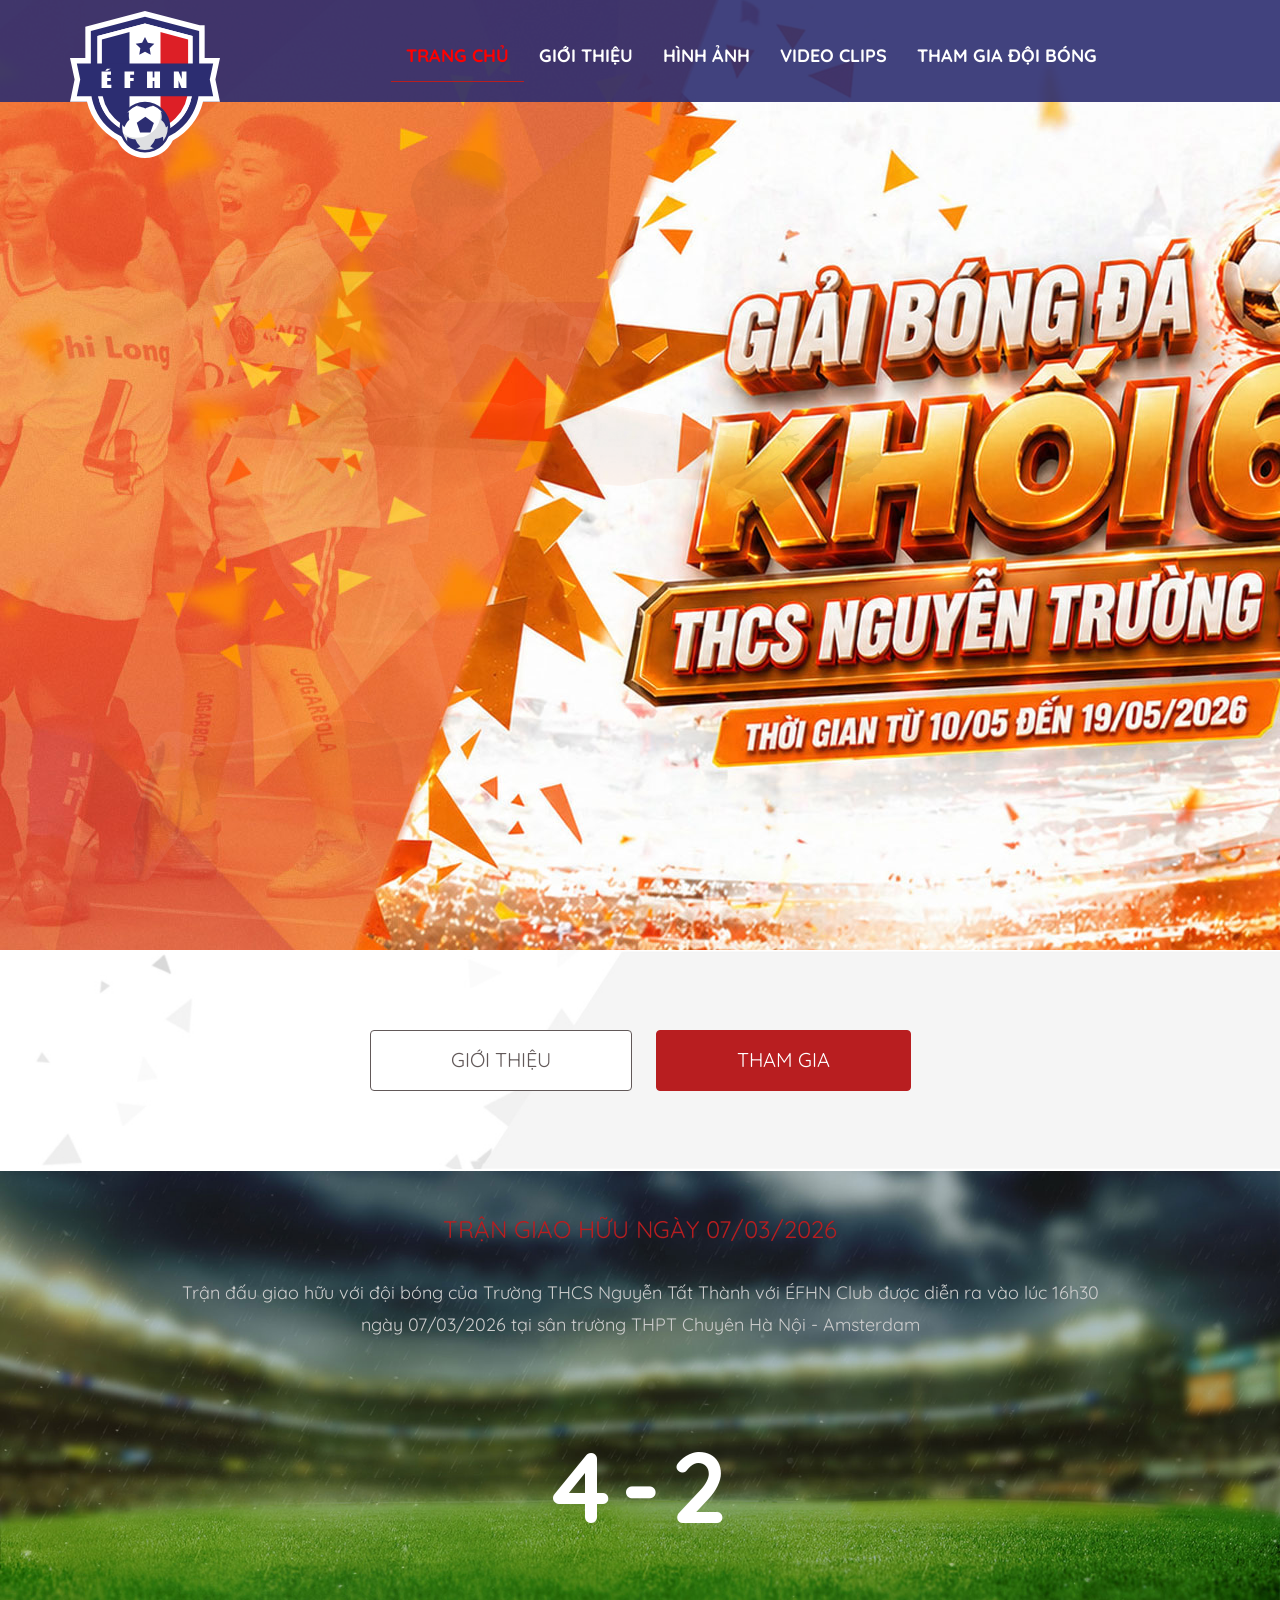
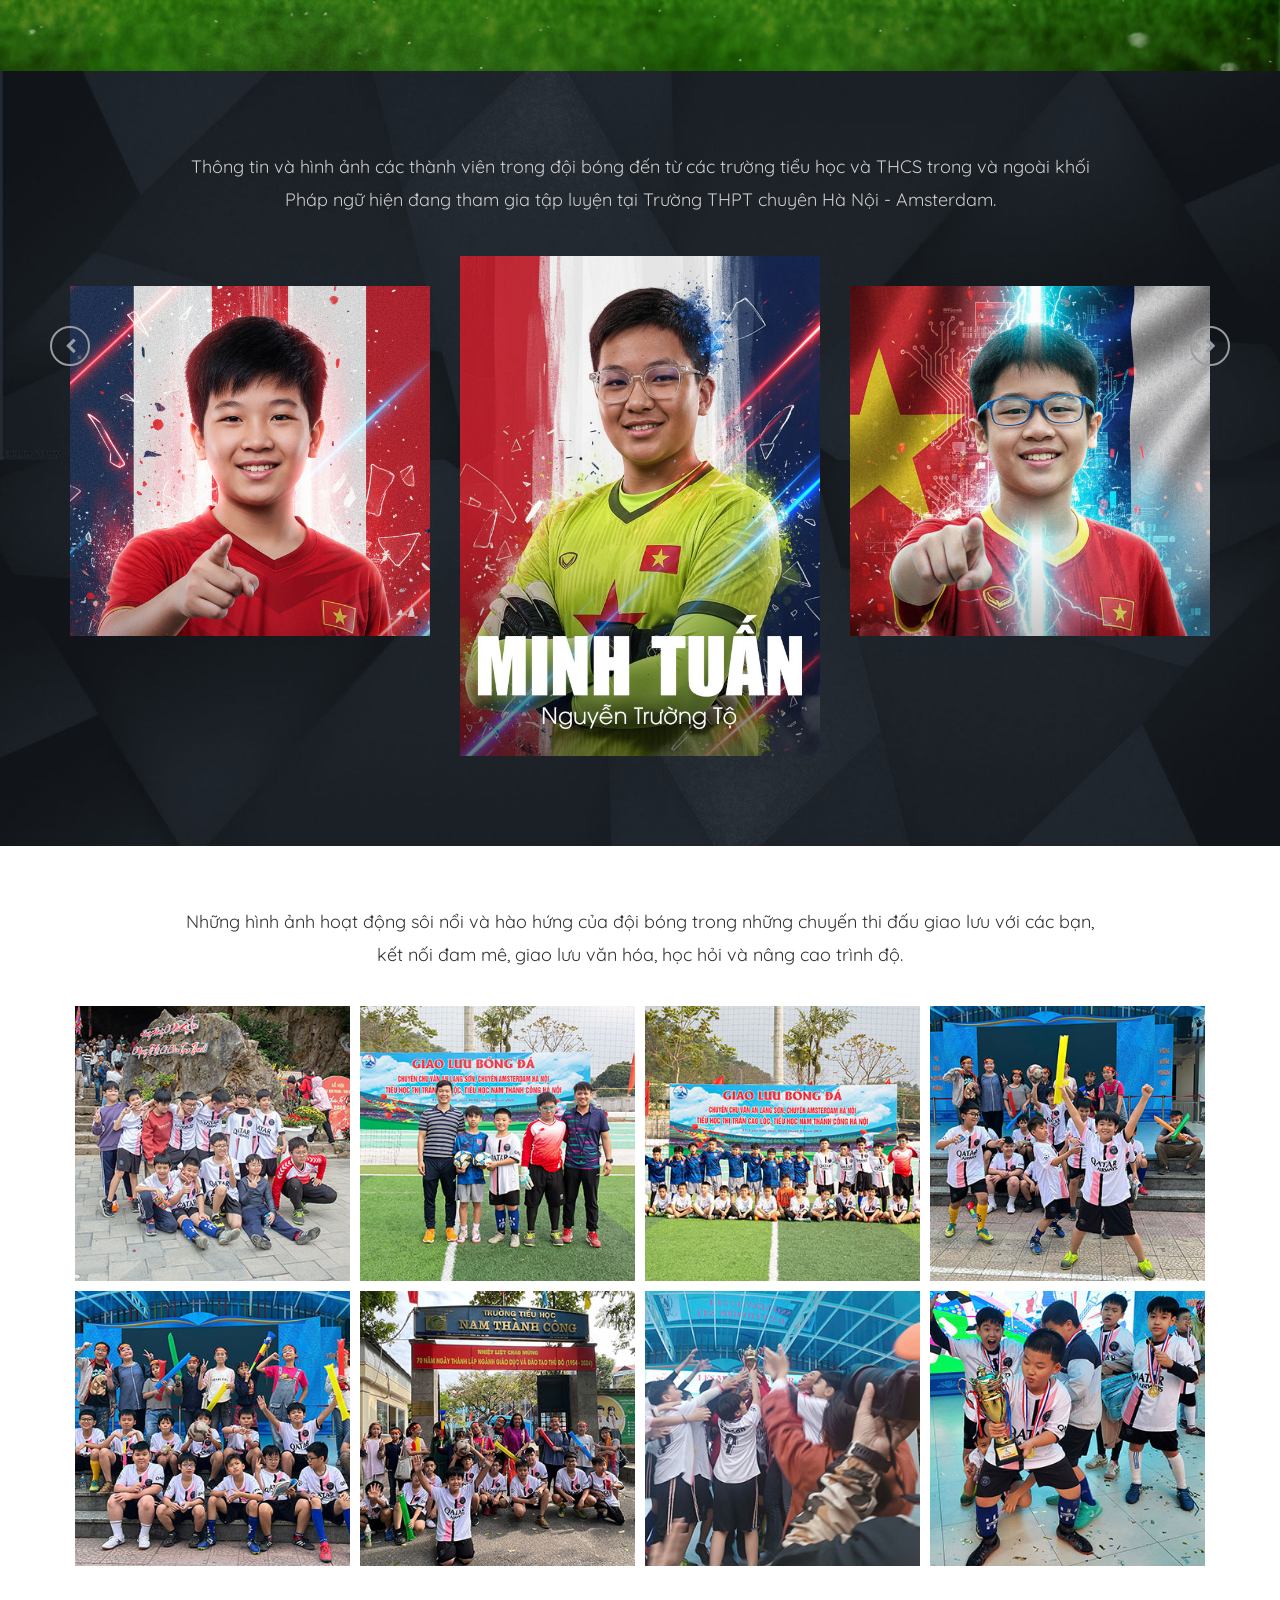
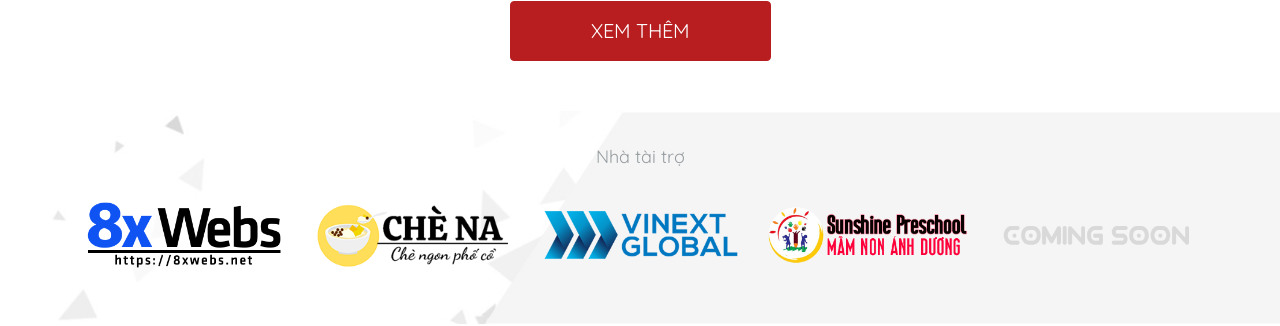
==== index.html @ c1724ce2 "Update index.html" ====
<!doctype html>
<html><!-- InstanceBegin template="/Templates/index.dwt" codeOutsideHTMLIsLocked="false" -->
<head>
    <meta charset="utf-8">
  	<meta name="description" content="Đội bóng Pháp ngữ Hà Nội (EFHN) – nơi học sinh yêu bóng đá rèn luyện sức khỏe, giao lưu, học hỏi và kết nối cộng đồng trên toàn quốc.">
    <meta property="og:image" content="https://efhn.net/images/thumbnail.jpg">
    <meta name="viewport" content="width=device-width, height=device-height, initial-scale=1.0, user-scalable=0, minimum-scale=1.0, maximum-scale=1.0">
  	<title>Équipe Francophone Hà Nội (EFHN) – Đội bóng Pháp ngữ Hà Nội</title>
	<meta name="keywords" content="Đội bóng Pháp ngữ Hà Nội, Équipe Francophone Hà Nội, EFHN, bóng đá học sinh Hà Nội, câu lạc bộ bóng đá Pháp ngữ, giao lưu bóng đá học sinh, đội bóng phong trào Hà Nội">    <link rel="shortcut icon" href="favicon.ico">
    <meta name="author" content="Équipe Francophone Hà Nội">
	<meta property="og:title" content="Équipe Francophone Hà Nội (EFHN)">
	<meta property="og:description" content="Cộng đồng bóng đá Pháp ngữ tại Hà Nội – nơi kết nối, rèn luyện và giao lưu thể thao.">
	<meta property="og:type" content="website">
	<meta property="og:url" content="https://efhn.net">
	<meta property="og:image" content="https://efhn.net/images/thumbnail.jpg">
	<meta name="twitter:card" content="summary_large_image">
	<meta name="twitter:title" content="Équipe Francophone Hà Nội (EFHN)">
	<meta name="twitter:description" content="Đội bóng Pháp ngữ Hà Nội năng động và nhiệt huyết.">
	<meta name="twitter:image" content="https://efhn.net/images/thumbnail.jpg">
  	<link rel="canonical" href="https://efhn.net">
    <link rel="stylesheet" type="text/css" href="css/vendor.css">
    <link rel="stylesheet" type="text/css" href="css/style.css">
    <link rel="stylesheet" type="text/css" href="css/layerslider.css">
    <script src="js/vendor/modernizr.js"></script>
    <link rel="preconnect" href="https://fonts.googleapis.com">
	<link rel="preconnect" href="https://fonts.gstatic.com" crossorigin>
	<link href="https://fonts.googleapis.com/css2?family=Bangers&family=Exo+2:ital,wght@0,100..900;1,100..900&family=Montserrat:ital,wght@0,100..900;1,100..900&family=Quicksand:wght@300..700&display=swap" rel="stylesheet">
</head>
<body>
	<div class="wrapper">
		<header class="header-main">
			<div class="header-lower clearfix">
				<div class="container">
					<div class="row"><h1 class="logo"><a href="index.html"><img src="images/logo.svg" alt="ÉFHN | Équipe Francophone Hà Nội"></a></h1>
						<div class="menubar">
							<nav class="navbar">
								<div class="nav-wrapper">
									<div class="navbar-header">
										<button type="button" class="navbar-toggle"><span class="sr-only">Toggle navigation</span>
										<span class="icon-bar"></span></button>	
									</div>
									<div class="nav-menu">
										<ul class="nav navbar-nav menu-bar">
											<!-- InstanceBeginEditable name="MenuNav" -->
											<li><a href="index.html" class="active">Trang chủ <span></span><span></span><span></span><span></span></a></li>
											<li><a href="about.html">Giới thiệu <span></span><span></span><span></span><span></span></a></li>
											<li><a href="gallery.html">Hình ảnh <span></span><span></span><span></span><span></span></a></li>
											<li><a href="https://www.youtube.com/@efhn-net" target="_blank">Video clips <span></span><span></span><span></span><span></span></a></li>
											<li><a href="contact.html">Tham gia đội bóng <span></span><span></span><span></span><span></span></a></li>
											<!-- InstanceEndEditable -->
										</ul>
									</div>
								</div>
							</nav>
						</div>
					</div>
				</div>
			</div>
		</header>
		<!-- InstanceBeginEditable name="Content" -->
		<div class="banner" id="layerSlider" style="width: 100%;">
			<div class="ls-slide" data-ls="transition3d: 33,15; slidedelay: 8000; durationin:0;">
				<img src="images/banner/background02.jpg" class="ls-bg" alt="Đội bóng Pháp ngữ Hà Nội (EFHN)">
				<div class="ls-l layercontent01" style="top: 50%; left: 50%; z-index:4;" data-ls="offsetxin:left; offsetxout:right; durationin: 4000; parallaxlevel: 8;">
					<img src="images/banner/player.png" alt="Đội bóng Pháp ngữ Hà Nội (EFHN)" class="img-responsive" style="max-width: 100% !important;">
				</div>
			</div>
		</div>
		<!--<div class="banner" id="layerSlider" style="width: 100%;">
			<div class="ls-slide" data-ls="transition3d: 33,15; slidedelay: 8000; durationin:0;">
				<img src="images/banner/background01.jpg" class="ls-bg" alt="Đội bóng Pháp ngữ Hà Nội (EFHN">
				<div class="ls-l layercontent01" style="top: 50%; left: 50%; z-index:4;" data-ls="offsetxin:left; offsetxout:right; durationin: 4000; parallaxlevel: 8;"><img src="images/banner/player.png" alt="innerimage" class="img-responsive" style="max-width: 100% !important;"></div>
				<img src="images/banner/ball.png" alt="innerimage" class="ls-l layercontent02" style="z-index:5;" data-ls="offsetxin: right; offsetxout:left; rotatein:-360; easingin: easeoutquart; durationin: 4000; delayin: 250; parallaxlevel: -5;">
				<img src="images/banner/front_particles.png" alt="particles" class="ls-l" style="z-index:3; left:0;" data-ls="offsetxin: left; offsetxout:left; scalexin:50; easingin: easeoutquart; durationin: 3000; delayin: 250;">
				<img src="images/banner/back_particles.png" alt="particles" class="ls-l" style="z-index:3; left:50%;" data-ls="offsetxin: left; offsetxout:left; scalein:90; easingin: easeoutquart; durationin: 3000; delayin: 250;">
				<h2 class="ls-l bannertext layercontent03" data-ls="offsetxin:left; rotatexin:90 ; durationin: 3500;">Chiều thứ 7</h2>
				<h2 class="ls-l bannertext01 italic01 layercontent04" data-ls="offsetxin:left; scalexin:9; durationin: 4000;">hàng tuần</h2>
				<h4 class="ls-l bannertext02 layercontent05" data-ls="offsetxin:left; rotatexin:90 ; durationin: 4500;">tại Trường THPT chuyên Hà Nội - Amsterdam</h4>
				<h6 class="ls-l bannertext03 layercontent07" data-ls="offsetxin:left; flipxin:90 ; durationin: 6000;">Từ 16h30 đến 18h00</h6>
			</div>
		</div>-->

		<section class="booking bg-smallwhite">
			<div class="container">
				<div class="booking-content">
					<a href="about.html" class="btn btn-white">Giới thiệu</a>
					<a href="contact.html" class="btn btn-red">Tham gia</a>
				</div>
			</div>
		</section>

		<section class="latestResult">
			<div class="container">
				<div class="row">
					<div class="latestResult-wrap"><h4>Trận giao hữu ngày 07/03/2026</h4>
						<p class="gray_p">Trận đấu giao hữu với đội bóng của Trường THCS Nguyễn Tất Thành với ÉFHN Club được diễn ra vào lúc 16h30 ngày 07/03/2026 tại sân trường THPT Chuyên Hà Nội - Amsterdam</p>
					</div>
					<div class="result clearfix">
						<div class="result-details">
							<div class="content"><h4>Nguyễn Tất Thành</h4>
								<p>Thắng</p>
							</div>
							<div class="figure">
								<div class="team-logo"><div style="background:url(images/logo03.png)" class="teamLogoImg"></div></div>
							</div>
						</div>
						<div class="result-count">
							<div class="count-number">
								<span class="lose-team">4</span><span>-</span><span class="win-team">2</span>
							</div>
						</div>
						<div class="result-details">
							<div class="content contentresult"><h4>ÉFHN Club</h4>
								<p>Thua</p>
							</div>
							<div class="figure figresult">
								<div class="team-logo"><div style="background:url(images/logo02.png)" class="teamLogoImg"></div>
								</div>
							</div>
						</div>
					</div>
				</div>
			</div>
		</section>

		<section class="players homeplayer">
			<div class="container">
				<div class="row">
					<p class="gray_p">Thông tin và hình ảnh các thành viên trong đội bóng đến từ các trường tiểu học và THCS trong và ngoài khối Pháp ngữ hiện đang tham gia tập luyện tại Trường THPT chuyên Hà Nội - Amsterdam.</p>
					<div class="wrapplayer clearfix"><a class="prv prev-player"></a> <a class="nxt next-player"></a>
						<ul class="slideHeroes clearfix">
							<li><div class="playerFig"><div class="playerpic"><div style="background:url(images/minhtuan.jpg)" class="bgimg"></div></div></div></li>
							<li><div class="playerFig"><div class="playerpic"><div style="background:url(images/minhtri.jpg)" class="bgimg"></div></div></div></li>
							<li><div class="playerFig"><div class="playerpic"><div style="background:url(images/baoson.jpg)" class="bgimg"></div></div></div></li>
							<li><div class="playerFig"><div class="playerpic"><div style="background:url(images/hadung-efhn.jpg)" class="bgimg"></div></div></div></li>
							<li><div class="playerFig"><div class="playerpic"><div style="background:url(images/philong.jpg)" class="bgimg"></div></div></div></li>
							<li><div class="playerFig"><div class="playerpic"><div style="background:url(images/xuanphuc.jpg)" class="bgimg"></div></div></div></li>
							<li><div class="playerFig"><div class="playerpic"><div style="background:url(images/haianh-efhn.jpg)" class="bgimg"></div></div></div></li>
							<li><div class="playerFig"><div class="playerpic"><div style="background:url(images/thanhnguyen-efhn.jpg)" class="bgimg"></div></div></div></li>
							<li><div class="playerFig"><div class="playerpic"><div style="background:url(images/haibinh.jpg)" class="bgimg"></div></div></div></li>
							<li><div class="playerFig"><div class="playerpic"><div style="background:url(images/xuanbach.jpg)" class="bgimg"></div></div></div></li>
							<li><div class="playerFig"><div class="playerpic"><div style="background:url(images/ngockhanh-efhn.jpg)" class="bgimg"></div></div></div></li>
							<li><div class="playerFig"><div class="playerpic"><div style="background:url(images/thanhbinh-efhn.jpg)" class="bgimg"></div></div></div></li>
							<li><div class="playerFig"><div class="playerpic"><div style="background:url(images/hoangphuc.jpg)" class="bgimg"></div></div></div></li>
							<li><div class="playerFig"><div class="playerpic"><div style="background:url(images/sonanh-efhn.jpg)" class="bgimg"></div></div></div></li>
						</ul>
					</div>
				</div>
			</div>
		</section>

		<section class="gallery countryclub">
			<div class="container">
				<p class="headParagraph">Những hình ảnh hoạt động sôi nổi và hào hứng của đội bóng trong những chuyến thi đấu giao lưu với các bạn, kết nối đam mê, giao lưu văn hóa, học hỏi và nâng cao trình độ.</p>
				<div id="galleryWrapper" class="clearfix magnificPopupParent">
					<div class="item"><a href="images/gallery01.jpg"><img src="images/gallery01-small.jpg" alt="giao hữu bóng đá Pháp ngữ"></a></div>
					<div class="item"><a href="images/gallery02.jpg"><img src="images/gallery02-small.jpg" alt="giao hữu bóng đá Pháp ngữ"></a></div>
					<div class="item"><a href="images/gallery03.jpg"><img src="images/gallery03-small.jpg" alt="giao hữu bóng đá Pháp ngữ"></a></div>
					<div class="item"><a href="images/gallery04.jpg"><img src="images/gallery04-small.jpg" alt="giao hữu bóng đá Pháp ngữ"></a></div>
					<div class="item"><a href="images/gallery05.jpg"><img src="images/gallery05-small.jpg" alt="giao hữu bóng đá Pháp ngữ"></a></div>
					<div class="item"><a href="images/gallery06.jpg"><img src="images/gallery06-small.jpg" alt="giao hữu bóng đá Pháp ngữ"></a></div>
					<div class="item"><a href="images/gallery07.jpg"><img src="images/gallery07-small.jpg" alt="giao hữu bóng đá Pháp ngữ"></a></div>
					<div class="item"><a href="images/gallery08.jpg"><img src="images/gallery08-small.jpg" alt="giao hữu bóng đá Pháp ngữ"></a></div>
				</div>
			</div>
			<a href="gallery.html" class="btn btn-red" style="margin: 30px 0 50px 0;">Xem thêm</a>
		</section>
		<!-- InstanceEndEditable -->
		<section class="sponsors bg-smallwhite">
			<div class="container">
				<p class="text-center">Nhà tài trợ</p>
				<ul class="client clearfix">
					<li><a href="https://8xwebs.net/" target="_blank"><img src="images/client01.png" alt="image" title="Dịch vụ thiết kế đồ họa chuyên nghiệp | 8xwebs.net"></a></li>
					<li><img src="images/client02.png" alt="image" title="Chè Na - Địa chỉ: 4C Hàng Lược, Hoàn Kiếm, Hà Nội"></li>
					<li><a href="https://www.vinextglobal.com/" target="_blank"><img src="images/client03.png" alt="image" title="Công ty Cổ phần Công nghệ Vinext Global"></a></li>
					<li><img src="images/client04.png" alt="image" title="42B Nội Am, xã Nam Phù, Hà Nội"></li>
					<li><img src="images/comingsoon.png" alt="image"></li>
				</ul>
			</div>
		</section>
	</div>
	<script src="js/vendor/vendor.js"></script>
	<script src="js/main.js"></script>
</body>
<!-- InstanceEnd --></html>
---- css/style.css ----
/*
Name:  
Author :
Repo :  
Version : 0.1
SHA-1 :  


_________________________________

	Components
_________________________________
 01.Header
 02.Footer
 03.Banner
 04.Button
 05.Ticket
 06.About
 07.ResultLatest
 08.Matchschedule
 09.TicketBooking
 10.LatestVideo
 11.HeaderInnerPage
 12.Background
 13.Loader

_________________________________

	Pages
_________________________________
01.Home
02.BookTicket
03.Shop
04.Blog
05.About
06.Gallery
07.Contact
08.Player
09.Achivement
10.ClubHistory
11.Error
12.Cart
*/
/*!
 * Bootstrap v3.3.5 (http://getbootstrap.com)
 * Copyright 2011-2015 Twitter, Inc.
 * Licensed under MIT (https://github.com/twbs/bootstrap/blob/master/LICENSE)
 */
/*! normalize.css v3.0.3 | MIT License | github.com/necolas/normalize.css */
html {
  font-family: sans-serif;
  -ms-text-size-adjust: 100%;
  -webkit-text-size-adjust: 100%; }

body {
  margin: 0; }

article,
aside,
details,
figcaption,
figure,
footer,
header,
hgroup,
main,
menu,
nav,
section,
summary {
  display: block; }

audio,
canvas,
progress,
video {
  display: inline-block;
  vertical-align: baseline; }

audio:not([controls]) {
  display: none;
  height: 0; }

[hidden],
template {
  display: none; }

a {
  background-color: transparent; }

a:active,
a:hover {
  outline: 0; }

abbr[title] {
  border-bottom: 1px dotted; }

b,
strong {
  font-weight: bold; }

dfn {
  font-style: italic; }

h1 {
  font-size: 2em;
  margin: 0.67em 0; }

mark {
  background: #ff0;
  color: #000; }

small {
  font-size: 80%; }

sub,
sup {
  font-size: 75%;
  line-height: 0;
  position: relative;
  vertical-align: baseline; }

sup {
  top: -0.5em; }

sub {
  bottom: -0.25em; }

img {
  border: 0; }

svg:not(:root) {
  overflow: hidden; }

figure {
  margin: 1em 40px; }

hr {
  box-sizing: content-box;
  height: 0; }

pre {
  overflow: auto; }

code,
kbd,
pre,
samp {
  font-family: monospace, monospace;
  font-size: 1em; }

button,
input,
optgroup,
select,
textarea {
  color: inherit;
  font: inherit;
  margin: 0; }

button {
  overflow: visible; }

button,
select {
  text-transform: none; }

button,
html input[type="button"], input[type="reset"],
input[type="submit"] {
  -webkit-appearance: button;
  cursor: pointer; }

button[disabled],
html input[disabled] {
  cursor: default; }

button::-moz-focus-inner,
input::-moz-focus-inner {
  border: 0;
  padding: 0; }

input {
  line-height: normal; }

input[type="checkbox"],
input[type="radio"] {
  box-sizing: border-box;
  padding: 0; }

input[type="number"]::-webkit-inner-spin-button,
input[type="number"]::-webkit-outer-spin-button {
  height: auto; }

input[type="search"] {
  -webkit-appearance: textfield;
  box-sizing: content-box; }

input[type="search"]::-webkit-search-cancel-button,
input[type="search"]::-webkit-search-decoration {
  -webkit-appearance: none; }

fieldset {
  border: 1px solid #c0c0c0;
  margin: 0 2px;
  padding: 0.35em 0.625em 0.75em; }

legend {
  border: 0;
  padding: 0; }

textarea {
  overflow: auto; }

optgroup {
  font-weight: bold; }

table {
  border-collapse: collapse;
  border-spacing: 0; }

td,
th {
  padding: 0; }

/*! Source: https://github.com/h5bp/html5-boilerplate/blob/master/src/css/main.css */
@media print {
  *,
  *:before,
  *:after {
    background: transparent !important;
    color: #000 !important;
    box-shadow: none !important;
    text-shadow: none !important; }
  a,
  a:visited {
    text-decoration: underline; }
  a[href]:after {
    content: " (" attr(href) ")"; }
  abbr[title]:after {
    content: " (" attr(title) ")"; }
  a[href^="#"]:after,
  a[href^="javascript:"]:after {
    content: ""; }
  pre,
  blockquote {
    border: 1px solid #999;
    page-break-inside: avoid; }
  thead {
    display: table-header-group; }
  tr,
  img {
    page-break-inside: avoid; }
  img {
    max-width: 100% !important; }
  p,
  h2,
  h3 {
    orphans: 3;
    widows: 3; }
  h2,
  h3 {
    page-break-after: avoid; }
  .navbar {
    display: none; }
  .btn > .caret,
  .dropup > .btn > .caret {
    border-top-color: #000 !important; }
  .label {
    border: 1px solid #000; }
  .table {
    border-collapse: collapse !important; }
    .table td,
    .table th {
      background-color: #fff !important; }
  .table-bordered th,
  .table-bordered td {
    border: 1px solid #ddd !important; } }

@font-face {
  font-family: 'Glyphicons Halflings';
  src: url("http://0effortthemes.com/fonts/bootstrap/glyphicons-halflings-regular.eot");
  src: url("http://0effortthemes.com/fonts/bootstrap/glyphicons-halflings-regular.eot?#iefix") format("embedded-opentype"), url("http://0effortthemes.com/fonts/bootstrap/glyphicons-halflings-regular.woff2") format("woff2"), url("http://0effortthemes.com/fonts/bootstrap/glyphicons-halflings-regular.woff") format("woff"), url("http://0effortthemes.com/fonts/bootstrap/glyphicons-halflings-regular.ttf") format("truetype"), url("http://0effortthemes.com/fonts/bootstrap/glyphicons-halflings-regular.svg#glyphicons_halflingsregular") format("svg"); }

.glyphicon {
  position: relative;
  top: 1px;
  display: inline-block;
  font-family: 'Glyphicons Halflings';
  font-style: normal;
  font-weight: normal;
  line-height: 1;
  -webkit-font-smoothing: antialiased;
  -moz-osx-font-smoothing: grayscale; }

.glyphicon-asterisk:before {
  content: "\2a"; }

.glyphicon-plus:before {
  content: "\2b"; }

.glyphicon-euro:before,
.glyphicon-eur:before {
  content: "\20ac"; }

.glyphicon-minus:before {
  content: "\2212"; }

.glyphicon-cloud:before {
  content: "\2601"; }

.glyphicon-envelope:before {
  content: "\2709"; }

.glyphicon-pencil:before {
  content: "\270f"; }

.glyphicon-glass:before {
  content: "\e001"; }

.glyphicon-music:before {
  content: "\e002"; }

.glyphicon-search:before {
  content: "\e003"; }

.glyphicon-heart:before {
  content: "\e005"; }

.glyphicon-star:before {
  content: "\e006"; }

.glyphicon-star-empty:before {
  content: "\e007"; }

.glyphicon-user:before {
  content: "\e008"; }

.glyphicon-film:before {
  content: "\e009"; }

.glyphicon-th-large:before {
  content: "\e010"; }

.glyphicon-th:before {
  content: "\e011"; }

.glyphicon-th-list:before {
  content: "\e012"; }

.glyphicon-ok:before {
  content: "\e013"; }

.glyphicon-remove:before {
  content: "\e014"; }

.glyphicon-zoom-in:before {
  content: "\e015"; }

.glyphicon-zoom-out:before {
  content: "\e016"; }

.glyphicon-off:before {
  content: "\e017"; }

.glyphicon-signal:before {
  content: "\e018"; }

.glyphicon-cog:before {
  content: "\e019"; }

.glyphicon-trash:before {
  content: "\e020"; }

.glyphicon-home:before {
  content: "\e021"; }

.glyphicon-file:before {
  content: "\e022"; }

.glyphicon-time:before {
  content: "\e023"; }

.glyphicon-road:before {
  content: "\e024"; }

.glyphicon-download-alt:before {
  content: "\e025"; }

.glyphicon-download:before {
  content: "\e026"; }

.glyphicon-upload:before {
  content: "\e027"; }

.glyphicon-inbox:before {
  content: "\e028"; }

.glyphicon-play-circle:before {
  content: "\e029"; }

.glyphicon-repeat:before {
  content: "\e030"; }

.glyphicon-refresh:before {
  content: "\e031"; }

.glyphicon-list-alt:before {
  content: "\e032"; }

.glyphicon-lock:before {
  content: "\e033"; }

.glyphicon-flag:before {
  content: "\e034"; }

.glyphicon-headphones:before {
  content: "\e035"; }

.glyphicon-volume-off:before {
  content: "\e036"; }

.glyphicon-volume-down:before {
  content: "\e037"; }

.glyphicon-volume-up:before {
  content: "\e038"; }

.glyphicon-qrcode:before {
  content: "\e039"; }

.glyphicon-barcode:before {
  content: "\e040"; }

.glyphicon-tag:before {
  content: "\e041"; }

.glyphicon-tags:before {
  content: "\e042"; }

.glyphicon-book:before {
  content: "\e043"; }

.glyphicon-bookmark:before {
  content: "\e044"; }

.glyphicon-print:before {
  content: "\e045"; }

.glyphicon-camera:before {
  content: "\e046"; }

.glyphicon-font:before {
  content: "\e047"; }

.glyphicon-bold:before {
  content: "\e048"; }

.glyphicon-italic:before {
  content: "\e049"; }

.glyphicon-text-height:before {
  content: "\e050"; }

.glyphicon-text-width:before {
  content: "\e051"; }

.glyphicon-align-left:before {
  content: "\e052"; }

.glyphicon-align-center:before {
  content: "\e053"; }

.glyphicon-align-right:before {
  content: "\e054"; }

.glyphicon-align-justify:before {
  content: "\e055"; }

.glyphicon-list:before {
  content: "\e056"; }

.glyphicon-indent-left:before {
  content: "\e057"; }

.glyphicon-indent-right:before {
  content: "\e058"; }

.glyphicon-facetime-video:before {
  content: "\e059"; }

.glyphicon-picture:before {
  content: "\e060"; }

.glyphicon-map-marker:before {
  content: "\e062"; }

.glyphicon-adjust:before {
  content: "\e063"; }

.glyphicon-tint:before {
  content: "\e064"; }

.glyphicon-edit:before {
  content: "\e065"; }

.glyphicon-share:before {
  content: "\e066"; }

.glyphicon-check:before {
  content: "\e067"; }

.glyphicon-move:before {
  content: "\e068"; }

.glyphicon-step-backward:before {
  content: "\e069"; }

.glyphicon-fast-backward:before {
  content: "\e070"; }

.glyphicon-backward:before {
  content: "\e071"; }

.glyphicon-play:before {
  content: "\e072"; }

.glyphicon-pause:before {
  content: "\e073"; }

.glyphicon-stop:before {
  content: "\e074"; }

.glyphicon-forward:before {
  content: "\e075"; }

.glyphicon-fast-forward:before {
  content: "\e076"; }

.glyphicon-step-forward:before {
  content: "\e077"; }

.glyphicon-eject:before {
  content: "\e078"; }

.glyphicon-chevron-left:before {
  content: "\e079"; }

.glyphicon-chevron-right:before {
  content: "\e080"; }

.glyphicon-plus-sign:before {
  content: "\e081"; }

.glyphicon-minus-sign:before {
  content: "\e082"; }

.glyphicon-remove-sign:before {
  content: "\e083"; }

.glyphicon-ok-sign:before {
  content: "\e084"; }

.glyphicon-question-sign:before {
  content: "\e085"; }

.glyphicon-info-sign:before {
  content: "\e086"; }

.glyphicon-screenshot:before {
  content: "\e087"; }

.glyphicon-remove-circle:before {
  content: "\e088"; }

.glyphicon-ok-circle:before {
  content: "\e089"; }

.glyphicon-ban-circle:before {
  content: "\e090"; }

.glyphicon-arrow-left:before {
  content: "\e091"; }

.glyphicon-arrow-right:before {
  content: "\e092"; }

.glyphicon-arrow-up:before {
  content: "\e093"; }

.glyphicon-arrow-down:before {
  content: "\e094"; }

.glyphicon-share-alt:before {
  content: "\e095"; }

.glyphicon-resize-full:before {
  content: "\e096"; }

.glyphicon-resize-small:before {
  content: "\e097"; }

.glyphicon-exclamation-sign:before {
  content: "\e101"; }

.glyphicon-gift:before {
  content: "\e102"; }

.glyphicon-leaf:before {
  content: "\e103"; }

.glyphicon-fire:before {
  content: "\e104"; }

.glyphicon-eye-open:before {
  content: "\e105"; }

.glyphicon-eye-close:before {
  content: "\e106"; }

.glyphicon-warning-sign:before {
  content: "\e107"; }

.glyphicon-plane:before {
  content: "\e108"; }

.glyphicon-calendar:before {
  content: "\e109"; }

.glyphicon-random:before {
  content: "\e110"; }

.glyphicon-comment:before {
  content: "\e111"; }

.glyphicon-magnet:before {
  content: "\e112"; }

.glyphicon-chevron-up:before {
  content: "\e113"; }

.glyphicon-chevron-down:before {
  content: "\e114"; }

.glyphicon-retweet:before {
  content: "\e115"; }

.glyphicon-shopping-cart:before {
  content: "\e116"; }

.glyphicon-folder-close:before {
  content: "\e117"; }

.glyphicon-folder-open:before {
  content: "\e118"; }

.glyphicon-resize-vertical:before {
  content: "\e119"; }

.glyphicon-resize-horizontal:before {
  content: "\e120"; }

.glyphicon-hdd:before {
  content: "\e121"; }

.glyphicon-bullhorn:before {
  content: "\e122"; }

.glyphicon-bell:before {
  content: "\e123"; }

.glyphicon-certificate:before {
  content: "\e124"; }

.glyphicon-thumbs-up:before {
  content: "\e125"; }

.glyphicon-thumbs-down:before {
  content: "\e126"; }

.glyphicon-hand-right:before {
  content: "\e127"; }

.glyphicon-hand-left:before {
  content: "\e128"; }

.glyphicon-hand-up:before {
  content: "\e129"; }

.glyphicon-hand-down:before {
  content: "\e130"; }

.glyphicon-circle-arrow-right:before {
  content: "\e131"; }

.glyphicon-circle-arrow-left:before {
  content: "\e132"; }

.glyphicon-circle-arrow-up:before {
  content: "\e133"; }

.glyphicon-circle-arrow-down:before {
  content: "\e134"; }

.glyphicon-globe:before {
  content: "\e135"; }

.glyphicon-wrench:before {
  content: "\e136"; }

.glyphicon-tasks:before {
  content: "\e137"; }

.glyphicon-filter:before {
  content: "\e138"; }

.glyphicon-briefcase:before {
  content: "\e139"; }

.glyphicon-fullscreen:before {
  content: "\e140"; }

.glyphicon-dashboard:before {
  content: "\e141"; }

.glyphicon-paperclip:before {
  content: "\e142"; }

.glyphicon-heart-empty:before {
  content: "\e143"; }

.glyphicon-link:before {
  content: "\e144"; }

.glyphicon-phone:before {
  content: "\e145"; }

.glyphicon-pushpin:before {
  content: "\e146"; }

.glyphicon-usd:before {
  content: "\e148"; }

.glyphicon-gbp:before {
  content: "\e149"; }

.glyphicon-sort:before {
  content: "\e150"; }

.glyphicon-sort-by-alphabet:before {
  content: "\e151"; }

.glyphicon-sort-by-alphabet-alt:before {
  content: "\e152"; }

.glyphicon-sort-by-order:before {
  content: "\e153"; }

.glyphicon-sort-by-order-alt:before {
  content: "\e154"; }

.glyphicon-sort-by-attributes:before {
  content: "\e155"; }

.glyphicon-sort-by-attributes-alt:before {
  content: "\e156"; }

.glyphicon-unchecked:before {
  content: "\e157"; }

.glyphicon-expand:before {
  content: "\e158"; }

.glyphicon-collapse-down:before {
  content: "\e159"; }

.glyphicon-collapse-up:before {
  content: "\e160"; }

.glyphicon-log-in:before {
  content: "\e161"; }

.glyphicon-flash:before {
  content: "\e162"; }

.glyphicon-log-out:before {
  content: "\e163"; }

.glyphicon-new-window:before {
  content: "\e164"; }

.glyphicon-record:before {
  content: "\e165"; }

.glyphicon-save:before {
  content: "\e166"; }

.glyphicon-open:before {
  content: "\e167"; }

.glyphicon-saved:before {
  content: "\e168"; }

.glyphicon-import:before {
  content: "\e169"; }

.glyphicon-export:before {
  content: "\e170"; }

.glyphicon-send:before {
  content: "\e171"; }

.glyphicon-floppy-disk:before {
  content: "\e172"; }

.glyphicon-floppy-saved:before {
  content: "\e173"; }

.glyphicon-floppy-remove:before {
  content: "\e174"; }

.glyphicon-floppy-save:before {
  content: "\e175"; }

.glyphicon-floppy-open:before {
  content: "\e176"; }

.glyphicon-credit-card:before {
  content: "\e177"; }

.glyphicon-transfer:before {
  content: "\e178"; }

.glyphicon-cutlery:before {
  content: "\e179"; }

.glyphicon-header:before {
  content: "\e180"; }

.glyphicon-compressed:before {
  content: "\e181"; }

.glyphicon-earphone:before {
  content: "\e182"; }

.glyphicon-phone-alt:before {
  content: "\e183"; }

.glyphicon-tower:before {
  content: "\e184"; }

.glyphicon-stats:before {
  content: "\e185"; }

.glyphicon-sd-video:before {
  content: "\e186"; }

.glyphicon-hd-video:before {
  content: "\e187"; }

.glyphicon-subtitles:before {
  content: "\e188"; }

.glyphicon-sound-stereo:before {
  content: "\e189"; }

.glyphicon-sound-dolby:before {
  content: "\e190"; }

.glyphicon-sound-5-1:before {
  content: "\e191"; }

.glyphicon-sound-6-1:before {
  content: "\e192"; }

.glyphicon-sound-7-1:before {
  content: "\e193"; }

.glyphicon-copyright-mark:before {
  content: "\e194"; }

.glyphicon-registration-mark:before {
  content: "\e195"; }

.glyphicon-cloud-download:before {
  content: "\e197"; }

.glyphicon-cloud-upload:before {
  content: "\e198"; }

.glyphicon-tree-conifer:before {
  content: "\e199"; }

.glyphicon-tree-deciduous:before {
  content: "\e200"; }

.glyphicon-cd:before {
  content: "\e201"; }

.glyphicon-save-file:before {
  content: "\e202"; }

.glyphicon-open-file:before {
  content: "\e203"; }

.glyphicon-level-up:before {
  content: "\e204"; }

.glyphicon-copy:before {
  content: "\e205"; }

.glyphicon-paste:before {
  content: "\e206"; }

.glyphicon-alert:before {
  content: "\e209"; }

.glyphicon-equalizer:before {
  content: "\e210"; }

.glyphicon-king:before {
  content: "\e211"; }

.glyphicon-queen:before {
  content: "\e212"; }

.glyphicon-pawn:before {
  content: "\e213"; }

.glyphicon-bishop:before {
  content: "\e214"; }

.glyphicon-knight:before {
  content: "\e215"; }

.glyphicon-baby-formula:before {
  content: "\e216"; }

.glyphicon-tent:before {
  content: "\26fa"; }

.glyphicon-blackboard:before {
  content: "\e218"; }

.glyphicon-bed:before {
  content: "\e219"; }

.glyphicon-apple:before {
  content: "\f8ff"; }

.glyphicon-erase:before {
  content: "\e221"; }

.glyphicon-hourglass:before {
  content: "\231b"; }

.glyphicon-lamp:before {
  content: "\e223"; }

.glyphicon-duplicate:before {
  content: "\e224"; }

.glyphicon-piggy-bank:before {
  content: "\e225"; }

.glyphicon-scissors:before {
  content: "\e226"; }

.glyphicon-bitcoin:before {
  content: "\e227"; }

.glyphicon-btc:before {
  content: "\e227"; }

.glyphicon-xbt:before {
  content: "\e227"; }

.glyphicon-yen:before {
  content: "\00a5"; }

.glyphicon-jpy:before {
  content: "\00a5"; }

.glyphicon-ruble:before {
  content: "\20bd"; }

.glyphicon-rub:before {
  content: "\20bd"; }

.glyphicon-scale:before {
  content: "\e230"; }

.glyphicon-ice-lolly:before {
  content: "\e231"; }

.glyphicon-ice-lolly-tasted:before {
  content: "\e232"; }

.glyphicon-education:before {
  content: "\e233"; }

.glyphicon-option-horizontal:before {
  content: "\e234"; }

.glyphicon-option-vertical:before {
  content: "\e235"; }

.glyphicon-menu-hamburger:before {
  content: "\e236"; }

.glyphicon-modal-window:before {
  content: "\e237"; }

.glyphicon-oil:before {
  content: "\e238"; }

.glyphicon-grain:before {
  content: "\e239"; }

.glyphicon-sunglasses:before {
  content: "\e240"; }

.glyphicon-text-size:before {
  content: "\e241"; }

.glyphicon-text-color:before {
  content: "\e242"; }

.glyphicon-text-background:before {
  content: "\e243"; }

.glyphicon-object-align-top:before {
  content: "\e244"; }

.glyphicon-object-align-bottom:before {
  content: "\e245"; }

.glyphicon-object-align-horizontal:before {
  content: "\e246"; }

.glyphicon-object-align-left:before {
  content: "\e247"; }

.glyphicon-object-align-vertical:before {
  content: "\e248"; }

.glyphicon-object-align-right:before {
  content: "\e249"; }

.glyphicon-triangle-right:before {
  content: "\e250"; }

.glyphicon-triangle-left:before {
  content: "\e251"; }

.glyphicon-triangle-bottom:before {
  content: "\e252"; }

.glyphicon-triangle-top:before {
  content: "\e253"; }

.glyphicon-console:before {
  content: "\e254"; }

.glyphicon-superscript:before {
  content: "\e255"; }

.glyphicon-subscript:before {
  content: "\e256"; }

.glyphicon-menu-left:before {
  content: "\e257"; }

.glyphicon-menu-right:before {
  content: "\e258"; }

.glyphicon-menu-down:before {
  content: "\e259"; }

.glyphicon-menu-up:before {
  content: "\e260"; }

* {
  box-sizing: border-box; }

*:before,
*:after {
  box-sizing: border-box; }

html {
  font-size: 10px;
  -webkit-tap-highlight-color: transparent; }

body {
  font-family: "Quicksand", sans-serif;
  font-size: 16px;
  line-height: 1.428571429;
  color: #333333;
  background-color: #fff; }

input,
button,
select,
textarea {
  font-family: inherit;
  font-size: inherit;
  line-height: inherit; }

a {
  color: #337ab7;
  text-decoration: none; }
  a:hover,
  a:focus {
    color: #23527c;
    text-decoration: underline; }
  a:focus {
    outline: thin dotted;
    outline: 5px auto -webkit-focus-ring-color;
    outline-offset: -2px; }

figure {
  margin: 0; }

img {
  vertical-align: middle; }

.img-responsive {
  display: block;
  max-width: 100%;
  height: auto; }

.img-rounded {
  border-radius: 6px; }

.img-thumbnail {
  padding: 4px;
  line-height: 1.428571429;
  background-color: #fff;
  border: 1px solid #ddd;
  border-radius: 4px;
  transition: all 0.2s ease-in-out;
  display: inline-block;
  max-width: 100%;
  height: auto; }

.img-circle {
  border-radius: 50%; }

hr {
  margin-top: 20px;
  margin-bottom: 20px;
  border: 0;
  border-top: 1px solid #eeeeee; }

.sr-only {
  position: absolute;
  width: 1px;
  height: 1px;
  margin: -1px;
  padding: 0;
  overflow: hidden;
  clip: rect(0, 0, 0, 0);
  border: 0; }

.sr-only-focusable:active,
.sr-only-focusable:focus {
  position: static;
  width: auto;
  height: auto;
  margin: 0;
  overflow: visible;
  clip: auto; }

[role="button"] {
  cursor: pointer; }

h1, h2, h3, h4, h5, h6,
.h1, .h2, .h3, .h4, .h5, .h6 {
  font-family: inherit;
  font-weight: 500;
  line-height: 1.1;
  color: inherit; }
  h1 small,
  h1 .small, h2 small,
  h2 .small, h3 small,
  h3 .small, h4 small,
  h4 .small, h5 small,
  h5 .small, h6 small,
  h6 .small,
  .h1 small,
  .h1 .small, .h2 small,
  .h2 .small, .h3 small,
  .h3 .small, .h4 small,
  .h4 .small, .h5 small,
  .h5 .small, .h6 small,
  .h6 .small {
    font-weight: normal;
    line-height: 1;
    color: #777777; }

h1, .h1,
h2, .h2,
h3, .h3 {
  margin-top: 20px;
  margin-bottom: 10px; }
  h1 small,
  h1 .small, .h1 small,
  .h1 .small,
  h2 small,
  h2 .small, .h2 small,
  .h2 .small,
  h3 small,
  h3 .small, .h3 small,
  .h3 .small {
    font-size: 65%; }

h4, .h4,
h5, .h5,
h6, .h6 {
  margin-top: 10px;
  margin-bottom: 10px; }
  h4 small,
  h4 .small, .h4 small,
  .h4 .small,
  h5 small,
  h5 .small, .h5 small,
  .h5 .small,
  h6 small,
  h6 .small, .h6 small,
  .h6 .small {
    font-size: 75%; }

h1, .h1 {
  font-size: 36px; }

h2, .h2 {
  font-size: 30px; }

h3, .h3 {
  font-size: 24px; }

h4, .h4 {
  font-size: 18px; }

h5, .h5 {
  font-size: 14px; }

h6, .h6 {
  font-size: 12px; }

p {
  margin: 0 0 10px; }

.lead {
  margin-bottom: 20px;
  font-size: 16px;
  font-weight: 300;
  line-height: 1.4; }
  @media (min-width: 768px) {
    .lead {
      font-size: 21px; } }

small,
.small {
  font-size: 85%; }

mark,
.mark {
  background-color: #fcf8e3;
  padding: .2em; }

.text-left {
  text-align: left; }

.text-right {
  text-align: right; }

.text-center {
  text-align: center; }

.text-justify {
  text-align: justify; }

.text-nowrap {
  white-space: nowrap; }

.text-lowercase {
  text-transform: lowercase; }

.text-uppercase, .initialism {
  text-transform: uppercase; }

.text-capitalize {
  text-transform: capitalize; }

.text-muted {
  color: #777777; }

.text-primary {
  color: #337ab7; }

a.text-primary:hover,
a.text-primary:focus {
  color: #286090; }

.text-success {
  color: #3c763d; }

a.text-success:hover,
a.text-success:focus {
  color: #2b542c; }

.text-info {
  color: #31708f; }

a.text-info:hover,
a.text-info:focus {
  color: #245269; }

.text-warning {
  color: #8a6d3b; }

a.text-warning:hover,
a.text-warning:focus {
  color: #66512c; }

.text-danger {
  color: #a94442; }

a.text-danger:hover,
a.text-danger:focus {
  color: #843534; }

.bg-primary {
  color: #fff; }

.bg-primary {
  background-color: #337ab7; }

a.bg-primary:hover,
a.bg-primary:focus {
  background-color: #286090; }

.bg-success {
  background-color: #dff0d8; }

a.bg-success:hover,
a.bg-success:focus {
  background-color: #c1e2b3; }

.bg-info {
  background-color: #d9edf7; }

a.bg-info:hover,
a.bg-info:focus {
  background-color: #afd9ee; }

.bg-warning {
  background-color: #fcf8e3; }

a.bg-warning:hover,
a.bg-warning:focus {
  background-color: #f7ecb5; }

.bg-danger {
  background-color: #f2dede; }

a.bg-danger:hover,
a.bg-danger:focus {
  background-color: #e4b9b9; }

.page-header {
  padding-bottom: 9px;
  margin: 40px 0 20px;
  border-bottom: 1px solid #eeeeee; }

ul,
ol {
  margin-top: 0;
  margin-bottom: 10px; }
  ul ul,
  ul ol,
  ol ul,
  ol ol {
    margin-bottom: 0; }

.list-unstyled {
  padding-left: 0;
  list-style: none; }

.list-inline {
  padding-left: 0;
  list-style: none;
  margin-left: -5px; }
  .list-inline > li {
    display: inline-block;
    padding-left: 5px;
    padding-right: 5px; }

dl {
  margin-top: 0;
  margin-bottom: 20px; }

dt,
dd {
  line-height: 1.428571429; }

dt {
  font-weight: bold; }

dd {
  margin-left: 0; }

.dl-horizontal dd:before,
.dl-horizontal dd:after {
  content: " ";
  display: table; }

.dl-horizontal dd:after {
  clear: both; }

@media (min-width: 992px) {
  .dl-horizontal dt {
    float: left;
    width: 160px;
    clear: left;
    text-align: right;
    overflow: hidden;
    text-overflow: ellipsis;
    white-space: nowrap; }
  .dl-horizontal dd {
    margin-left: 180px; } }

abbr[title],
abbr[data-original-title] {
  cursor: help;
  border-bottom: 1px dotted #777777; }

.initialism {
  font-size: 90%; }

blockquote {
  padding: 10px 20px;
  margin: 0 0 20px;
  font-size: 17.5px;
  border-left: 5px solid #eeeeee; }
  blockquote p:last-child,
  blockquote ul:last-child,
  blockquote ol:last-child {
    margin-bottom: 0; }
  blockquote footer,
  blockquote small,
  blockquote .small {
    display: block;
    font-size: 80%;
    line-height: 1.428571429;
    color: #777777; }
    blockquote footer:before,
    blockquote small:before,
    blockquote .small:before {
      content: '\2014 \00A0'; }

.blockquote-reverse,
blockquote.pull-right {
  padding-right: 15px;
  padding-left: 0;
  border-right: 5px solid #eeeeee;
  border-left: 0;
  text-align: right; }
  .blockquote-reverse footer:before,
  .blockquote-reverse small:before,
  .blockquote-reverse .small:before,
  blockquote.pull-right footer:before,
  blockquote.pull-right small:before,
  blockquote.pull-right .small:before {
    content: ''; }
  .blockquote-reverse footer:after,
  .blockquote-reverse small:after,
  .blockquote-reverse .small:after,
  blockquote.pull-right footer:after,
  blockquote.pull-right small:after,
  blockquote.pull-right .small:after {
    content: '\00A0 \2014'; }

address {
  margin-bottom: 20px;
  font-style: normal;
  line-height: 1.428571429; }

code,
kbd,
pre,
samp {
  font-family: Menlo, Monaco, Consolas, "Courier New", monospace; }

code {
  padding: 2px 4px;
  font-size: 90%;
  color: #c7254e;
  background-color: #f9f2f4;
  border-radius: 4px; }

kbd {
  padding: 2px 4px;
  font-size: 90%;
  color: #fff;
  background-color: #333;
  border-radius: 3px;
  box-shadow: inset 0 -1px 0 rgba(0, 0, 0, 0.25); }
  kbd kbd {
    padding: 0;
    font-size: 100%;
    font-weight: bold;
    box-shadow: none; }

pre {
  display: block;
  padding: 9.5px;
  margin: 0 0 10px;
  font-size: 13px;
  line-height: 1.428571429;
  word-break: break-all;
  word-wrap: break-word;
  color: #333333;
  background-color: #f5f5f5;
  border: 1px solid #ccc;
  border-radius: 4px; }
  pre code {
    padding: 0;
    font-size: inherit;
    color: inherit;
    white-space: pre-wrap;
    background-color: transparent;
    border-radius: 0; }

.pre-scrollable {
  max-height: 340px;
  overflow-y: scroll; }

.container {
  margin-right: auto;
  margin-left: auto;
  padding-left: 15px;
  padding-right: 15px; }
  .container:before,
  .container:after {
    content: " ";
    display: table; }
  .container:after {
    clear: both; }
  @media (min-width: 768px) {
    .container {
      width: 750px; } }
  @media (min-width: 992px) {
    .container {
      width: 970px; } }
  @media (min-width: 1200px) {
    .container {
      width: 1170px; } }

.container-fluid {
  margin-right: auto;
  margin-left: auto;
  padding-left: 15px;
  padding-right: 15px; }
  .container-fluid:before,
  .container-fluid:after {
    content: " ";
    display: table; }
  .container-fluid:after {
    clear: both; }

.row {
  margin-left: -15px;
  margin-right: -15px; }
  .row:before,
  .row:after {
    content: " ";
    display: table; }
  .row:after {
    clear: both; }

.col-xs-1, .col-sm-1, .col-md-1, .col-lg-1, .col-xs-2, .col-sm-2, .col-md-2, .col-lg-2, .col-xs-3, .col-sm-3, .col-md-3, .col-lg-3, .col-xs-4, .col-sm-4, .col-md-4, .col-lg-4, .col-xs-5, .col-sm-5, .col-md-5, .col-lg-5, .col-xs-6, .col-sm-6, .col-md-6, .col-lg-6, .col-xs-7, .col-sm-7, .col-md-7, .col-lg-7, .col-xs-8, .col-sm-8, .col-md-8, .col-lg-8, .col-xs-9, .col-sm-9, .col-md-9, .col-lg-9, .col-xs-10, .col-sm-10, .col-md-10, .col-lg-10, .col-xs-11, .col-sm-11, .col-md-11, .col-lg-11, .col-xs-12, .col-sm-12, .col-md-12, .col-lg-12 {
  position: relative;
  min-height: 1px;
  padding-left: 15px;
  padding-right: 15px; }

.col-xs-1, .col-xs-2, .col-xs-3, .col-xs-4, .col-xs-5, .col-xs-6, .col-xs-7, .col-xs-8, .col-xs-9, .col-xs-10, .col-xs-11, .col-xs-12 {
  float: left; }

.col-xs-1 {
  width: 8.3333333333%; }

.col-xs-2 {
  width: 16.6666666667%; }

.col-xs-3 {
  width: 25%; }

.col-xs-4 {
  width: 33.3333333333%; }

.col-xs-5 {
  width: 41.6666666667%; }

.col-xs-6 {
  width: 50%; }

.col-xs-7 {
  width: 58.3333333333%; }

.col-xs-8 {
  width: 66.6666666667%; }

.col-xs-9 {
  width: 75%; }

.col-xs-10 {
  width: 83.3333333333%; }

.col-xs-11 {
  width: 91.6666666667%; }

.col-xs-12 {
  width: 100%; }

.col-xs-pull-0 {
  right: auto; }

.col-xs-pull-1 {
  right: 8.3333333333%; }

.col-xs-pull-2 {
  right: 16.6666666667%; }

.col-xs-pull-3 {
  right: 25%; }

.col-xs-pull-4 {
  right: 33.3333333333%; }

.col-xs-pull-5 {
  right: 41.6666666667%; }

.col-xs-pull-6 {
  right: 50%; }

.col-xs-pull-7 {
  right: 58.3333333333%; }

.col-xs-pull-8 {
  right: 66.6666666667%; }

.col-xs-pull-9 {
  right: 75%; }

.col-xs-pull-10 {
  right: 83.3333333333%; }

.col-xs-pull-11 {
  right: 91.6666666667%; }

.col-xs-pull-12 {
  right: 100%; }

.col-xs-push-0 {
  left: auto; }

.col-xs-push-1 {
  left: 8.3333333333%; }

.col-xs-push-2 {
  left: 16.6666666667%; }

.col-xs-push-3 {
  left: 25%; }

.col-xs-push-4 {
  left: 33.3333333333%; }

.col-xs-push-5 {
  left: 41.6666666667%; }

.col-xs-push-6 {
  left: 50%; }

.col-xs-push-7 {
  left: 58.3333333333%; }

.col-xs-push-8 {
  left: 66.6666666667%; }

.col-xs-push-9 {
  left: 75%; }

.col-xs-push-10 {
  left: 83.3333333333%; }

.col-xs-push-11 {
  left: 91.6666666667%; }

.col-xs-push-12 {
  left: 100%; }

.col-xs-offset-0 {
  margin-left: 0%; }

.col-xs-offset-1 {
  margin-left: 8.3333333333%; }

.col-xs-offset-2 {
  margin-left: 16.6666666667%; }

.col-xs-offset-3 {
  margin-left: 25%; }

.col-xs-offset-4 {
  margin-left: 33.3333333333%; }

.col-xs-offset-5 {
  margin-left: 41.6666666667%; }

.col-xs-offset-6 {
  margin-left: 50%; }

.col-xs-offset-7 {
  margin-left: 58.3333333333%; }

.col-xs-offset-8 {
  margin-left: 66.6666666667%; }

.col-xs-offset-9 {
  margin-left: 75%; }

.col-xs-offset-10 {
  margin-left: 83.3333333333%; }

.col-xs-offset-11 {
  margin-left: 91.6666666667%; }

.col-xs-offset-12 {
  margin-left: 100%; }

@media (min-width: 768px) {
  .col-sm-1, .col-sm-2, .col-sm-3, .col-sm-4, .col-sm-5, .col-sm-6, .col-sm-7, .col-sm-8, .col-sm-9, .col-sm-10, .col-sm-11, .col-sm-12 {
    float: left; }
  .col-sm-1 {
    width: 8.3333333333%; }
  .col-sm-2 {
    width: 16.6666666667%; }
  .col-sm-3 {
    width: 25%; }
  .col-sm-4 {
    width: 33.3333333333%; }
  .col-sm-5 {
    width: 41.6666666667%; }
  .col-sm-6 {
    width: 50%; }
  .col-sm-7 {
    width: 58.3333333333%; }
  .col-sm-8 {
    width: 66.6666666667%; }
  .col-sm-9 {
    width: 75%; }
  .col-sm-10 {
    width: 83.3333333333%; }
  .col-sm-11 {
    width: 91.6666666667%; }
  .col-sm-12 {
    width: 100%; }
  .col-sm-pull-0 {
    right: auto; }
  .col-sm-pull-1 {
    right: 8.3333333333%; }
  .col-sm-pull-2 {
    right: 16.6666666667%; }
  .col-sm-pull-3 {
    right: 25%; }
  .col-sm-pull-4 {
    right: 33.3333333333%; }
  .col-sm-pull-5 {
    right: 41.6666666667%; }
  .col-sm-pull-6 {
    right: 50%; }
  .col-sm-pull-7 {
    right: 58.3333333333%; }
  .col-sm-pull-8 {
    right: 66.6666666667%; }
  .col-sm-pull-9 {
    right: 75%; }
  .col-sm-pull-10 {
    right: 83.3333333333%; }
  .col-sm-pull-11 {
    right: 91.6666666667%; }
  .col-sm-pull-12 {
    right: 100%; }
  .col-sm-push-0 {
    left: auto; }
  .col-sm-push-1 {
    left: 8.3333333333%; }
  .col-sm-push-2 {
    left: 16.6666666667%; }
  .col-sm-push-3 {
    left: 25%; }
  .col-sm-push-4 {
    left: 33.3333333333%; }
  .col-sm-push-5 {
    left: 41.6666666667%; }
  .col-sm-push-6 {
    left: 50%; }
  .col-sm-push-7 {
    left: 58.3333333333%; }
  .col-sm-push-8 {
    left: 66.6666666667%; }
  .col-sm-push-9 {
    left: 75%; }
  .col-sm-push-10 {
    left: 83.3333333333%; }
  .col-sm-push-11 {
    left: 91.6666666667%; }
  .col-sm-push-12 {
    left: 100%; }
  .col-sm-offset-0 {
    margin-left: 0%; }
  .col-sm-offset-1 {
    margin-left: 8.3333333333%; }
  .col-sm-offset-2 {
    margin-left: 16.6666666667%; }
  .col-sm-offset-3 {
    margin-left: 25%; }
  .col-sm-offset-4 {
    margin-left: 33.3333333333%; }
  .col-sm-offset-5 {
    margin-left: 41.6666666667%; }
  .col-sm-offset-6 {
    margin-left: 50%; }
  .col-sm-offset-7 {
    margin-left: 58.3333333333%; }
  .col-sm-offset-8 {
    margin-left: 66.6666666667%; }
  .col-sm-offset-9 {
    margin-left: 75%; }
  .col-sm-offset-10 {
    margin-left: 83.3333333333%; }
  .col-sm-offset-11 {
    margin-left: 91.6666666667%; }
  .col-sm-offset-12 {
    margin-left: 100%; } }

@media (min-width: 992px) {
  .col-md-1, .col-md-2, .col-md-3, .col-md-4, .col-md-5, .col-md-6, .col-md-7, .col-md-8, .col-md-9, .col-md-10, .col-md-11, .col-md-12 {
    float: left; }
  .col-md-1 {
    width: 8.3333333333%; }
  .col-md-2 {
    width: 16.6666666667%; }
  .col-md-3 {
    width: 25%; }
  .col-md-4 {
    width: 33.3333333333%; }
  .col-md-5 {
    width: 41.6666666667%; }
  .col-md-6 {
    width: 50%; }
  .col-md-7 {
    width: 58.3333333333%; }
  .col-md-8 {
    width: 66.6666666667%; }
  .col-md-9 {
    width: 75%; }
  .col-md-10 {
    width: 83.3333333333%; }
  .col-md-11 {
    width: 91.6666666667%; }
  .col-md-12 {
    width: 100%; }
  .col-md-pull-0 {
    right: auto; }
  .col-md-pull-1 {
    right: 8.3333333333%; }
  .col-md-pull-2 {
    right: 16.6666666667%; }
  .col-md-pull-3 {
    right: 25%; }
  .col-md-pull-4 {
    right: 33.3333333333%; }
  .col-md-pull-5 {
    right: 41.6666666667%; }
  .col-md-pull-6 {
    right: 50%; }
  .col-md-pull-7 {
    right: 58.3333333333%; }
  .col-md-pull-8 {
    right: 66.6666666667%; }
  .col-md-pull-9 {
    right: 75%; }
  .col-md-pull-10 {
    right: 83.3333333333%; }
  .col-md-pull-11 {
    right: 91.6666666667%; }
  .col-md-pull-12 {
    right: 100%; }
  .col-md-push-0 {
    left: auto; }
  .col-md-push-1 {
    left: 8.3333333333%; }
  .col-md-push-2 {
    left: 16.6666666667%; }
  .col-md-push-3 {
    left: 25%; }
  .col-md-push-4 {
    left: 33.3333333333%; }
  .col-md-push-5 {
    left: 41.6666666667%; }
  .col-md-push-6 {
    left: 50%; }
  .col-md-push-7 {
    left: 58.3333333333%; }
  .col-md-push-8 {
    left: 66.6666666667%; }
  .col-md-push-9 {
    left: 75%; }
  .col-md-push-10 {
    left: 83.3333333333%; }
  .col-md-push-11 {
    left: 91.6666666667%; }
  .col-md-push-12 {
    left: 100%; }
  .col-md-offset-0 {
    margin-left: 0%; }
  .col-md-offset-1 {
    margin-left: 8.3333333333%; }
  .col-md-offset-2 {
    margin-left: 16.6666666667%; }
  .col-md-offset-3 {
    margin-left: 25%; }
  .col-md-offset-4 {
    margin-left: 33.3333333333%; }
  .col-md-offset-5 {
    margin-left: 41.6666666667%; }
  .col-md-offset-6 {
    margin-left: 50%; }
  .col-md-offset-7 {
    margin-left: 58.3333333333%; }
  .col-md-offset-8 {
    margin-left: 66.6666666667%; }
  .col-md-offset-9 {
    margin-left: 75%; }
  .col-md-offset-10 {
    margin-left: 83.3333333333%; }
  .col-md-offset-11 {
    margin-left: 91.6666666667%; }
  .col-md-offset-12 {
    margin-left: 100%; } }

@media (min-width: 1200px) {
  .col-lg-1, .col-lg-2, .col-lg-3, .col-lg-4, .col-lg-5, .col-lg-6, .col-lg-7, .col-lg-8, .col-lg-9, .col-lg-10, .col-lg-11, .col-lg-12 {
    float: left; }
  .col-lg-1 {
    width: 8.3333333333%; }
  .col-lg-2 {
    width: 16.6666666667%; }
  .col-lg-3 {
    width: 25%; }
  .col-lg-4 {
    width: 33.3333333333%; }
  .col-lg-5 {
    width: 41.6666666667%; }
  .col-lg-6 {
    width: 50%; }
  .col-lg-7 {
    width: 58.3333333333%; }
  .col-lg-8 {
    width: 66.6666666667%; }
  .col-lg-9 {
    width: 75%; }
  .col-lg-10 {
    width: 83.3333333333%; }
  .col-lg-11 {
    width: 91.6666666667%; }
  .col-lg-12 {
    width: 100%; }
  .col-lg-pull-0 {
    right: auto; }
  .col-lg-pull-1 {
    right: 8.3333333333%; }
  .col-lg-pull-2 {
    right: 16.6666666667%; }
  .col-lg-pull-3 {
    right: 25%; }
  .col-lg-pull-4 {
    right: 33.3333333333%; }
  .col-lg-pull-5 {
    right: 41.6666666667%; }
  .col-lg-pull-6 {
    right: 50%; }
  .col-lg-pull-7 {
    right: 58.3333333333%; }
  .col-lg-pull-8 {
    right: 66.6666666667%; }
  .col-lg-pull-9 {
    right: 75%; }
  .col-lg-pull-10 {
    right: 83.3333333333%; }
  .col-lg-pull-11 {
    right: 91.6666666667%; }
  .col-lg-pull-12 {
    right: 100%; }
  .col-lg-push-0 {
    left: auto; }
  .col-lg-push-1 {
    left: 8.3333333333%; }
  .col-lg-push-2 {
    left: 16.6666666667%; }
  .col-lg-push-3 {
    left: 25%; }
  .col-lg-push-4 {
    left: 33.3333333333%; }
  .col-lg-push-5 {
    left: 41.6666666667%; }
  .col-lg-push-6 {
    left: 50%; }
  .col-lg-push-7 {
    left: 58.3333333333%; }
  .col-lg-push-8 {
    left: 66.6666666667%; }
  .col-lg-push-9 {
    left: 75%; }
  .col-lg-push-10 {
    left: 83.3333333333%; }
  .col-lg-push-11 {
    left: 91.6666666667%; }
  .col-lg-push-12 {
    left: 100%; }
  .col-lg-offset-0 {
    margin-left: 0%; }
  .col-lg-offset-1 {
    margin-left: 8.3333333333%; }
  .col-lg-offset-2 {
    margin-left: 16.6666666667%; }
  .col-lg-offset-3 {
    margin-left: 25%; }
  .col-lg-offset-4 {
    margin-left: 33.3333333333%; }
  .col-lg-offset-5 {
    margin-left: 41.6666666667%; }
  .col-lg-offset-6 {
    margin-left: 50%; }
  .col-lg-offset-7 {
    margin-left: 58.3333333333%; }
  .col-lg-offset-8 {
    margin-left: 66.6666666667%; }
  .col-lg-offset-9 {
    margin-left: 75%; }
  .col-lg-offset-10 {
    margin-left: 83.3333333333%; }
  .col-lg-offset-11 {
    margin-left: 91.6666666667%; }
  .col-lg-offset-12 {
    margin-left: 100%; } }

table {
  background-color: transparent; }

caption {
  padding-top: 8px;
  padding-bottom: 8px;
  color: #777777;
  text-align: left; }

th {
  text-align: left; }

.table {
  width: 100%;
  max-width: 100%;
  margin-bottom: 20px; }
  .table > thead > tr > th,
  .table > thead > tr > td,
  .table > tbody > tr > th,
  .table > tbody > tr > td,
  .table > tfoot > tr > th,
  .table > tfoot > tr > td {
    padding: 8px;
    line-height: 1.428571429;
    vertical-align: top;
    border-top: 1px solid #ddd; }
  .table > thead > tr > th {
    vertical-align: bottom;
    border-bottom: 2px solid #ddd; }
  .table > caption + thead > tr:first-child > th,
  .table > caption + thead > tr:first-child > td,
  .table > colgroup + thead > tr:first-child > th,
  .table > colgroup + thead > tr:first-child > td,
  .table > thead:first-child > tr:first-child > th,
  .table > thead:first-child > tr:first-child > td {
    border-top: 0; }
  .table > tbody + tbody {
    border-top: 2px solid #ddd; }
  .table .table {
    background-color: #fff; }

.table-condensed > thead > tr > th,
.table-condensed > thead > tr > td,
.table-condensed > tbody > tr > th,
.table-condensed > tbody > tr > td,
.table-condensed > tfoot > tr > th,
.table-condensed > tfoot > tr > td {
  padding: 5px; }

.table-bordered {
  border: 1px solid #ddd; }
  .table-bordered > thead > tr > th,
  .table-bordered > thead > tr > td,
  .table-bordered > tbody > tr > th,
  .table-bordered > tbody > tr > td,
  .table-bordered > tfoot > tr > th,
  .table-bordered > tfoot > tr > td {
    border: 1px solid #ddd; }
  .table-bordered > thead > tr > th,
  .table-bordered > thead > tr > td {
    border-bottom-width: 2px; }

.table-striped > tbody > tr:nth-of-type(odd) {
  background-color: #f9f9f9; }

.table-hover > tbody > tr:hover {
  background-color: #f5f5f5; }

table col[class*="col-"] {
  position: static;
  float: none;
  display: table-column; }

table td[class*="col-"],
table th[class*="col-"] {
  position: static;
  float: none;
  display: table-cell; }

.table > thead > tr > td.active,
.table > thead > tr > th.active,
.table > thead > tr.active > td,
.table > thead > tr.active > th,
.table > tbody > tr > td.active,
.table > tbody > tr > th.active,
.table > tbody > tr.active > td,
.table > tbody > tr.active > th,
.table > tfoot > tr > td.active,
.table > tfoot > tr > th.active,
.table > tfoot > tr.active > td,
.table > tfoot > tr.active > th {
  background-color: #f5f5f5; }

.table-hover > tbody > tr > td.active:hover,
.table-hover > tbody > tr > th.active:hover,
.table-hover > tbody > tr.active:hover > td,
.table-hover > tbody > tr:hover > .active,
.table-hover > tbody > tr.active:hover > th {
  background-color: #e8e8e8; }

.table > thead > tr > td.success,
.table > thead > tr > th.success,
.table > thead > tr.success > td,
.table > thead > tr.success > th,
.table > tbody > tr > td.success,
.table > tbody > tr > th.success,
.table > tbody > tr.success > td,
.table > tbody > tr.success > th,
.table > tfoot > tr > td.success,
.table > tfoot > tr > th.success,
.table > tfoot > tr.success > td,
.table > tfoot > tr.success > th {
  background-color: #dff0d8; }

.table-hover > tbody > tr > td.success:hover,
.table-hover > tbody > tr > th.success:hover,
.table-hover > tbody > tr.success:hover > td,
.table-hover > tbody > tr:hover > .success,
.table-hover > tbody > tr.success:hover > th {
  background-color: #d0e9c6; }

.table > thead > tr > td.info,
.table > thead > tr > th.info,
.table > thead > tr.info > td,
.table > thead > tr.info > th,
.table > tbody > tr > td.info,
.table > tbody > tr > th.info,
.table > tbody > tr.info > td,
.table > tbody > tr.info > th,
.table > tfoot > tr > td.info,
.table > tfoot > tr > th.info,
.table > tfoot > tr.info > td,
.table > tfoot > tr.info > th {
  background-color: #d9edf7; }

.table-hover > tbody > tr > td.info:hover,
.table-hover > tbody > tr > th.info:hover,
.table-hover > tbody > tr.info:hover > td,
.table-hover > tbody > tr:hover > .info,
.table-hover > tbody > tr.info:hover > th {
  background-color: #c4e3f3; }

.table > thead > tr > td.warning,
.table > thead > tr > th.warning,
.table > thead > tr.warning > td,
.table > thead > tr.warning > th,
.table > tbody > tr > td.warning,
.table > tbody > tr > th.warning,
.table > tbody > tr.warning > td,
.table > tbody > tr.warning > th,
.table > tfoot > tr > td.warning,
.table > tfoot > tr > th.warning,
.table > tfoot > tr.warning > td,
.table > tfoot > tr.warning > th {
  background-color: #fcf8e3; }

.table-hover > tbody > tr > td.warning:hover,
.table-hover > tbody > tr > th.warning:hover,
.table-hover > tbody > tr.warning:hover > td,
.table-hover > tbody > tr:hover > .warning,
.table-hover > tbody > tr.warning:hover > th {
  background-color: #faf2cc; }

.table > thead > tr > td.danger,
.table > thead > tr > th.danger,
.table > thead > tr.danger > td,
.table > thead > tr.danger > th,
.table > tbody > tr > td.danger,
.table > tbody > tr > th.danger,
.table > tbody > tr.danger > td,
.table > tbody > tr.danger > th,
.table > tfoot > tr > td.danger,
.table > tfoot > tr > th.danger,
.table > tfoot > tr.danger > td,
.table > tfoot > tr.danger > th {
  background-color: #f2dede; }

.table-hover > tbody > tr > td.danger:hover,
.table-hover > tbody > tr > th.danger:hover,
.table-hover > tbody > tr.danger:hover > td,
.table-hover > tbody > tr:hover > .danger,
.table-hover > tbody > tr.danger:hover > th {
  background-color: #ebcccc; }

.table-responsive {
  overflow-x: auto;
  min-height: 0.01%; }
  @media screen and (max-width: 767px) {
    .table-responsive {
      width: 100%;
      margin-bottom: 15px;
      overflow-y: hidden;
      -ms-overflow-style: -ms-autohiding-scrollbar;
      border: 1px solid #ddd; }
      .table-responsive > .table {
        margin-bottom: 0; }
        .table-responsive > .table > thead > tr > th,
        .table-responsive > .table > thead > tr > td,
        .table-responsive > .table > tbody > tr > th,
        .table-responsive > .table > tbody > tr > td,
        .table-responsive > .table > tfoot > tr > th,
        .table-responsive > .table > tfoot > tr > td {
          white-space: nowrap; }
      .table-responsive > .table-bordered {
        border: 0; }
        .table-responsive > .table-bordered > thead > tr > th:first-child,
        .table-responsive > .table-bordered > thead > tr > td:first-child,
        .table-responsive > .table-bordered > tbody > tr > th:first-child,
        .table-responsive > .table-bordered > tbody > tr > td:first-child,
        .table-responsive > .table-bordered > tfoot > tr > th:first-child,
        .table-responsive > .table-bordered > tfoot > tr > td:first-child {
          border-left: 0; }
        .table-responsive > .table-bordered > thead > tr > th:last-child,
        .table-responsive > .table-bordered > thead > tr > td:last-child,
        .table-responsive > .table-bordered > tbody > tr > th:last-child,
        .table-responsive > .table-bordered > tbody > tr > td:last-child,
        .table-responsive > .table-bordered > tfoot > tr > th:last-child,
        .table-responsive > .table-bordered > tfoot > tr > td:last-child {
          border-right: 0; }
        .table-responsive > .table-bordered > tbody > tr:last-child > th,
        .table-responsive > .table-bordered > tbody > tr:last-child > td,
        .table-responsive > .table-bordered > tfoot > tr:last-child > th,
        .table-responsive > .table-bordered > tfoot > tr:last-child > td {
          border-bottom: 0; } }

fieldset {
  padding: 0;
  margin: 0;
  border: 0;
  min-width: 0; }

legend {
  display: block;
  width: 100%;
  padding: 0;
  margin-bottom: 20px;
  font-size: 21px;
  line-height: inherit;
  color: #333333;
  border: 0;
  border-bottom: 1px solid #e5e5e5; }

label {
  display: inline-block;
  max-width: 100%;
  margin-bottom: 5px;
  font-weight: bold; }

input[type="search"] {
  box-sizing: border-box; }

input[type="radio"],
input[type="checkbox"] {
  margin: 4px 0 0;
  margin-top: 1px \9;
  line-height: normal; }

input[type="file"] {
  display: block; }

input[type="range"] {
  display: block;
  width: 100%; }

select[multiple],
select[size] {
  height: auto; }

input[type="file"]:focus,
input[type="radio"]:focus,
input[type="checkbox"]:focus {
  outline: thin dotted;
  outline: 5px auto -webkit-focus-ring-color;
  outline-offset: -2px; }

output {
  display: block;
  padding-top: 7px;
  font-size: 14px;
  line-height: 1.428571429;
  color: #555555; }

.form-control {
  display: block;
  width: 100%;
  height: 34px;
  padding: 6px 12px;
  font-size: 14px;
  line-height: 1.428571429;
  color: #555555;
  background-color: #fff;
  background-image: none;
  border: 1px solid #ccc;
  border-radius: 4px;
  box-shadow: inset 0 1px 1px rgba(0, 0, 0, 0.075);
  transition: border-color ease-in-out 0.15s, box-shadow ease-in-out 0.15s; }
  .form-control:focus {
    border-color: #66afe9;
    outline: 0;
    box-shadow: inset 0 1px 1px rgba(0, 0, 0, 0.075), 0 0 8px rgba(102, 175, 233, 0.6); }
  .form-control::-moz-placeholder {
    color: #999;
    opacity: 1; }
  .form-control:-ms-input-placeholder {
    color: #999; }
  .form-control::-webkit-input-placeholder {
    color: #999; }
  .form-control[disabled],
  .form-control[readonly],
  fieldset[disabled] .form-control {
    background-color: #eeeeee;
    opacity: 1; }
  .form-control[disabled],
  fieldset[disabled] .form-control {
    cursor: not-allowed; }

textarea.form-control {
  height: auto; }

input[type="search"] {
  -webkit-appearance: none; }

@media screen and (-webkit-min-device-pixel-ratio: 0) {
  input[type="date"].form-control,
  input[type="time"].form-control,
  input[type="datetime-local"].form-control,
  input[type="month"].form-control {
    line-height: 34px; }
  input[type="date"].input-sm,
  .input-group-sm > input[type="date"].form-control,
  .input-group-sm > input[type="date"].input-group-addon,
  .input-group-sm > .input-group-btn > input[type="date"].btn,
  .input-group-sm input[type="date"],
  input[type="time"].input-sm,
  .input-group-sm > input[type="time"].form-control,
  .input-group-sm > input[type="time"].input-group-addon,
  .input-group-sm > .input-group-btn > input[type="time"].btn,
  .input-group-sm input[type="time"],
  input[type="datetime-local"].input-sm,
  .input-group-sm > input[type="datetime-local"].form-control,
  .input-group-sm > input[type="datetime-local"].input-group-addon,
  .input-group-sm > .input-group-btn > input[type="datetime-local"].btn,
  .input-group-sm input[type="datetime-local"],
  input[type="month"].input-sm,
  .input-group-sm > input[type="month"].form-control,
  .input-group-sm > input[type="month"].input-group-addon,
  .input-group-sm > .input-group-btn > input[type="month"].btn,
  .input-group-sm input[type="month"] {
    line-height: 30px; }
  input[type="date"].input-lg,
  .input-group-lg > input[type="date"].form-control,
  .input-group-lg > input[type="date"].input-group-addon,
  .input-group-lg > .input-group-btn > input[type="date"].btn,
  .input-group-lg input[type="date"],
  input[type="time"].input-lg,
  .input-group-lg > input[type="time"].form-control,
  .input-group-lg > input[type="time"].input-group-addon,
  .input-group-lg > .input-group-btn > input[type="time"].btn,
  .input-group-lg input[type="time"],
  input[type="datetime-local"].input-lg,
  .input-group-lg > input[type="datetime-local"].form-control,
  .input-group-lg > input[type="datetime-local"].input-group-addon,
  .input-group-lg > .input-group-btn > input[type="datetime-local"].btn,
  .input-group-lg input[type="datetime-local"],
  input[type="month"].input-lg,
  .input-group-lg > input[type="month"].form-control,
  .input-group-lg > input[type="month"].input-group-addon,
  .input-group-lg > .input-group-btn > input[type="month"].btn,
  .input-group-lg input[type="month"] {
    line-height: 46px; } }

.form-group {
  margin-bottom: 15px; }

.radio,
.checkbox {
  position: relative;
  display: block;
  margin-top: 10px;
  margin-bottom: 10px; }
  .radio label,
  .checkbox label {
    min-height: 20px;
    padding-left: 20px;
    margin-bottom: 0;
    font-weight: normal;
    cursor: pointer; }

.radio input[type="radio"],
.radio-inline input[type="radio"],
.checkbox input[type="checkbox"],
.checkbox-inline input[type="checkbox"] {
  position: absolute;
  margin-left: -20px;
  margin-top: 4px \9; }

.radio + .radio,
.checkbox + .checkbox {
  margin-top: -5px; }

.radio-inline,
.checkbox-inline {
  position: relative;
  display: inline-block;
  padding-left: 20px;
  margin-bottom: 0;
  vertical-align: middle;
  font-weight: normal;
  cursor: pointer; }

.radio-inline + .radio-inline,
.checkbox-inline + .checkbox-inline {
  margin-top: 0;
  margin-left: 10px; }

input[type="radio"][disabled],
input[type="radio"].disabled,
fieldset[disabled] input[type="radio"],
input[type="checkbox"][disabled],
input[type="checkbox"].disabled,
fieldset[disabled] input[type="checkbox"] {
  cursor: not-allowed; }

.radio-inline.disabled,
fieldset[disabled] .radio-inline,
.checkbox-inline.disabled,
fieldset[disabled] .checkbox-inline {
  cursor: not-allowed; }

.radio.disabled label,
fieldset[disabled] .radio label,
.checkbox.disabled label,
fieldset[disabled] .checkbox label {
  cursor: not-allowed; }

.form-control-static {
  padding-top: 7px;
  padding-bottom: 7px;
  margin-bottom: 0;
  min-height: 34px; }
  .form-control-static.input-lg,
  .input-group-lg > .form-control-static.form-control,
  .input-group-lg > .form-control-static.input-group-addon,
  .input-group-lg > .input-group-btn > .form-control-static.btn,
  .form-control-static.input-sm, .input-group-sm > .form-control-static.form-control,
  .input-group-sm > .form-control-static.input-group-addon,
  .input-group-sm > .input-group-btn > .form-control-static.btn {
    padding-left: 0;
    padding-right: 0; }

.input-sm, .input-group-sm > .form-control,
.input-group-sm > .input-group-addon,
.input-group-sm > .input-group-btn > .btn {
  height: 30px;
  padding: 5px 10px;
  font-size: 12px;
  line-height: 1.5;
  border-radius: 3px; }

select.input-sm, .input-group-sm > select.form-control,
.input-group-sm > select.input-group-addon,
.input-group-sm > .input-group-btn > select.btn {
  height: 30px;
  line-height: 30px; }

textarea.input-sm,
.input-group-sm > textarea.form-control,
.input-group-sm > textarea.input-group-addon,
.input-group-sm > .input-group-btn > textarea.btn,
select[multiple].input-sm, .input-group-sm > select[multiple].form-control,
.input-group-sm > select[multiple].input-group-addon,
.input-group-sm > .input-group-btn > select[multiple].btn {
  height: auto; }

.form-group-sm .form-control {
  height: 30px;
  padding: 5px 10px;
  font-size: 12px;
  line-height: 1.5;
  border-radius: 3px; }

.form-group-sm select.form-control {
  height: 30px;
  line-height: 30px; }

.form-group-sm textarea.form-control,
.form-group-sm select[multiple].form-control {
  height: auto; }

.form-group-sm .form-control-static {
  height: 30px;
  min-height: 32px;
  padding: 6px 10px;
  font-size: 12px;
  line-height: 1.5; }

.input-lg, .input-group-lg > .form-control,
.input-group-lg > .input-group-addon,
.input-group-lg > .input-group-btn > .btn {
  height: 46px;
  padding: 10px 16px;
  font-size: 18px;
  line-height: 1.3333333;
  border-radius: 6px; }

select.input-lg, .input-group-lg > select.form-control,
.input-group-lg > select.input-group-addon,
.input-group-lg > .input-group-btn > select.btn {
  height: 46px;
  line-height: 46px; }

textarea.input-lg,
.input-group-lg > textarea.form-control,
.input-group-lg > textarea.input-group-addon,
.input-group-lg > .input-group-btn > textarea.btn,
select[multiple].input-lg, .input-group-lg > select[multiple].form-control,
.input-group-lg > select[multiple].input-group-addon,
.input-group-lg > .input-group-btn > select[multiple].btn {
  height: auto; }

.form-group-lg .form-control {
  height: 46px;
  padding: 10px 16px;
  font-size: 18px;
  line-height: 1.3333333;
  border-radius: 6px; }

.form-group-lg select.form-control {
  height: 46px;
  line-height: 46px; }

.form-group-lg textarea.form-control,
.form-group-lg select[multiple].form-control {
  height: auto; }

.form-group-lg .form-control-static {
  height: 46px;
  min-height: 38px;
  padding: 11px 16px;
  font-size: 18px;
  line-height: 1.3333333; }

.has-feedback {
  position: relative; }
  .has-feedback .form-control {
    padding-right: 42.5px; }

.form-control-feedback {
  position: absolute;
  top: 0;
  right: 0;
  z-index: 2;
  display: block;
  width: 34px;
  height: 34px;
  line-height: 34px;
  text-align: center;
  pointer-events: none; }

.input-lg + .form-control-feedback,
.input-group-lg > .form-control + .form-control-feedback,
.input-group-lg > .input-group-addon + .form-control-feedback,
.input-group-lg > .input-group-btn > .btn + .form-control-feedback,
.input-group-lg + .form-control-feedback,
.form-group-lg .form-control + .form-control-feedback {
  width: 46px;
  height: 46px;
  line-height: 46px; }

.input-sm + .form-control-feedback,
.input-group-sm > .form-control + .form-control-feedback,
.input-group-sm > .input-group-addon + .form-control-feedback,
.input-group-sm > .input-group-btn > .btn + .form-control-feedback,
.input-group-sm + .form-control-feedback,
.form-group-sm .form-control + .form-control-feedback {
  width: 30px;
  height: 30px;
  line-height: 30px; }

.has-success .help-block,
.has-success .control-label,
.has-success .radio,
.has-success .checkbox,
.has-success .radio-inline,
.has-success .checkbox-inline,
.has-success.radio label,
.has-success.checkbox label,
.has-success.radio-inline label,
.has-success.checkbox-inline label {
  color: #3c763d; }

.has-success .form-control {
  border-color: #3c763d;
  box-shadow: inset 0 1px 1px rgba(0, 0, 0, 0.075); }
  .has-success .form-control:focus {
    border-color: #2b542c;
    box-shadow: inset 0 1px 1px rgba(0, 0, 0, 0.075), 0 0 6px #67b168; }

.has-success .input-group-addon {
  color: #3c763d;
  border-color: #3c763d;
  background-color: #dff0d8; }

.has-success .form-control-feedback {
  color: #3c763d; }

.has-warning .help-block,
.has-warning .control-label,
.has-warning .radio,
.has-warning .checkbox,
.has-warning .radio-inline,
.has-warning .checkbox-inline,
.has-warning.radio label,
.has-warning.checkbox label,
.has-warning.radio-inline label,
.has-warning.checkbox-inline label {
  color: #8a6d3b; }

.has-warning .form-control {
  border-color: #8a6d3b;
  box-shadow: inset 0 1px 1px rgba(0, 0, 0, 0.075); }
  .has-warning .form-control:focus {
    border-color: #66512c;
    box-shadow: inset 0 1px 1px rgba(0, 0, 0, 0.075), 0 0 6px #c0a16b; }

.has-warning .input-group-addon {
  color: #8a6d3b;
  border-color: #8a6d3b;
  background-color: #fcf8e3; }

.has-warning .form-control-feedback {
  color: #8a6d3b; }

.has-error .help-block,
.has-error .control-label,
.has-error .radio,
.has-error .checkbox,
.has-error .radio-inline,
.has-error .checkbox-inline,
.has-error.radio label,
.has-error.checkbox label,
.has-error.radio-inline label,
.has-error.checkbox-inline label {
  color: #a94442; }

.has-error .form-control {
  border-color: #a94442;
  box-shadow: inset 0 1px 1px rgba(0, 0, 0, 0.075); }
  .has-error .form-control:focus {
    border-color: #843534;
    box-shadow: inset 0 1px 1px rgba(0, 0, 0, 0.075), 0 0 6px #ce8483; }

.has-error .input-group-addon {
  color: #a94442;
  border-color: #a94442;
  background-color: #f2dede; }

.has-error .form-control-feedback {
  color: #a94442; }

.has-feedback label ~ .form-control-feedback {
  top: 25px; }

.has-feedback label.sr-only ~ .form-control-feedback {
  top: 0; }

.help-block {
  display: block;
  margin-top: 5px;
  margin-bottom: 10px;
  color: #737373; }

@media (min-width: 768px) {
  .form-inline .form-group {
    display: inline-block;
    margin-bottom: 0;
    vertical-align: middle; }
  .form-inline .form-control {
    display: inline-block;
    width: auto;
    vertical-align: middle; }
  .form-inline .form-control-static {
    display: inline-block; }
  .form-inline .input-group {
    display: inline-table;
    vertical-align: middle; }
    .form-inline .input-group .input-group-addon,
    .form-inline .input-group .input-group-btn,
    .form-inline .input-group .form-control {
      width: auto; }
  .form-inline .input-group > .form-control {
    width: 100%; }
  .form-inline .control-label {
    margin-bottom: 0;
    vertical-align: middle; }
  .form-inline .radio,
  .form-inline .checkbox {
    display: inline-block;
    margin-top: 0;
    margin-bottom: 0;
    vertical-align: middle; }
    .form-inline .radio label,
    .form-inline .checkbox label {
      padding-left: 0; }
  .form-inline .radio input[type="radio"],
  .form-inline .checkbox input[type="checkbox"] {
    position: relative;
    margin-left: 0; }
  .form-inline .has-feedback .form-control-feedback {
    top: 0; } }

.form-horizontal .radio,
.form-horizontal .checkbox,
.form-horizontal .radio-inline,
.form-horizontal .checkbox-inline {
  margin-top: 0;
  margin-bottom: 0;
  padding-top: 7px; }

.form-horizontal .radio,
.form-horizontal .checkbox {
  min-height: 27px; }

.form-horizontal .form-group {
  margin-left: -15px;
  margin-right: -15px; }
  .form-horizontal .form-group:before,
  .form-horizontal .form-group:after {
    content: " ";
    display: table; }
  .form-horizontal .form-group:after {
    clear: both; }

@media (min-width: 768px) {
  .form-horizontal .control-label {
    text-align: right;
    margin-bottom: 0;
    padding-top: 7px; } }

.form-horizontal .has-feedback .form-control-feedback {
  right: 15px; }

@media (min-width: 768px) {
  .form-horizontal .form-group-lg .control-label {
    padding-top: 14.333333px;
    font-size: 18px; } }

@media (min-width: 768px) {
  .form-horizontal .form-group-sm .control-label {
    padding-top: 6px;
    font-size: 12px; } }

.btn {
  display: inline-block;
  margin-bottom: 0;
  font-weight: normal;
  text-align: center;
  vertical-align: middle;
  -ms-touch-action: manipulation;
      touch-action: manipulation;
  cursor: pointer;
  background-image: none;
  border: 1px solid transparent;
  white-space: nowrap;
  padding: 6px 12px;
  font-size: 14px;
  line-height: 1.428571429;
  border-radius: 4px;
  -webkit-user-select: none;
  -moz-user-select: none;
  -ms-user-select: none;
  user-select: none; }
  .btn:focus,
  .btn.focus,
  .btn:active:focus,
  .btn:active.focus,
  .btn.active:focus,
  .btn.active.focus {
    outline: thin dotted;
    outline: 5px auto -webkit-focus-ring-color;
    outline-offset: -2px; }
  .btn:hover,
  .btn:focus,
  .btn.focus {
    color: #333;
    text-decoration: none; }
  .btn:active,
  .btn.active {
    outline: 0;
    background-image: none;
    box-shadow: inset 0 3px 5px rgba(0, 0, 0, 0.125); }
  .btn.disabled,
  .btn[disabled],
  fieldset[disabled] .btn {
    cursor: not-allowed;
    opacity: 0.65;
    filter: alpha(opacity=65);
    box-shadow: none; }

a.btn.disabled,
fieldset[disabled] a.btn {
  pointer-events: none; }

.btn-default {
  color: #333;
  background-color: #fff;
  border-color: #ccc; }
  .btn-default:focus,
  .btn-default.focus {
    color: #333;
    background-color: #e6e6e6;
    border-color: #8c8c8c; }
  .btn-default:hover {
    color: #333;
    background-color: #e6e6e6;
    border-color: #adadad; }
  .btn-default:active,
  .btn-default.active,
  .open > .btn-default.dropdown-toggle {
    color: #333;
    background-color: #e6e6e6;
    border-color: #adadad; }
    .btn-default:active:hover,
    .btn-default:active:focus,
    .btn-default:active.focus,
    .btn-default.active:hover,
    .btn-default.active:focus,
    .btn-default.active.focus,
    .open > .btn-default.dropdown-toggle:hover,
    .open > .btn-default.dropdown-toggle:focus,
    .open > .btn-default.dropdown-toggle.focus {
      color: #333;
      background-color: #d4d4d4;
      border-color: #8c8c8c; }
  .btn-default:active,
  .btn-default.active,
  .open > .btn-default.dropdown-toggle {
    background-image: none; }
  .btn-default.disabled,
  .btn-default.disabled:hover,
  .btn-default.disabled:focus,
  .btn-default.disabled.focus,
  .btn-default.disabled:active,
  .btn-default.disabled.active,
  .btn-default[disabled],
  .btn-default[disabled]:hover,
  .btn-default[disabled]:focus,
  .btn-default[disabled].focus,
  .btn-default[disabled]:active,
  .btn-default[disabled].active,
  fieldset[disabled] .btn-default,
  fieldset[disabled] .btn-default:hover,
  fieldset[disabled] .btn-default:focus,
  fieldset[disabled] .btn-default.focus,
  fieldset[disabled] .btn-default:active,
  fieldset[disabled] .btn-default.active {
    background-color: #fff;
    border-color: #ccc; }
  .btn-default .badge {
    color: #fff;
    background-color: #333; }

.btn-primary {
  color: #fff;
  background-color: #337ab7;
  border-color: #2e6da4; }
  .btn-primary:focus,
  .btn-primary.focus {
    color: #fff;
    background-color: #286090;
    border-color: #122b40; }
  .btn-primary:hover {
    color: #fff;
    background-color: #286090;
    border-color: #204d74; }
  .btn-primary:active,
  .btn-primary.active,
  .open > .btn-primary.dropdown-toggle {
    color: #fff;
    background-color: #286090;
    border-color: #204d74; }
    .btn-primary:active:hover,
    .btn-primary:active:focus,
    .btn-primary:active.focus,
    .btn-primary.active:hover,
    .btn-primary.active:focus,
    .btn-primary.active.focus,
    .open > .btn-primary.dropdown-toggle:hover,
    .open > .btn-primary.dropdown-toggle:focus,
    .open > .btn-primary.dropdown-toggle.focus {
      color: #fff;
      background-color: #204d74;
      border-color: #122b40; }
  .btn-primary:active,
  .btn-primary.active,
  .open > .btn-primary.dropdown-toggle {
    background-image: none; }
  .btn-primary.disabled,
  .btn-primary.disabled:hover,
  .btn-primary.disabled:focus,
  .btn-primary.disabled.focus,
  .btn-primary.disabled:active,
  .btn-primary.disabled.active,
  .btn-primary[disabled],
  .btn-primary[disabled]:hover,
  .btn-primary[disabled]:focus,
  .btn-primary[disabled].focus,
  .btn-primary[disabled]:active,
  .btn-primary[disabled].active,
  fieldset[disabled] .btn-primary,
  fieldset[disabled] .btn-primary:hover,
  fieldset[disabled] .btn-primary:focus,
  fieldset[disabled] .btn-primary.focus,
  fieldset[disabled] .btn-primary:active,
  fieldset[disabled] .btn-primary.active {
    background-color: #337ab7;
    border-color: #2e6da4; }
  .btn-primary .badge {
    color: #337ab7;
    background-color: #fff; }

.btn-success {
  color: #fff;
  background-color: #5cb85c;
  border-color: #4cae4c; }
  .btn-success:focus,
  .btn-success.focus {
    color: #fff;
    background-color: #449d44;
    border-color: #255625; }
  .btn-success:hover {
    color: #fff;
    background-color: #449d44;
    border-color: #398439; }
  .btn-success:active,
  .btn-success.active,
  .open > .btn-success.dropdown-toggle {
    color: #fff;
    background-color: #449d44;
    border-color: #398439; }
    .btn-success:active:hover,
    .btn-success:active:focus,
    .btn-success:active.focus,
    .btn-success.active:hover,
    .btn-success.active:focus,
    .btn-success.active.focus,
    .open > .btn-success.dropdown-toggle:hover,
    .open > .btn-success.dropdown-toggle:focus,
    .open > .btn-success.dropdown-toggle.focus {
      color: #fff;
      background-color: #398439;
      border-color: #255625; }
  .btn-success:active,
  .btn-success.active,
  .open > .btn-success.dropdown-toggle {
    background-image: none; }
  .btn-success.disabled,
  .btn-success.disabled:hover,
  .btn-success.disabled:focus,
  .btn-success.disabled.focus,
  .btn-success.disabled:active,
  .btn-success.disabled.active,
  .btn-success[disabled],
  .btn-success[disabled]:hover,
  .btn-success[disabled]:focus,
  .btn-success[disabled].focus,
  .btn-success[disabled]:active,
  .btn-success[disabled].active,
  fieldset[disabled] .btn-success,
  fieldset[disabled] .btn-success:hover,
  fieldset[disabled] .btn-success:focus,
  fieldset[disabled] .btn-success.focus,
  fieldset[disabled] .btn-success:active,
  fieldset[disabled] .btn-success.active {
    background-color: #5cb85c;
    border-color: #4cae4c; }
  .btn-success .badge {
    color: #5cb85c;
    background-color: #fff; }

.btn-info {
  color: #fff;
  background-color: #5bc0de;
  border-color: #46b8da; }
  .btn-info:focus,
  .btn-info.focus {
    color: #fff;
    background-color: #31b0d5;
    border-color: #1b6d85; }
  .btn-info:hover {
    color: #fff;
    background-color: #31b0d5;
    border-color: #269abc; }
  .btn-info:active,
  .btn-info.active,
  .open > .btn-info.dropdown-toggle {
    color: #fff;
    background-color: #31b0d5;
    border-color: #269abc; }
    .btn-info:active:hover,
    .btn-info:active:focus,
    .btn-info:active.focus,
    .btn-info.active:hover,
    .btn-info.active:focus,
    .btn-info.active.focus,
    .open > .btn-info.dropdown-toggle:hover,
    .open > .btn-info.dropdown-toggle:focus,
    .open > .btn-info.dropdown-toggle.focus {
      color: #fff;
      background-color: #269abc;
      border-color: #1b6d85; }
  .btn-info:active,
  .btn-info.active,
  .open > .btn-info.dropdown-toggle {
    background-image: none; }
  .btn-info.disabled,
  .btn-info.disabled:hover,
  .btn-info.disabled:focus,
  .btn-info.disabled.focus,
  .btn-info.disabled:active,
  .btn-info.disabled.active,
  .btn-info[disabled],
  .btn-info[disabled]:hover,
  .btn-info[disabled]:focus,
  .btn-info[disabled].focus,
  .btn-info[disabled]:active,
  .btn-info[disabled].active,
  fieldset[disabled] .btn-info,
  fieldset[disabled] .btn-info:hover,
  fieldset[disabled] .btn-info:focus,
  fieldset[disabled] .btn-info.focus,
  fieldset[disabled] .btn-info:active,
  fieldset[disabled] .btn-info.active {
    background-color: #5bc0de;
    border-color: #46b8da; }
  .btn-info .badge {
    color: #5bc0de;
    background-color: #fff; }

.btn-warning {
  color: #fff;
  background-color: #f0ad4e;
  border-color: #eea236; }
  .btn-warning:focus,
  .btn-warning.focus {
    color: #fff;
    background-color: #ec971f;
    border-color: #985f0d; }
  .btn-warning:hover {
    color: #fff;
    background-color: #ec971f;
    border-color: #d58512; }
  .btn-warning:active,
  .btn-warning.active,
  .open > .btn-warning.dropdown-toggle {
    color: #fff;
    background-color: #ec971f;
    border-color: #d58512; }
    .btn-warning:active:hover,
    .btn-warning:active:focus,
    .btn-warning:active.focus,
    .btn-warning.active:hover,
    .btn-warning.active:focus,
    .btn-warning.active.focus,
    .open > .btn-warning.dropdown-toggle:hover,
    .open > .btn-warning.dropdown-toggle:focus,
    .open > .btn-warning.dropdown-toggle.focus {
      color: #fff;
      background-color: #d58512;
      border-color: #985f0d; }
  .btn-warning:active,
  .btn-warning.active,
  .open > .btn-warning.dropdown-toggle {
    background-image: none; }
  .btn-warning.disabled,
  .btn-warning.disabled:hover,
  .btn-warning.disabled:focus,
  .btn-warning.disabled.focus,
  .btn-warning.disabled:active,
  .btn-warning.disabled.active,
  .btn-warning[disabled],
  .btn-warning[disabled]:hover,
  .btn-warning[disabled]:focus,
  .btn-warning[disabled].focus,
  .btn-warning[disabled]:active,
  .btn-warning[disabled].active,
  fieldset[disabled] .btn-warning,
  fieldset[disabled] .btn-warning:hover,
  fieldset[disabled] .btn-warning:focus,
  fieldset[disabled] .btn-warning.focus,
  fieldset[disabled] .btn-warning:active,
  fieldset[disabled] .btn-warning.active {
    background-color: #f0ad4e;
    border-color: #eea236; }
  .btn-warning .badge {
    color: #f0ad4e;
    background-color: #fff; }

.btn-danger {
  color: #fff;
  background-color: #d9534f;
  border-color: #d43f3a; }
  .btn-danger:focus,
  .btn-danger.focus {
    color: #fff;
    background-color: #c9302c;
    border-color: #761c19; }
  .btn-danger:hover {
    color: #fff;
    background-color: #c9302c;
    border-color: #ac2925; }
  .btn-danger:active,
  .btn-danger.active,
  .open > .btn-danger.dropdown-toggle {
    color: #fff;
    background-color: #c9302c;
    border-color: #ac2925; }
    .btn-danger:active:hover,
    .btn-danger:active:focus,
    .btn-danger:active.focus,
    .btn-danger.active:hover,
    .btn-danger.active:focus,
    .btn-danger.active.focus,
    .open > .btn-danger.dropdown-toggle:hover,
    .open > .btn-danger.dropdown-toggle:focus,
    .open > .btn-danger.dropdown-toggle.focus {
      color: #fff;
      background-color: #ac2925;
      border-color: #761c19; }
  .btn-danger:active,
  .btn-danger.active,
  .open > .btn-danger.dropdown-toggle {
    background-image: none; }
  .btn-danger.disabled,
  .btn-danger.disabled:hover,
  .btn-danger.disabled:focus,
  .btn-danger.disabled.focus,
  .btn-danger.disabled:active,
  .btn-danger.disabled.active,
  .btn-danger[disabled],
  .btn-danger[disabled]:hover,
  .btn-danger[disabled]:focus,
  .btn-danger[disabled].focus,
  .btn-danger[disabled]:active,
  .btn-danger[disabled].active,
  fieldset[disabled] .btn-danger,
  fieldset[disabled] .btn-danger:hover,
  fieldset[disabled] .btn-danger:focus,
  fieldset[disabled] .btn-danger.focus,
  fieldset[disabled] .btn-danger:active,
  fieldset[disabled] .btn-danger.active {
    background-color: #d9534f;
    border-color: #d43f3a; }
  .btn-danger .badge {
    color: #d9534f;
    background-color: #fff; }

.btn-link {
  color: #337ab7;
  font-weight: normal;
  border-radius: 0; }
  .btn-link,
  .btn-link:active,
  .btn-link.active,
  .btn-link[disabled],
  fieldset[disabled] .btn-link {
    background-color: transparent;
    box-shadow: none; }
  .btn-link,
  .btn-link:hover,
  .btn-link:focus,
  .btn-link:active {
    border-color: transparent; }
  .btn-link:hover,
  .btn-link:focus {
    color: #23527c;
    text-decoration: underline;
    background-color: transparent; }
  .btn-link[disabled]:hover,
  .btn-link[disabled]:focus,
  fieldset[disabled] .btn-link:hover,
  fieldset[disabled] .btn-link:focus {
    color: #777777;
    text-decoration: none; }

.btn-lg, .btn-group-lg > .btn {
  padding: 10px 16px;
  font-size: 18px;
  line-height: 1.3333333;
  border-radius: 6px; }

.btn-sm, .btn-group-sm > .btn {
  padding: 5px 10px;
  font-size: 12px;
  line-height: 1.5;
  border-radius: 3px; }

.btn-xs, .btn-group-xs > .btn {
  padding: 1px 5px;
  font-size: 12px;
  line-height: 1.5;
  border-radius: 3px; }

.btn-block {
  display: block;
  width: 100%; }

.btn-block + .btn-block {
  margin-top: 5px; }

input[type="submit"].btn-block,
input[type="reset"].btn-block,
input[type="button"].btn-block {
  width: 100%; }

.fade {
  opacity: 0;
  transition: opacity 0.15s linear; }
  .fade.in {
    opacity: 1; }

.collapse {
  display: none; }
  .collapse.in {
    display: block; }

tr.collapse.in {
  display: table-row; }

tbody.collapse.in {
  display: table-row-group; }

.collapsing {
  position: relative;
  height: 0;
  overflow: hidden;
  transition-property: height, visibility;
  transition-duration: 0.35s;
  transition-timing-function: ease; }

.caret {
  display: inline-block;
  width: 0;
  height: 0;
  margin-left: 2px;
  vertical-align: middle;
  border-top: 4px dashed;
  border-top: 4px solid \9;
  border-right: 4px solid transparent;
  border-left: 4px solid transparent; }

.dropup,
.dropdown {
  position: relative; }

.dropdown-toggle:focus {
  outline: 0; }

.dropdown-menu {
  position: absolute;
  top: 100%;
  left: 0;
  z-index: 1000;
  display: none;
  float: left;
  min-width: 160px;
  padding: 5px 0;
  margin: 2px 0 0;
  list-style: none;
  font-size: 14px;
  text-align: left;
  background-color: #fff;
  border: 1px solid #ccc;
  border: 1px solid rgba(0, 0, 0, 0.15);
  border-radius: 4px;
  box-shadow: 0 6px 12px rgba(0, 0, 0, 0.175);
  background-clip: padding-box; }
  .dropdown-menu.pull-right {
    right: 0;
    left: auto; }
  .dropdown-menu .divider {
    height: 1px;
    margin: 9px 0;
    overflow: hidden;
    background-color: #e5e5e5; }
  .dropdown-menu > li > a {
    display: block;
    padding: 3px 20px;
    clear: both;
    font-weight: normal;
    line-height: 1.428571429;
    color: #333333;
    white-space: nowrap; }

.dropdown-menu > li > a:hover,
.dropdown-menu > li > a:focus {
  text-decoration: none;
  color: #262626;
  background-color: #f5f5f5; }

.dropdown-menu > .active > a,
.dropdown-menu > .active > a:hover,
.dropdown-menu > .active > a:focus {
  color: #fff;
  text-decoration: none;
  outline: 0;
  background-color: #337ab7; }

.dropdown-menu > .disabled > a,
.dropdown-menu > .disabled > a:hover,
.dropdown-menu > .disabled > a:focus {
  color: #777777; }

.dropdown-menu > .disabled > a:hover,
.dropdown-menu > .disabled > a:focus {
  text-decoration: none;
  background-color: transparent;
  background-image: none;
  filter: progid:DXImageTransform.Microsoft.gradient(enabled = false);
  cursor: not-allowed; }

.open > .dropdown-menu {
  display: block; }

.open > a {
  outline: 0; }

.dropdown-menu-right {
  left: auto;
  right: 0; }

.dropdown-menu-left {
  left: 0;
  right: auto; }

.dropdown-header {
  display: block;
  padding: 3px 20px;
  font-size: 12px;
  line-height: 1.428571429;
  color: #777777;
  white-space: nowrap; }

.dropdown-backdrop {
  position: fixed;
  left: 0;
  right: 0;
  bottom: 0;
  top: 0;
  z-index: 990; }

.pull-right > .dropdown-menu {
  right: 0;
  left: auto; }

.dropup .caret,
.navbar-fixed-bottom .dropdown .caret {
  border-top: 0;
  border-bottom: 4px dashed;
  border-bottom: 4px solid \9;
  content: ""; }

.dropup .dropdown-menu,
.navbar-fixed-bottom .dropdown .dropdown-menu {
  top: auto;
  bottom: 100%;
  margin-bottom: 2px; }

@media (min-width: 992px) {
  .navbar-right .dropdown-menu {
    right: 0;
    left: auto; }
  .navbar-right .dropdown-menu-left {
    left: 0;
    right: auto; } }

.btn-group,
.btn-group-vertical {
  position: relative;
  display: inline-block;
  vertical-align: middle; }
  .btn-group > .btn,
  .btn-group-vertical > .btn {
    position: relative;
    float: left; }
    .btn-group > .btn:hover,
    .btn-group > .btn:focus,
    .btn-group > .btn:active,
    .btn-group > .btn.active,
    .btn-group-vertical > .btn:hover,
    .btn-group-vertical > .btn:focus,
    .btn-group-vertical > .btn:active,
    .btn-group-vertical > .btn.active {
      z-index: 2; }

.btn-group .btn + .btn,
.btn-group .btn + .btn-group,
.btn-group .btn-group + .btn,
.btn-group .btn-group + .btn-group {
  margin-left: -1px; }

.btn-toolbar {
  margin-left: -5px; }
  .btn-toolbar:before,
  .btn-toolbar:after {
    content: " ";
    display: table; }
  .btn-toolbar:after {
    clear: both; }
  .btn-toolbar .btn,
  .btn-toolbar .btn-group,
  .btn-toolbar .input-group {
    float: left; }
  .btn-toolbar > .btn,
  .btn-toolbar > .btn-group,
  .btn-toolbar > .input-group {
    margin-left: 5px; }

.btn-group > .btn:not(:first-child):not(:last-child):not(.dropdown-toggle) {
  border-radius: 0; }

.btn-group > .btn:first-child {
  margin-left: 0; }
  .btn-group > .btn:first-child:not(:last-child):not(.dropdown-toggle) {
    border-bottom-right-radius: 0;
    border-top-right-radius: 0; }

.btn-group > .btn:last-child:not(:first-child),
.btn-group > .dropdown-toggle:not(:first-child) {
  border-bottom-left-radius: 0;
  border-top-left-radius: 0; }

.btn-group > .btn-group {
  float: left; }

.btn-group > .btn-group:not(:first-child):not(:last-child) > .btn {
  border-radius: 0; }

.btn-group > .btn-group:first-child:not(:last-child) > .btn:last-child,
.btn-group > .btn-group:first-child:not(:last-child) > .dropdown-toggle {
  border-bottom-right-radius: 0;
  border-top-right-radius: 0; }

.btn-group > .btn-group:last-child:not(:first-child) > .btn:first-child {
  border-bottom-left-radius: 0;
  border-top-left-radius: 0; }

.btn-group .dropdown-toggle:active,
.btn-group.open .dropdown-toggle {
  outline: 0; }

.btn-group > .btn + .dropdown-toggle {
  padding-left: 8px;
  padding-right: 8px; }

.btn-group > .btn-lg + .dropdown-toggle, .btn-group-lg.btn-group > .btn + .dropdown-toggle {
  padding-left: 12px;
  padding-right: 12px; }

.btn-group.open .dropdown-toggle {
  box-shadow: inset 0 3px 5px rgba(0, 0, 0, 0.125); }
  .btn-group.open .dropdown-toggle.btn-link {
    box-shadow: none; }

.btn .caret {
  margin-left: 0; }

.btn-lg .caret, .btn-group-lg > .btn .caret {
  border-width: 5px 5px 0;
  border-bottom-width: 0; }

.dropup .btn-lg .caret, .dropup .btn-group-lg > .btn .caret {
  border-width: 0 5px 5px; }

.btn-group-vertical > .btn,
.btn-group-vertical > .btn-group,
.btn-group-vertical > .btn-group > .btn {
  display: block;
  float: none;
  width: 100%;
  max-width: 100%; }

.btn-group-vertical > .btn-group:before,
.btn-group-vertical > .btn-group:after {
  content: " ";
  display: table; }

.btn-group-vertical > .btn-group:after {
  clear: both; }

.btn-group-vertical > .btn-group > .btn {
  float: none; }

.btn-group-vertical > .btn + .btn,
.btn-group-vertical > .btn + .btn-group,
.btn-group-vertical > .btn-group + .btn,
.btn-group-vertical > .btn-group + .btn-group {
  margin-top: -1px;
  margin-left: 0; }

.btn-group-vertical > .btn:not(:first-child):not(:last-child) {
  border-radius: 0; }

.btn-group-vertical > .btn:first-child:not(:last-child) {
  border-top-right-radius: 4px;
  border-bottom-right-radius: 0;
  border-bottom-left-radius: 0; }

.btn-group-vertical > .btn:last-child:not(:first-child) {
  border-bottom-left-radius: 4px;
  border-top-right-radius: 0;
  border-top-left-radius: 0; }

.btn-group-vertical > .btn-group:not(:first-child):not(:last-child) > .btn {
  border-radius: 0; }

.btn-group-vertical > .btn-group:first-child:not(:last-child) > .btn:last-child,
.btn-group-vertical > .btn-group:first-child:not(:last-child) > .dropdown-toggle {
  border-bottom-right-radius: 0;
  border-bottom-left-radius: 0; }

.btn-group-vertical > .btn-group:last-child:not(:first-child) > .btn:first-child {
  border-top-right-radius: 0;
  border-top-left-radius: 0; }

.btn-group-justified {
  display: table;
  width: 100%;
  table-layout: fixed;
  border-collapse: separate; }
  .btn-group-justified > .btn,
  .btn-group-justified > .btn-group {
    float: none;
    display: table-cell;
    width: 1%; }
  .btn-group-justified > .btn-group .btn {
    width: 100%; }
  .btn-group-justified > .btn-group .dropdown-menu {
    left: auto; }

[data-toggle="buttons"] > .btn input[type="radio"],
[data-toggle="buttons"] > .btn input[type="checkbox"],
[data-toggle="buttons"] > .btn-group > .btn input[type="radio"],
[data-toggle="buttons"] > .btn-group > .btn input[type="checkbox"] {
  position: absolute;
  clip: rect(0, 0, 0, 0);
  pointer-events: none; }

.input-group {
  position: relative;
  display: table;
  border-collapse: separate; }
  .input-group[class*="col-"] {
    float: none;
    padding-left: 0;
    padding-right: 0; }
  .input-group .form-control {
    position: relative;
    z-index: 2;
    float: left;
    width: 100%;
    margin-bottom: 0; }

.input-group-addon,
.input-group-btn,
.input-group .form-control {
  display: table-cell; }
  .input-group-addon:not(:first-child):not(:last-child),
  .input-group-btn:not(:first-child):not(:last-child),
  .input-group .form-control:not(:first-child):not(:last-child) {
    border-radius: 0; }

.input-group-addon,
.input-group-btn {
  width: 1%;
  white-space: nowrap;
  vertical-align: middle; }

.input-group-addon {
  padding: 6px 12px;
  font-size: 14px;
  font-weight: normal;
  line-height: 1;
  color: #555555;
  text-align: center;
  background-color: #eeeeee;
  border: 1px solid #ccc;
  border-radius: 4px; }
  .input-group-addon.input-sm, .input-group-sm > .input-group-addon,
  .input-group-sm > .input-group-btn > .input-group-addon.btn {
    padding: 5px 10px;
    font-size: 12px;
    border-radius: 3px; }
  .input-group-addon.input-lg, .input-group-lg > .input-group-addon,
  .input-group-lg > .input-group-btn > .input-group-addon.btn {
    padding: 10px 16px;
    font-size: 18px;
    border-radius: 6px; }
  .input-group-addon input[type="radio"],
  .input-group-addon input[type="checkbox"] {
    margin-top: 0; }

.input-group .form-control:first-child,
.input-group-addon:first-child,
.input-group-btn:first-child > .btn,
.input-group-btn:first-child > .btn-group > .btn,
.input-group-btn:first-child > .dropdown-toggle,
.input-group-btn:last-child > .btn:not(:last-child):not(.dropdown-toggle),
.input-group-btn:last-child > .btn-group:not(:last-child) > .btn {
  border-bottom-right-radius: 0;
  border-top-right-radius: 0; }

.input-group-addon:first-child {
  border-right: 0; }

.input-group .form-control:last-child,
.input-group-addon:last-child,
.input-group-btn:last-child > .btn,
.input-group-btn:last-child > .btn-group > .btn,
.input-group-btn:last-child > .dropdown-toggle,
.input-group-btn:first-child > .btn:not(:first-child),
.input-group-btn:first-child > .btn-group:not(:first-child) > .btn {
  border-bottom-left-radius: 0;
  border-top-left-radius: 0; }

.input-group-addon:last-child {
  border-left: 0; }

.input-group-btn {
  position: relative;
  font-size: 0;
  white-space: nowrap; }
  .input-group-btn > .btn {
    position: relative; }
    .input-group-btn > .btn + .btn {
      margin-left: -1px; }
    .input-group-btn > .btn:hover,
    .input-group-btn > .btn:focus,
    .input-group-btn > .btn:active {
      z-index: 2; }
  .input-group-btn:first-child > .btn,
  .input-group-btn:first-child > .btn-group {
    margin-right: -1px; }
  .input-group-btn:last-child > .btn,
  .input-group-btn:last-child > .btn-group {
    z-index: 2;
    margin-left: -1px; }

.nav {
  margin-bottom: 0;
  padding-left: 0;
  list-style: none; }
  .nav:before,
  .nav:after {
    content: " ";
    display: table; }
  .nav:after {
    clear: both; }
  .nav > li {
    position: relative;
    display: block; }
    .nav > li > a {
      position: relative;
      display: block;
      padding: 10px 15px; }
      .nav > li > a:hover,
      .nav > li > a:focus {
        text-decoration: none;
        background-color: #eeeeee; }
    .nav > li.disabled > a {
      color: #777777; }
      .nav > li.disabled > a:hover,
      .nav > li.disabled > a:focus {
        color: #777777;
        text-decoration: none;
        background-color: transparent;
        cursor: not-allowed; }
  .nav .open > a,
  .nav .open > a:hover,
  .nav .open > a:focus {
    background-color: #eeeeee;
    border-color: #337ab7; }
  .nav .nav-divider {
    height: 1px;
    margin: 9px 0;
    overflow: hidden;
    background-color: #e5e5e5; }
  .nav > li > a > img {
    max-width: none; }

.nav-tabs {
  border-bottom: 1px solid #ddd; }
  .nav-tabs > li {
    float: left;
    margin-bottom: -1px; }
    .nav-tabs > li > a {
      margin-right: 2px;
      line-height: 1.428571429;
      border: 1px solid transparent;
      border-radius: 4px 4px 0 0; }
      .nav-tabs > li > a:hover {
        border-color: #eeeeee #eeeeee #ddd; }
    .nav-tabs > li.active > a,
    .nav-tabs > li.active > a:hover,
    .nav-tabs > li.active > a:focus {
      color: #555555;
      background-color: #fff;
      border: 1px solid #ddd;
      border-bottom-color: transparent;
      cursor: default; }

.nav-pills > li {
  float: left; }
  .nav-pills > li > a {
    border-radius: 4px; }
  .nav-pills > li + li {
    margin-left: 2px; }
  .nav-pills > li.active > a,
  .nav-pills > li.active > a:hover,
  .nav-pills > li.active > a:focus {
    color: #fff;
    background-color: #337ab7; }

.nav-stacked > li {
  float: none; }
  .nav-stacked > li + li {
    margin-top: 2px;
    margin-left: 0; }

.nav-justified, .nav-tabs.nav-justified {
  width: 100%; }
  .nav-justified > li, .nav-tabs.nav-justified > li {
    float: none; }
    .nav-justified > li > a, .nav-tabs.nav-justified > li > a {
      text-align: center;
      margin-bottom: 5px; }
  .nav-justified > .dropdown .dropdown-menu {
    top: auto;
    left: auto; }
  @media (min-width: 768px) {
    .nav-justified > li, .nav-tabs.nav-justified > li {
      display: table-cell;
      width: 1%; }
      .nav-justified > li > a, .nav-tabs.nav-justified > li > a {
        margin-bottom: 0; } }

.nav-tabs-justified, .nav-tabs.nav-justified {
  border-bottom: 0; }
  .nav-tabs-justified > li > a, .nav-tabs.nav-justified > li > a {
    margin-right: 0;
    border-radius: 4px; }
  .nav-tabs-justified > .active > a,
  .nav-tabs.nav-justified > .active > a, .nav-tabs-justified > .active > a:hover,
  .nav-tabs.nav-justified > .active > a:hover, .nav-tabs-justified > .active > a:focus, .nav-tabs.nav-justified > .active > a:focus {
    border: 1px solid #ddd; }
  @media (min-width: 768px) {
    .nav-tabs-justified > li > a, .nav-tabs.nav-justified > li > a {
      border-bottom: 1px solid #ddd;
      border-radius: 4px 4px 0 0; }
    .nav-tabs-justified > .active > a,
    .nav-tabs.nav-justified > .active > a, .nav-tabs-justified > .active > a:hover,
    .nav-tabs.nav-justified > .active > a:hover, .nav-tabs-justified > .active > a:focus, .nav-tabs.nav-justified > .active > a:focus {
      border-bottom-color: #fff; } }

.tab-content > .tab-pane {
  display: none; }

.tab-content > .active {
  display: block; }

.nav-tabs .dropdown-menu {
  margin-top: -1px;
  border-top-right-radius: 0;
  border-top-left-radius: 0; }

.navbar {
  position: relative;
  min-height: 50px;
  margin-bottom: 20px;
  border: 1px solid transparent; }
  .navbar:before,
  .navbar:after {
    content: " ";
    display: table; }
  .navbar:after {
    clear: both; }
  @media (min-width: 992px) {
    .navbar {
      border-radius: 4px; } }

.navbar-header:before,
.navbar-header:after {
  content: " ";
  display: table; }

.navbar-header:after {
  clear: both; }

@media (min-width: 992px) {
  .navbar-header {
    float: left; } }

.navbar-collapse {
  overflow-x: visible;
  padding-right: 15px;
  padding-left: 15px;
  border-top: 1px solid transparent;
  box-shadow: inset 0 1px 0 rgba(255, 255, 255, 0.1);
  -webkit-overflow-scrolling: touch; }
  .navbar-collapse:before,
  .navbar-collapse:after {
    content: " ";
    display: table; }
  .navbar-collapse:after {
    clear: both; }
  .navbar-collapse.in {
    overflow-y: auto; }
  @media (min-width: 992px) {
    .navbar-collapse {
      width: auto;
      border-top: 0;
      box-shadow: none; }
      .navbar-collapse.collapse {
        display: block !important;
        height: auto !important;
        padding-bottom: 0;
        overflow: visible !important; }
      .navbar-collapse.in {
        overflow-y: visible; }
      .navbar-fixed-top .navbar-collapse,
      .navbar-static-top .navbar-collapse,
      .navbar-fixed-bottom .navbar-collapse {
        padding-left: 0;
        padding-right: 0; } }

.navbar-fixed-top .navbar-collapse,
.navbar-fixed-bottom .navbar-collapse {
  max-height: 340px; }
  @media (max-device-width: 480px) and (orientation: landscape) {
    .navbar-fixed-top .navbar-collapse,
    .navbar-fixed-bottom .navbar-collapse {
      max-height: 200px; } }

.container > .navbar-header,
.container > .navbar-collapse,
.container-fluid > .navbar-header,
.container-fluid > .navbar-collapse {
  margin-right: -15px;
  margin-left: -15px; }
  @media (min-width: 992px) {
    .container > .navbar-header,
    .container > .navbar-collapse,
    .container-fluid > .navbar-header,
    .container-fluid > .navbar-collapse {
      margin-right: 0;
      margin-left: 0; } }

.navbar-static-top {
  z-index: 1000;
  border-width: 0 0 1px; }
  @media (min-width: 992px) {
    .navbar-static-top {
      border-radius: 0; } }

.navbar-fixed-top,
.navbar-fixed-bottom {
  position: fixed;
  right: 0;
  left: 0;
  z-index: 1030; }
  @media (min-width: 992px) {
    .navbar-fixed-top,
    .navbar-fixed-bottom {
      border-radius: 0; } }

.navbar-fixed-top {
  top: 0;
  border-width: 0 0 1px; }

.navbar-fixed-bottom {
  bottom: 0;
  margin-bottom: 0;
  border-width: 1px 0 0; }

.navbar-brand {
  float: left;
  padding: 15px 15px;
  font-size: 18px;
  line-height: 20px;
  height: 50px; }
  .navbar-brand:hover,
  .navbar-brand:focus {
    text-decoration: none; }
  .navbar-brand > img {
    display: block; }
  @media (min-width: 992px) {
    .navbar > .container .navbar-brand,
    .navbar > .container-fluid .navbar-brand {
      margin-left: -15px; } }

.navbar-toggle {
  position: relative;
  float: right;
  margin-right: 15px;
  padding: 9px 10px;
  margin-top: 8px;
  margin-bottom: 8px;
  background-color: transparent;
  background-image: none;
  border: 1px solid transparent;
  border-radius: 4px; }
  .navbar-toggle:focus {
    outline: 0; }
  .navbar-toggle .icon-bar {
    display: block;
    width: 22px;
    height: 2px;
    border-radius: 1px; }
  .navbar-toggle .icon-bar + .icon-bar {
    margin-top: 4px; }
  @media (min-width: 992px) {
    .navbar-toggle {
      display: none; } }

.navbar-nav {
  margin: 7.5px -15px; }
  .navbar-nav > li > a {
    padding-top: 10px;
    padding-bottom: 10px;
    line-height: 20px; }
  @media (max-width: 991px) {
    .navbar-nav .open .dropdown-menu {
      position: static;
      float: none;
      width: auto;
      margin-top: 0;
      background-color: transparent;
      border: 0;
      box-shadow: none; }
      .navbar-nav .open .dropdown-menu > li > a,
      .navbar-nav .open .dropdown-menu .dropdown-header {
        padding: 5px 15px 5px 25px; }
      .navbar-nav .open .dropdown-menu > li > a {
        line-height: 20px; }
        .navbar-nav .open .dropdown-menu > li > a:hover,
        .navbar-nav .open .dropdown-menu > li > a:focus {
          background-image: none; } }
  @media (min-width: 992px) {
    .navbar-nav {
      float: left;
      margin: 0; }
      .navbar-nav > li {
        float: left; }
        .navbar-nav > li > a {
          padding-top: 15px;
          padding-bottom: 15px; } }

.navbar-form {
  margin-left: -15px;
  margin-right: -15px;
  padding: 10px 15px;
  border-top: 1px solid transparent;
  border-bottom: 1px solid transparent;
  box-shadow: inset 0 1px 0 rgba(255, 255, 255, 0.1), 0 1px 0 rgba(255, 255, 255, 0.1);
  margin-top: 8px;
  margin-bottom: 8px; }
  @media (min-width: 768px) {
    .navbar-form .form-group {
      display: inline-block;
      margin-bottom: 0;
      vertical-align: middle; }
    .navbar-form .form-control {
      display: inline-block;
      width: auto;
      vertical-align: middle; }
    .navbar-form .form-control-static {
      display: inline-block; }
    .navbar-form .input-group {
      display: inline-table;
      vertical-align: middle; }
      .navbar-form .input-group .input-group-addon,
      .navbar-form .input-group .input-group-btn,
      .navbar-form .input-group .form-control {
        width: auto; }
    .navbar-form .input-group > .form-control {
      width: 100%; }
    .navbar-form .control-label {
      margin-bottom: 0;
      vertical-align: middle; }
    .navbar-form .radio,
    .navbar-form .checkbox {
      display: inline-block;
      margin-top: 0;
      margin-bottom: 0;
      vertical-align: middle; }
      .navbar-form .radio label,
      .navbar-form .checkbox label {
        padding-left: 0; }
    .navbar-form .radio input[type="radio"],
    .navbar-form .checkbox input[type="checkbox"] {
      position: relative;
      margin-left: 0; }
    .navbar-form .has-feedback .form-control-feedback {
      top: 0; } }
  @media (max-width: 991px) {
    .navbar-form .form-group {
      margin-bottom: 5px; }
      .navbar-form .form-group:last-child {
        margin-bottom: 0; } }
  @media (min-width: 992px) {
    .navbar-form {
      width: auto;
      border: 0;
      margin-left: 0;
      margin-right: 0;
      padding-top: 0;
      padding-bottom: 0;
      box-shadow: none; } }

.navbar-nav > li > .dropdown-menu {
  margin-top: 0;
  border-top-right-radius: 0;
  border-top-left-radius: 0; }

.navbar-fixed-bottom .navbar-nav > li > .dropdown-menu {
  margin-bottom: 0;
  border-top-right-radius: 4px;
  border-top-left-radius: 4px;
  border-bottom-right-radius: 0;
  border-bottom-left-radius: 0; }

.navbar-btn {
  margin-top: 8px;
  margin-bottom: 8px; }
  .navbar-btn.btn-sm, .btn-group-sm > .navbar-btn.btn {
    margin-top: 10px;
    margin-bottom: 10px; }
  .navbar-btn.btn-xs, .btn-group-xs > .navbar-btn.btn {
    margin-top: 14px;
    margin-bottom: 14px; }

.navbar-text {
  margin-top: 15px;
  margin-bottom: 15px; }
  @media (min-width: 992px) {
    .navbar-text {
      float: left;
      margin-left: 15px;
      margin-right: 15px; } }

@media (min-width: 992px) {
  .navbar-left {
    float: left !important; }
  .navbar-right {
    float: right !important;
    margin-right: -15px; }
    .navbar-right ~ .navbar-right {
      margin-right: 0; } }

.navbar-default {
  background-color: #f8f8f8;
  border-color: #e7e7e7; }
  .navbar-default .navbar-brand {
    color: #777; }
    .navbar-default .navbar-brand:hover,
    .navbar-default .navbar-brand:focus {
      color: #5e5e5e;
      background-color: transparent; }
  .navbar-default .navbar-text {
    color: #777; }
  .navbar-default .navbar-nav > li > a {
    color: #777; }
    .navbar-default .navbar-nav > li > a:hover,
    .navbar-default .navbar-nav > li > a:focus {
      color: #333;
      background-color: transparent; }
  .navbar-default .navbar-nav > .active > a,
  .navbar-default .navbar-nav > .active > a:hover,
  .navbar-default .navbar-nav > .active > a:focus {
    color: #555;
    background-color: #e7e7e7; }
  .navbar-default .navbar-nav > .disabled > a,
  .navbar-default .navbar-nav > .disabled > a:hover,
  .navbar-default .navbar-nav > .disabled > a:focus {
    color: #ccc;
    background-color: transparent; }
  .navbar-default .navbar-toggle {
    border-color: #ddd; }
    .navbar-default .navbar-toggle:hover,
    .navbar-default .navbar-toggle:focus {
      background-color: #ddd; }
    .navbar-default .navbar-toggle .icon-bar {
      background-color: #888; }
  .navbar-default .navbar-collapse,
  .navbar-default .navbar-form {
    border-color: #e7e7e7; }
  .navbar-default .navbar-nav > .open > a,
  .navbar-default .navbar-nav > .open > a:hover,
  .navbar-default .navbar-nav > .open > a:focus {
    background-color: #e7e7e7;
    color: #555; }
  @media (max-width: 991px) {
    .navbar-default .navbar-nav .open .dropdown-menu > li > a {
      color: #777; }
      .navbar-default .navbar-nav .open .dropdown-menu > li > a:hover,
      .navbar-default .navbar-nav .open .dropdown-menu > li > a:focus {
        color: #333;
        background-color: transparent; }
    .navbar-default .navbar-nav .open .dropdown-menu > .active > a,
    .navbar-default .navbar-nav .open .dropdown-menu > .active > a:hover,
    .navbar-default .navbar-nav .open .dropdown-menu > .active > a:focus {
      color: #555;
      background-color: #e7e7e7; }
    .navbar-default .navbar-nav .open .dropdown-menu > .disabled > a,
    .navbar-default .navbar-nav .open .dropdown-menu > .disabled > a:hover,
    .navbar-default .navbar-nav .open .dropdown-menu > .disabled > a:focus {
      color: #ccc;
      background-color: transparent; } }
  .navbar-default .navbar-link {
    color: #777; }
    .navbar-default .navbar-link:hover {
      color: #333; }
  .navbar-default .btn-link {
    color: #777; }
    .navbar-default .btn-link:hover,
    .navbar-default .btn-link:focus {
      color: #333; }
    .navbar-default .btn-link[disabled]:hover,
    .navbar-default .btn-link[disabled]:focus,
    fieldset[disabled] .navbar-default .btn-link:hover,
    fieldset[disabled] .navbar-default .btn-link:focus {
      color: #ccc; }

.navbar-inverse {
  background-color: #222;
  border-color: #090909; }
  .navbar-inverse .navbar-brand {
    color: #9d9d9d; }
    .navbar-inverse .navbar-brand:hover,
    .navbar-inverse .navbar-brand:focus {
      color: #fff;
      background-color: transparent; }
  .navbar-inverse .navbar-text {
    color: #9d9d9d; }
  .navbar-inverse .navbar-nav > li > a {
    color: #9d9d9d; }
    .navbar-inverse .navbar-nav > li > a:hover,
    .navbar-inverse .navbar-nav > li > a:focus {
      color: #fff;
      background-color: transparent; }
  .navbar-inverse .navbar-nav > .active > a,
  .navbar-inverse .navbar-nav > .active > a:hover,
  .navbar-inverse .navbar-nav > .active > a:focus {
    color: #fff;
    background-color: #090909; }
  .navbar-inverse .navbar-nav > .disabled > a,
  .navbar-inverse .navbar-nav > .disabled > a:hover,
  .navbar-inverse .navbar-nav > .disabled > a:focus {
    color: #444;
    background-color: transparent; }
  .navbar-inverse .navbar-toggle {
    border-color: #333; }
    .navbar-inverse .navbar-toggle:hover,
    .navbar-inverse .navbar-toggle:focus {
      background-color: #333; }
    .navbar-inverse .navbar-toggle .icon-bar {
      background-color: #fff; }
  .navbar-inverse .navbar-collapse,
  .navbar-inverse .navbar-form {
    border-color: #101010; }
  .navbar-inverse .navbar-nav > .open > a,
  .navbar-inverse .navbar-nav > .open > a:hover,
  .navbar-inverse .navbar-nav > .open > a:focus {
    background-color: #090909;
    color: #fff; }
  @media (max-width: 991px) {
    .navbar-inverse .navbar-nav .open .dropdown-menu > .dropdown-header {
      border-color: #090909; }
    .navbar-inverse .navbar-nav .open .dropdown-menu .divider {
      background-color: #090909; }
    .navbar-inverse .navbar-nav .open .dropdown-menu > li > a {
      color: #9d9d9d; }
      .navbar-inverse .navbar-nav .open .dropdown-menu > li > a:hover,
      .navbar-inverse .navbar-nav .open .dropdown-menu > li > a:focus {
        color: #fff;
        background-color: transparent; }
    .navbar-inverse .navbar-nav .open .dropdown-menu > .active > a,
    .navbar-inverse .navbar-nav .open .dropdown-menu > .active > a:hover,
    .navbar-inverse .navbar-nav .open .dropdown-menu > .active > a:focus {
      color: #fff;
      background-color: #090909; }
    .navbar-inverse .navbar-nav .open .dropdown-menu > .disabled > a,
    .navbar-inverse .navbar-nav .open .dropdown-menu > .disabled > a:hover,
    .navbar-inverse .navbar-nav .open .dropdown-menu > .disabled > a:focus {
      color: #444;
      background-color: transparent; } }
  .navbar-inverse .navbar-link {
    color: #9d9d9d; }
    .navbar-inverse .navbar-link:hover {
      color: #fff; }
  .navbar-inverse .btn-link {
    color: #9d9d9d; }
    .navbar-inverse .btn-link:hover,
    .navbar-inverse .btn-link:focus {
      color: #fff; }
    .navbar-inverse .btn-link[disabled]:hover,
    .navbar-inverse .btn-link[disabled]:focus,
    fieldset[disabled] .navbar-inverse .btn-link:hover,
    fieldset[disabled] .navbar-inverse .btn-link:focus {
      color: #444; }

.breadcrumb {
  padding: 8px 15px;
  margin-bottom: 20px;
  list-style: none;
  background-color: #f5f5f5;
  border-radius: 4px; }
  .breadcrumb > li {
    display: inline-block; }
    .breadcrumb > li + li:before {
      content: "/\\00a0";
      padding: 0 5px;
      color: #ccc; }
  .breadcrumb > .active {
    color: #777777; }

.pagination {
  display: inline-block;
  padding-left: 0;
  margin: 20px 0;
  border-radius: 4px; }
  .pagination > li {
    display: inline; }
    .pagination > li > a,
    .pagination > li > span {
      position: relative;
      float: left;
      padding: 6px 12px;
      line-height: 1.428571429;
      text-decoration: none;
      color: #337ab7;
      background-color: #fff;
      border: 1px solid #ddd;
      margin-left: -1px; }
    .pagination > li:first-child > a,
    .pagination > li:first-child > span {
      margin-left: 0;
      border-bottom-left-radius: 4px;
      border-top-left-radius: 4px; }
    .pagination > li:last-child > a,
    .pagination > li:last-child > span {
      border-bottom-right-radius: 4px;
      border-top-right-radius: 4px; }
  .pagination > li > a:hover,
  .pagination > li > a:focus,
  .pagination > li > span:hover,
  .pagination > li > span:focus {
    z-index: 3;
    color: #23527c;
    background-color: #eeeeee;
    border-color: #ddd; }
  .pagination > .active > a,
  .pagination > .active > a:hover,
  .pagination > .active > a:focus,
  .pagination > .active > span,
  .pagination > .active > span:hover,
  .pagination > .active > span:focus {
    z-index: 2;
    color: #fff;
    background-color: #337ab7;
    border-color: #337ab7;
    cursor: default; }
  .pagination > .disabled > span,
  .pagination > .disabled > span:hover,
  .pagination > .disabled > span:focus,
  .pagination > .disabled > a,
  .pagination > .disabled > a:hover,
  .pagination > .disabled > a:focus {
    color: #777777;
    background-color: #fff;
    border-color: #ddd;
    cursor: not-allowed; }

.pagination-lg > li > a,
.pagination-lg > li > span {
  padding: 10px 16px;
  font-size: 18px;
  line-height: 1.3333333; }

.pagination-lg > li:first-child > a,
.pagination-lg > li:first-child > span {
  border-bottom-left-radius: 6px;
  border-top-left-radius: 6px; }

.pagination-lg > li:last-child > a,
.pagination-lg > li:last-child > span {
  border-bottom-right-radius: 6px;
  border-top-right-radius: 6px; }

.pagination-sm > li > a,
.pagination-sm > li > span {
  padding: 5px 10px;
  font-size: 12px;
  line-height: 1.5; }

.pagination-sm > li:first-child > a,
.pagination-sm > li:first-child > span {
  border-bottom-left-radius: 3px;
  border-top-left-radius: 3px; }

.pagination-sm > li:last-child > a,
.pagination-sm > li:last-child > span {
  border-bottom-right-radius: 3px;
  border-top-right-radius: 3px; }

.pager {
  padding-left: 0;
  margin: 20px 0;
  list-style: none;
  text-align: center; }
  .pager:before,
  .pager:after {
    content: " ";
    display: table; }
  .pager:after {
    clear: both; }
  .pager li {
    display: inline; }
    .pager li > a,
    .pager li > span {
      display: inline-block;
      padding: 5px 14px;
      background-color: #fff;
      border: 1px solid #ddd;
      border-radius: 15px; }
    .pager li > a:hover,
    .pager li > a:focus {
      text-decoration: none;
      background-color: #eeeeee; }
  .pager .next > a,
  .pager .next > span {
    float: right; }
  .pager .previous > a,
  .pager .previous > span {
    float: left; }
  .pager .disabled > a,
  .pager .disabled > a:hover,
  .pager .disabled > a:focus,
  .pager .disabled > span {
    color: #777777;
    background-color: #fff;
    cursor: not-allowed; }

.label {
  display: inline;
  padding: 0.2em 0.6em 0.3em;
  font-size: 75%;
  font-weight: bold;
  line-height: 1;
  color: #fff;
  text-align: center;
  white-space: nowrap;
  vertical-align: baseline;
  border-radius: .25em; }
  .label:empty {
    display: none; }
  .btn .label {
    position: relative;
    top: -1px; }

a.label:hover,
a.label:focus {
  color: #fff;
  text-decoration: none;
  cursor: pointer; }

.label-default {
  background-color: #777777; }
  .label-default[href]:hover,
  .label-default[href]:focus {
    background-color: #5e5e5e; }

.label-primary {
  background-color: #337ab7; }
  .label-primary[href]:hover,
  .label-primary[href]:focus {
    background-color: #286090; }

.label-success {
  background-color: #5cb85c; }
  .label-success[href]:hover,
  .label-success[href]:focus {
    background-color: #449d44; }

.label-info {
  background-color: #5bc0de; }
  .label-info[href]:hover,
  .label-info[href]:focus {
    background-color: #31b0d5; }

.label-warning {
  background-color: #f0ad4e; }
  .label-warning[href]:hover,
  .label-warning[href]:focus {
    background-color: #ec971f; }

.label-danger {
  background-color: #d9534f; }
  .label-danger[href]:hover,
  .label-danger[href]:focus {
    background-color: #c9302c; }

.badge {
  display: inline-block;
  min-width: 10px;
  padding: 3px 7px;
  font-size: 12px;
  font-weight: bold;
  color: #fff;
  line-height: 1;
  vertical-align: middle;
  white-space: nowrap;
  text-align: center;
  background-color: #777777;
  border-radius: 10px; }
  .badge:empty {
    display: none; }
  .btn .badge {
    position: relative;
    top: -1px; }
  .btn-xs .badge,
  .btn-group-xs > .btn .badge,
  .btn-group-xs > .btn .badge {
    top: 0;
    padding: 1px 5px; }
  .list-group-item.active > .badge,
  .nav-pills > .active > a > .badge {
    color: #337ab7;
    background-color: #fff; }
  .list-group-item > .badge {
    float: right; }
  .list-group-item > .badge + .badge {
    margin-right: 5px; }
  .nav-pills > li > a > .badge {
    margin-left: 3px; }

a.badge:hover,
a.badge:focus {
  color: #fff;
  text-decoration: none;
  cursor: pointer; }

.jumbotron {
  padding-top: 30px;
  padding-bottom: 30px;
  margin-bottom: 30px;
  color: inherit;
  background-color: #eeeeee; }
  .jumbotron h1,
  .jumbotron .h1 {
    color: inherit; }
  .jumbotron p {
    margin-bottom: 15px;
    font-size: 21px;
    font-weight: 200; }
  .jumbotron > hr {
    border-top-color: #d5d5d5; }
  .container .jumbotron,
  .container-fluid .jumbotron {
    border-radius: 6px; }
  .jumbotron .container {
    max-width: 100%; }
  @media screen and (min-width: 768px) {
    .jumbotron {
      padding-top: 48px;
      padding-bottom: 48px; }
      .container .jumbotron,
      .container-fluid .jumbotron {
        padding-left: 60px;
        padding-right: 60px; }
      .jumbotron h1,
      .jumbotron .h1 {
        font-size: 63px; } }

.thumbnail {
  display: block;
  padding: 4px;
  margin-bottom: 20px;
  line-height: 1.428571429;
  background-color: #fff;
  border: 1px solid #ddd;
  border-radius: 4px;
  transition: border 0.2s ease-in-out; }
  .thumbnail > img,
  .thumbnail a > img {
    display: block;
    max-width: 100%;
    height: auto;
    margin-left: auto;
    margin-right: auto; }
  .thumbnail .caption {
    padding: 9px;
    color: #333333; }

a.thumbnail:hover,
a.thumbnail:focus,
a.thumbnail.active {
  border-color: #337ab7; }

.alert {
  padding: 15px;
  margin-bottom: 20px;
  border: 1px solid transparent;
  border-radius: 4px; }
  .alert h4 {
    margin-top: 0;
    color: inherit; }
  .alert .alert-link {
    font-weight: bold; }
  .alert > p,
  .alert > ul {
    margin-bottom: 0; }
  .alert > p + p {
    margin-top: 5px; }

.alert-dismissable, .alert-dismissible {
  padding-right: 35px; }
  .alert-dismissable .close, .alert-dismissible .close {
    position: relative;
    top: -2px;
    right: -21px;
    color: inherit; }

.alert-success {
  background-color: #dff0d8;
  border-color: #d6e9c6;
  color: #3c763d; }
  .alert-success hr {
    border-top-color: #c9e2b3; }
  .alert-success .alert-link {
    color: #2b542c; }

.alert-info {
  background-color: #d9edf7;
  border-color: #bce8f1;
  color: #31708f; }
  .alert-info hr {
    border-top-color: #a6e1ec; }
  .alert-info .alert-link {
    color: #245269; }

.alert-warning {
  background-color: #fcf8e3;
  border-color: #faebcc;
  color: #8a6d3b; }
  .alert-warning hr {
    border-top-color: #f7e1b5; }
  .alert-warning .alert-link {
    color: #66512c; }

.alert-danger {
  background-color: #f2dede;
  border-color: #ebccd1;
  color: #a94442; }
  .alert-danger hr {
    border-top-color: #e4b9c0; }
  .alert-danger .alert-link {
    color: #843534; }

@-webkit-keyframes progress-bar-stripes {
  from {
    background-position: 40px 0; }
  to {
    background-position: 0 0; } }

@keyframes progress-bar-stripes {
  from {
    background-position: 40px 0; }
  to {
    background-position: 0 0; } }

.progress {
  overflow: hidden;
  height: 20px;
  margin-bottom: 20px;
  background-color: #f5f5f5;
  border-radius: 4px;
  box-shadow: inset 0 1px 2px rgba(0, 0, 0, 0.1); }

.progress-bar {
  float: left;
  width: 0%;
  height: 100%;
  font-size: 12px;
  line-height: 20px;
  color: #fff;
  text-align: center;
  background-color: #337ab7;
  box-shadow: inset 0 -1px 0 rgba(0, 0, 0, 0.15);
  transition: width 0.6s ease; }

.progress-striped .progress-bar,
.progress-bar-striped {
  background-image: linear-gradient(45deg, rgba(255, 255, 255, 0.15) 25%, transparent 25%, transparent 50%, rgba(255, 255, 255, 0.15) 50%, rgba(255, 255, 255, 0.15) 75%, transparent 75%, transparent);
  background-size: 40px 40px; }

.progress.active .progress-bar,
.progress-bar.active {
  -webkit-animation: progress-bar-stripes 2s linear infinite;
  animation: progress-bar-stripes 2s linear infinite; }

.progress-bar-success {
  background-color: #5cb85c; }
  .progress-striped .progress-bar-success {
    background-image: linear-gradient(45deg, rgba(255, 255, 255, 0.15) 25%, transparent 25%, transparent 50%, rgba(255, 255, 255, 0.15) 50%, rgba(255, 255, 255, 0.15) 75%, transparent 75%, transparent); }

.progress-bar-info {
  background-color: #5bc0de; }
  .progress-striped .progress-bar-info {
    background-image: linear-gradient(45deg, rgba(255, 255, 255, 0.15) 25%, transparent 25%, transparent 50%, rgba(255, 255, 255, 0.15) 50%, rgba(255, 255, 255, 0.15) 75%, transparent 75%, transparent); }

.progress-bar-warning {
  background-color: #f0ad4e; }
  .progress-striped .progress-bar-warning {
    background-image: linear-gradient(45deg, rgba(255, 255, 255, 0.15) 25%, transparent 25%, transparent 50%, rgba(255, 255, 255, 0.15) 50%, rgba(255, 255, 255, 0.15) 75%, transparent 75%, transparent); }

.progress-bar-danger {
  background-color: #d9534f; }
  .progress-striped .progress-bar-danger {
    background-image: linear-gradient(45deg, rgba(255, 255, 255, 0.15) 25%, transparent 25%, transparent 50%, rgba(255, 255, 255, 0.15) 50%, rgba(255, 255, 255, 0.15) 75%, transparent 75%, transparent); }

.media {
  margin-top: 15px; }
  .media:first-child {
    margin-top: 0; }

.media,
.media-body {
  zoom: 1;
  overflow: hidden; }

.media-body {
  width: 10000px; }

.media-object {
  display: block; }
  .media-object.img-thumbnail {
    max-width: none; }

.media-right,
.media > .pull-right {
  padding-left: 10px; }

.media-left,
.media > .pull-left {
  padding-right: 10px; }

.media-left,
.media-right,
.media-body {
  display: table-cell;
  vertical-align: top; }

.media-middle {
  vertical-align: middle; }

.media-bottom {
  vertical-align: bottom; }

.media-heading {
  margin-top: 0;
  margin-bottom: 5px; }

.media-list {
  padding-left: 0;
  list-style: none; }

.list-group {
  margin-bottom: 20px;
  padding-left: 0; }

.list-group-item {
  position: relative;
  display: block;
  padding: 10px 15px;
  margin-bottom: -1px;
  background-color: #fff;
  border: 1px solid #ddd; }
  .list-group-item:first-child {
    border-top-right-radius: 4px;
    border-top-left-radius: 4px; }
  .list-group-item:last-child {
    margin-bottom: 0;
    border-bottom-right-radius: 4px;
    border-bottom-left-radius: 4px; }

a.list-group-item,
button.list-group-item {
  color: #555; }
  a.list-group-item .list-group-item-heading,
  button.list-group-item .list-group-item-heading {
    color: #333; }
  a.list-group-item:hover,
  a.list-group-item:focus,
  button.list-group-item:hover,
  button.list-group-item:focus {
    text-decoration: none;
    color: #555;
    background-color: #f5f5f5; }

button.list-group-item {
  width: 100%;
  text-align: left; }

.list-group-item.disabled,
.list-group-item.disabled:hover,
.list-group-item.disabled:focus {
  background-color: #eeeeee;
  color: #777777;
  cursor: not-allowed; }
  .list-group-item.disabled .list-group-item-heading,
  .list-group-item.disabled:hover .list-group-item-heading,
  .list-group-item.disabled:focus .list-group-item-heading {
    color: inherit; }
  .list-group-item.disabled .list-group-item-text,
  .list-group-item.disabled:hover .list-group-item-text,
  .list-group-item.disabled:focus .list-group-item-text {
    color: #777777; }

.list-group-item.active,
.list-group-item.active:hover,
.list-group-item.active:focus {
  z-index: 2;
  color: #fff;
  background-color: #337ab7;
  border-color: #337ab7; }
  .list-group-item.active .list-group-item-heading,
  .list-group-item.active .list-group-item-heading > small,
  .list-group-item.active .list-group-item-heading > .small,
  .list-group-item.active:hover .list-group-item-heading,
  .list-group-item.active:hover .list-group-item-heading > small,
  .list-group-item.active:hover .list-group-item-heading > .small,
  .list-group-item.active:focus .list-group-item-heading,
  .list-group-item.active:focus .list-group-item-heading > small,
  .list-group-item.active:focus .list-group-item-heading > .small {
    color: inherit; }
  .list-group-item.active .list-group-item-text,
  .list-group-item.active:hover .list-group-item-text,
  .list-group-item.active:focus .list-group-item-text {
    color: #c7ddef; }

.list-group-item-success {
  color: #3c763d;
  background-color: #dff0d8; }

a.list-group-item-success,
button.list-group-item-success {
  color: #3c763d; }
  a.list-group-item-success .list-group-item-heading,
  button.list-group-item-success .list-group-item-heading {
    color: inherit; }
  a.list-group-item-success:hover,
  a.list-group-item-success:focus,
  button.list-group-item-success:hover,
  button.list-group-item-success:focus {
    color: #3c763d;
    background-color: #d0e9c6; }
  a.list-group-item-success.active,
  a.list-group-item-success.active:hover,
  a.list-group-item-success.active:focus,
  button.list-group-item-success.active,
  button.list-group-item-success.active:hover,
  button.list-group-item-success.active:focus {
    color: #fff;
    background-color: #3c763d;
    border-color: #3c763d; }

.list-group-item-info {
  color: #31708f;
  background-color: #d9edf7; }

a.list-group-item-info,
button.list-group-item-info {
  color: #31708f; }
  a.list-group-item-info .list-group-item-heading,
  button.list-group-item-info .list-group-item-heading {
    color: inherit; }
  a.list-group-item-info:hover,
  a.list-group-item-info:focus,
  button.list-group-item-info:hover,
  button.list-group-item-info:focus {
    color: #31708f;
    background-color: #c4e3f3; }
  a.list-group-item-info.active,
  a.list-group-item-info.active:hover,
  a.list-group-item-info.active:focus,
  button.list-group-item-info.active,
  button.list-group-item-info.active:hover,
  button.list-group-item-info.active:focus {
    color: #fff;
    background-color: #31708f;
    border-color: #31708f; }

.list-group-item-warning {
  color: #8a6d3b;
  background-color: #fcf8e3; }

a.list-group-item-warning,
button.list-group-item-warning {
  color: #8a6d3b; }
  a.list-group-item-warning .list-group-item-heading,
  button.list-group-item-warning .list-group-item-heading {
    color: inherit; }
  a.list-group-item-warning:hover,
  a.list-group-item-warning:focus,
  button.list-group-item-warning:hover,
  button.list-group-item-warning:focus {
    color: #8a6d3b;
    background-color: #faf2cc; }
  a.list-group-item-warning.active,
  a.list-group-item-warning.active:hover,
  a.list-group-item-warning.active:focus,
  button.list-group-item-warning.active,
  button.list-group-item-warning.active:hover,
  button.list-group-item-warning.active:focus {
    color: #fff;
    background-color: #8a6d3b;
    border-color: #8a6d3b; }

.list-group-item-danger {
  color: #a94442;
  background-color: #f2dede; }

a.list-group-item-danger,
button.list-group-item-danger {
  color: #a94442; }
  a.list-group-item-danger .list-group-item-heading,
  button.list-group-item-danger .list-group-item-heading {
    color: inherit; }
  a.list-group-item-danger:hover,
  a.list-group-item-danger:focus,
  button.list-group-item-danger:hover,
  button.list-group-item-danger:focus {
    color: #a94442;
    background-color: #ebcccc; }
  a.list-group-item-danger.active,
  a.list-group-item-danger.active:hover,
  a.list-group-item-danger.active:focus,
  button.list-group-item-danger.active,
  button.list-group-item-danger.active:hover,
  button.list-group-item-danger.active:focus {
    color: #fff;
    background-color: #a94442;
    border-color: #a94442; }

.list-group-item-heading {
  margin-top: 0;
  margin-bottom: 5px; }

.list-group-item-text {
  margin-bottom: 0;
  line-height: 1.3; }

.panel {
  margin-bottom: 20px;
  background-color: #fff;
  border: 1px solid transparent;
  border-radius: 4px;
  box-shadow: 0 1px 1px rgba(0, 0, 0, 0.05); }

.panel-body {
  padding: 15px; }
  .panel-body:before,
  .panel-body:after {
    content: " ";
    display: table; }
  .panel-body:after {
    clear: both; }

.panel-heading {
  padding: 10px 15px;
  border-bottom: 1px solid transparent;
  border-top-right-radius: 3px;
  border-top-left-radius: 3px; }
  .panel-heading > .dropdown .dropdown-toggle {
    color: inherit; }

.panel-title {
  margin-top: 0;
  margin-bottom: 0;
  font-size: 16px;
  color: inherit; }
  .panel-title > a,
  .panel-title > small,
  .panel-title > .small,
  .panel-title > small > a,
  .panel-title > .small > a {
    color: inherit; }

.panel-footer {
  padding: 10px 15px;
  background-color: #f5f5f5;
  border-top: 1px solid #ddd;
  border-bottom-right-radius: 3px;
  border-bottom-left-radius: 3px; }

.panel > .list-group,
.panel > .panel-collapse > .list-group {
  margin-bottom: 0; }
  .panel > .list-group .list-group-item,
  .panel > .panel-collapse > .list-group .list-group-item {
    border-width: 1px 0;
    border-radius: 0; }
  .panel > .list-group:first-child .list-group-item:first-child,
  .panel > .panel-collapse > .list-group:first-child .list-group-item:first-child {
    border-top: 0;
    border-top-right-radius: 3px;
    border-top-left-radius: 3px; }
  .panel > .list-group:last-child .list-group-item:last-child,
  .panel > .panel-collapse > .list-group:last-child .list-group-item:last-child {
    border-bottom: 0;
    border-bottom-right-radius: 3px;
    border-bottom-left-radius: 3px; }

.panel > .panel-heading + .panel-collapse > .list-group .list-group-item:first-child {
  border-top-right-radius: 0;
  border-top-left-radius: 0; }

.panel-heading + .list-group .list-group-item:first-child {
  border-top-width: 0; }

.list-group + .panel-footer {
  border-top-width: 0; }

.panel > .table,
.panel > .table-responsive > .table,
.panel > .panel-collapse > .table {
  margin-bottom: 0; }
  .panel > .table caption,
  .panel > .table-responsive > .table caption,
  .panel > .panel-collapse > .table caption {
    padding-left: 15px;
    padding-right: 15px; }

.panel > .table:first-child,
.panel > .table-responsive:first-child > .table:first-child {
  border-top-right-radius: 3px;
  border-top-left-radius: 3px; }
  .panel > .table:first-child > thead:first-child > tr:first-child,
  .panel > .table:first-child > tbody:first-child > tr:first-child,
  .panel > .table-responsive:first-child > .table:first-child > thead:first-child > tr:first-child,
  .panel > .table-responsive:first-child > .table:first-child > tbody:first-child > tr:first-child {
    border-top-left-radius: 3px;
    border-top-right-radius: 3px; }
    .panel > .table:first-child > thead:first-child > tr:first-child td:first-child,
    .panel > .table:first-child > thead:first-child > tr:first-child th:first-child,
    .panel > .table:first-child > tbody:first-child > tr:first-child td:first-child,
    .panel > .table:first-child > tbody:first-child > tr:first-child th:first-child,
    .panel > .table-responsive:first-child > .table:first-child > thead:first-child > tr:first-child td:first-child,
    .panel > .table-responsive:first-child > .table:first-child > thead:first-child > tr:first-child th:first-child,
    .panel > .table-responsive:first-child > .table:first-child > tbody:first-child > tr:first-child td:first-child,
    .panel > .table-responsive:first-child > .table:first-child > tbody:first-child > tr:first-child th:first-child {
      border-top-left-radius: 3px; }
    .panel > .table:first-child > thead:first-child > tr:first-child td:last-child,
    .panel > .table:first-child > thead:first-child > tr:first-child th:last-child,
    .panel > .table:first-child > tbody:first-child > tr:first-child td:last-child,
    .panel > .table:first-child > tbody:first-child > tr:first-child th:last-child,
    .panel > .table-responsive:first-child > .table:first-child > thead:first-child > tr:first-child td:last-child,
    .panel > .table-responsive:first-child > .table:first-child > thead:first-child > tr:first-child th:last-child,
    .panel > .table-responsive:first-child > .table:first-child > tbody:first-child > tr:first-child td:last-child,
    .panel > .table-responsive:first-child > .table:first-child > tbody:first-child > tr:first-child th:last-child {
      border-top-right-radius: 3px; }

.panel > .table:last-child,
.panel > .table-responsive:last-child > .table:last-child {
  border-bottom-right-radius: 3px;
  border-bottom-left-radius: 3px; }
  .panel > .table:last-child > tbody:last-child > tr:last-child,
  .panel > .table:last-child > tfoot:last-child > tr:last-child,
  .panel > .table-responsive:last-child > .table:last-child > tbody:last-child > tr:last-child,
  .panel > .table-responsive:last-child > .table:last-child > tfoot:last-child > tr:last-child {
    border-bottom-left-radius: 3px;
    border-bottom-right-radius: 3px; }
    .panel > .table:last-child > tbody:last-child > tr:last-child td:first-child,
    .panel > .table:last-child > tbody:last-child > tr:last-child th:first-child,
    .panel > .table:last-child > tfoot:last-child > tr:last-child td:first-child,
    .panel > .table:last-child > tfoot:last-child > tr:last-child th:first-child,
    .panel > .table-responsive:last-child > .table:last-child > tbody:last-child > tr:last-child td:first-child,
    .panel > .table-responsive:last-child > .table:last-child > tbody:last-child > tr:last-child th:first-child,
    .panel > .table-responsive:last-child > .table:last-child > tfoot:last-child > tr:last-child td:first-child,
    .panel > .table-responsive:last-child > .table:last-child > tfoot:last-child > tr:last-child th:first-child {
      border-bottom-left-radius: 3px; }
    .panel > .table:last-child > tbody:last-child > tr:last-child td:last-child,
    .panel > .table:last-child > tbody:last-child > tr:last-child th:last-child,
    .panel > .table:last-child > tfoot:last-child > tr:last-child td:last-child,
    .panel > .table:last-child > tfoot:last-child > tr:last-child th:last-child,
    .panel > .table-responsive:last-child > .table:last-child > tbody:last-child > tr:last-child td:last-child,
    .panel > .table-responsive:last-child > .table:last-child > tbody:last-child > tr:last-child th:last-child,
    .panel > .table-responsive:last-child > .table:last-child > tfoot:last-child > tr:last-child td:last-child,
    .panel > .table-responsive:last-child > .table:last-child > tfoot:last-child > tr:last-child th:last-child {
      border-bottom-right-radius: 3px; }

.panel > .panel-body + .table,
.panel > .panel-body + .table-responsive,
.panel > .table + .panel-body,
.panel > .table-responsive + .panel-body {
  border-top: 1px solid #ddd; }

.panel > .table > tbody:first-child > tr:first-child th,
.panel > .table > tbody:first-child > tr:first-child td {
  border-top: 0; }

.panel > .table-bordered,
.panel > .table-responsive > .table-bordered {
  border: 0; }
  .panel > .table-bordered > thead > tr > th:first-child,
  .panel > .table-bordered > thead > tr > td:first-child,
  .panel > .table-bordered > tbody > tr > th:first-child,
  .panel > .table-bordered > tbody > tr > td:first-child,
  .panel > .table-bordered > tfoot > tr > th:first-child,
  .panel > .table-bordered > tfoot > tr > td:first-child,
  .panel > .table-responsive > .table-bordered > thead > tr > th:first-child,
  .panel > .table-responsive > .table-bordered > thead > tr > td:first-child,
  .panel > .table-responsive > .table-bordered > tbody > tr > th:first-child,
  .panel > .table-responsive > .table-bordered > tbody > tr > td:first-child,
  .panel > .table-responsive > .table-bordered > tfoot > tr > th:first-child,
  .panel > .table-responsive > .table-bordered > tfoot > tr > td:first-child {
    border-left: 0; }
  .panel > .table-bordered > thead > tr > th:last-child,
  .panel > .table-bordered > thead > tr > td:last-child,
  .panel > .table-bordered > tbody > tr > th:last-child,
  .panel > .table-bordered > tbody > tr > td:last-child,
  .panel > .table-bordered > tfoot > tr > th:last-child,
  .panel > .table-bordered > tfoot > tr > td:last-child,
  .panel > .table-responsive > .table-bordered > thead > tr > th:last-child,
  .panel > .table-responsive > .table-bordered > thead > tr > td:last-child,
  .panel > .table-responsive > .table-bordered > tbody > tr > th:last-child,
  .panel > .table-responsive > .table-bordered > tbody > tr > td:last-child,
  .panel > .table-responsive > .table-bordered > tfoot > tr > th:last-child,
  .panel > .table-responsive > .table-bordered > tfoot > tr > td:last-child {
    border-right: 0; }
  .panel > .table-bordered > thead > tr:first-child > td,
  .panel > .table-bordered > thead > tr:first-child > th,
  .panel > .table-bordered > tbody > tr:first-child > td,
  .panel > .table-bordered > tbody > tr:first-child > th,
  .panel > .table-responsive > .table-bordered > thead > tr:first-child > td,
  .panel > .table-responsive > .table-bordered > thead > tr:first-child > th,
  .panel > .table-responsive > .table-bordered > tbody > tr:first-child > td,
  .panel > .table-responsive > .table-bordered > tbody > tr:first-child > th {
    border-bottom: 0; }
  .panel > .table-bordered > tbody > tr:last-child > td,
  .panel > .table-bordered > tbody > tr:last-child > th,
  .panel > .table-bordered > tfoot > tr:last-child > td,
  .panel > .table-bordered > tfoot > tr:last-child > th,
  .panel > .table-responsive > .table-bordered > tbody > tr:last-child > td,
  .panel > .table-responsive > .table-bordered > tbody > tr:last-child > th,
  .panel > .table-responsive > .table-bordered > tfoot > tr:last-child > td,
  .panel > .table-responsive > .table-bordered > tfoot > tr:last-child > th {
    border-bottom: 0; }

.panel > .table-responsive {
  border: 0;
  margin-bottom: 0; }

.panel-group {
  margin-bottom: 20px; }
  .panel-group .panel {
    margin-bottom: 0;
    border-radius: 4px; }
    .panel-group .panel + .panel {
      margin-top: 5px; }
  .panel-group .panel-heading {
    border-bottom: 0; }
    .panel-group .panel-heading + .panel-collapse > .panel-body,
    .panel-group .panel-heading + .panel-collapse > .list-group {
      border-top: 1px solid #ddd; }
  .panel-group .panel-footer {
    border-top: 0; }
    .panel-group .panel-footer + .panel-collapse .panel-body {
      border-bottom: 1px solid #ddd; }

.panel-default {
  border-color: #ddd; }
  .panel-default > .panel-heading {
    color: #333333;
    background-color: #f5f5f5;
    border-color: #ddd; }
    .panel-default > .panel-heading + .panel-collapse > .panel-body {
      border-top-color: #ddd; }
    .panel-default > .panel-heading .badge {
      color: #f5f5f5;
      background-color: #333333; }
  .panel-default > .panel-footer + .panel-collapse > .panel-body {
    border-bottom-color: #ddd; }

.panel-primary {
  border-color: #337ab7; }
  .panel-primary > .panel-heading {
    color: #fff;
    background-color: #337ab7;
    border-color: #337ab7; }
    .panel-primary > .panel-heading + .panel-collapse > .panel-body {
      border-top-color: #337ab7; }
    .panel-primary > .panel-heading .badge {
      color: #337ab7;
      background-color: #fff; }
  .panel-primary > .panel-footer + .panel-collapse > .panel-body {
    border-bottom-color: #337ab7; }

.panel-success {
  border-color: #d6e9c6; }
  .panel-success > .panel-heading {
    color: #3c763d;
    background-color: #dff0d8;
    border-color: #d6e9c6; }
    .panel-success > .panel-heading + .panel-collapse > .panel-body {
      border-top-color: #d6e9c6; }
    .panel-success > .panel-heading .badge {
      color: #dff0d8;
      background-color: #3c763d; }
  .panel-success > .panel-footer + .panel-collapse > .panel-body {
    border-bottom-color: #d6e9c6; }

.panel-info {
  border-color: #bce8f1; }
  .panel-info > .panel-heading {
    color: #31708f;
    background-color: #d9edf7;
    border-color: #bce8f1; }
    .panel-info > .panel-heading + .panel-collapse > .panel-body {
      border-top-color: #bce8f1; }
    .panel-info > .panel-heading .badge {
      color: #d9edf7;
      background-color: #31708f; }
  .panel-info > .panel-footer + .panel-collapse > .panel-body {
    border-bottom-color: #bce8f1; }

.panel-warning {
  border-color: #faebcc; }
  .panel-warning > .panel-heading {
    color: #8a6d3b;
    background-color: #fcf8e3;
    border-color: #faebcc; }
    .panel-warning > .panel-heading + .panel-collapse > .panel-body {
      border-top-color: #faebcc; }
    .panel-warning > .panel-heading .badge {
      color: #fcf8e3;
      background-color: #8a6d3b; }
  .panel-warning > .panel-footer + .panel-collapse > .panel-body {
    border-bottom-color: #faebcc; }

.panel-danger {
  border-color: #ebccd1; }
  .panel-danger > .panel-heading {
    color: #a94442;
    background-color: #f2dede;
    border-color: #ebccd1; }
    .panel-danger > .panel-heading + .panel-collapse > .panel-body {
      border-top-color: #ebccd1; }
    .panel-danger > .panel-heading .badge {
      color: #f2dede;
      background-color: #a94442; }
  .panel-danger > .panel-footer + .panel-collapse > .panel-body {
    border-bottom-color: #ebccd1; }

.embed-responsive {
  position: relative;
  display: block;
  height: 0;
  padding: 0;
  overflow: hidden; }
  .embed-responsive .embed-responsive-item,
  .embed-responsive iframe,
  .embed-responsive embed,
  .embed-responsive object,
  .embed-responsive video {
    position: absolute;
    top: 0;
    left: 0;
    bottom: 0;
    height: 100%;
    width: 100%;
    border: 0; }

.embed-responsive-16by9 {
  padding-bottom: 56.25%; }

.embed-responsive-4by3 {
  padding-bottom: 75%; }

.well {
  min-height: 20px;
  padding: 19px;
  margin-bottom: 20px;
  background-color: #f5f5f5;
  border: 1px solid #e3e3e3;
  border-radius: 4px;
  box-shadow: inset 0 1px 1px rgba(0, 0, 0, 0.05); }
  .well blockquote {
    border-color: #ddd;
    border-color: rgba(0, 0, 0, 0.15); }

.well-lg {
  padding: 24px;
  border-radius: 6px; }

.well-sm {
  padding: 9px;
  border-radius: 3px; }

.close {
  float: right;
  font-size: 21px;
  font-weight: bold;
  line-height: 1;
  color: #000;
  text-shadow: 0 1px 0 #fff;
  opacity: 0.2;
  filter: alpha(opacity=20); }
  .close:hover,
  .close:focus {
    color: #000;
    text-decoration: none;
    cursor: pointer;
    opacity: 0.5;
    filter: alpha(opacity=50); }

button.close {
  padding: 0;
  cursor: pointer;
  background: transparent;
  border: 0;
  -webkit-appearance: none; }

.modal-open {
  overflow: hidden; }

.modal {
  display: none;
  overflow: hidden;
  position: fixed;
  top: 0;
  right: 0;
  bottom: 0;
  left: 0;
  z-index: 1050;
  -webkit-overflow-scrolling: touch;
  outline: 0; }
  .modal.fade .modal-dialog {
    -webkit-transform: translate(0, -25%);
    -ms-transform: translate(0, -25%);
    transform: translate(0, -25%);
    transition: -webkit-transform 0.3s ease-out;
    transition: transform 0.3s ease-out; }
  .modal.in .modal-dialog {
    -webkit-transform: translate(0, 0);
    -ms-transform: translate(0, 0);
    transform: translate(0, 0); }

.modal-open .modal {
  overflow-x: hidden;
  overflow-y: auto; }

.modal-dialog {
  position: relative;
  width: auto;
  margin: 10px; }

.modal-content {
  position: relative;
  background-color: #fff;
  border: 1px solid #999;
  border: 1px solid rgba(0, 0, 0, 0.2);
  border-radius: 6px;
  box-shadow: 0 3px 9px rgba(0, 0, 0, 0.5);
  background-clip: padding-box;
  outline: 0; }

.modal-backdrop {
  position: fixed;
  top: 0;
  right: 0;
  bottom: 0;
  left: 0;
  z-index: 1040;
  background-color: #000; }
  .modal-backdrop.fade {
    opacity: 0;
    filter: alpha(opacity=0); }
  .modal-backdrop.in {
    opacity: 0.5;
    filter: alpha(opacity=50); }

.modal-header {
  padding: 15px;
  border-bottom: 1px solid #e5e5e5;
  min-height: 16.428571429px; }

.modal-header .close {
  margin-top: -2px; }

.modal-title {
  margin: 0;
  line-height: 1.428571429; }

.modal-body {
  position: relative;
  padding: 15px; }

.modal-footer {
  padding: 15px;
  text-align: right;
  border-top: 1px solid #e5e5e5; }
  .modal-footer:before,
  .modal-footer:after {
    content: " ";
    display: table; }
  .modal-footer:after {
    clear: both; }
  .modal-footer .btn + .btn {
    margin-left: 5px;
    margin-bottom: 0; }
  .modal-footer .btn-group .btn + .btn {
    margin-left: -1px; }
  .modal-footer .btn-block + .btn-block {
    margin-left: 0; }

.modal-scrollbar-measure {
  position: absolute;
  top: -9999px;
  width: 50px;
  height: 50px;
  overflow: scroll; }

@media (min-width: 768px) {
  .modal-dialog {
    width: 600px;
    margin: 30px auto; }
  .modal-content {
    box-shadow: 0 5px 15px rgba(0, 0, 0, 0.5); }
  .modal-sm {
    width: 300px; } }

@media (min-width: 992px) {
  .modal-lg {
    width: 900px; } }

.tooltip {
  position: absolute;
  z-index: 1070;
  display: block;
  font-family: "Quicksand", sans-serif;
  font-style: normal;
  font-weight: normal;
  letter-spacing: normal;
  line-break: auto;
  line-height: 1.428571429;
  text-align: left;
  text-align: start;
  text-decoration: none;
  text-shadow: none;
  text-transform: none;
  white-space: normal;
  word-break: normal;
  word-spacing: normal;
  word-wrap: normal;
  font-size: 12px;
  opacity: 0;
  filter: alpha(opacity=0); }
  .tooltip.in {
    opacity: 0.9;
    filter: alpha(opacity=90); }
  .tooltip.top {
    margin-top: -3px;
    padding: 5px 0; }
  .tooltip.right {
    margin-left: 3px;
    padding: 0 5px; }
  .tooltip.bottom {
    margin-top: 3px;
    padding: 5px 0; }
  .tooltip.left {
    margin-left: -3px;
    padding: 0 5px; }

.tooltip-inner {
  max-width: 200px;
  padding: 3px 8px;
  color: #fff;
  text-align: center;
  background-color: #000;
  border-radius: 4px; }

.tooltip-arrow {
  position: absolute;
  width: 0;
  height: 0;
  border-color: transparent;
  border-style: solid; }

.tooltip.top .tooltip-arrow {
  bottom: 0;
  left: 50%;
  margin-left: -5px;
  border-width: 5px 5px 0;
  border-top-color: #000; }

.tooltip.top-left .tooltip-arrow {
  bottom: 0;
  right: 5px;
  margin-bottom: -5px;
  border-width: 5px 5px 0;
  border-top-color: #000; }

.tooltip.top-right .tooltip-arrow {
  bottom: 0;
  left: 5px;
  margin-bottom: -5px;
  border-width: 5px 5px 0;
  border-top-color: #000; }

.tooltip.right .tooltip-arrow {
  top: 50%;
  left: 0;
  margin-top: -5px;
  border-width: 5px 5px 5px 0;
  border-right-color: #000; }

.tooltip.left .tooltip-arrow {
  top: 50%;
  right: 0;
  margin-top: -5px;
  border-width: 5px 0 5px 5px;
  border-left-color: #000; }

.tooltip.bottom .tooltip-arrow {
  top: 0;
  left: 50%;
  margin-left: -5px;
  border-width: 0 5px 5px;
  border-bottom-color: #000; }

.tooltip.bottom-left .tooltip-arrow {
  top: 0;
  right: 5px;
  margin-top: -5px;
  border-width: 0 5px 5px;
  border-bottom-color: #000; }

.tooltip.bottom-right .tooltip-arrow {
  top: 0;
  left: 5px;
  margin-top: -5px;
  border-width: 0 5px 5px;
  border-bottom-color: #000; }

.popover {
  position: absolute;
  top: 0;
  left: 0;
  z-index: 1060;
  display: none;
  max-width: 276px;
  padding: 1px;
  font-family: "Quicksand", sans-serif;
  font-style: normal;
  font-weight: normal;
  letter-spacing: normal;
  line-break: auto;
  line-height: 1.428571429;
  text-align: left;
  text-align: start;
  text-decoration: none;
  text-shadow: none;
  text-transform: none;
  white-space: normal;
  word-break: normal;
  word-spacing: normal;
  word-wrap: normal;
  font-size: 14px;
  background-color: #fff;
  background-clip: padding-box;
  border: 1px solid #ccc;
  border: 1px solid rgba(0, 0, 0, 0.2);
  border-radius: 6px;
  box-shadow: 0 5px 10px rgba(0, 0, 0, 0.2); }
  .popover.top {
    margin-top: -10px; }
  .popover.right {
    margin-left: 10px; }
  .popover.bottom {
    margin-top: 10px; }
  .popover.left {
    margin-left: -10px; }

.popover-title {
  margin: 0;
  padding: 8px 14px;
  font-size: 14px;
  background-color: #f7f7f7;
  border-bottom: 1px solid #ebebeb;
  border-radius: 5px 5px 0 0; }

.popover-content {
  padding: 9px 14px; }

.popover > .arrow,
.popover > .arrow:after {
  position: absolute;
  display: block;
  width: 0;
  height: 0;
  border-color: transparent;
  border-style: solid; }

.popover > .arrow {
  border-width: 11px; }

.popover > .arrow:after {
  border-width: 10px;
  content: ""; }

.popover.top > .arrow {
  left: 50%;
  margin-left: -11px;
  border-bottom-width: 0;
  border-top-color: #999999;
  border-top-color: rgba(0, 0, 0, 0.25);
  bottom: -11px; }
  .popover.top > .arrow:after {
    content: " ";
    bottom: 1px;
    margin-left: -10px;
    border-bottom-width: 0;
    border-top-color: #fff; }

.popover.right > .arrow {
  top: 50%;
  left: -11px;
  margin-top: -11px;
  border-left-width: 0;
  border-right-color: #999999;
  border-right-color: rgba(0, 0, 0, 0.25); }
  .popover.right > .arrow:after {
    content: " ";
    left: 1px;
    bottom: -10px;
    border-left-width: 0;
    border-right-color: #fff; }

.popover.bottom > .arrow {
  left: 50%;
  margin-left: -11px;
  border-top-width: 0;
  border-bottom-color: #999999;
  border-bottom-color: rgba(0, 0, 0, 0.25);
  top: -11px; }
  .popover.bottom > .arrow:after {
    content: " ";
    top: 1px;
    margin-left: -10px;
    border-top-width: 0;
    border-bottom-color: #fff; }

.popover.left > .arrow {
  top: 50%;
  right: -11px;
  margin-top: -11px;
  border-right-width: 0;
  border-left-color: #999999;
  border-left-color: rgba(0, 0, 0, 0.25); }
  .popover.left > .arrow:after {
    content: " ";
    right: 1px;
    border-right-width: 0;
    border-left-color: #fff;
    bottom: -10px; }

.carousel {
  position: relative; }

.carousel-inner {
  position: relative;
  overflow: hidden;
  width: 100%; }
  .carousel-inner > .item {
    display: none;
    position: relative;
    transition: 0.6s ease-in-out left; }
    .carousel-inner > .item > img,
    .carousel-inner > .item > a > img {
      display: block;
      max-width: 100%;
      height: auto;
      line-height: 1; }
    @media all and (transform-3d), (-webkit-transform-3d) {
      .carousel-inner > .item {
        transition: -webkit-transform 0.6s ease-in-out;
        transition: transform 0.6s ease-in-out;
        -webkit-backface-visibility: hidden;
        backface-visibility: hidden;
        -webkit-perspective: 1000px;
        perspective: 1000px; }
        .carousel-inner > .item.next,
        .carousel-inner > .item.active.right {
          -webkit-transform: translate3d(100%, 0, 0);
          transform: translate3d(100%, 0, 0);
          left: 0; }
        .carousel-inner > .item.prev,
        .carousel-inner > .item.active.left {
          -webkit-transform: translate3d(-100%, 0, 0);
          transform: translate3d(-100%, 0, 0);
          left: 0; }
        .carousel-inner > .item.next.left,
        .carousel-inner > .item.prev.right,
        .carousel-inner > .item.active {
          -webkit-transform: translate3d(0, 0, 0);
          transform: translate3d(0, 0, 0);
          left: 0; } }
  .carousel-inner > .active,
  .carousel-inner > .next,
  .carousel-inner > .prev {
    display: block; }
  .carousel-inner > .active {
    left: 0; }
  .carousel-inner > .next,
  .carousel-inner > .prev {
    position: absolute;
    top: 0;
    width: 100%; }
  .carousel-inner > .next {
    left: 100%; }
  .carousel-inner > .prev {
    left: -100%; }
  .carousel-inner > .next.left,
  .carousel-inner > .prev.right {
    left: 0; }
  .carousel-inner > .active.left {
    left: -100%; }
  .carousel-inner > .active.right {
    left: 100%; }

.carousel-control {
  position: absolute;
  top: 0;
  left: 0;
  bottom: 0;
  width: 15%;
  opacity: 0.5;
  filter: alpha(opacity=50);
  font-size: 20px;
  color: #fff;
  text-align: center;
  text-shadow: 0 1px 2px rgba(0, 0, 0, 0.6); }
  .carousel-control.left {
    background-image: linear-gradient(to right, rgba(0, 0, 0, 0.5) 0%, rgba(0, 0, 0, 0.0001) 100%);
    background-repeat: repeat-x;
    filter: progid:DXImageTransform.Microsoft.gradient(startColorstr='#80000000', endColorstr='#00000000', GradientType=1); }
  .carousel-control.right {
    left: auto;
    right: 0;
    background-image: linear-gradient(to right, rgba(0, 0, 0, 0.0001) 0%, rgba(0, 0, 0, 0.5) 100%);
    background-repeat: repeat-x;
    filter: progid:DXImageTransform.Microsoft.gradient(startColorstr='#00000000', endColorstr='#80000000', GradientType=1); }
  .carousel-control:hover,
  .carousel-control:focus {
    outline: 0;
    color: #fff;
    text-decoration: none;
    opacity: 0.9;
    filter: alpha(opacity=90); }
  .carousel-control .icon-prev,
  .carousel-control .icon-next,
  .carousel-control .glyphicon-chevron-left,
  .carousel-control .glyphicon-chevron-right {
    position: absolute;
    top: 50%;
    margin-top: -10px;
    z-index: 5;
    display: inline-block; }
  .carousel-control .icon-prev,
  .carousel-control .glyphicon-chevron-left {
    left: 50%;
    margin-left: -10px; }
  .carousel-control .icon-next,
  .carousel-control .glyphicon-chevron-right {
    right: 50%;
    margin-right: -10px; }
  .carousel-control .icon-prev,
  .carousel-control .icon-next {
    width: 20px;
    height: 20px;
    line-height: 1;
    font-family: serif; }
  .carousel-control .icon-prev:before {
    content: '\2039'; }
  .carousel-control .icon-next:before {
    content: '\203a'; }

.carousel-indicators {
  position: absolute;
  bottom: 10px;
  left: 50%;
  z-index: 15;
  width: 60%;
  margin-left: -30%;
  padding-left: 0;
  list-style: none;
  text-align: center; }
  .carousel-indicators li {
    display: inline-block;
    width: 10px;
    height: 10px;
    margin: 1px;
    text-indent: -999px;
    border: 1px solid #fff;
    border-radius: 10px;
    cursor: pointer;
    background-color: #000 \9;
    background-color: transparent; }
  .carousel-indicators .active {
    margin: 0;
    width: 12px;
    height: 12px;
    background-color: #fff; }

.carousel-caption {
  position: absolute;
  left: 15%;
  right: 15%;
  bottom: 20px;
  z-index: 10;
  padding-top: 20px;
  padding-bottom: 20px;
  color: #fff;
  text-align: center;
  text-shadow: 0 1px 2px rgba(0, 0, 0, 0.6); }
  .carousel-caption .btn {
    text-shadow: none; }

@media screen and (min-width: 768px) {
  .carousel-control .glyphicon-chevron-left,
  .carousel-control .glyphicon-chevron-right,
  .carousel-control .icon-prev,
  .carousel-control .icon-next {
    width: 30px;
    height: 30px;
    margin-top: -15px;
    font-size: 30px; }
  .carousel-control .glyphicon-chevron-left,
  .carousel-control .icon-prev {
    margin-left: -15px; }
  .carousel-control .glyphicon-chevron-right,
  .carousel-control .icon-next {
    margin-right: -15px; }
  .carousel-caption {
    left: 20%;
    right: 20%;
    padding-bottom: 30px; }
  .carousel-indicators {
    bottom: 20px; } }

.clearfix:before,
.clearfix:after {
  content: " ";
  display: table; }

.clearfix:after {
  clear: both; }

.center-block {
  display: block;
  margin-left: auto;
  margin-right: auto; }

.pull-right {
  float: right !important; }

.pull-left {
  float: left !important; }

.hide {
  display: none !important; }

.show {
  display: block !important; }

.invisible {
  visibility: hidden; }

.text-hide {
  font: 0/0 a;
  color: transparent;
  text-shadow: none;
  background-color: transparent;
  border: 0; }

.hidden {
  display: none !important; }

.affix {
  position: fixed; }

@-ms-viewport {
  width: device-width; }

.visible-xs {
  display: none !important; }

.visible-sm {
  display: none !important; }

.visible-md {
  display: none !important; }

.visible-lg {
  display: none !important; }

.visible-xs-block,
.visible-xs-inline,
.visible-xs-inline-block,
.visible-sm-block,
.visible-sm-inline,
.visible-sm-inline-block,
.visible-md-block,
.visible-md-inline,
.visible-md-inline-block,
.visible-lg-block,
.visible-lg-inline,
.visible-lg-inline-block {
  display: none !important; }

@media (max-width: 767px) {
  .visible-xs {
    display: block !important; }
  table.visible-xs {
    display: table !important; }
  tr.visible-xs {
    display: table-row !important; }
  th.visible-xs,
  td.visible-xs {
    display: table-cell !important; } }

@media (max-width: 767px) {
  .visible-xs-block {
    display: block !important; } }

@media (max-width: 767px) {
  .visible-xs-inline {
    display: inline !important; } }

@media (max-width: 767px) {
  .visible-xs-inline-block {
    display: inline-block !important; } }

@media (min-width: 768px) and (max-width: 991px) {
  .visible-sm {
    display: block !important; }
  table.visible-sm {
    display: table !important; }
  tr.visible-sm {
    display: table-row !important; }
  th.visible-sm,
  td.visible-sm {
    display: table-cell !important; } }

@media (min-width: 768px) and (max-width: 991px) {
  .visible-sm-block {
    display: block !important; } }

@media (min-width: 768px) and (max-width: 991px) {
  .visible-sm-inline {
    display: inline !important; } }

@media (min-width: 768px) and (max-width: 991px) {
  .visible-sm-inline-block {
    display: inline-block !important; } }

@media (min-width: 992px) and (max-width: 1199px) {
  .visible-md {
    display: block !important; }
  table.visible-md {
    display: table !important; }
  tr.visible-md {
    display: table-row !important; }
  th.visible-md,
  td.visible-md {
    display: table-cell !important; } }

@media (min-width: 992px) and (max-width: 1199px) {
  .visible-md-block {
    display: block !important; } }

@media (min-width: 992px) and (max-width: 1199px) {
  .visible-md-inline {
    display: inline !important; } }

@media (min-width: 992px) and (max-width: 1199px) {
  .visible-md-inline-block {
    display: inline-block !important; } }

@media (min-width: 1200px) {
  .visible-lg {
    display: block !important; }
  table.visible-lg {
    display: table !important; }
  tr.visible-lg {
    display: table-row !important; }
  th.visible-lg,
  td.visible-lg {
    display: table-cell !important; } }

@media (min-width: 1200px) {
  .visible-lg-block {
    display: block !important; } }

@media (min-width: 1200px) {
  .visible-lg-inline {
    display: inline !important; } }

@media (min-width: 1200px) {
  .visible-lg-inline-block {
    display: inline-block !important; } }

@media (max-width: 767px) {
  .hidden-xs {
    display: none !important; } }

@media (min-width: 768px) and (max-width: 991px) {
  .hidden-sm {
    display: none !important; } }

@media (min-width: 992px) and (max-width: 1199px) {
  .hidden-md {
    display: none !important; } }

@media (min-width: 1200px) {
  .hidden-lg {
    display: none !important; } }

.visible-print {
  display: none !important; }

@media print {
  .visible-print {
    display: block !important; }
  table.visible-print {
    display: table !important; }
  tr.visible-print {
    display: table-row !important; }
  th.visible-print,
  td.visible-print {
    display: table-cell !important; } }

.visible-print-block {
  display: none !important; }
  @media print {
    .visible-print-block {
      display: block !important; } }

.visible-print-inline {
  display: none !important; }
  @media print {
    .visible-print-inline {
      display: inline !important; } }

.visible-print-inline-block {
  display: none !important; }
  @media print {
    .visible-print-inline-block {
      display: inline-block !important; } }

@media print {
  .hidden-print {
    display: none !important; } }

.clearfix:after {
  visibility: hidden;
  display: block;
  font-size: 0;
  content: " ";
  clear: both;
  height: 0; }

* html .clearfix {
  zoom: 1; }

/* IE6 */
*:first-child + html .clearfix {
  zoom: 1; }

::-moz-selection {
  color: #eaeaea;
  background: #b81e20; }

::selection {
  color: #eaeaea;
  background: #b81e20; }

body, ul, h1, h2, h3, h4, h5, h6, p {
  margin: 0;
  padding: 0;
  line-height: 1.5; }

p {
  line-height: 1.8; }

img {
  max-width: 100%; }

a {
  text-decoration: none;
  cursor: pointer; }
  a:hover, a:focus {
    text-decoration: none; }
  a:focus {
    box-shadow: 0 0 0 0;
    outline: none;
    border: 0; }

.form-control:focus {
  border-color: #b81e20;
  box-shadow: 0 0 0 0; }

ul {
  list-style-type: none; }

h2.heading {
  font-family: "Quicksand", sans-serif;
  font-size: 45px;
  color: black;
  font-weight: 700;
  text-transform: uppercase;
  text-align: center; }
  h2.heading.small span:after {
    width: 20%;
    left: 0; }
  h2.heading span {
    color: #b81e20;
    position: relative; }
    h2.heading span:after {
      position: absolute;
      content: '';
      width: 90%;
      height: 2px;
      top: 108%;
      left: -40px; }

h4 {
  font-family: "Quicksand", sans-serif;
  font-size: 24px;
  color: #b81e20;
  font-weight: 400;
  text-transform: uppercase; }
  h4 span {
    color: black; }

p {
  font-family: "Quicksand", sans-serif;
  font-size: 18px;
  color: #979da0;
  font-weight: 400; }
  p.headParagraph {
    width: 80%;
    margin: 30px auto;
    text-align: center;
	color: #333;}
  p.gray_p {
    width: 80%;
    margin: 30px auto;
    text-align: center;
	color: #CCC;}
  p.red_p {
    font-family: "Quicksand", sans-serif;
    font-size: 18px;
    color: #b81e20;
    font-weight: 400; }

.social_link {
  height: 40px;
  width: 40px;
  display: inline-block;
  border-radius: 50%;
  border: 1px solid white;
  color: white;
  position: relative;
  margin: 5px;
  transition: all 0.5s ease-in-out; }
  .social_link:first-of-type {
    margin-left: 0; }
  .social_link:last-of-type {
    margin-right: 0; }
  .social_link i {
    font-size: 14px;
    top: 50%;
    left: 50%;
    position: absolute;
    -webkit-transform: translate(-50%, -50%);
        -ms-transform: translate(-50%, -50%);
            transform: translate(-50%, -50%); }

.center {
  text-align: center;
  width: 100%;
  float: left; }

h6 {
  font-family: "Quicksand", sans-serif;
	text-align: center;
  font-size: 20px;
  color: #000;
  font-weight: 700;
  text-transform: uppercase; }
  h6 a {
    color: inherit; }
    h6 a:hover {
      color: #fff; }

.wrapper-container {
  position: relative; }

.oswald16 {
  font-family: "Quicksand", sans-serif;
  font-size: 16px;
  color: white;
  font-weight: 400;
  text-transform: uppercase; }

.bgimg {
  background-size: cover !important;
  background-position: top center  !important;
  background-repeat: no-repeat !important; }

.detailsContainer span:first-of-type {
  position: relative;
  float: left;
  width: 58.3333333333%;
  min-height: 1px;
  padding-left: 15px;
  padding-right: 15px; }

.detailsContainer span:last-of-type {
  position: relative;
  float: left;
  width: 41.6666666667%;
  min-height: 1px;
  padding-left: 15px;
  padding-right: 15px;
  text-align: right; }
  .detailsContainer span:last-of-type i {
    margin-right: 10px;
    font-size: 19px;
    color: rgba(255, 255, 255, 0.8); }

.cartContainer span {
  position: relative;
  float: left;
  width: 25%;
  min-height: 1px;
  padding-left: 15px;
  padding-right: 15px; }
  .cartContainer span:first-of-type {
    position: relative;
    float: left;
    width: 50%;
    min-height: 1px;
    padding-left: 15px;
    padding-right: 15px; }

.footerheading {
  font-family: "Quicksand", sans-serif;
  font-size: 20px;
  color: black;
  font-weight: 400;
  text-transform: uppercase;
  position: relative; }
  .footerheading span {
    color: #b81e20; }
  .footerheading:after {
    position: absolute;
    content: '';
    bottom: -10px;
    height: 2px;
    left: 0;
    width: 25%;
    background: #b81e20; }

.uppercaseheading {
  text-transform: uppercase; }

.bigsocial-link {
  position: relative;
  height: 50px;
  width: 50px;
  border-radius: 50%;
  border: 2px solid white;
  transition: all 0.3s ease-in-out;
  display: inline-block;
  color: white; }
  .bigsocial-link i {
    position: absolute;
    top: 50%;
    left: 50%;
    -webkit-transform: translate(-50%, -50%);
        -ms-transform: translate(-50%, -50%);
            transform: translate(-50%, -50%);
    font-size: 20px; }
  .bigsocial-link:after {
    position: absolute;
    width: 100%;
    height: 100%;
    border-radius: 50%;
    content: '';
    border: 2px dashed #fff;
    z-index: -1; }

@-webkit-keyframes moveRound {
  from {
    -webkit-transform: rotate(0deg); }
  to {
    -webkit-transform: rotate(360deg); } }

@media screen and (min-width: 768px) {
  .bigsocial-link:hover {
    color: white;
    border: 0px; }
    .bigsocial-link:hover:after {
      -webkit-animation: moveRound 9s linear infinite;
              animation: moveRound 9s linear infinite;
      z-index: 2; } }

/*-------------- headline banner ---------------*/
.bannerHeadline {
  font-family: "Quicksand", sans-serif;
  font-size: 80px;
  color: white;
  font-weight: 400;
  text-transform: uppercase; }
  .bannerHeadline span {
    color: #b81e20; }

/* ---------- aside inner page -----------*/
.widgetinner {
  position: relative;
  min-height: 1px;
  padding-left: 15px;
  padding-right: 15px; }
  @media (min-width: 992px) {
    .widgetinner {
      float: left;
      width: 25%; } }

.contentinner {
  position: relative;
  min-height: 1px;
  padding-left: 15px;
  padding-right: 15px; }
  @media (min-width: 992px) {
    .contentinner {
      float: left;
      width: 75%; } }

/*------------  headingall ----------*/
.headline01 {
  font-family: "Quicksand", sans-serif;
  font-size: 20px;
  color: white;
  font-weight: 400;
  text-transform: uppercase; }

.headline02 {
  font-family: "Quicksand", sans-serif;
  font-size: 27px;
  color: black;
  font-weight: 400;
  text-transform: uppercase; }

.paragraph02 {
  font-family: "Quicksand", sans-serif;
  font-size: 14px;
  color: white;
  font-weight: 400; }

.capitalize01 {
  text-transform: capitalize; }

.headline03 {
  font-family: "Quicksand", sans-serif;
  font-size: 30px;
  color: white;
  font-weight: 400;
  text-transform: uppercase; }

.italic01 {
  font-style: italic; }

.red {
  color: #b81e20; }

.innerpage_all_wrap h2.heading span:after {
  width: 20%; }

.star {
  color: #57606a; }

.search_box {
  position: relative; }
  .search_box input {
    width: 100%;
    margin: 0 auto;
    height: 40px;
    border-radius: 0px;
    padding-left: 15px;
    padding-right: 30px; }
    .search_box input::-webkit-input-placeholder {
      text-transform: capitalize;
      font-family: "Quicksand", sans-serif;
      font-size: 14px;
      color: #b81e20;
      font-weight: 400; }
  .search_box:after {
    position: absolute;
    font-family: 'FontAwesome';
    content: '\f002';
    right: 10px;
    top: 6px;
    font-size: 18px;
    color: #b81e20; }

.galleryontent04 li {
  position: relative;
  float: left;
  width: 33.3333333333%;
  min-height: 1px;
  padding-left: 15px;
  padding-right: 15px;
  padding: 0 2.5px;
  margin-bottom: 5px; }
  .galleryontent04 li div {
    height: 80px;
    background-size: cover !important; }

.mail_input {
  position: relative;
  display: block; }
  .mail_input input {
    width: 100%;
    margin: 0 auto;
    height: 40px;
    border-radius: 0;
    padding-left: 20px;
    padding-right: 32px; }
    .mail_input input::-webkit-input-placeholder {
      text-transform: capitalize;
      font-family: "Quicksand", sans-serif;
      font-size: 14px;
      color: #979da0;
      font-weight: 400; }
  .mail_input button {
    position: absolute;
    font-family: 'FontAwesome';
    content: '\f003';
    right: 1px;
    width: 32px;
    text-align: center;
    top: 5px;
    font-size: 18px;
    color: #b81e20;
    background: white;
    outline: none;
    pointer-events: auto;
    border: none;
    border-left: 1px dotted #979da0; }

.form-submessges {
  font-family: "Quicksand", sans-serif;
  font-size: 14px;
  color: #b81e20;
  font-weight: 400;
  text-transform: capitalize; }

@media screen and (min-width: 992px) {
  .prv,
  .nxt {
    position: absolute;
    top: 50%;
    -webkit-transform: translateY(-50%);
        -ms-transform: translateY(-50%);
            transform: translateY(-50%);
    height: 40px;
    width: 40px;
    border: 2px solid #979da0;
    border-radius: 50%;
    z-index: 5; }
    .prv:after,
    .nxt:after {
      position: absolute;
      content: '';
      font-family: FontAwesome;
      top: 50%;
      left: 0;
      right: 0;
      color: #979da0;
      -webkit-transform: translateY(-50%);
          -ms-transform: translateY(-50%);
              transform: translateY(-50%);
      line-height: 1;
      text-align: center; }
  .prv {
    left: -5px; }
    .prv:after {
      content: '\f053'; }
  .nxt {
    right: -5px; }
    .nxt:after {
      content: '\f054'; } }

@media screen and (min-width: 1300px) {
  .prv {
    left: -5%; }
    .prv:after {
      content: '\f053'; }
  .nxt {
    right: -5%; }
    .nxt:after {
      content: '\f054'; } }

@media screen and (min-width: 992px) {
  .facebook:hover {
    border-color: #3055a0 !important;
    background: #3055a0;
    color: white; }
  .twitter:hover {
    border-color: #41b5cb !important;
    background: #41b5cb;
    color: white; }
  .behance:hover {
    border-color: #41b5cb !important;
    background: #41b5cb;
    color: white; } }

.information_section {
  padding: 70px 0 20px; }
  .information_section p {
    padding: 20px 0 10px; }
  .information_section h4 {
    padding: 20px 0 10px;
    font-size: 22px; }

.wrapper {
  overflow: hidden; }

.header-main .logo {
	top: 11px;
  position: relative;
  float: left;
  width: 16.6666666667%;
  min-height: 1px;
  padding-left: 15px;
  padding-right: 15px; }
  .header-main .logo a {
    display: block;
    position: absolute;
    top: -63px;
    -webkit-transform: scale(0.6);
        -ms-transform: scale(0.6);
            transform: scale(0.6);
    transition: 0.7s ease-in-out;
    transition-property: top, -webkit-transform;
    transition-property: top, transform; }
  .header-main .logo img {
    max-width: none;
	width: 150px;}

.header-main .header-upper {
  background: black; }
  .header-main .header-upper ul {
    float: right; }
    .header-main .header-upper ul li {
      float: left; }
      .header-main .header-upper ul li a {
        font-family: "Quicksand", sans-serif;
        font-size: 14px;
        color: rgba(255, 255, 255, 0.5);
        font-weight: 400;
        padding: 10px;
        display: block;
        text-transform: uppercase;
        transition: color 0.4s ease-in-out; }

.header-main .header-lower {
  background: rgba(45, 46, 113, 0.9);
  position: absolute;
  width: 100%;
  transition: background, -webkit-transform 0.7s ease-in-out;
  transition: background, transform 0.7s ease-in-out;
  padding: 30px 0 20px;
  z-index: 9;
  -webkit-transform: translateY(0);
      -ms-transform: translateY(0);
          transform: translateY(0); }
  .header-main .header-lower.nav-down {
    position: fixed;
    top: 0;
    -webkit-transform: translateY(-100%);
        -ms-transform: translateY(-100%);
            transform: translateY(-100%); }

.header-main .menubar {
  position: relative;
  float: left;
  width: 41.6666666667%;
  min-height: 1px;
  padding-left: 15px;
  padding-right: 15px;
  position: relative;
  min-height: 1px;
  padding-left: 15px;
  padding-right: 15px; }
  @media (min-width: 992px) {
    .header-main .menubar {
      float: left;
      width: 75%; } }

.header-main .sub-menu {
  list-style-type: none;
  position: absolute;
  background: #dd2c2f;
  top: 100%;
  height: auto;
  max-height: 0;
  white-space: nowrap;
  transition: opacity 0.5s ease-in-out;
  opacity: 0;
  padding: 10px;
  visibility: hidden;
  text-align: left;
  z-index: 2;
  left: 50%;
  -webkit-transform: translateX(-50%);
      -ms-transform: translateX(-50%);
          transform: translateX(-50%); }
  .header-main .sub-menu li {
    width: 100%;
    position: relative; }
    @media screen and (min-width: 992px) {
      .header-main .sub-menu li {
        padding: 5px 0; } }
    .header-main .sub-menu li a {
      padding-top: 0;
      padding-bottom: 0; }
  .header-main .sub-menu .sub-menu {
    left: 100%; }

.header-main .addSubMenu {
  max-height: 500px;
  opacity: 1;
  visibility: visible; }

.header-main .navbar-toggle {
  position: relative;
  z-index: 23; }
  .header-main .navbar-toggle .icon-bar {
    display: block;
    position: absolute;
    top: calc(50% - 2px);
    left: 0;
    right: 0;
    height: 2px;
    background: white;
    transition: background 0s 0.3s; }
    .header-main .navbar-toggle .icon-bar:before,
    .header-main .navbar-toggle .icon-bar:after {
      position: absolute;
      display: block;
      left: 0;
      width: 100%;
      height: 2px;
      background-color: #fff;
      content: "";
      transition-duration: 0.3s, 0.3s;
      transition-delay: 0.3s, 0s; }
    .header-main .navbar-toggle .icon-bar:before {
      top: -8px;
      transition-property: top, -webkit-transform;
      transition-property: top, transform; }
    .header-main .navbar-toggle .icon-bar:after {
      bottom: -8px;
      transition-property: bottom, -webkit-transform;
      transition-property: bottom, transform; }
  .header-main .navbar-toggle.is-active .icon-bar {
    background: transparent; }
    .header-main .navbar-toggle.is-active .icon-bar:before,
    .header-main .navbar-toggle.is-active .icon-bar:after {
      transition-delay: 0s, 0.3s; }
    .header-main .navbar-toggle.is-active .icon-bar:before {
      top: 0;
      -webkit-transform: rotate(45deg);
          -ms-transform: rotate(45deg);
              transform: rotate(45deg); }
    .header-main .navbar-toggle.is-active .icon-bar:after {
      bottom: 0;
      -webkit-transform: rotate(-45deg);
          -ms-transform: rotate(-45deg);
              transform: rotate(-45deg); }

.header-main .social {
  position: relative;
  float: left;
  width: 41.6666666667%;
  min-height: 1px;
  padding-left: 15px;
  padding-right: 15px;
  position: relative;
  min-height: 1px;
  padding-left: 15px;
  padding-right: 15px;
  text-align: right;
  padding: 10px 0; }
  @media (min-width: 992px) {
    .header-main .social {
      float: left;
      width: 16.6666666667%; } }
  .header-main .social a {
    position: relative;
    width: 30px;
    height: 30px;
    border: 2px solid rgba(255, 255, 255, 0.6);
    display: inline-block;
    margin: 0px 5px;
    border-radius: 50%;
    color: white;
    transition: all 0.4s ease-in-out; }
  .header-main .social i {
    position: absolute;
    top: 50%;
    left: 50%;
    font-size: 13px;
    -webkit-transform: translate(-50%, -50%);
        -ms-transform: translate(-50%, -50%);
            transform: translate(-50%, -50%); }
.header-main nav {
  margin: 0;
  padding: 0;
  float: right; }
  .header-main nav ul li {
    float: none; }
    .header-main nav ul li a {
      font-size: 22px;
      font-weight: 700;
      color: white;
      font-family: "Quicksand", sans-serif;
      text-transform: uppercase;
      padding: 1vH 20px;
      margin: 1vH 0;
      position: relative;
      display: inline-block; }
      @media screen and (min-width: 992px) {
        .header-main nav ul li a {
          display: block;
          font-size: 18px;
          font-weight: 700;
          font-family: "Quicksand", sans-serif;
          padding: 11px;
          margin: 0; } }
      .header-main nav ul li a:after {
        position: absolute;
        height: 1px;
        width: 0;
        background-color: #b81e20;
        content: '';
        left: 50%;
        top: 100%; }

.header-main .nav-menu {
  display: none;
  margin: 0;
  position: fixed;
  bottom: 100%;
  top: 0;
  left: 0;
  width: 100%;
  height: 0;
  z-index: 9;
  text-align: center;
  background: rgba(112, 123, 140, 0.8);
  transition: bottom 0.3s ease;
  transition-property: height, bottom; }
  .header-main .nav-menu > ul {
    transition: opacity 0.3s ease;
    transition-delay: 0.3s;
    opacity: 0; }
  @media screen and (min-width: 992px) {
    .header-main .nav-menu {
      height: auto; }
      .header-main .nav-menu > ul {
        opacity: 1; } }

.header-main .navbar-nav {
  float: none;
  padding-top: 20vH; }

.header-main .open-nav {
  display: block;
  bottom: 0;
  height: 100vH; }
  .header-main .open-nav > ul {
    opacity: 1; }

.header-main .navbar-toggle {
  display: block; }

.header-main .sticky-menu {
  position: fixed;
  top: 0;
  z-index: 23;
  will-change: top, transform;
  -webkit-transform: translateY(0);
      -ms-transform: translateY(0);
          transform: translateY(0); }

/* ------------- above large desktop header --------------*/
@media (min-width: 1200px) {
  .header-main nav ul li a {
    padding: 15px; } }

@media screen and (min-width: 768px) {
  .header-main .logo a {
    top: -30px;
    -webkit-transform: scale(1);
        -ms-transform: scale(1);
            transform: scale(1); }
  .header-main .sticky-menu .logo a,
  .header-main .nav-down .logo a {
    top: -63px;
    margin-top: 0;
    -webkit-transform: scale(0.6);
        -ms-transform: scale(0.6);
            transform: scale(0.6); } }

/*---------- above medium desktop  header -------------*/
@media (min-width: 992px) {
  .header-main .navbar-toggle {
    display: none; }
  .header-main .nav-menu {
    margin: 0;
    position: relative;
    width: 100%;
    background: transparent;
    display: block; }
    .header-main .nav-menu li {
      float: left; }
  .header-main .navbar-nav {
    padding: 0; }
  nav ul li a.active {
    background: none;
    color: #F00; }
    nav ul li a.active:after {
      width: 100%;
      left: 0; } }

@media screen and (max-width: 767px) {
  .header-main .logo,
  .header-main .menubar {
    width: 50%; }
  .header-main .social {
    display: none; } }

@media screen and (min-width: 992px) {
  .header-main .header-upper ul li a:hover {
    color: #b81e20; }
  .header-main .sub-menu {
    left: 0;
    -webkit-transform: translateX(0);
        -ms-transform: translateX(0);
            transform: translateX(0); }
  .menu-bar li span {
    width: 25%;
    position: absolute;
    height: 1px;
    bottom: 100%;
    opacity: 0;
    background: #F00;
    left: 0;
    transition: opacity, bottom 0.4s ease-in-out; }
    .menu-bar li span:nth-of-type(2) {
      left: 25%;
      transition-duration: 0.6s; }
    .menu-bar li span:nth-of-type(3) {
      left: 50%;
      transition-duration: 0.8s; }
    .menu-bar li span:nth-of-type(4) {
      left: 75%;
      transition-duration: 1s; }
  .menu-bar li a:hover span {
    opacity: 1;
    bottom: 0; }
  .menu-bar li a.active:hover span {
    opacity: 0; }
  .menu-bar li:hover > .sub-menu {
    max-height: 500px;
    opacity: 1;
    visibility: visible; } }

.footer-type01 {
  background-color: #ECECEC;
  padding: 70px 0 0; }

.footer-type02 {
  padding: 30px 0;
  background-image: url("images/background/heroesBg.jpg");
  background-size: cover;
  background-position: center;
  background-repeat: no-repeat; }

.footer-logo,
.footer-container,
.footer-appstore {
  position: relative;
  float: left;
  width: 100%;
  min-height: 1px;
  padding-left: 15px;
  padding-right: 15px;
  position: relative;
  min-height: 1px;
  padding-left: 15px;
  padding-right: 15px;
  text-align: center; }
  @media (min-width: 768px) {
    .footer-logo,
    .footer-container,
    .footer-appstore {
      float: left;
      width: 33.3333333333%; } }

.footer-logo img {
  -webkit-transform: scale(0.6);
      -ms-transform: scale(0.6);
          transform: scale(0.6); }

.footer-container li {
  padding: 30px 0 20px;
  display: inline-block;
  margin-right: 20px; }

.footer-appstore figure {
  display: inline-block;
  width: 48%;
  margin: 20px 0;
  padding: 0 20px; }
  @media screen and (min-width: 768px) {
    .footer-appstore figure {
      display: block;
      margin-left: auto;
      margin-right: auto;
      width: 70%; } }
  @media screen and (min-width: 1200px) {
    .footer-appstore figure {
      display: inline-block;
      width: 48%; } }

.footer-appstore img {
  max-width: 100%; }

.copyright {
  color: #b81e20;
  transition: all 0.3s ease-in-out; }
  .copyright:hover {
    color: #8c1718; }

.widget-about {
  position: relative;
  float: left;
  width: 33.3333333333%;
  min-height: 1px;
  padding-left: 15px;
  padding-right: 15px;
  position: relative;
  min-height: 1px;
  padding-left: 15px;
  padding-right: 15px; }
  @media (min-width: 992px) {
    .widget-about {
      float: left;
      width: 16.6666666667%; } }
  .widget-about p {
    padding: 10px 0; }
    .widget-about p:first-of-type {
      padding: 40px 0; }
  .widget-about .uppercaseheading {
    color: black; }

.widget-news {
  position: relative;
  float: left;
  width: 66.6666666667%;
  min-height: 1px;
  padding-left: 15px;
  padding-right: 15px;
  position: relative;
  min-height: 1px;
  padding-left: 15px;
  padding-right: 15px;
  padding: 0 0px 0 50px; }
  @media (min-width: 992px) {
    .widget-news {
      float: left;
      width: 33.3333333333%; } }
  .widget-news .uppercaseheading {
    margin: 10px 0;
    padding: 10px 0;
    border-top: 1px solid black;
    width: 80%; }

.widget-product {
  position: relative;
  float: left;
  width: 50%;
  min-height: 1px;
  padding-left: 15px;
  padding-right: 15px;
  position: relative;
  min-height: 1px;
  padding-left: 15px;
  padding-right: 15px; }
  @media (min-width: 992px) {
    .widget-product {
      float: left;
      width: 25%; } }

.widget-comment {
  position: relative;
  float: left;
  width: 50%;
  min-height: 1px;
  padding-left: 15px;
  padding-right: 15px;
  position: relative;
  min-height: 1px;
  padding-left: 15px;
  padding-right: 15px; }
  @media (min-width: 992px) {
    .widget-comment {
      float: left;
      width: 25%; } }

.widget_productdetails {
  margin-top: 40px;
  width: 60%; }
  .widget_productdetails li {
    width: 100%;
    border-bottom: 1px solid #979da0;
    padding: 5px 0;
    position: relative; }
    .widget_productdetails li a {
      font-family: "Quicksand", sans-serif;
      font-size: 14px;
      color: #979da0;
      font-weight: 400;
      text-transform: uppercase;
      padding: 10px 35px;
      display: block;
      transition: color 0.3s ease-in-out; }
      .widget_productdetails li a:hover {
        color: #b81e20; }
    .widget_productdetails li:after {
      position: absolute;
      content: '\f105';
      font-family: 'FontAwesome';
      font-size: 20px;
      color: #b81e20;
      width: 26px;
      line-height: 22px;
      border: 2px solid #b81e20;
      border-radius: 50%;
      top: 50%;
      text-align: center;
      -webkit-transform: translateY(-50%);
          -ms-transform: translateY(-50%);
              transform: translateY(-50%);
      left: 0; }

.widget-pic {
  height: 100px;
  position: relative;
  float: left;
  width: 25%;
  min-height: 1px;
  padding-left: 15px;
  padding-right: 15px;
  padding: 0; }

.widget-newsdetails {
  padding: 40px 0; }
  .widget-newsdetails li {
    width: 100%;
    float: left;
    padding: 0; }
    .widget-newsdetails li a {
      transition: all 0.4s ease-in-out; }

.widget-newsinfo {
  position: relative;
  float: left;
  width: 75%;
  min-height: 1px;
  padding-left: 15px;
  padding-right: 15px; }

.widget_commentDetails li {
  margin-top: 40px; }

.comment-pic {
  position: relative;
  float: left;
  width: 33.3333333333%;
  min-height: 1px;
  padding-left: 15px;
  padding-right: 15px;
  padding: 0; }
  .comment-pic img {
    border-radius: 50%; }

.commentinfo {
  position: relative;
  float: left;
  width: 66.6666666667%;
  min-height: 1px;
  padding-left: 15px;
  padding-right: 15px;
  padding: 10px 20px; }

@media screen and (min-width: 768px) {
  .footer-container, .footer-logo {
    text-align: left; } }

@media screen and (min-width: 992px) {
  .widget-about {
    padding: 0; }
  .widget-newsdetails li a:hover .widget-newsinfo p {
    color: #b81e20; } }

@media screen and (max-width: 600px) {
  .footer-widget .widget-about, .footer-widget .widget-news, .footer-widget .widget-product, .footer-widget .widget-comment {
    width: 80%;
    float: none;
    margin: 20px auto;
    padding: 0; }
	
	.banner {display: none;}
	.latestResult {display: none;}
	.booking-content {display: none;}
	.booking {padding: 50px 0 !important;}
	.playerDetails li.playerInfo span:first-of-type {padding-left: 20px !important;}
	.item {margin-bottom: 10px;}
	.playerpic div {height: 470px !important;}
	.players {padding: 30px 0 0 0 !important;}
	p.gray_p {margin: 20px auto;}
	.slideHeroes {padding: 20px 0 !important;}
	.gallery {padding: 20px 0 !important;}
	p.headParagraph {margin: 20px auto;}
	.sponsors {padding: 30px 0 !important;}
	.matchSchedule {padding: 100px 0 0 0 !important;}
}

@media (min-width: 768px) and (max-width: 1024px) {
	
	.banner {display: none;}
	.latestResult {display: none;}
	.booking-content {display: none;}
	.booking {padding: 50px 0 !important;}
	.playerDetails li.playerInfo span:first-of-type {padding-left: 20px !important;}
	.item {margin-bottom: 10px;}
	.header-main .menubar {float: right;}
}

.banner {
  background: white;
  height: 500px; }
  @media screen and (min-width: 768px) {
    .banner {
      height: 950px;} }
  .banner img {
    max-width: 100% !important; }

@media (min-width: 820px) and (max-width: 1180px) {
	.banner {display: none;}
	.latestResult {display: none;}
	.booking-content {display: none;}
	.booking {padding: 50px 0 !important;}
	.playerDetails li.playerInfo span:first-of-type {padding-left: 20px !important;}
	.item {margin-bottom: 10px;}
}

.bannertext {
  font-family: "Quicksand", sans-serif;
  font-size: 100px;
  color: #dd2027;
  font-weight: 700;
  text-transform: uppercase;
  font-style: italic;
  padding-right: 10px; }
  .bannertext01 {
	  color: #2d2e71;
    font-size: 80px;
    text-transform: uppercase;
    padding-right: 10px; }
    .bannertext01 sup {
      font-size: 50%;
      top: -1em; }
  .bannertext02 {
    background: #b81e20;
    color: white;
    position: relative;
    font-style: italic;
    padding: 13px 20px;
    font-family: "Quicksand", sans-serif;
    font-size: 15px;
    color: white;
    font-weight: 400; }
    .bannertext02:after, .bannertext02:before {
      position: absolute;
      width: 0;
      height: 0;
      content: '';
      top: 0;
      border-left: 20px solid transparent;
      border-right: 20px solid transparent; }
    .bannertext02:after {
      right: -21px;
      border-top: 45px solid #b81e20; }
    .bannertext02:before {
      left: -21px;
      border-bottom: 45px solid #b81e20; }
  .bannertext03 {
    font-family: "Quicksand", sans-serif;
    font-size: 23px;
    color: #2d2e71;
    font-weight: 400;
	text-transform: none;}

.banner-text {
  background: #57606a;
  font-family: "Quicksand", sans-serif;
  font-size: 30px;
  color: white;
  font-weight: 400;
  text-transform: uppercase;
  padding: 20px 0;
  text-align: center; }

@media screen and (min-width: 992px) {
  .banner-text {
    display: none; } }

.layercontent01 {
  left: 0% !important;
  top: 150px !important; }

.layercontent02, .layercontent03, .layercontent04, .layercontent05, .layercontent06, .layercontent07 {
  display: none; }

@media screen and (min-width: 992px) {
  .layercontent02, .layercontent03, .layercontent04, .layercontent05, .layercontent06, .layercontent07 {
    display: block; }
  .layercontent02 {
    left: 80% !important;
    top: 280px !important; }
  .layercontent03 {
    left: 47% !important;
    top: 550px !important; }
  .layercontent04 {
    left: 60.8% !important;
    top: 655px !important; }
  .layercontent05 {
    left: 87% !important;
    top: 755px !important; }
  .layercontent06 {
    left: 78% !important;
    top: 800px !important; }
  .layercontent07 {
    left: 80% !important;
    top: 800px !important; } }

@media screen and (min-width: 1200px) {
  .layercontent01 {
    left: 10% !important;
    top: 150px !important; }
  .layercontent02 {
    left: 65% !important;
    top: 280px !important; }
  .layercontent03 {
    left: 55% !important;
    top: 500px !important; }
  .layercontent04 {
    left: 61.8% !important;
    top: 605px !important; }
  .layercontent05 {
    left: 60% !important;
    top: 705px !important; }
  .layercontent06 {
    left: 72% !important;
    top: 750px !important; }
  .layercontent07 {
    left: 65% !important;
    top: 760px !important; } }

@media screen and (min-width: 1500px) {
  .layercontent01 {
    left: 25% !important;
    top: 150px !important; } }

.btn {
  padding: 15px 20px;
  border: 1px solid grey;
  font-family: "Quicksand", sans-serif;
  font-size: 20px;
  color: #625959;
  font-weight: 400;
  text-transform: uppercase;
  border-radius: 4;
  transition: 0.4s ease-in-out; }
  .btn-white {
    background: white;
    color: #625959;
    border: 1px solid #625959;
    transition-property: background, border-color, color;
    position: relative; }
    .btn-white:hover, .btn-white:focus {
      background: #b81e20;
      border-color: #b81e20;
      color: white; }
  .btn-green {
    background-color: #15CD4D;
    transition-property: background, color; }
    .btn-green:hover {
      color: #15CD4D;
      background: white; }
  .btn-red {
    background: #b81e20;
    color: white;
    border: 1px solid #b81e20;
    transition: all 0.3s ease-in-out;
    transition-property: background, color; }
    .btn-red:hover, .btn-red:focus {
      color: #b81e20;
      background: white; }
  .btn-small {
    padding: 10px 20px;
    font-size: 16px;
    color: white;
    text-transform: uppercase; }
  .btn-small01 {
    width: 140px;
    height: 40px;
    font-size: 16px;
    color: white;
    text-align: center;
    display: block;
    line-height: 40px;
    border-radius: 5px;
    vertical-align: middle;
    text-transform: uppercase; }
  .btn-blackLight {
    font-size: 16px;
    color: white;
    height: 40px;
    text-transform: uppercase;
    background: #454c54;
    display: inline-block;
    width: 180px;
    text-align: center;
    line-height: 40px;
    border: 1px solid #454c54;
    transition-property: background, color; }
    .btn-blackLight:hover {
      color: #454c54;
      background: white; }
  .btn-addcart {
    font-size: 14px;
    color: white;
    height: 40px;
    line-height: 40px;
    text-transform: uppercase;
    background: #b81e20;
    display: block;
    text-align: center;
    width: 180px;
    position: relative;
    transition-property: background;
    border-radius: 0px; }
    .btn-addcart:after {
      position: absolute;
      font-family: FontAwesome;
      content: '\f07a';
      right: -23px;
      color: white;
      top: -1px;
      transition: right 0.3s ease-in-out; }
    .btn-addcart:hover, .btn-addcart:focus {
      background: #a21a1c;
      color: white;
      outline: none;
      text-decoration: none; }
      .btn-addcart:hover:after, .btn-addcart:focus:after {
        right: 15px; }
  .btn-fav {
    font-family: "Quicksand", sans-serif;
    font-size: 14px;
    color: #979da0;
    font-weight: 400;
    font-size: 16px;
    font-family: "Quicksand", sans-serif;
    height: 40px;
    width: 200px;
    line-height: 40px;
    text-transform: uppercase;
    background: white;
    display: block;
    text-align: center;
    position: relative;
    border: 0px;
    transition-property: color;
    z-index: 2; }
    .btn-fav:before {
      position: absolute;
      font-family: FontAwesome;
      content: '\f004';
      color: #b81e20;
      left: 15px;
      top: 0px;
      transition: color 0.4s ease-in-out; }
    .btn-fav:after {
      position: absolute;
      content: '';
      background: #b81e20;
      bottom: 0;
      left: 0;
      right: 0;
      top: 100%;
      z-index: -1;
      transition: top 0.4s ease-in-out; }
    .btn-fav:hover {
      color: white;
      outline: 0px; }
      .btn-fav:hover:before {
        color: white; }
      .btn-fav:hover:after {
        top: 0; }

@media (min-width: 480px) {
  .btn {
    padding: 15px 80px; } }

.booking {
  padding: 70px 0; }
  .booking-fig {
    padding-top: 40px;
    position: relative;
    min-height: 1px;
    padding-left: 15px;
    padding-right: 15px; }
    @media (min-width: 992px) {
      .booking-fig {
        float: left;
        width: 41.6666666667%;} }
    .booking-fig h2 {
      font-family: "Quicksand", sans-serif;
      font-size: 30px;
      color: #232a32;
      font-weight: 700;
      text-transform: uppercase;
      text-align: center;
      position: relative; }
      .booking-fig h2:after {
        position: absolute;
        background: url("../images/logo.svg");
        content: '';
        width: 150px;
        top: -119px;
        left: 25%;
        -webkit-transform: scale(0.5);
            -ms-transform: scale(0.5);
                transform: scale(0.5);
        background-repeat: no-repeat;
        display: inline-block;
        height: 173px; }
  .booking-content {
    position: relative;
    min-height: 1px;
    padding-left: 15px;
    padding-right: 15px;
    text-align: center; }
    @media (min-width: 992px) {
      .booking-content {
        float: none;
        width: 100%; } }
    .booking-content a {
      margin: 5px 0; }

@media screen and (min-width: 480px) {
  .booking-fig {
    padding-bottom: 40px; }
    .booking-fig h2 {
      text-align: center; }
      .booking-fig h2:after {
        left: 0px;
        -webkit-transform: scale(0.5);
            -ms-transform: scale(0.5);
                transform: scale(0.5);
        top: -50px; } }

@media screen and (min-width: 768px) {
  .booking-fig {
    padding-top: 0; }
    .booking-fig h2 {
      font-size: 35px;
      text-align: center; }
      .booking-fig h2:after {
        left: -4px;
        -webkit-transform: scale(0.7);
            -ms-transform: scale(0.7);
                transform: scale(0.7); } }

@media screen and (min-width: 992px) {
  .booking-fig {
    padding: 0;}
    .booking-fig h2 {
      text-align: right; }
      .booking-fig h2:after {
        left: -60px; } }

@media screen and (min-width: 1200px) {
  .booking-fig {
    padding: 0 15px;
	padding-top: 10px;}
    .booking-fig h2:after {
      left: -50px; } }

@media (min-width: 480px) {
  .booking-content a {
    margin: 10px ; } }

.about {
  padding: 70px 0; }
  .about-wrap {
    text-align: center; }
  .about .nav-content {
    padding: 54px 0;
    margin: 0 auto;
    width: 70%;
    overflow: hidden; }
    .about .nav-content p {
      text-align: center;
      font-family: "Quicksand", sans-serif;
      font-size: 14px;
      color: #979da0;
      font-weight: 400; }
  .about .nav-tabs {
    border: none; }
  .about .fade {
    transition: all 0.5s ease-in-out; }
  .about .tab-content > .tab-pane {
    background: white; }
  .about .nav-header ul {
    list-style-type: none; }
    .about .nav-header ul li {
      display: inline-block;
      margin: 0 -2px;
      float: none; }
      .about .nav-header ul li a {
        padding: 20px;
        display: block;
        background: #e7e7e7;
        font-family: "Quicksand", sans-serif;
        font-size: 16px;
        color: #b81e20;
        font-weight: 400;
        text-transform: uppercase;
        transition: all 0.4s ease-in-out;
        margin: 0;
        border-radius: 0;
        border: none; }
        .about .nav-header ul li a:hover {
          border: none; }
      .about .nav-header ul li.active a {
        background: #57606a;
        color: white;
        border: none; }

@media (min-width: 480px) {
  .about .nav-header ul li a {
    padding: 20px 50px; } }

@media screen and (min-width: 992px) {
  .about .nav-header ul li a:hover {
    background: #57606a;
    color: white; } }

/* -------------- latest result section -----------*/
.latestResult {
  padding: 30px 0;
  background: url("../images/background/latestnews.jpg") no-repeat;
  background-size: cover;
  background-position: center; }
  .latestResult h2 {
    color: white; }
  .latestResult .team-logo {
    position: absolute;
    top: 25%;
    left: 35%;
    width: 250px;
    height: 250px;
    margin-left: -75px;
    margin-top: -75px;
    overflow: hidden;
    transition: all 0.8s ease-in-out; }
  .latestResult .teamLogoImg {
    height: 100%;
    background-size: contain !important;
    background-position: top center !important;
    background-repeat: no-repeat !important; }
  .latestResult-wrap {
    padding: 10px 0 0 0;
    text-align: center; }
  .latestResult .result {
    padding: 40px 0 0 0; }
    .latestResult .result-details {
      position: relative;
      float: left;
      width: 90%;
      min-height: 1px;
      padding-left: 15px;
      padding-right: 15px;
      position: relative;
      min-height: 1px;
      padding-left: 15px;
      padding-right: 15px;
      z-index: 20; }
      @media (min-width: 1200px) {
        .latestResult .result-details {
          float: left;
          width: 41.6666666667%; } }
      .latestResult .result-details .figure:after {
        -webkit-transform: scaleX(-1);
            -ms-transform: scaleX(-1);
                transform: scaleX(-1);
        left: -100%; }
    .latestResult .result-count {
      position: relative;
      float: left;
      width: 100%;
      min-height: 1px;
      padding-left: 15px;
      padding-right: 15px;
      position: relative;
      min-height: 1px;
      padding-left: 15px;
      padding-right: 15px;
      padding: 0; }
      @media (min-width: 1200px) {
        .latestResult .result-count {
          float: left;
          width: 16.6666666667%; } }
    .latestResult .result .figure {
      position: relative;
      min-height: 1px;
      padding-left: 15px;
      padding-right: 15px;
      position: relative;
      min-height: 1px;
      padding-left: 15px;
      padding-right: 15px;
      background-image: url("images/result/resultlogo.png");
      background-size: contain;
      background-position: center;
      background-repeat: no-repeat;
      height: 230px;
      padding: 0;
      transition: all 0.6s ease-in-out; }
      @media (min-width: 992px) {
        .latestResult .result .figure {
          float: left;
          width: 33.3333333333%; } }
      @media (min-width: 1200px) {
        .latestResult .result .figure {
          float: left;
          width: 58.3333333333%; } }
      .latestResult .result .figure:after {
        position: absolute;
        content: '';
        height: 340px;
        width: 100%;
        z-index: -1;
        left: 60%;
        top: 50px;
        transition: all 0.9s ease;
        background: url("images/result/resultBoard.png") top right no-repeat; }
    .latestResult .result .content {
      position: relative;
      min-height: 1px;
      padding-left: 0;
      padding-right: 0;
      transition: all 0.8s ease-in-out;
      margin-top: 80px; }
      @media (min-width: 992px) {
        .latestResult .result .content {
          float: left;
          width: 33.3333333333%; } }
      @media (min-width: 1200px) {
        .latestResult .result .content {
          float: left;
          width: 41.6666666667%; } }
      .latestResult .result .content:first-of-type {
        text-align: right; }
        .latestResult .result .content:first-of-type h4:after {
          left: 50%; }
      .latestResult .result .content h4 {
        color: rgba(255, 255, 255, 0.7);
        position: relative;
		white-space: nowrap;}
        .latestResult .result .content h4:after {
          position: absolute;
          content: '';
          width: 50%;
          height: 3px;
          background-color: #b81e20;
          top: 100%;
          left: 0; }
      .latestResult .result .content p {
        font-family: "Quicksand", sans-serif;
        font-size: 16px;
        color: rgba(255, 255, 255, 0.7);
        font-weight: 400;
        padding: 2px 0;
        white-space: nowrap;
        overflow: hidden;
        text-overflow: ellipsis;
        text-transform: capitalize; }
        .latestResult .result .content p:first-of-type {
          color: #b81e20;
          text-transform: uppercase;
          font-weight: 700;
          padding: 10px 0; }
    .latestResult .result .count-number {
      text-align: center;
      padding: 0; }
      .latestResult .result .count-number span {
        font-family: "Quicksand", sans-serif;
        font-size: 100px;
        color: white;
        font-weight: 700;
        display: inline-block;
        padding: 0 5px; }
    .latestResult .result .dateTime {
      font-family: "Quicksand", sans-serif;
      font-size: 16px;
      color: rgba(255, 255, 255, 0.7);
      font-weight: 400;
      text-align: center; }
      .latestResult .result .dateTime-container span {
        text-transform: capitalize; }
        .latestResult .result .dateTime-container span:last-of-type {
          text-transform: uppercase;
          position: relative; }
      .latestResult .result .dateTime .country-wrap {
        text-transform: uppercase; }
        .latestResult .result .dateTime .country-wrap span {
          font-family: "Quicksand", sans-serif;
          font-size: 16px;
          color: rgba(255, 255, 255, 0.7);
          font-weight: 400; }
    .latestResult .result .score-btn {
      margin: 50px 0 0; }

@media screen and (max-width: 499px) {
  .latestResult .result .figure {
    width: 100%; }
    .latestResult .result .figure:after {
      content: initial; }
  .latestResult .result .content {
    display: none; } }

@media screen and (min-width: 500px) and (max-width: 1199px) {
  .latestResult
.result-details .figure {
    width: 50%;
    float: left; }
    .latestResult
.result-details .figure:after {
      left: -220px;
      width: 138%; }
  .latestResult
.result-details .content {
    width: 50%;
    float: left; } }

@media screen and (min-width: 768px) and (max-width: 1199px) {
  .latestResult
.result-details .figure {
    width: 40%;
    float: left;
    background-position: center; }
    .latestResult
.result-details .figure:after {
      width: 200%;
      left: -98%; }
  .latestResult
.result-details .content {
    width: 50%;
    float: left; } }

@media screen and (min-width: 992px) and (max-width: 1199px) {
  .latestResult
.result-details .figure {
    width: 30%;
    float: left; }
    .latestResult
.result-details .figure:after {
      left: -104%; }
  .latestResult
.result-details .content {
    width: 40%;
    float: left; } }

@media screen and (min-width: 1200px) {
  .latestResult .result-details .figure {
    /*background-image: url("../images/resultlogo.png");*/
    background-size: inherit;
    background-position: center;
    background-repeat: no-repeat;
    opacity: 0;
    background-position-y: 340px; }
    .latestResult .result-details .figure:after {
      width: 0; }
    .latestResult .result-details .figure.animatefig-before:after {
      width: 335px; }
  .latestResult .result-details .addfigure {
    background-position-y: center;
    opacity: 1; }
  .latestResult .result-details:first-of-type .figure:after {
    right: 58%;
    left: auto; }
  .latestResult .result-details .figresult:after {
    -webkit-transform: scaleX(1);
        -ms-transform: scaleX(1);
            transform: scaleX(1); }
  .latestResult .result-details .contentresult {
    float: right;
    text-align: left !important; }
    .latestResult .result-details .contentresult h4:after {
      left: 0 !important; }
  .latestResult .team-logo {
    opacity: 0; }
  .latestResult .content {
    opacity: 0; } }

.matchSchedule {
  padding: 150px 0 50px 0; }
  .matchSchedule p {
    text-align: center;
    padding: 0; }

.bookticket {
  background-image: url("images/background/ticketbooking.jpg");
  background-size: cover;
  background-position: center;
  background-repeat: no-repeat;
  padding: 100px 0; }
  .bookticket h2 {
    color: white; }
  .bookticket .btn-white {
    border-color: white; }

@media screen and (min-width: 992px) {
  .bookticket .booking-content {
    text-align: right; } }

.latestvideo {
  padding: 20px 0; }

.video-container {
  height: 300px; }

.video .liveVideo {
  width: 100%;
  height: 100%;
	border: none;
}

.video-content {
  position: relative;
  float: left;
  width: 100%;
  min-height: 1px;
  padding-left: 15px;
  padding-right: 15px;
  position: relative;
  min-height: 1px;
  padding-left: 15px;
  padding-right: 15px; }
  @media (min-width: 992px) {
    .video-content {
      float: left;
      width: 33.3333333333%; } }

.video-show {
  position: relative;
  float: left;
  width: 100%;
  min-height: 1px;
  padding-left: 15px;
  padding-right: 15px;
  position: relative;
  min-height: 1px;
  padding-left: 15px;
  padding-right: 15px; }
  @media (min-width: 992px) {
    .video-show {
      float: left;
      width: 66.6666666667%; } }

.video-content-selector {
  background: #525659;
  padding: 10px; }

.video-soclalLink {
  position: relative;
  float: left;
  width: 50%;
  min-height: 1px;
  padding-left: 15px;
  padding-right: 15px; }

.video-selector {
  position: relative;
  float: left;
  width: 50%;
  min-height: 1px;
  padding-left: 15px;
  padding-right: 15px;
  text-align: right;
  padding: 9px; }
  .video-selector a {
    display: inline-block;
    font-family: "Quicksand", sans-serif;
    font-size: 14px;
    color: white;
    font-weight: 400;
    text-transform: uppercase;
    margin: 0 15px;
    position: relative; }
    .video-selector a:after {
      position: absolute;
      color: white;
      font-family: FontAwesome;
      content: "";
      font-size: 14px; }
    .video-selector a:first-of-type:after {
      content: "\f100";
      left: -20px; }
    .video-selector a:last-of-type:after {
      content: "\f101";
      right: -20px; }

.btn-down, .btn-up {
  position: absolute;
  left: 50%;
  -webkit-transform: translateX(-50%);
      -ms-transform: translateX(-50%);
          transform: translateX(-50%);
  color: white; }

ul.videoLive {
  list-style-type: none;
  background: #b81e20;
  overflow: hidden; }
  ul.videoLive .active {
    background: #232a32; }
  ul.videoLive li {
    float: left;
    width: 50%; }
    ul.videoLive li a {
      padding: 39px 50px 19px 90px;
      display: block;
      font-family: "Quicksand", sans-serif;
      font-size: 14px;
      color: white;
      font-weight: 400;
      text-transform: uppercase;
      border-right: none;
      text-align: left;
      position: relative; }
      ul.videoLive li a div span {
        display: block; }
      ul.videoLive li a:after {
        position: absolute;
        content: '\f04b';
        font-family: FontAwesome;
        font-size: 33px;
        top: 50%;
        -webkit-transform: translateY(-50%);
            -ms-transform: translateY(-50%);
                transform: translateY(-50%);
        left: 30px; }
      ul.videoLive li a a.active {
        background: black; }

/*-------------- desktop --------------*/
@media (min-width: 992px) {
  .latestvideo {
    padding: 70px 0; }
  .video-container {
    height: 500px; }
  .video-content {
    padding: 0; }
  .video-show {
    padding: 0; }
  ul.videoLive {
    height: 500px; }
    ul.videoLive li {
      display: block;
      width: 100% !important; }
      ul.videoLive li a {
        border-bottom: 1px solid rgba(255, 255, 255, 0.7);
        transition: all 0.4s ease-in-out; }
        ul.videoLive li a:hover {
          background: #232a32; }
  .btn-down {
    bottom: 25px; }
    .btn-down:after {
      font-family: FontAwesome;
      position: absolute;
      content: "\f078"; }
  .btn-up {
    top: 10px;
    z-index: 9; }
    .btn-up:after {
      font-family: FontAwesome;
      position: absolute;
      content: "\f077"; } }

.innerbanner {
  height: 500px;
  position: relative;
  overflow: hidden;
  background: url(../images/background/innerpageBg.jpg) center no-repeat;
  /* Image Credit: Unsplash.me */
  background-size: cover;
  background-attachment: fixed; }

.innerbannerwrap {
  position: relative; }
  .innerbannerwrap .content {
    position: absolute;
    top: 0;
    left: 0;
    right: 0;
    bottom: 0; }
  .innerbannerwrap h2 {
    -webkit-transform: translate(-50%, -50%);
        -ms-transform: translate(-50%, -50%);
            transform: translate(-50%, -50%);
    display: inline-block;
    text-align: center;
    position: absolute;
    top: 50%;
    left: 50%;
    color: #fff;
    z-index: 2; }

/*------------ different background --------------*/
.bg-red {
  background-image: url("images/background/redBg.jpg");
  background-size: cover;
  background-position: top center;
  background-repeat: no-repeat; }

.bg-blackimg {
  background-image: url("images/background/blackbg.jpg");
  background-size: cover;
  background-position: top center;
  background-repeat: no-repeat; }

.bg-white {
  background: url(images/background/bgBottomRight.png) right bottom no-repeat, url(images/background/bgTopLeft.png) left top no-repeat #f5f5f5; }

.bg-smallwhite {
  background-image: url("../images/background/whiteBg.jpg");
  background-size: cover;
  background-position: top center;
  background-repeat: no-repeat; }

.bg-black01 {
  background: #282f37; }

.bg-lblack {
  background: #454c54; }

.bg-black {
  background: #20262d; }

.bg-lblack01 {
  background: #868f98; }

.bg-redcolor {
  background: #b81e20; }

.bg-bluecolor {
  background: #486fa8; }

.bg-green {
  background: #427288; }

.sk-cube-grid {
  width: 40px;
  height: 40px;
  margin: 160px auto;
  /*
   * Spinner positions
   * 1 2 3
   * 4 5 6
   * 7 8 9
   */ }
  .sk-cube-grid .sk-cube {
    width: 33%;
    height: 33%;
    background-color: #b81e20;
    float: left;
    -webkit-animation: sk-cubeGridScaleDelay 1.3s infinite ease-in-out;
            animation: sk-cubeGridScaleDelay 1.3s infinite ease-in-out; }
  .sk-cube-grid .sk-cube1 {
    -webkit-animation-delay: 0.2s;
            animation-delay: 0.2s; }
  .sk-cube-grid .sk-cube2 {
    -webkit-animation-delay: 0.3s;
            animation-delay: 0.3s; }
  .sk-cube-grid .sk-cube3 {
    -webkit-animation-delay: 0.4s;
            animation-delay: 0.4s; }
  .sk-cube-grid .sk-cube4 {
    -webkit-animation-delay: 0.1s;
            animation-delay: 0.1s; }
  .sk-cube-grid .sk-cube5 {
    -webkit-animation-delay: 0.2s;
            animation-delay: 0.2s; }
  .sk-cube-grid .sk-cube6 {
    -webkit-animation-delay: 0.3s;
            animation-delay: 0.3s; }
  .sk-cube-grid .sk-cube7 {
    -webkit-animation-delay: 0.0s;
            animation-delay: 0.0s; }
  .sk-cube-grid .sk-cube8 {
    -webkit-animation-delay: 0.1s;
            animation-delay: 0.1s; }
  .sk-cube-grid .sk-cube9 {
    -webkit-animation-delay: 0.2s;
            animation-delay: 0.2s; }

@-webkit-keyframes sk-cubeGridScaleDelay {
  0%, 70%, 100% {
    -webkit-transform: scale3D(1, 1, 1);
            transform: scale3D(1, 1, 1); }
  35% {
    -webkit-transform: scale3D(0, 0, 1);
            transform: scale3D(0, 0, 1); } }

@keyframes sk-cubeGridScaleDelay {
  0%, 70%, 100% {
    -webkit-transform: scale3D(1, 1, 1);
            transform: scale3D(1, 1, 1); }
  35% {
    -webkit-transform: scale3D(0, 0, 1);
            transform: scale3D(0, 0, 1); } }

section {
  padding: 70px 0; }

/* --------------- latest news ----------*/
.latest_news {
  padding: 0; }

.accordion-news {
  list-style-type: none;
  text-align: center; }
  .accordion-news li {
    display: inline-block;
    margin: 0 -5px;
    float: none;
    background: #b81e20;
    transition: all 0.4s ease-in-out; }
    .accordion-news li:hover {
      background: #b81e20; }
    .accordion-news li a {
      padding: 20px 65px;
      display: block;
      font-family: "Quicksand", sans-serif;
      font-size: 20px;
      color: white;
      font-weight: 400;
      text-transform: uppercase;
      position: relative;
      transition: all 0.4s ease-in-out; }
    .accordion-news li.active, .accordion-news li:hover {
      background: #2c2d71;
      z-index: 2; }
      .accordion-news li.active a, .accordion-news li:hover a {
        color: rgba(255, 255, 255); }
      .accordion-news li.active:last-of-type:after, .accordion-news li:hover:last-of-type:after {
        width: 0;
        height: 0;
        border-top: 70px solid transparent;
        border-bottom: 0 solid transparent;
        border-right: 50px solid #2c2d71;
        content: '';
        right: 100%;
        top: 0;
        position: absolute; }
      .accordion-news li.active:first-of-type:after, .accordion-news li:hover:first-of-type:after {
        width: 0;
        height: 0;
        border-top: 70px solid transparent;
        border-bottom: 0 solid transparent;
        border-left: 50px solid #2c2d71;
        content: '';
        left: 100%;
        top: 0;
        z-index: 2;
        position: absolute; }

.news_display_container {
  padding: 10px 0 0 ;
  position: relative; }
  .news_display_container ul {
    list-style-type: none;
    overflow: hidden; }
    .news_display_container ul li {
      display: block;
      position: relative;
      float: left;
      width: 50%;
      min-height: 1px;
      padding-left: 15px;
      padding-right: 15px;
      position: relative;
      min-height: 1px;
      padding-left: 5px;
      padding-right: 5px; }
      @media (min-width: 992px) {
        .news_display_container ul li {
          float: left;
          width: 25%; } }
  .news_display_container .figure {
    display: block; }
  .news_display_container .figure-01 {
    overflow: hidden; }
    .news_display_container .figure-01 img {
      transition: all 0.4s ease-in-out; }
  .news_display_container .content-01 {
    background: none;
    padding: 10px; }
.news_display_container .content-01 p {line-height: 1.2;}
    .news_display_container .content-01 .describtion {
      padding: 0; color: #b81e20; }
  .news_display_container .news_date {
    background: #b81e20; }
    .news_display_container .news_date span {
      font-family: "Quicksand", sans-serif;
      font-size: 12px;
      color: rgba(255, 255, 255, 0.7);
      font-weight: 400;
      text-transform: uppercase;
      padding: 10px 15px; }
      .news_display_container .news_date span:first-of-type {
        position: relative;
        float: left;
        width: 75%;
        min-height: 1px;
        padding-left: 15px;
        padding-right: 15px; }
      .news_display_container .news_date span.like {
        position: relative;
        float: left;
        width: 25%;
        min-height: 1px;
        padding-left: 15px;
        padding-right: 15px;
        position: relative;
        text-align: right; }
        .news_display_container .news_date span.like a {
          color: inherit; }
        .news_display_container .news_date span.like:after {
          font-family: FontAwesome;
          position: absolute;
          content: '\f004';
          left: 0px;
          top: 6px;
          font-size: 17px;
          color: white; }

.LatestNews_wrap {
  padding: 0; }

.nav > li > a:hover, .nav > li > a:focus {
  background: transparent; }

@media screen and (min-width: 1200px) {
  .news_display_container .news_date span:last-of-type:after {
    left: 10px; } }

@media screen and (max-width: 479px) {
  .news_display_container ul li img {
    width: 100%; }
  .news_display_container .news_date span:last-of-type:after {
    left: 20px; }
  .accordion-news li a {
    padding: 20px 30px;
    font-size: 15px; }
  .accordion-news li.active:last-of-type:after, .accordion-news li.active:first-of-type:after {
    content: initial; } }

@media screen and (min-width: 992px) {
  .figure:hover .figure-01 img {
    -webkit-transform: scale(1.1) rotate(3deg);
        -ms-transform: scale(1.1) rotate(3deg);
            transform: scale(1.1) rotate(3deg); } }

/*----------------- club History ---------------- */
.historyMeter {
  list-style-type: none;
  overflow: hidden;
  padding: 30px; }
  .historyMeter li {
    height: 45px;
    position: relative;
    min-height: 1px;
    padding-left: 15px;
    padding-right: 15px;
    border-bottom: 1px dotted #979da0;
    border-left: 1px dotted #979da0;
    position: relative;
    float: left; }
    @media (min-width: 992px) {
      .historyMeter li {
        float: left;
        width: 8.3333333333%; } }
    .historyMeter li.win a:after {
      position: absolute;
      bottom: -2px;
      left: -8px;
      content: '';
      width: 15px;
      height: 15px;
      border-radius: 50%;
      background: #979da0; }
    .historyMeter li.active {
      border-left-color: #b81e20; }
      .historyMeter li.active span {
        color: #b81e20; }
      .historyMeter li.active a:after {
        background: #b81e20; }
    .historyMeter li span {
      position: absolute;
      top: -30px;
      left: -10px;
      color: #979da0; }

.historyVideo, .historyContent {
  position: relative;
  float: left;
  width: 100%;
  min-height: 1px;
  padding-left: 15px;
  padding-right: 15px;
  position: relative;
  min-height: 1px;
  padding-left: 15px;
  padding-right: 15px;
  padding: 50px 15px; }
  @media (min-width: 992px) {
    .historyVideo, .historyContent {
      float: left;
      width: 50%; } }

.historyContent {
  padding: 50px 50px 0; }
  .historyContent p {
    padding: 40px 0; }

.historyvideoContainer iframe {
  width: 100%;
  height: 400px; }

/* --------------- player --------------*/
.slideHeroes {
  list-style-type: none;
  overflow: hidden;
  padding: 40px 0; }
  .slideHeroes li {
    position: relative;
    min-height: 1px;
    padding-left: 15px;
    padding-right: 15px;
    float: left; }
    @media (min-width: 992px) {
      .slideHeroes li {
        float: left;
        width: 33.3333333333%; } }

.players {
  padding: 50px 0 0;
  background-image: url(../images/background/heroesBg.jpg);
  background-size: cover;
  background-position: top center;
  background-repeat: no-repeat; }
  .players h2 {
    color: white; }

.playerFig {
  position: relative;
  transition: all 0.3s ease-in-out; }

.players .slick-current .playerFig:hover {
  margin-top: 0px; }

.playerpic div {
  transition: all 0.3s ease-in-out;
  height: 350px;
  width: 100%;
  display: block; }

.playerDetails {
  list-style-type: none; }
  .playerDetails li {
    position: relative;
    float: left;
    width: 100%;
    min-height: 1px;
    padding-left: 15px;
    padding-right: 15px;
    font-family: "Quicksand", sans-serif;
    font-size: 16px;
    color: white;
    font-weight: 400;
    text-transform: uppercase; }
    .playerDetails li:first-of-type span:first-of-type {
      padding: 0px; }
    .playerDetails li.playinfodetails {
      padding: 20px 20px 20px 20px;
      background-image: url("images/background/infoBg.jpg");
      background-size: cover;
      background-position: center;
      background-repeat: no-repeat;
      transition: all 0.3s ease-in-out; }
    .playerDetails li.playerInfo {
      padding: 0;
      background-image: url("images/background/infoBg.jpg");
      background-size: cover;
      background-position: center;
      background-repeat: no-repeat;
      transition: all 0.3s ease-in-out; }
      .playerDetails li.playerInfo span {
        padding: 5px 20px; }
        .playerDetails li.playerInfo span:first-of-type {
          background: black;
          padding-left: 40px;
          position: relative;
          transition: all 0.3s ease-in-out; }
          .playerDetails li.playerInfo span:first-of-type:after {
            position: absolute;
            content: initial;
            width: 0;
            height: 0;
            top: 0;
            right: -32px;
            border-top: 0px solid transparent;
            border-bottom: 34px solid transparent;
            border-left: 32px solid black;
            transition: all 0.3s ease-in-out; }
        .playerDetails li.playerInfo span i {
          margin-right: 10px; }
    .playerDetails li:first-of-type {
      background: #b81e20;
      padding: 20px 20px 20px 20px; }
    .playerDetails li span:first-of-type {
      position: relative;
      float: left;
      width: 66.6666666667%;
      min-height: 1px;
      padding-left: 15px;
      padding-right: 15px; }
    .playerDetails li span:last-of-type {
      position: relative;
      float: left;
      width: 33.3333333333%;
      min-height: 1px;
      padding-left: 15px;
      padding-right: 15px;
      text-align: right; }

.wrapplayer {
  position: relative;
  height: 200px;
  margin-bottom: 400px; }

@media screen and (min-width: 768px) {
  .playerDetails li:first-of-type, .playerDetails li.playinfodetails {
    padding: 20px 20px 20px 40px; }
  .playerDetails li.playerInfo span:first-of-type:after {
    content: ''; } }

@media screen and (min-width: 992px) {
  .playerDetails li.playinfodetails {
    overflow: hidden;
    min-height: 0;
    padding-top: 0;
    padding-bottom: 0;
    opacity: 0;
    line-height: 0; }
  .playerFig:hover, .homeplayer .slick-current {
    z-index: 10;
    margin-top: -30px; }
    .playerFig:hover .playerpic div, .homeplayer .slick-current .playerpic div {
      height: 500px; }
    .playerFig:hover .playerDetails li.playinfodetails, .homeplayer .slick-current .playerDetails li.playinfodetails {
      padding-top: 20px;
      padding-bottom: 20px;
      line-height: 1;
      opacity: 1; }
    .playerFig:hover .playerDetails li.playerInfo span:first-of-type, .homeplayer .slick-current .playerDetails li.playerInfo span:first-of-type {
      background: #b81e20; }
      .playerFig:hover .playerDetails li.playerInfo span:first-of-type:after, .homeplayer .slick-current .playerDetails li.playerInfo span:first-of-type:after {
        border-left-color: #b81e20; } }

/*-------------- gallery ----------------*/
.gallery {
  padding: 30px 0 0 0;
  text-align: center; }

.grid {
  margin: 0 auto; }

.grid-sizer,
.grid_item {
  width: calc( 100% - 10px);
  margin-bottom: 10px; }
  @media screen and (min-width: 480px) {
    .grid-sizer,
    .grid_item {
      width: calc( ( 100% / 2 ) - 10px); } }
  @media screen and (min-width: 768px) {
    .grid-sizer,
    .grid_item {
      width: calc( ( 100% / 3 ) - 10px); } }
  @media screen and (min-width: 992px) {
    .grid-sizer,
    .grid_item {
      width: calc( ( 100% / 4 ) - 10px); } }

.gutter {
  width: 10px; }

.gallery_dtl {
  position: relative; }

.gallery_info {
  width: 100%;
  background-color: #b81e20;
  padding: 20px 0; }

.galleryinfo_wrap p {
  color: white; }

@media screen and (min-width: 992px) {
  .gallery_dtl:hover .gallery_info {
    -webkit-transform: scale(1);
        -ms-transform: scale(1);
            transform: scale(1); }
  .gallery_info {
    -webkit-transform: scale(0);
        -ms-transform: scale(0);
            transform: scale(0);
    position: absolute;
    top: 0;
    left: 0;
    width: 100%;
    height: 100%;
    transition: all 0.5s ease-in-out;
    opacity: 0.6; }
  .galleryinfo_wrap {
    padding: 30px 20px;
    text-align: left;
    position: relative; }
    .galleryinfo_wrap p {
      color: white; }
    .galleryinfo_wrap:after {
      position: absolute;
      content: '';
      top: 32px;
      left: 10px;
      height: 50%;
      width: 2px;
      background: white; } }

/*------------ social media ----------- */
.social-media {
  padding: 70px 0;
  background-image: url("images/background/socialMediaHomeBg.jpg");
  background-size: cover;
  background-position: center;
  background-repeat: no-repeat; }

.socialinfo {
  text-align: center;
  overflow: hidden;
  height: 200px; }
  .socialinfo li {
    float: left;
    height: 200px; }
    .socialinfo li a {
      outline: none; }
  .socialinfo .sociallink i {
    font-size: 50px;
    color: white; }
  .socialinfo p {
    width: 80%;
    margin: 20px auto; }

/*------------ awards --------------*/
.awards {
  background: #fff; }
  .awards .wrapper-container {
    overflow: hidden;
    background: #fff; }
  .awards h2 {
    color: #b81e20; }
  .awards-wrap {
    list-style-type: none;
    overflow: hidden; }
    .awards-wrap li {
      float: left;
      padding: 10px 0;
      text-align: center;
      position: relative;
      overflow: hidden;
      position: relative;
      min-height: 1px;
      padding-left: 15px;
      padding-right: 15px; }
      @media (min-width: 992px) {
        .awards-wrap li {
          float: left;
          width: 25%; } }
      .awards-wrap li a {
        display: block;
        position: relative;
        height: 380px;
        line-height: 380px;
        background-image: url("images/background/background-news.jpg");
        background-size: cover;
        background-position: center;
        background-repeat: no-repeat; }
      .awards-wrap li img {
        transition: all 0.5s ease-in-out; }
  .awards-info {
    list-style-type: none;
    position: absolute;
    bottom: 0;
    transition: all 0.5s ease-in-out;
    left: 0;
    width: 100%; }
    .awards-info li {
      width: 50%;
      float: left;
      background: #b81e20;
      position: relative;
      font-family: "Quicksand", sans-serif;
      font-size: 16px;
      color: rgba(255, 255, 255, 0.8);
      font-weight: 400;
      text-transform: uppercase; }
      .awards-info li:last-of-type {
        background: #525659; }
      .awards-info li:first-of-type {
        overflow: visible; }
        .awards-info li:first-of-type:after {
          content: '';
          left: 100%;
          top: 0px;
          position: absolute;
          border-top: 0px solid transparent;
          border-bottom: 44px solid transparent;
          border-left: 30px solid #b81e20;
          z-index: 2; }

@media screen and (min-width: 992px) {
  .awards-wrap li img {
    -webkit-transform: scale(1);
        -ms-transform: scale(1);
            transform: scale(1);
    transition: -webkit-transform 1s ease;
    transition: transform 1s ease; }
  .awards-wrap li:hover img {
    -webkit-transform: scale(0.5);
        -ms-transform: scale(0.5);
            transform: scale(0.5); }
  .awards-wrap li:hover .awards-info {
    bottom: 0; }
  .awards-info {
    bottom: 120%; }
    .awards-info li {
      font-size: 20px; }
      .awards-info li:first-of-type:after {
        border-bottom: 51px solid transparent; } }

/*------------------ product --------------*/
.product {
  padding: 70px 0; }
  .product_details li {
    position: relative;
    float: left;
    width: 50%;
    min-height: 1px;
    padding-left: 15px;
    padding-right: 15px;
    position: relative;
    min-height: 1px;
    padding-left: 15px;
    padding-right: 15px;
    margin-bottom: 30px; }
    @media (min-width: 992px) {
      .product_details li {
        float: left;
        width: 25%; } }
    .product_details li a {
      display: block; }
      .product_details li a > div {
        overflow: hidden; }
  .product-img {
    height: 320px;
    background-size: cover !important;
    transition: all 0.4s ease-in-out; }
  .product_info li {
    padding: 15px;
    width: 100%;
    margin: 5px 0 0;
    background-image: url("images/background/infoBg.jpg");
    background-size: cover;
    background-position: center;
    background-repeat: no-repeat; }
  .product_info .price {
    color: #b81e20; }

@media screen and (max-width: 479px) {
  .product_details li {
    width: 100%; } }

@media screen and (min-width: 992px) {
  .product_details li a:hover .product-img {
    -webkit-transform: scale(1.2) rotate(3deg);
        -ms-transform: scale(1.2) rotate(3deg);
            transform: scale(1.2) rotate(3deg); } }

/* - ------------ match sedule ---------*/
.matchSchedule_details {
  margin: 40px 0; }

.match_next {
  position: relative;
  min-height: 1px;
  padding-left: 15px;
  padding-right: 15px;
  width: 100%;
  display: table; }
  @media (min-width: 768px) {
    .match_next {
      float: left;
      width: 25%; } }

.wrap_match_next {
  background-color: #b81e20;
  padding: 20px 0;
  text-align: center;
  display: table-cell;
  vertical-align: middle; }
  .wrap_match_next p {
    padding: 20px 0;
    color: rgba(255, 255, 255, 0.7); }

.match_versus-wrap {
  overflow: hidden;
  position: relative;
  min-height: 1px;
  padding-left: 15px;
  padding-right: 15px; }
  @media (min-width: 768px) {
    .match_versus-wrap {
      float: left;
      width: 75%; } }

.match_timing {
  position: relative;
  min-height: 1px;
  padding-left: 15px;
  padding-right: 15px;
  position: relative;
  min-height: 1px;
  padding-left: 15px;
  padding-right: 15px;
  position: relative;
  min-height: 1px;
  padding-left: 15px;
  padding-right: 15px; }
  @media (min-width: 768px) {
    .match_timing {
      float: left;
      width: 100%; } }
  @media (min-width: 992px) {
    .match_timing {
      float: left;
      width: 100%; } }
  @media (min-width: 1200px) {
    .match_timing {
      float: left;
      width: 16.6666666667%; } }

.match_versus {
  position: relative;
  min-height: 1px;
  padding-left: 15px;
  padding-right: 15px;
  position: relative;
  min-height: 1px;
  padding-left: 15px;
  padding-right: 15px;
  position: relative;
  min-height: 1px;
  padding-left: 15px;
  padding-right: 15px; }
  @media (min-width: 768px) {
    .match_versus {
      float: left;
      width: 75%; } }
  @media (min-width: 992px) {
    .match_versus {
      float: left;
      width: 75%; } }
  @media (min-width: 1200px) {
    .match_versus {
      float: left;
      width: 58.3333333333%; } }

.match_versus02 {
  background-color: #232a32;
  height: 400px; }

.match_dtls {
  padding: 2px 0 !important;
  color: white;
  text-transform: uppercase; }

.counter-wrap li {
  position: relative;
  float: left;
  width: 25%;
  min-height: 1px;
  padding-left: 15px;
  padding-right: 15px;
  position: relative;
  min-height: 1px;
  padding-left: 15px;
  padding-right: 15px;
  background-image: url("images/background/counterBg.jpg");
  background-size: cover;
  background-position: top center;
  background-repeat: no-repeat;
  padding: 15px 0;
  border-right: 2px solid #b81e20;
  text-align: center;
  font-family: "Quicksand", sans-serif;
  font-size: 15px;
  color: white;
  font-weight: 400; }
  @media (min-width: 1200px) {
    .counter-wrap li {
      float: left;
      width: 100%; } }
  .counter-wrap li span {
    display: block;
    font-family: "Quicksand", sans-serif;
    font-size: 30px;
    color: white;
    font-weight: 400; }

.home_tInfo {
  background-image: url("images/background/counterBg.jpg");
  background-size: cover;
  background-position: top center;
  background-repeat: no-repeat; }
  .home_tInfo li {
    padding: 15px 0 9px;
    background: transparent; }
    .home_tInfo li:nth-of-type(even) {
      background-color: #232a32; }

.match_info01 .paragraph02 {
  text-align: center;
  padding: 5px 0; }

.point_table {
  background-image: url("images/background/counterBg.jpg");
  background-size: cover;
  background-position: top center;
  background-repeat: no-repeat; }
  .point_table li {
    padding: 10px 0; }
    .point_table li:nth-of-type(even) {
      background: #232a32; }

.subPoint_table .largepoint {
  position: relative;
  float: left;
  width: 66.6666666667%;
  min-height: 1px;
  padding-left: 15px;
  padding-right: 15px; }

.subPoint_table .smallpoint {
  position: relative;
  float: left;
  width: 16.6666666667%;
  min-height: 1px;
  padding-left: 15px;
  padding-right: 15px; }
  .subPoint_table .smallpoint span:last-of-type {
    margin-left: 10px;
    color: #979da0; }

.logo-match {
  position: relative;
  float: left;
  width: 41.6666666667%;
  min-height: 1px;
  padding-left: 15px;
  padding-right: 15px;
  text-align: center; }

.match_vs {
  position: relative;
  float: left;
  width: 16.6666666667%;
  min-height: 1px;
  padding-left: 15px;
  padding-right: 15px;
  font-family: "Quicksand", sans-serif;
  font-size: 50px;
  color: white;
  font-weight: 400;
  padding: 45px 0;
  text-align: center; }

@media screen and (min-width: 768px) {
  .right-padding {
    padding: 0px 0px 0px 20px; }
  .left_padding {
    padding: 0px 0px 0px 20px; }
  .match_versus {
    padding: 0; }
  .match_timing {
    padding: 0px;
    background-color: #b81e20; }
  .home_tInfo::-webkit-scrollbar {
    background: #b81e20; }
  .match_versus-wrap {
    padding: 0;
    background: #232a32; }
  .match_next {
    padding: 0;
    height: 400px; }
  .wrap_match_next {
    height: 400px;
    text-align: left;
    padding: 0; }
    .wrap_match_next p {
      text-align: left; }
  .point_table {
    overflow-y: scroll;
    height: 400px; }
  .home_tInfo {
    overflow-y: scroll;
    height: 400px; } }

@media screen and (min-width: 992px) {
  .right-padding {
    padding: 0px 0px 0px 60px; }
  .left_padding {
    padding: 0px 30px 0px 0px; }
  .nextmatchDetails {
    padding: 20px 60px 20px 200px; }
    .nextmatchDetails p {
      padding: 10px 0; }
  .home_tInfo::-webkit-scrollbar {
    background: #232a32; }
  .subPoint_table {
    padding: 0px 50px 0 200px; }
  .wrap_match_next {
    padding-left: 0;
    padding-right: 0; }
    .wrap_match_next:after {
      position: absolute;
      content: '';
      width: 0;
      height: 0;
      top: 0;
      z-index: 2; }
  .right-triangle:after {
    border-bottom: 400px solid transparent;
    border-top: 0px solid transparent;
    border-left: 175px solid #b81e20;
    left: 100%; }
  .left_triangle:after {
    right: 100%;
    border-bottom: 400px solid transparent;
    border-top: 0px solid transparent;
    border-right: 175px solid #b81e20; } }

@media screen and (min-width: 1200px) {
  .match_timing {
    height: 400px; }
  .counter-wrap li {
    border-bottom: 2px solid #b81e20;
    border-right: 0px; } }

.widgetinfowrap {
  padding: 0 0 30px;
  position: relative;
  float: left;
  width: 50%;
  min-height: 1px;
  padding-left: 15px;
  padding-right: 15px;
  position: relative;
  min-height: 1px;
  padding-left: 15px;
  padding-right: 15px; }
  @media (min-width: 992px) {
    .widgetinfowrap {
      float: left;
      width: 100%; } }
  .widgetinfowrap .bg-blackimg {
    padding: 20px 0;
    text-align: center;
    font-family: "Quicksand", sans-serif;
    font-size: 16px;
    color: white;
    font-weight: 300;
    text-transform: uppercase; }
  .widgetinfowrap a {
    text-transform: uppercase;
    font-family: "Quicksand", sans-serif;
    font-size: 13px;
    color: #b81e20;
    font-weight: 400;
    padding: 5px 0px 10px 50px; }

.vm-book {
  font-family: "Quicksand", sans-serif;
  font-size: 14px;
  color: #232a32;
  font-weight: 400;
  display: inline-block;
  text-transform: uppercase;
  margin: 20px 0;
  position: relative; }
  .vm-book:hover, .vm-book:focus {
    color: #232a32;
    text-decoration: none; }
  .vm-book:after {
    position: absolute;
    font-family: 'FontAwesome';
    content: '\f078';
    top: 100%;
    left: 50%;
    -webkit-transform: translateX(-50%);
        -ms-transform: translateX(-50%);
            transform: translateX(-50%);
    color: #b81e20; }

.buymatchticket {
  padding: 80px 0 40px; }
  .buymatchticket h5 {
    font-family: "Quicksand", sans-serif;
    font-size: 20px;
    color: #fff;
    font-weight: 400;
    text-transform: uppercase; }
  .buymatchticket p {
    margin-top: 20px; }
  .buymatchticket .ticktbody {
    padding-left: 50px; }
  .buymatchticket .social_link {
    color: #b81e20;
    border: 1px solid #b81e20; }
    .buymatchticket .social_link:hover {
      border-color: transparent;
      color: white; }
  .buymatchticket .socialTicket {
    padding: 30px 0; }

@media screen and (max-width: 479px) {
  .widgetinfowrap {
    width: 100%; } }

.widgetinfo {
  padding: 10px 0 20px; }
  .widgetinfo li {
    padding: 5px 0px 10px 50px;
    font-family: "Quicksand", sans-serif;
    font-size: 13px;
    color: #979da0;
    font-weight: 400;
    text-transform: uppercase;
    position: relative;
    text-align: left; }

.info01 li:after {
  position: absolute;
  content: '\f00c';
  font-family: FontAwesome;
  top: 5px;
  left: 20px;
  color: #b81e20;
  font-size: 18px;
  -webkit-font-smoothing: antialiased; }

.info02 li {
  border-bottom: 1px solid #e7e7e7; }

a.blacklrnmore {
  background: #232a32;
  font-family: "Quicksand", sans-serif;
  font-size: 12px;
  color: white;
  font-weight: 400;
  text-transform: uppercase;
  padding: 5px 0;
  display: block;
  margin: 0 auto;
  border: 1px solid #232a32;
  width: 100px;
  text-align: center;
  transition: all 0.3s ease-in-out; }
  a.blacklrnmore:hover, a.blacklrnmore:focus {
    color: #232a32;
    border: 1px solid #232a32;
    background: transparent;
    text-decoration: none; }

.contentinner .bg-red {
  padding: 16px 0 16px 40px; }

.ticketInfo li {
  padding: 5px 40px;
  margin: 5px 0; }
  .ticketInfo li:nth-of-type(odd) {
    background: #454c54; }
    .ticketInfo li:nth-of-type(odd) .vs {
      color: #b81e20; }
  .ticketInfo li:nth-of-type(even) {
    background: #868f98; }

.t_info li {
  background: transparent !important; }
  .t_info li:nth-of-type(1) {
    position: relative;
    float: left;
    width: 25%;
    min-height: 1px;
    padding-left: 15px;
    padding-right: 15px;
    position: relative;
    min-height: 1px;
    padding-left: 15px;
    padding-right: 15px;
    text-align: center;
    font-size: 30px; }
    @media (min-width: 768px) {
      .t_info li:nth-of-type(1) {
        float: left;
        width: 16.6666666667%; } }
  .t_info li:nth-of-type(2) {
    position: relative;
    float: left;
    width: 75%;
    min-height: 1px;
    padding-left: 15px;
    padding-right: 15px;
    position: relative;
    min-height: 1px;
    padding-left: 15px;
    padding-right: 15px; }
    @media (min-width: 768px) {
      .t_info li:nth-of-type(2) {
        float: left;
        width: 58.3333333333%; } }
    .t_info li:nth-of-type(2) .headline01 span {
      width: 100%;
      text-align: center;
      display: block; }
  .t_info li:nth-of-type(3) {
    position: relative;
    float: left;
    width: 100%;
    min-height: 1px;
    padding-left: 15px;
    padding-right: 15px;
    position: relative;
    min-height: 1px;
    padding-left: 15px;
    padding-right: 15px;
    padding-top: 22px; }
    @media (min-width: 768px) {
      .t_info li:nth-of-type(3) {
        float: left;
        width: 25%; } }
    .t_info li:nth-of-type(3) a {
      margin: 0 auto; }

.ticketInner_info {
  width: 100%;
  text-align: center; }
  .ticketInner_info span:first-of-type {
    border-right: 1px solid white;
    padding-right: 5px;
    margin-right: 5px; }
  .ticketInner_info span:last-of-type {
    display: block;
    text-align: center; }

@media screen and (min-width: 600px) {
  .t_info li:nth-of-type(2) .headline01 span {
    width: 35%;
    float: left; }
    .t_info li:nth-of-type(2) .headline01 span.vs {
      width: 20%;
      font-size: 30px;
      line-height: 30px;
      text-align: center; }
  .ticketInner_info {
    width: 100%; }
    .ticketInner_info span {
      margin: 5px 0;
      padding: 0 5px;
      border-right: 1px solid white; }
      .ticketInner_info span:last-of-type {
        border: none;
        display: inline-block; }
      .ticketInner_info span:first-of-type {
        padding-left: 0; } }

/*------------ shop page ----------------*/
.select_shopping {
  position: relative;
  float: left;
  width: 100%;
  min-height: 1px;
  padding-left: 15px;
  padding-right: 15px; }
  .select_shopping .form-group {
    width: 100%;
    float: left; }
  .select_shopping label {
    width: 30%;
    float: left; }
  .select_shopping .form-control {
    width: 60%;
    float: left;
    border-radius: 0; }

@media screen and (min-width: 768px) {
  .select_shopping {
    position: relative;
    float: left;
    width: 100%;
    min-height: 1px;
    padding-left: 15px;
    padding-right: 15px; }
    .select_shopping .form-group {
      width: 50%;
      margin-bottom: 0; } }

.shop-img {
  position: relative;
  float: left;
  width: 33.3333333333%;
  min-height: 1px;
  padding-left: 15px;
  padding-right: 15px;
  overflow: hidden; }
  .shop-img .bgimg {
    height: 350px; }

.shop_info {
  position: relative;
  float: left;
  width: 66.6666666667%;
  min-height: 1px;
  padding-left: 15px;
  padding-right: 15px;
  padding: 0px 30px; }
  .shop_info .headline01 {
    color: #b81e20;
    padding: 20px 0; }
    .shop_info .headline01 a {
      color: inherit; }
  .shop_info p {
    padding: 20px 0; }

.shop-wrap-slider {
  overflow: hidden; }

.shop_detais {
  float: left;
  width: 100%; }

.shop01 {
  margin-top: 30px; }

.addcart-wrap a {
  float: left; }
  .addcart-wrap a:last-of-type {
    float: right; }

.sizepic {
  text-align: center;
  margin: 20px 0; }
  .sizepic a {
    height: 30px;
    width: 30px;
    line-height: 30px;
    display: inline-block;
    margin-right: 10px;
    border: 1px solid #979da0;
    color: #979da0;
    padding: 0;
    transition: all 0.4s ease-in-out; }
    .sizepic a:hover {
      color: #b81e20;
      border-color: #b81e20; }

@media screen and (max-width: 479px) {
  .shop_info, .shop-img {
    width: 100%; }
  .shop_info {
    padding: 0px 15px; }
  .shop_select li {
    margin-bottom: 10px; }
  .shop_select li:nth-of-type(2) .form-control:first-of-type {
    margin-right: 20px; } }

@media screen and (max-width: 767px) {
  .addcart-wrap a {
    float: none; }
    .addcart-wrap a:last-of-type {
      float: none;
      margin-top: 10px; } }

@media screen and (min-width: 992px) {
  .shop-img .bgimg {
    transition: all 0.5s ease-in-out; }
  .shop01:hover .shop-img .bgimg {
    -webkit-transform: scale(1.2) rotate(3deg);
        -ms-transform: scale(1.2) rotate(3deg);
            transform: scale(1.2) rotate(3deg); } }

/* ------------------ product-details-slider ----------------------*/
.wrap-slide {
  margin: 20px 50px 0 50px;
  position: relative; }
  .wrap-slide h5 {
    font-family: "Quicksand", sans-serif;
    font-size: 20px;
    color: #b81e20;
    font-weight: 400;
    text-transform: uppercase;
    margin-bottom: 20px; }
  .wrap-slide > div {
    position: relative; }

.prvProduct, .nxtProduct {
  position: absolute;
  top: 50%;
  -webkit-transform: translateY(-50%);
      -ms-transform: translateY(-50%);
          transform: translateY(-50%);
  height: 25px;
  width: 25px;
  background: #e7e7e7; }
  .prvProduct:after, .nxtProduct:after {
    position: absolute;
    font-size: 18px;
    content: '';
    font-family: FontAwesome;
    color: white; }

.nxtProduct {
  left: 100%; }
  .nxtProduct:after {
    content: '\f0da';
    padding: 0px 11px; }

.prvProduct {
  right: 102%; }
  .prvProduct:after {
    content: '\f0d9';
    padding: 0px 8px; }

.product-details-slider {
  overflow: hidden;
  text-align: center; }
  .product-details-slider li {
    display: inline-block;
    height: 80px;
    width: 80px;
    border: 1px solid #e7e7e7;
    margin-right: 10px;
    border-radius: 4px;
    white-space: nowrap; }
    .product-details-slider li.active, .product-details-slider li:focus {
      border: 1px solid #ffb034; }
    .product-details-slider li a {
      display: block;
      position: relative;
      height: 100%; }
      .product-details-slider li a:focus {
        border: 0;
        outline: none; }
      .product-details-slider li a img {
        position: absolute;
        top: 50%;
        left: 50%;
        -webkit-transform: translate(-50%, -50%);
            -ms-transform: translate(-50%, -50%);
                transform: translate(-50%, -50%); }

.product-image-wrap {
  position: relative;
  min-height: 1px;
  padding-left: 15px;
  padding-right: 15px; }
  @media (min-width: 992px) {
    .product-image-wrap {
      float: left;
      width: 50%; } }

.product-image {
  text-align: center;
  display: none;
  padding: 70px 0;
  background-image: url("images/product/backgroundd.jpg");
  background-size: cover;
  background-position: top center;
  background-repeat: no-repeat; }
  .product-image.active {
    display: block; }

.product-content {
  position: relative;
  min-height: 1px;
  padding-left: 15px;
  padding-right: 15px;
  padding: 50px 30px 0; }
  @media (min-width: 992px) {
    .product-content {
      float: left;
      width: 50%; } }
  .product-content h4 {
    margin-bottom: 20px; }
  .product-content .btn-addcart, .product-content .btn-blackLight {
    margin: 10px auto;
    display: block; }

.product-content01 {
  margin: 10px 0;
  padding: 5px 0; }
  .product-content01 li {
    width: 50%;
    float: left;
    position: relative;
    font-family: "Quicksand", sans-serif;
    font-size: 14px;
    color: #979da0;
    font-weight: 400; }
    .product-content01 li:first-of-type {
      width: 100%;
      padding: 10px 0; }
      .product-content01 li:first-of-type span {
        margin-right: 10px;
        text-transform: capitalize; }
      .product-content01 li:first-of-type i {
        color: #979da0; }
        .product-content01 li:first-of-type i.reviewGood {
          color: #e1c60f; }
    .product-content01 li:last-of-type span {
      position: relative;
      width: 70%;
      float: left; }
    .product-content01 li:last-of-type i {
      float: left;
      position: relative;
      width: 30%;
      padding: 5px 0; }

@media screen and (min-width: 480px) {
  .product-content01 {
    margin: 10px 0;
    padding: 5px 0;
    border-top: 1px solid #979da0;
    border-bottom: 1px solid #979da0; }
    .product-content01 li {
      width: 16%; }
      .product-content01 li:first-of-type {
        width: 68%;
        padding: 10px 0; }
        .product-content01 li:first-of-type span {
          margin-right: 10px;
          text-transform: capitalize; }
        .product-content01 li:first-of-type i {
          color: #979da0; }
          .product-content01 li:first-of-type i.reviewGood {
            color: #e1c60f; }
      .product-content01 li:last-of-type i {
        padding: 15px 0; } }

.rate-product {
  padding: 50px 0 60px; }

.rate-item, .item-size {
  position: relative;
  float: left;
  width: 50%;
  min-height: 1px;
  padding-left: 15px;
  padding-right: 15px; }

.rate-item > div {
  font-family: "Quicksand", sans-serif;
  font-size: 40px;
  color: #b81e20;
  font-weight: 400; }

.rate-item span {
  width: 50px;
  height: 50px;
  font-family: "Quicksand", sans-serif;
  font-size: 12px;
  color: #979da0;
  font-weight: 600;
  text-transform: uppercase;
  border-radius: 50%;
  border: 1px solid #979da0;
  display: inline-block;
  text-align: center;
  padding: 5px 0; }

.item-size h6 {
  font-family: "Quicksand", sans-serif;
  font-size: 20px;
  color: #979da0;
  font-weight: 400;
  text-transform: capitalize; }

.item-size ul {
  margin: 10px 0; }
  .item-size ul li {
    display: inline-block;
    height: 35px;
    width: 35px;
    border: 1px solid #979da0;
    margin-right: 5px;
    text-align: center;
    border-radius: 4px;
    padding: 8px 0;
    font-family: "Quicksand", sans-serif;
    font-size: 14px;
    color: #979da0;
    font-weight: 400; }

@media screen and (max-width: 480px) {
  .rate-item, .item-size {
    margin: 10px 0;
    width: 100%;
    text-align: center; } }

@media screen and (min-width: 480px) {
  .product-content .btn-addcart {
    float: left;
    margin-right: 40px; }
  .product-content .btn-blackLight {
    display: inline-block; } }

.product-list {
  margin-top: 30px; }
  .product-list h5 {
    font-family: "Quicksand", sans-serif;
    font-size: 20px;
    color: #b81e20;
    font-weight: 400;
    text-transform: uppercase; }
  .product-list ul li {
    width: 100%;
    position: relative;
    padding: 10px 20px;
    font-family: "Quicksand", sans-serif;
    font-size: 14px;
    color: #979da0;
    font-weight: 400; }
    .product-list ul li:after {
      position: absolute;
      content: '';
      height: 10px;
      width: 10px;
      left: 0;
      top: 15px;
      border-radius: 50%;
      background: #454c54; }

@media screen and (min-width: 480px) {
  .product-list ul li {
    width: 50%;
    float: left; } }

.shop-feedback {
  padding: 40px 15px; }
  .shop-feedback h5 {
    font-family: "Quicksand", sans-serif;
    font-size: 20px;
    color: #b81e20;
    font-weight: 400;
    text-transform: uppercase; }
    .shop-feedback h5 a {
      width: 25px;
      height: 25px;
      background: #e7e7e7;
      border-radius: 50%;
      display: inline-block;
      color: white;
      line-height: 25px;
      text-align: center; }
  .shop-feedback form {
    padding: 20px 0; }
  .shop-feedback button {
    line-height: 37px;
    font-family: "Quicksand", sans-serif;
    font-size: 14px;
    color: #EEE8E8;
    font-weight: 400; }

.feedbackContact {
  display: none; }

.feedbackContact-open {
  display: block; }

/*----------- blog -----------*/
.blogDetails {
  margin-bottom: 40px; }

.blogimg {
  position: relative; }
  .blogimg .blog_prev, .blogimg .blog_next {
    border-color: white; }
    .blogimg .blog_prev:after, .blogimg .blog_next:after {
      color: white; }
  .blogimg .blog_prev {
    left: 50px; }
  .blogimg .blog_next {
    right: 50px; }
  .blogimg iframe {
    width: 100%;
    height: 450px;
    display: block;
    overflow: hidden;
    border: 0; }

.blog_slider {
  overflow: hidden; }
  .blog_slider li {
    float: left; }

.blog_info {
  padding: 50px 30px;
  background: #fff; }
  .blog_info .paragraph02 {
    color: #979da0; }

.blog_comment {
  width: 90%;
  float: right;
  padding: 30px 0 50px 0; }

.blog-content {
  padding: 30px 0; }

.blog-detailsfooter .social_link {
  color: #979da0;
  border-color: #979da0; }

.blog-detailsfooter01, .blog-detailsfooter02 {
  position: relative;
  float: left;
  width: 50%;
  min-height: 1px;
  padding-left: 15px;
  padding-right: 15px; }

.blog-detailsfooter02 a {
  float: right; }

.blog_widget {
  margin-bottom: 30px;
  position: relative;
  float: left;
  width: 50%;
  min-height: 1px;
  padding-left: 15px;
  padding-right: 15px;
  position: relative;
  min-height: 1px;
  padding-left: 15px;
  padding-right: 15px; }
  @media (min-width: 992px) {
    .blog_widget {
      float: left;
      width: 100%; } }
  .blog_widget .oswald16 {
    color: black;
    padding-bottom: 20px; }
  .blog_widget .commentinfo {
    padding: 10px 15px; }
  .blog_widget .mail_input {
    margin: 20px 0; }

.blog_social .social_link {
  color: #b81e20;
  border-color: #b81e20; }

@media screen and (min-width: 480px) {
  .blog-detailsfooter01, .blog-detailsfooter02 {
    padding: 0; } }

@media screen and (min-width: 992px) {
  .blog-detailsfooter .social_link:hover {
    color: white; } }

.social-share {
  padding: 20px 0;
  border-top: 1px solid #e7e7e7;
  border-bottom: 1px solid #e7e7e7; }
  .social-share .share-cont {
    position: relative;
    float: left;
    width: 33.3333333333%;
    min-height: 1px;
    padding-left: 15px;
    padding-right: 15px;
    position: relative;
    min-height: 1px;
    padding-left: 15px;
    padding-right: 15px; }
    @media (min-width: 992px) {
      .social-share .share-cont {
        float: left;
        width: 16.6666666667%; } }
    .social-share .share-cont a {
      color: #979da0; }
    .social-share .share-cont i {
      font-size: 26px; }
    .social-share .share-cont span {
      font-family: "Quicksand", sans-serif;
      font-size: 14px;
      color: #232a32;
      font-weight: 400;
      text-transform: uppercase;
      margin-left: 20px; }
  .social-share .social-wraps {
    display: inline-block;
    margin: 2px; }
    .social-share .social-wraps a {
      color: #979da0;
      transition: all 0.3s ease-in-out; }
      .social-share .social-wraps a.facebook-icon:hover {
        color: #3055a0; }
      .social-share .social-wraps a.twitter-icon:hover {
        color: #41b5cb; }
      .social-share .social-wraps a.behance-icon:hover {
        color: #41b5cb; }
    .social-share .social-wraps i {
      font-size: 16px;
      margin: 3px 15px; }

/*---------- contact form ------------*/
.contact-form {
  margin: 20px 0; }
  .contact-form h6 {
    font-family: "Quicksand", sans-serif;
    font-size: 20px;
    color: #b81e20;
    font-weight: 400;
    text-transform: uppercase;
    margin: 15px 0; }
  .contact-form .form-group {
    position: relative;
    float: left;
    width: 100%;
    min-height: 1px;
    padding-left: 15px;
    padding-right: 15px;
    position: relative;
    min-height: 1px;
    padding-left: 15px;
    padding-right: 15px; }
    @media (min-width: 992px) {
      .contact-form .form-group {
        float: left;
        width: 50%; } }
    .contact-form .form-group .text {
      height: 50px;
      border-radius: 0px; }
  .contact-form .form-group, .contact-form .form-group1 {
    margin-bottom: 20px;
    padding: 0; }
    .contact-form .form-group::-webkit-input-placeholder, .contact-form .form-group1::-webkit-input-placeholder {
      color: white;
      font-size: 14px;
      font-family: "Quicksand", sans-serif;
      font-weight: 400;
      text-transform: capitalize; }
  .contact-form .form-group1 {
    position: relative;
    float: left;
    width: 100%;
    min-height: 1px;
    padding-left: 15px;
    padding-right: 15px;
    padding: 0; }
  .contact-form .texta {
    height: 150px;
    border-radius: 0px;
    transition: all 0.5s ease; }
  .contact-form .form-control:focus {
    border: 1px solid #b81e20;
    box-shadow: 0 0 0 0; }
  .contact-form button.submit {
    position: relative;
    float: left;
    width: 100%;
    min-height: 1px;
    padding-left: 15px;
    padding-right: 15px;
    height: 50px;
    outline: none;
    border: 0;
    background: #b81e20;
    text-transform: uppercase;
    font-family: "Quicksand", sans-serif;
    font-size: 14px;
    color: white;
    font-weight: 700; }

/* -------- contact form desktop  ----------*/
@media screen and (min-width: 992px) {
  .contact-form .form-group {
    padding: 0; }
    .contact-form .form-group:first-of-type {
      padding-right: 15px; }
  .contact-form .form-group1 {
    padding: 0; } }

.comment_input {
  width: 100%;
  position: relative;
  height: 30px;
  background: #e7e7e7;
  padding: 5px; }
  .comment_input input {
    width: 100%;
    height: 20px;
    box-shadow: 0 0 0 0;
    outline: none;
    border: none;
    padding-left: 35px; }
  .comment_input:after {
    position: absolute;
    height: 20px;
    width: 20px;
    top: 5px;
    left: 5px;
    background: #625959;
    content: ''; }

.comment_share li {
  float: left;
  padding: 15px;
  font-family: "Quicksand", sans-serif;
  font-size: 13px;
  color: #979da0;
  font-weight: 400;
  text-transform: capitalize; }
  .comment_share li i {
    color: #232a32;
    padding-right: 7px; }

#accordion .paragraph02 {
  text-transform: capitalize;
  color: #979da0; }

#accordion i {
  margin-right: 10px;
  margin-left: 10px;
  border: 1px solid #b81e20;
  color: #b81e20;
  border-radius: 50%;
  width: 22px;
  font-size: 5px;
  height: 22px;
  line-height: 20px;
  text-align: center;
  display: inline-block;
  font-size: inherit; }

#accordion .fa-minus, #accordion .collapsed .fa-plus {
  display: inline-block; }

#accordion .collapsed .fa-minus, #accordion .fa-plus {
  display: none; }

#accordion ul.inner-list-items {
  padding-left: 57px; }
  #accordion ul.inner-list-items li {
    position: relative; }
    #accordion ul.inner-list-items li a {
      padding: 15px; }
    #accordion ul.inner-list-items li:after {
      position: absolute;
      top: 50%;
      -webkit-transform: translateY(-50%);
          -ms-transform: translateY(-50%);
              transform: translateY(-50%);
      content: '';
      left: -13px;
      width: 6px;
      height: 6px;
      border-radius: 50%;
      background-color: #b81e20; }

#accordion .panel-default {
  border: none; }
  #accordion .panel-default > .panel-heading {
    padding: 5px 0; }

.b_twitter p {
  padding: 5px 0; }

.headlineimgwrap01 {
  width: 20%;
  float: left;
  padding: 5px 10px; }

.headlinewrap01 {
  width: 80%;
  float: left; }

.cloud_tag li {
  width: 50%;
  float: left;
  margin: 2.5px 0; }
  .cloud_tag li:nth-of-type(odd) {
    padding-right: 5px; }
  .cloud_tag li a {
    display: block;
    font-family: "Quicksand", sans-serif;
    font-size: 14px;
    color: #979da0;
    font-weight: 400;
    border: 1px solid #979da0;
    text-transform: uppercase;
    border-radius: 4px;
    padding: 7px 0;
    text-align: center;
    transition: all 0.4s ease-in-out;
    position: relative;
    z-index: 5; }
    .cloud_tag li a:after {
      position: absolute;
      content: '';
      background: #b81e20;
      width: 100%;
      height: 100%;
      left: 0;
      top: 0;
      -webkit-transform: scale(0);
          -ms-transform: scale(0);
              transform: scale(0);
      transition: all 0.4s ease-in-out;
      z-index: -1; }
    .cloud_tag li a:hover, .cloud_tag li a:focus {
      text-decoration: none;
      color: white; }
      .cloud_tag li a:hover:after, .cloud_tag li a:focus:after {
        -webkit-transform: scale(1);
            -ms-transform: scale(1);
                transform: scale(1); }

@media screen and (min-width: 480px) {
  .headlineimgwrap01 {
    padding: 5px 0;
    width: 10%; }
  .headlinewrap01 {
    width: 90%; } }

@media screen and (max-width: 600px) {
  .blog_widget {
    width: 100%; } }

@media screen and (max-width: 480px) {
  .blog-detailsfooter01, .blog-detailsfooter02 {
    width: 100%;
    text-align: center; }
  .blog-detailsfooter02 .btn-red {
    float: none;
    margin: 5px auto; } }

/*-------- about page --------*/
.countryclub {
  background-image: url("../images/background/whiteBgBig.jpg");
  background-size: cover;
  background-position: top center;
  background-repeat: no-repeat;
background-attachment: fixed;}

.boardmember {
  overflow: hidden; }
  .boardmember li {
    position: relative;
    min-height: 1px;
    padding-left: 15px;
    padding-right: 15px;
    float: left; }
    @media (min-width: 992px) {
      .boardmember li {
        float: left;
        width: 33.3333333333%; } }

.fig02 {
  padding: 20px; }
  .fig02.bg-redcolor p {
    color: #ffc7c9; }

.memberimg {
  height: 250px;
  background-size: cover !important; }

.clubfooter p {
  padding: 10px 0; }

.achievement {
  float: left; }
  .achievement li {
    margin-bottom: 30px;
    padding: 0 15px;
    background: white; }
  .achievement .fig {
    position: relative;
    min-height: 1px;
    padding-left: 15px;
    padding-right: 15px;
    background-image: url("images/background/background-news.jpg");
    background-size: cover;
    background-position: center;
    background-repeat: no-repeat;
    text-align: center;
    padding: 20px 0; }
    @media (min-width: 768px) {
      .achievement .fig {
        float: left;
        width: 33.3333333333%; } }
    .achievement .fig > div {
      background: #b81e20;
      height: 60px;
      line-height: 60px;
      position: absolute;
      bottom: 0;
      text-transform: uppercase;
      text-align: center;
      z-index: 2;
      width: 100%;
      font-family: "Quicksand", sans-serif;
      font-size: 15px;
      color: white;
      font-weight: 400; }

ul.achievement.slick-slide.slick-current.slick-active {
  outline: none; }

.slick-dots button:focus {
  border: #b81e20;
  box-shadow: 0 0 0 0;
  outline: 1px solid #b81e20; }

.slick-dots .slick-active button {
  background: #b81e20;
  color: white;
  border: none; }

.figcontentachv {
  position: relative;
  min-height: 1px;
  padding-left: 15px;
  padding-right: 15px;
  padding: 10px 30px; }
  @media (min-width: 768px) {
    .figcontentachv {
      float: left;
      width: 66.6666666667%; } }
  .figcontentachv h5 {
    padding: 30px 0; }
  .figcontentachv .blog-detailsfooter02 {
    width: 100%;
    text-align: left;
    padding: 15px 0; }
  .figcontentachv .blog-detailsfooter01 {
    width: 100%;
    padding-left: 0;
    text-align: left; }

.achvfooter {
  padding: 30px 0; }

.wrap-achive {
  overflow: hidden; }

.dots-achive {
  text-align: center; }

@media screen and (min-width: 480px) {
  .figcontentachv .blog-detailsfooter01, .figcontentachv .blog-detailsfooter02 {
    width: 50%; }
  .figcontentachv .blog-detailsfooter02 {
    text-align: right; } }

@media screen and (min-width: 768px) {
  .achievement li {
    padding: 0; } }

@media screen and (min-width: 992px) {
  .achievement .fig {
    height: 350px; }
    .achievement .fig img {
      -webkit-transform: scale(1);
          -ms-transform: scale(1);
              transform: scale(1);
      transition: all 1s ease-in-out; }
  .achievement li:hover .fig img {
    -webkit-transform: scale(0.6);
        -ms-transform: scale(0.6);
            transform: scale(0.6); }
  .figcontentachv .blog-detailsfooter01 {
    text-align: left; } }

/* ------------ slick slider customization --------------- */
ul.slick-dots {
  text-align: center; }
  ul.slick-dots li {
    display: inline-block; }
    ul.slick-dots li button {
      padding: 1px 15px;
      border: 1px solid #57606a;
      color: #57606a;
      margin: 5px;
      background: transparent;
      transition: all 0.3s ease-in-out; }
      ul.slick-dots li button:hover {
        background: #b81e20;
        color: white;
        border-color: #b81e20; }

/* ------------ player details ---------------*/
.playerDetails02 {
  background-image: url("images/background/playerdetailsBg.jpg");
  background-size: cover;
  background-position: center;
  background-repeat: no-repeat; }
  .playerDetails02 h2 {
    color: white; }

.player02 {
  overflow: hidden; }
  .player02 li {
    float: left;
    width: 100%;
    cursor: pointer; }
  .player02info {
    position: relative;
    min-height: 1px;
    padding-left: 15px;
    padding-right: 15px;
    background-image: url("images/background/blackblueBg.jpg");
    background-size: cover;
    background-position: center;
    background-repeat: no-repeat;
    padding: 40px 40px;
    display: block; }
    @media (min-width: 992px) {
      .player02info {
        float: left;
        width: 66.6666666667%; } }
    .player02info .oswald16 {
      color: #b81e20;
      padding: 10px 0; }
    .player02info p {
      padding: 10px 0;
      color: #707b8c; }
    .player02info a {
      display: block;
      float: right;
      font-family: "Quicksand", sans-serif;
      font-size: 18px;
      color: #b81e20;
      font-weight: 400;
      text-transform: capitalize; }
    .player02info ul li {
      padding-left: 20px;
      position: relative;
      color: #707b8c; }
      .player02info ul li:after {
        position: absolute;
        height: 6px;
        width: 6px;
        content: '';
        background: white;
        border-radius: 50%;
        left: 0;
        top: 8px; }
  .player02fig {
    position: relative;
    overflow: hidden; }
    .player02fig .imgplayer {
      transition: all 0.4s ease-in-out; }
  .player02 .playersocial {
    text-align: center;
    padding: 10px 0;
    position: absolute;
    bottom: 0%;
    width: 100%;
    transition: all 0.4s ease-in-out; }
    .player02 .playersocial a.social_link {
      color: #20262d;
      background: rgba(255, 255, 255, 0.2);
      border: none;
      transition: all 0.4s ease-in-out; }
  .player02info01 h6 {
    font-family: "Quicksand", sans-serif;
    font-size: 18px;
    color: white;
    font-weight: 400; }
    .player02info01 h6 span {
      color: #707b8c;
      margin-right: 10px; }
  .player02fig, .player02info02 {
    position: relative;
    min-height: 1px;
    padding-left: 15px;
    padding-right: 15px;
    padding: 0; }
    @media (min-width: 992px) {
      .player02fig, .player02info02 {
        float: left;
        width: 33.3333333333%; } }
  .player02info02 {
    text-align: right; }
  .player02info01 {
    position: relative;
    float: left;
    width: 66.6666666667%;
    min-height: 1px;
    padding-left: 15px;
    padding-right: 15px;
    padding: 0; }

@media screen and (min-width: 768px) {
  .clubfooter .blog-detailsfooter01, .clubfooter .blog-detailsfooter02 {
    padding: 0; } }

@media screen and (max-width: 480px) {
  .clubfooter .blog-detailsfooter01, .clubfooter .blog-detailsfooter02 {
    width: 100%;
    text-align: center; }
  .clubfooter .blog-detailsfooter02 .social_link {
    float: none; } }

@media screen and (min-width: 992px) {
  .player02 .playersocial {
    bottom: -15%; }
  .player02 li:hover .playersocial {
    bottom: 0; }
  .player02 li:hover .imgplayer {
    -webkit-transform: scale(1.1);
        -ms-transform: scale(1.1);
            transform: scale(1.1); }
  .playersocial a.social_link:hover {
    color: white;
    background: #b81e20; } }

/*-------------- sponsors -----------*/
.sponsors {
  padding: 30px 0;}
  .sponsors ul {
    overflow: hidden;
	padding: 20px 0; margin: 0 auto; text-align: center;}
    .sponsors ul li {
      display: inline-block; margin: 0 10px; }
      .sponsors ul li a {
        display: block;
        text-align: center; }

.gallerypage {
  position: relative; }

.gallery-list {
  position: relative;
  float: left;
  width: 100%;
  margin-bottom: 30px;
  /*---------- on mobile below 480 ----------- */ }
  @media screen and (min-width: 480px) {
    .gallery-list {
      width: 50%; } }
  .gallery-list:nth-of-type(odd) {
    position: relative;
    min-height: 1px;
    padding-left: 15px;
    padding-right: 15px; }
    @media (min-width: 992px) {
      .gallery-list:nth-of-type(odd) {
        float: left;
        width: 66.6666666667%; } }
  .gallery-list:nth-of-type(even) {
    position: relative;
    min-height: 1px;
    padding-left: 15px;
    padding-right: 15px; }
    @media (min-width: 992px) {
      .gallery-list:nth-of-type(even) {
        float: left;
        width: 33.3333333333%; } }

.galleryListwrap:nth-of-type(odd) .gallery-list {
  margin-bottom: 30px; }
  .galleryListwrap:nth-of-type(odd) .gallery-list:nth-of-type(even) {
    position: relative;
    min-height: 1px;
    padding-left: 15px;
    padding-right: 15px; }
    @media (min-width: 992px) {
      .galleryListwrap:nth-of-type(odd) .gallery-list:nth-of-type(even) {
        float: left;
        width: 66.6666666667%; } }
  .galleryListwrap:nth-of-type(odd) .gallery-list:nth-of-type(odd) {
    position: relative;
    min-height: 1px;
    padding-left: 15px;
    padding-right: 15px; }
    @media (min-width: 992px) {
      .galleryListwrap:nth-of-type(odd) .gallery-list:nth-of-type(odd) {
        float: left;
        width: 33.3333333333%; } }

.galleryMenu {
  text-align: center; }
  .galleryMenu li {
    display: inline-block;
	  margin-top: 5px;
    background-color: #b81e20; }
  .galleryMenu a {
    display: block;
    font-size: 13px;
    color: white;
    font-weight: 700;
    padding: 10px;
    text-transform: uppercase; }

@media screen and (min-width: 768px) {
  .galleryMenu a {
    font-size: 20px;
    padding: 10px 25px; } }

.mfp-bottom-bar {
  background: rgba(184, 30, 32, 0.8);
  padding: 20px;
display: none;}

.mfp-title {
  font-family: "Quicksand", sans-serif;
  font-size: 14px;
  color: #fff;
  font-weight: 400;
  line-height: 22px; }

.image_g {
  width: 100%;
  height: 200px;
  background: #b81e20;
  background-repeat: no-repeat !important;
  background-size: cover !important;
  background-position: center !important;
  position: relative;
  display: block; }

.column_g {
  position: relative;
  overflow: hidden;
  display: block; }

.gallery-info {
  background: #EEE8E8;
  padding: 15px; }
  .gallery-info h6 {
    font-family: "Quicksand", sans-serif;
    font-size: 20px;
    color: #b81e20;
    font-weight: 400;
    margin-bottom: 10px; }

/* ----------- gallery second desktop ----------- */
@media screen and (min-width: 992px) {
  .image_g {
    height: 400px;
    transition: all 0.4s ease-in-out; }
  .gallery-info01 {
    left: 0;
    top: 0;
    -webkit-transform: scale(0);
        -ms-transform: scale(0);
            transform: scale(0);
    transition: all 0.4s ease-in-out;
    opacity: 0; }
  .gallery-info,
  .gallery-info01 {
    padding: 100px 50px;
    position: absolute;
    background: rgba(0, 0, 0, 0.6);
    width: 100%;
    height: 100%; }
    .gallery-info h6,
    .gallery-info01 h6 {
      transition: all 2s ease;
      position: absolute;
      left: -10%;
      width: 100%;
      opacity: 0; }
    .gallery-info p,
    .gallery-info01 p {
      color: r #EEE8E8;
      margin: 40px auto; }
  .column_g:hover .gallery-info, .column_g:hover .gallery-info01 {
    opacity: 1;
    -webkit-transform: scale(1);
        -ms-transform: scale(1);
            transform: scale(1);
    transition: all 0.4s ease-in-out; }
    .column_g:hover .gallery-info h6, .column_g:hover .gallery-info01 h6 {
      opacity: 1;
      left: 50px; }
  .column_g:hover .image_g {
    -webkit-transform: scale(1.1);
        -ms-transform: scale(1.1);
            transform: scale(1.1);
    transition: all 0.4s ease-in-out; } }

/* ------------- gallery column three -------------*/
.gallerycolumn03 .gallery-list {
  position: relative;
  min-height: 1px;
  padding-left: 15px;
  padding-right: 15px; }
  @media (min-width: 768px) {
    .gallerycolumn03 .gallery-list {
      float: left;
      width: 33.3333333333%; } }

.gallerycolumn03 .gallery-info h6 {
  left: 0; }

/* ----------------- gallery masonry ---------------- */
.item {
  width: 100%; text-align: center;}
  .item img {
    display: inline-block;
    max-width: 100%; }

@media screen and (min-width: 480px) {
  .item {
    width: 50%; } }

@media screen and (min-width: 768px) {
  .item {
    width: 25%;
	padding: 5px;}
    .item.gallery-item-width2 {
      width: 50%; }
    .item.gallery-item-width3 {
      width: 75%; } }

.magnificPopupParent a {
  outline: none; }

@media screen and (min-width: 992px) {
  .magnificPopupParent a {
    position: relative;
    display: block; }
    .magnificPopupParent a:after {
      position: absolute;
      font-family: 'FontAwesome';
      content: '\f002';
      width: 100%;
      height: 100%;
      background: rgba(0, 0, 0, 0.5);
      z-index: 2;
      top: 0;
      left: 0;
      padding: 50% 0;
      color: white;
      font-size: 20px;
      -webkit-transform: scale(0);
          -ms-transform: scale(0);
              transform: scale(0);
      transition: -webkit-transform 0.4s ease-in-out;
      transition: transform 0.4s ease-in-out; }
    .magnificPopupParent a:hover:after {
      -webkit-transform: scale(1);
          -ms-transform: scale(1);
              transform: scale(1); } }

.contact_icon {
  text-align: center;
  padding: 30px 0; }
  .contact_icon li {
    width: 100%;
    float: left;
    padding: 10px 20px; }
    .contact_icon li i {
      font-size: 30px;
      width: 60px;
      height: 60px;
      border: 1px solid #b81e20;
      border-radius: 50%;
      color: #b81e20;
      padding: 14px 0;
      float: left; }
    .contact_icon li span {
      float: left;
      padding: 20px;
      font-family: "Quicksand", sans-serif;
      font-size: 16px;
      color: #979da0;
      font-weight: 400; }

.map_wrapper {
  padding: 300px 0 0 0;
  width: 100%;
  position: relative;
  background: #E8DEEA; }
  .map_wrapper h2 {
    color: rgba(255, 255, 255, 0.6); }

.contact_form {
  position: relative;
  padding: 100px 0;
  background: rgba(0, 0, 0, 0.75); }

#map-section {
  height: 100%;
  width: 100%;
  position: absolute;
  top: 0;
  left: 0;
  z-index: 0; }

.formcontact {
  padding: 30px 90px; }
  .formcontact .form-group {
    margin-bottom: 20px;
    width: 100%;
    float: left; }
    .formcontact .form-group input {
      height: 60px;
      background: transparent;
      font-family: "Quicksand", sans-serif;
      font-size: 14px;
      color: #979da0;
      font-weight: 700; }
  .formcontact .form-group1 {
    margin-bottom: 40px;
    float: left;
    width: 100%; }
    .formcontact .form-group1 textarea {
      height: 150px;
      background: transparent;
      font-family: "Quicksand", sans-serif;
      font-size: 14px;
      color: #979da0;
      font-weight: 700; }
  .formcontact button {
    float: right; }

.parsley-required {
  width: 50%;
  padding: 5px 0;
  font-family: "Quicksand", sans-serif;
  font-size: 14px;
  color: #b81e20;
  font-weight: 700;
  text-transform: capitalize; }

.parsley-errors-list {
  color: #b81e20; }

@media screen and (min-width: 480px) {
  .contact_icon li {
    width: 32%; }
    .contact_icon li i, .contact_icon li span {
      float: none; }
    .contact_icon li span {
      display: block; } }

@media screen and (min-width: 992px) {
  .contact_icon li {
    width: 25%;
    display: inline-block;
    float: none; }
  .formcontact .form-group {
    width: 50%; }
    .formcontact .form-group:nth-of-type(odd) {
      padding-right: 10px; }
    .formcontact .form-group:nth-of-type(even) {
      padding-left: 10px; } }

/*---------------- loading --------------*/
.playerDetailsPage-info li {
  position: relative;
  min-height: 1px;
  padding-left: 15px;
  padding-right: 15px;
  height: auto; }
  @media (min-width: 992px) {
    .playerDetailsPage-info li {
      float: left;
      width: 33.3333333333%; } }
  .playerDetailsPage-info li:first-of-type {
    padding: 50px;
    background-image: url("images/background/heroesBg.jpg");
    background-size: cover;
    background-position: top center;
    background-repeat: no-repeat; }
    .playerDetailsPage-info li:first-of-type h2 {
      font-family: "Quicksand", sans-serif;
      font-size: 80px;
      color: #b81e20;
      font-weight: 400;
      line-height: 80px; }
    .playerDetailsPage-info li:first-of-type h3 {
      font-family: "Quicksand", sans-serif;
      font-size: 40px;
      color: #EEE8E8;
      font-weight: 400;
      text-transform: capitalize; }
  .playerDetailsPage-info li:nth-of-type(2) {
    background-image: url("images/player/player01.jpg");
    background-size: cover;
    background-position: top center;
    background-repeat: no-repeat;
    height: 600px; }
  .playerDetailsPage-info li:last-of-type {
    background-image: url("images/background/heroesBg.jpg");
    background-size: cover;
    background-position: top center;
    background-repeat: no-repeat;
    padding: 0; }
    .playerDetailsPage-info li:last-of-type h5 {
      font-family: "Quicksand", sans-serif;
      font-size: 40px;
      color: #707b8c;
      font-weight: 400;
      padding: 40px 0 0px 50px; }
    .playerDetailsPage-info li:last-of-type p {
      color: #707b8c;
      padding: 10px 50px; }
  .playerDetailsPage-info li .playersocial {
    padding: 15px 0;
    text-align: center;
    background: #000; }
    .playerDetailsPage-info li .playersocial a {
      background: #707b8c;
      border: none;
      color: #000; }

.evntp {
  font-family: "Quicksand", sans-serif;
  font-size: 30px;
  color: #b81e20;
  font-weight: 400;
  text-transform: uppercase; }

.eventsub {
  font-family: "Quicksand", sans-serif;
  font-size: 20px;
  color: #6b7c8f;
  font-weight: 400; }

.bio_player {
  padding: 20px 0;
  border-top: 1px solid #707b8c;
  border-bottom: 1px solid #707b8c; }
  .bio_player div {
    font-family: "Quicksand", sans-serif;
    font-size: 16px;
    color: #EEE8E8;
    font-weight: 400;
    text-transform: uppercase;
    padding: 10px 0; }
    .bio_player div span {
      margin-right: 20px;
      color: #707b8c; }

.player_cart {
  padding: 20px 0;
  display: block; }
  .player_cart i {
    font-size: 18px;
    width: 35px;
    height: 35px;
    background: #b81e20;
    border-radius: 50%;
    color: white;
    padding: 8.5px 0;
    text-align: center; }
  .player_cart span {
    margin-left: 20px;
    font-family: "Quicksand", sans-serif;
    font-size: 14px;
    color: #707b8c;
    font-weight: 400; }

.information_section {
  position: relative;
  min-height: 1px;
  padding-left: 15px;
  padding-right: 15px; }
  @media (min-width: 992px) {
    .information_section {
      float: left;
      width: 100%; } }

@media screen and (min-width: 768px) {
  .information_section {
    padding: 70px 0 20px; } }

/* --------------- score board ------------*/
.scoresBoard {
  width: 100%;
  float: left; }

.sb_header {
  padding: 60px 0px 30px 50px;
  border-top: 10px solid #b81e20; }
  .sb_header h4 {
    font-family: "Quicksand", sans-serif;
    font-size: 26px;
    color: #232a32;
    font-weight: 400; }

.sb_body {
  width: 100%;
  float: left; }

.first-column {
  width: 20%;
  float: left;
  font-family: "Quicksand", sans-serif;
  font-size: 15px;
  color: #232a32;
  font-weight: 400;
  text-transform: uppercase;
  border-right: 1px solid #e7e7e7;
  position: relative;
  min-height: 1px;
  padding-left: 15px;
  padding-right: 15px;
  padding: 0; }
  @media (min-width: 992px) {
    .first-column {
      float: left;
      width: 8.3333333333%; } }
  .first-column > div {
    width: 100%;
    padding: 20px 0; }
    .first-column > div:first-of-type {
      border-bottom: 1px solid #e7e7e7;
      height: 60px; }

.second-column {
  width: 100%;
  float: left;
  position: relative;
  min-height: 1px;
  padding-left: 15px;
  padding-right: 15px;
  padding: 0;
  text-align: center; }
  @media (min-width: 992px) {
    .second-column {
      float: left;
      width: 16.6666666667%; } }
  .second-column > div {
    border-bottom: 1px solid #e7e7e7;
    border-right: 1px solid #e7e7e7;
    height: 60px;
    text-transform: uppercase;
    font-family: "Quicksand", sans-serif;
    font-size: 15px;
    color: #b81e20;
    font-weight: 400;
    position: relative; }
    .second-column > div a:after {
      position: absolute;
      color: #e7e7e7;
      content: '';
      font-family: 'FontAwesome';
      color: #b81e20;
      font-size: 15px;
      top: 0; }
    .second-column > div a.prevScore:after {
      content: '\f060';
      left: 0; }
    .second-column > div a.nextScore:after {
      content: '\f061';
      right: 0; }
  .second-column ul {
    width: 100%;
    float: left;
    font-family: "Quicksand", sans-serif;
    font-size: 15px;
    color: #79828d;
    font-weight: 600; }
    .second-column ul li {
      width: 50%;
      float: left;
      padding: 20px 0;
      text-align: center;
      border-right: 1px solid #e7e7e7; }
    .second-column ul:first-of-type {
      font-family: "Quicksand", sans-serif;
      font-size: 15px;
      color: #b81e20;
      font-weight: 400; }

@media screen and (min-width: 480px) {
  .first-column {
    font-size: 22px; }
  .second-column > div {
    font-size: 26px; }
  .second-column ul {
    font-size: 24px; }
    .second-column ul:first-of-type {
      font-size: 20px; }
    .second-column ul a:after {
      top: 10%;
      font-size: 20px; }
    .second-column ul a.prevScore:after {
      left: 10%; }
    .second-column ul a.nextScore:after {
      right: 10%; } }

@media screen and (min-width: 992px) {
  .sb_body {
    padding: 60px 0px 30px 50px; } }

@media screen and (max-width: 991px) {
  .wrapper-score-scrollbar {
    overflow: hidden;
    float: left;
    width: 40%; }
  .first-column {
    text-align: center; }
  .total {
    width: 40%;
    position: relative;
    min-height: 1px;
    padding-left: 15px;
    padding-right: 15px; } }
  @media screen and (max-width: 991px) and (min-width: 992px) {
    .total {
      float: left;
      width: 16.6666666667%; } }

@media screen and (max-width: 991px) {
  .second-column {
    display: inline-block;
    float: none; } }

/* ------------- player year ------------*/
.yr_accordion {
  padding: 20px 15px 30px; }
  .yr_accordion li {
    width: 32%;
    float: left;
    text-align: center;
    border: 1px solid #232a32;
    padding: 10px 0;
    margin-right: 2px; }
    .yr_accordion li a {
      font-family: "Quicksand", sans-serif;
      font-size: 20px;
      color: #232a32;
      font-weight: 400;
      display: block; }
    .yr_accordion li.active {
      background: #b81e20; }
      .yr_accordion li.active a {
        color: white; }

.information-wrap .tab-pane {
  display: none; }
  .information-wrap .tab-pane.active {
    display: block; }

@media screen and (min-width: 992px) {
  .yr_accordion {
    padding: 50px 0; }
    .yr_accordion li {
      transition: all 0.4s ease-in-out; }
      .yr_accordion li a {
        transition: all 0.4s ease-in-out; }
      .yr_accordion li:hover {
        background: #b81e20; }
        .yr_accordion li:hover a {
          color: white; }
  .playerDetailsPage-info li {
    height: 600px; }
  .second-column > div a.prevScore:after, .second-column > div a.nextScore:after {
    content: initial;
    opacity: 0; } }

.achivement-dtl li {
  height: auto; }
  .achivement-dtl li:first-of-type h3 {
    text-transform: uppercase;
    font-family: "Quicksand", sans-serif;
    font-size: 35px;
    color: white;
    font-weight: 400; }
  .achivement-dtl li:first-of-type h6 {
    font-family: "Quicksand", sans-serif;
    font-size: 16px;
    color: #b81e20;
    font-weight: 400; }
  .achivement-dtl li:nth-of-type(2) {
    background-image: url("images/awards/award-d01.jpg");
    background-size: cover;
    background-position: top center;
    background-repeat: no-repeat;
    height: 500px; }
  .achivement-dtl li:last-of-type {
    padding: 50px; }
  .achivement-dtl li .details {
    padding: 30px 0; }
    .achivement-dtl li .details p {
      padding: 20px 0 0;
      color: #707b8c; }
  .achivement-dtl li .bio_player {
    border: none; }
    .achivement-dtl li .bio_player div {
      font-family: "Quicksand", sans-serif;
      font-size: 20px;
      color: #707b8c;
      font-weight: 400; }
    .achivement-dtl li .bio_player span {
      font-family: "Quicksand", sans-serif;
      font-size: 16px;
      color: #b81e20;
      font-weight: 400;
      margin-right: 10px; }

.award_tag {
  text-align: center;
  font-family: "Quicksand", sans-serif;
  font-size: 28px;
  color: white;
  font-weight: 400;
  background: #b81e20;
  text-transform: uppercase;
  padding: 20px 0; }

@media screen and (min-width: 992px) {
  .achivement-dtl li {
    height: 500px; } }

.clubHistoryWrapper {
  padding: 0 15px; }
  .clubHistoryWrapper h4 {
    font-family: "Quicksand", sans-serif;
    font-size: 28px;
    color: #b81e20;
    font-weight: 400;
    margin: 60px 0 0px; }
  .clubHistoryWrapper p {
    padding: 30px 0 0; }

.quote {
  width: 100%;
  float: left; }
  .quote p {
    font-style: italic;
    width: 90%;
    padding: 0px 15px;
    float: right;
    margin: 30px 0;
    position: relative;
    border-left: 2px solid #b81e20; }

.accordion-history {
  margin: 30px 0; }
  .accordion-history .clubHead a {
    display: block;
    font-family: "Quicksand", sans-serif;
    font-size: 14px;
    color: #979da0;
    font-weight: 400;
    border-top: 1px solid #ddd;
    text-decoration: none;
    padding: 10px 20px;
    position: relative; }
    .accordion-history .clubHead a:after {
      font-family: 'FontAwesome';
      content: '\f0d7';
      position: absolute;
      left: 5px;
      line-height: 20px;
      font-size: 20px;
      color: black;
      transition: -webkit-transform 0.3s ease-in-out;
      transition: transform 0.3s ease-in-out; }
    .accordion-history .clubHead a.collapsed:after {
      content: '\f0da';
      transition: -webkit-transform 0.3s ease-in-out;
      transition: transform 0.3s ease-in-out; }
  .accordion-history .panel-body {
    border: 0px; }
    .accordion-history .panel-body p {
      padding: 0; }

@media screen and (min-width: 992px) {
  .accordion-history {
    width: 50%; }
  .clubHistoryWrapper {
    padding: 0; }
  .accordion-history {
    margin: 30px 0; } }

.errorWrapper {
  position: relative;
  width: 100vw;
  height: 100vh;
  background-image: url("images/error/errorBg.jpg");
  background-size: cover;
  background-position: center right;
  background-repeat: no-repeat;
  text-align: center;
  padding: 26vh 0 15vh;
  overflow: hidden; }

.errorHolderWrap {
  background: rgba(0, 0, 0, 0.7); }

.errorHolder {
  padding: 5vh 0;
  position: relative; }
  .errorHolder h1 {
    position: absolute;
    top: -87px;
    left: 50%;
    -webkit-transform: translateX(-50%);
        -ms-transform: translateX(-50%);
            transform: translateX(-50%); }
    .errorHolder h1 a {
      display: block;
      -webkit-transform: scale(0.4);
          -ms-transform: scale(0.4);
              transform: scale(0.4); }
  .errorHolder h2 {
    font-family: "Quicksand", sans-serif;
    font-size: 100px;
    color: white;
    font-weight: 400;
    line-height: 100px; }
  .errorHolder h4 {
    font-family: "Quicksand", sans-serif;
    font-size: 40px;
    color: #b81e20;
    font-weight: 400; }
    .errorHolder h4 span {
      color: #b81e20;
      position: relative; }
      .errorHolder h4 span:after {
        position: absolute;
        content: '';
        height: 2px;
        left: 0;
        width: 40%;
        background: #b81e20;
        top: 100%; }
  .errorHolder P {
    margin: 40px auto;
    width: 50vw; }

.error-menu {
  position: relative; }
  .error-menu .header-lower {
    background: transparent; }
  .error-menu .menubar {
    width: 100%; }
  .error-menu nav {
    float: none; }
  .error-menu .navbar-toggle {
    display: inline-block; }

@media screen and (min-width: 768px) {
  .errorHolder h2 {
    font-size: 145px;
    line-height: 145px; }
  .errorHolder h4 {
    font-size: 80px; } }

@media screen and (min-width: 992px) {
  .error-menu .navbar-toggle {
    display: none; }
  .error-menu .nav-menu > ul {
    text-align: center; }
    .error-menu .nav-menu > ul > li {
      display: inline-block;
      float: none; } }

/* ----------- cart page ---------- */
.cartwrap {
  padding: 0; }

.cartshop .bg-red {
  height: 40px; }

.cartshop .btn-red {
  font-size: 20px;
  font-family: "Quicksand", sans-serif;
  text-transform: uppercase;
  padding: 10px 40px; }

.cartHeader {
  background: #868f98;
  padding: 20px 0; }
  .cartHeader .header01 {
    width: 100%;
    padding: 10px 30px;
    text-transform: uppercase; }
    .cartHeader .header01 h4 {
      font-family: "Quicksand", sans-serif;
      font-size: 20px;
      color: white;
      font-weight: 400; }
    .cartHeader .header01 > div span {
      font-family: "Quicksand", sans-serif;
      font-size: 14px;
      color: white;
      font-weight: 400; }
  .cartHeader .header02 {
    width: 100%;
    padding: 10px 30px; }
    .cartHeader .header02 h4 {
      text-transform: capitalize; }
      .cartHeader .header02 h4 span {
        font-family: "Quicksand", sans-serif;
        font-size: 20px;
        color: white;
        font-weight: 400; }
    .cartHeader .header02 a {
      display: inline-block;
      border: 1px solid white;
      height: 40px;
      width: 40px;
      border-radius: 50%;
      text-align: center;
      margin-left: 5px;
      color: white;
      position: relative; }
      .cartHeader .header02 a span {
        position: absolute;
        bottom: 25px;
        left: 25px;
        background: #b81e20;
        height: 20px;
        width: 20px;
        display: block;
        border-radius: 50%;
        font-size: 10px;
        text-align: center;
        line-height: 20px; }

.product-cart-wrap {
  margin: 10px 0; }
  .product-cart-wrap > figure {
    display: inline-block;
    vertical-align: middle;
    width: 100px;
    height: 100px;
    margin-right: 20px;
    overflow: hidden; }
  .product-cart-wrap h5 {
    display: inline-block;
    vertical-align: middle; }

.card-item {
  background: #454c54;
  margin: 5px 0;
  padding: 20px 0; }
  .card-item h4 {
    color: white;
    font-size: 16px;
    font-family: "Quicksand", sans-serif; }
  .card-item h5 {
    font-family: "Quicksand", sans-serif;
    font-size: 15px;
    text-transform: uppercase;
    margin: 20px 0;
    color: #979da0; }
  .card-item .form-control {
    margin: 20px 0;
    background: transparent;
    border: 1px solid white;
    color: #ccc; }
    .card-item .form-control:focus {
      box-shadow: 0 0 0 0;
      border: 1px solid #b81e20; }
  .card-item .big-content {
    width: 100%;
    float: left;
    position: relative;
    padding: 0 30px;
    margin-bottom: 20px;
    font-family: "Quicksand", sans-serif; }

.cart-total {
  background: #868f98;
  padding: 10px 0; }
  .cart-total h4 {
    color: white; }
  .cart-total .big-content.medium-content {
    padding: 0 15px; }

@media screen and (min-width: 480px) {
  .cartHeader .header01 {
    padding: 10px 30px;
    width: 40%;
    float: left; }
  .cartHeader .header02 {
    padding: 0 30px;
    width: 60%;
    float: left;
    text-align: right; }
    .cartHeader .header02 p {
      color: white;
      text-transform: capitalize; }
  .card-item h4 {
    font-size: 20px; }
  .card-item .big-content {
    width: 50%;
    margin-bottom: 0px; }
    .card-item .big-content.medium-content {
      width: 30%; }
    .card-item .big-content.small-content {
      width: 20%; }
  .cart-total .big-content.medium-content {
    margin-left: 50%; } }

@media screen and (min-width: 992px) {
  .modal-dialog {
    width: 700px; } }

/* --------------- cart type two --------------- */
.carttype02 p {
  font-family: "Roboto", sans-serif;
  font-size: 14px;
  color: #979da0;
  font-weight: 400; }

.carttype02 .cartHeader {
  background: white;
  border-bottom: 1px solid #e7e7e7; }

.carttype02 .logo, .carttype02 .orderId {
  width: 100%;
  float: left;
  position: relative;
  text-align: center; }

.carttype02 .orderId p {
  text-transform: capitalize; }
  .carttype02 .orderId p:first-of-type {
    text-transform: uppercase; }
    .carttype02 .orderId p:first-of-type span {
      color: #232a32; }

.carttype02 .heading {
  padding: 20px 0; }
  .carttype02 .heading h5 {
    width: 100%;
    float: left;
    position: relative;
    font-family: "Roboto", sans-serif;
    font-size: 36px;
    color: #979da0;
    font-weight: 300;
    text-transform: uppercase; }
  .carttype02 .heading p {
    width: 100%;
    float: left;
    position: relative;
    color: #232a32;
    font-style: italic; }

.carttype02 .cartBody {
  padding: 40px 0; }

.carttype02 .salectedProduct {
  padding: 50px 15px; }
  .carttype02 .salectedProduct li {
    overflow: hidden;
    position: relative;
    background: #f3f3f4;
    margin-bottom: 15px; }
  .carttype02 .salectedProduct a {
    color: #979da0;
    position: absolute;
    top: 2px;
    left: 98%; }

.carttype02 .cart-meta {
  background: rgba(0, 0, 0, 0.7); }
  .carttype02 .cart-meta h4 {
    font-family: "Roboto", sans-serif;
    font-size: 22px;
    color: white;
    font-weight: 300; }
  .carttype02 .cart-meta .item-content {
    height: 200px;
    padding: 0 50px;
    line-height: 200px; }
    .carttype02 .cart-meta .item-content > div {
      display: inline-block; }
    .carttype02 .cart-meta .item-content p {
      text-transform: capitalize;
      font-size: 16px;
      font-weight: 300; }
  .carttype02 .cart-meta .item-price {
    background: rgba(0, 0, 0, 0.9);
    border: none; }
    .carttype02 .cart-meta .item-price span {
      color: white; }

.carttype02 .item-content, .carttype02 .item-price, .carttype02 .item-details, .carttype02 .item-image {
  width: 100%;
  float: left;
  position: relative; }

.carttype02 .item-details {
  padding: 30px; }
  .carttype02 .item-details h6 {
    font-family: "Roboto", sans-serif;
    font-size: 18px;
    color: #b81e20;
    font-weight: 700;
    text-transform: capitalize; }
  .carttype02 .item-details p {
    width: 70%;
    padding: 20px 0; }
  .carttype02 .item-details > div i {
    color: #b81e20; }
  .carttype02 .item-details > div span {
    font-family: "Roboto", sans-serif;
    font-size: 14px;
    color: #979da0;
    font-weight: 400; }

.carttype02 .item-price {
  height: 200px;
  text-align: center;
  line-height: 200px;
  vertical-align: middle;
  border-left: 1px solid #e7e7e7; }
  .carttype02 .item-price span {
    font-family: "Roboto", sans-serif;
    font-size: 30px;
    color: #232a32;
    font-weight: 700;
    display: inline-block; }

@media screen and (min-width: 480px) {
  .carttype02 .logo, .carttype02 .orderId {
    width: 50%; }
  .carttype02 .logo {
    text-align: left; }
  .carttype02 .orderId {
    text-align: right; }
  .carttype02 .salectedProduct {
    padding: 50px 0; }
    .carttype02 .salectedProduct li {
      height: 200px; }
  .carttype02 .heading h5 {
    width: 50%; }
  .carttype02 .heading p {
    text-align: right;
    width: 50%; }
  .carttype02 .item-content {
    width: 80%; }
  .carttype02 .item-price {
    width: 20%; }
  .carttype02 .item-image {
    width: 30%; }
  .carttype02 .item-details {
    width: 60%; } }

.mail-cart {
  border-top: 1px solid #e7e7e7;
  padding: 40px 0; }
  .mail-cart h3 {
    font-family: "Roboto", sans-serif;
    font-size: 36px;
    color: #979da0;
    font-weight: 300;
    text-transform: uppercase; }
    .mail-cart h3 span {
      color: #232a32; }
  .mail-cart form {
    padding: 50px 0; }
  .mail-cart .checkbox {
    float: right;
    margin-right: 40px; }
    .mail-cart .checkbox label {
      font-family: "Roboto", sans-serif;
      font-size: 14px;
      color: #979da0;
      font-weight: 400; }
  .mail-cart button {
    background: #63aa3d;
    border: 1px solid #63aa3d;
    font-family: "Roboto", sans-serif;
    font-size: 14px;
    color: white;
    font-weight: 400;
    transition: color, background 0.4s ease-in-out;
    text-transform: uppercase;
    padding: 10px 20px;
    border-radius: 4px; }
    .mail-cart button:hover {
      color: #63aa3d;
      background: white; }
---- css/layerslider.css ----
/*
	* Style settings of LayerSlider
	*
	* (c) 2011-2014 George Krupa, John Gera & Kreatura Media
	*
	* Plugin web:			http://kreaturamedia.com/
	* Licenses: 			http://codecanyon.net/licenses/
*/



/* Global settings */

.ls-container {
	visibility: hidden;
	position: relative;
}

.ls-lt-container {
	position: absolute;
}

.ls-lt-container,
.ls-lt-container * {
	text-align: left !important;
	direction: ltr !important;
}

.ls-container-fullscreen {
	margin: 0 auto !important;
	padding: 2% !important;
	background: black !important;
	border-radius: 0 !important;
	-moz-border-radius: 0 !important;
	-webkit-border-radius: 0 !important;
	border: none !important;
}

.ls-container-fullscreen .ls-thumbnail-wrapper,
.ls-container-fullscreen .ls-fullscreen,
.ls-container-fullscreen .ls-shadow {
	display: none !important;
}

.ls-overflow-hidden {
	overflow: hidden;
}

.ls-inner {
	position: relative;
	background-position: center center;
	z-index: 2;
}

.ls-loading-container {
	position: absolute !important;
	display: none;
	z-index: 3 !important;
	left: 50% !important;
	top: 50% !important;
}

.ls-loading-indicator {
	margin: 0 auto;
}

.ls-inner,
.ls-slide {
	width: 100%;
	height: 100%;
}

.ls-slide,
.ls-layer {
	position: absolute;
	display: none;
	background-position: center center;
	overflow: hidden;
}

.ls-active,
.ls-animating {
	display: block !important;
}

.ls-slide > * {
	position: absolute;
	line-height: normal;
	margin: 0;
	left: 0;
	top: 0;
}

.ls-slide .ls-bg {
	left: 0px;
	top: 0px;
	transform: none !important;
	-o-transform: none !important;
	-ms-transform: none !important;
	-moz-transform: none !important;
	-webkit-transform: none !important;
}

.ls-yourlogo {
	position: absolute;
	z-index: 99;
}



/* Timers */

.ls-bar-timer {
	position: absolute;
	width: 0;
	height: 2px;
	background: white;
	border-bottom: 2px solid #555;
	opacity: .55;
	filter: alpha(opacity=55);
	z-index: 4;
	top: 0;
}

.ls-circle-timer {
	width: 16px;
	height: 16px;
	position: absolute;
	right: 10px;
	top: 10px;
	z-index: 4;
	opacity: .65;
	filter: alpha(opacity=65);
	display: none;
}

.ls-ct-half {
	background: white;
}

.ls-ct-center {
	background: #444;
}

.ls-ct-left,
.ls-ct-right {
	width: 50%;
	height: 100%;
	overflow: hidden;
}

.ls-ct-left,
.ls-ct-right {
	float: left;
	position: relative;
}

.ls-ct-rotate {
	width: 200%;
	height: 100%;
	position: absolute;
	top: 0;
}

.ls-ct-left .ls-ct-rotate,
.ls-ct-right .ls-ct-hider,
.ls-ct-right .ls-ct-half {
	left: 0;
}

.ls-ct-right .ls-ct-rotate,
.ls-ct-left .ls-ct-hider,
.ls-ct-left .ls-ct-half {
	right: 0;
}

.ls-ct-hider,
.ls-ct-half {
	position: absolute;
	top: 0;
}

.ls-ct-hider {
	width: 50%;
	height: 100%;
	overflow: hidden;
}

.ls-ct-half {
	width: 200%;
	height: 100%;
}

.ls-ct-center {
	width: 50%;
	height: 50%;
	left: 25%;
	top: 25%;
	position: absolute;
}

.ls-ct-half,
.ls-ct-center {
	border-radius: 100px;
	-moz-border-radius: 100px;
	-webkit-border-radius: 100px;
}



/* Navigation */

.ls-bottom-nav-wrapper {
	height: 0;
}

.ls-bottom-slidebuttons {
	text-align: left;
}

.ls-bottom-nav-wrapper,
.ls-below-thumbnails {
	z-index: 2;
	height: 0;
	position: relative;
	text-align: center;
	margin: 0 auto;
}

.ls-below-thumbnails {
	display: none;
	z-index: 6;
}

.ls-bottom-nav-wrapper a,
.ls-nav-prev,
.ls-nav-next {
	outline: none;
}

* .ls-bottom-nav-wrapper *,
* .ls-bottom-nav-wrapper span * {
	direction: ltr !important;
}

.ls-bottom-slidebuttons {
	position: relative;
	z-index: 1000;
}

.ls-bottom-slidebuttons,
.ls-nav-start,
.ls-nav-stop,
.ls-nav-sides {
	position: relative;
}

.ls-nothumb {
	text-align: center !important;
}

.ls-link {
	position: absolute;
	width: 100% !important;
	height: 100% !important;
	left: 0 !important;
	top: 0 !important;
	background-image: url(blank.gif);
}

.ls-slide > a > * {
	background-image: url(blank.gif);
}



/* Embedded videos */

.ls-vpcontainer {
	width: 100%;
	height: 100%;
	position: absolute;
	left: 0;
	top: 0;
}

.ls-videopreview {
	width : 100%;
	height : 100%;
	position : absolute;
	left : 0;
	top : 0;
	cursor : pointer;
}

.ls-playvideo {
	position: absolute;
	left: 50%;
	top: 50%;
	cursor: pointer;
}



/* Thumbnails */

.ls-tn {
	display: none !important;
}

.ls-thumbnail-hover {
	display: none;
	position: absolute;
	left: 0;
}

.ls-thumbnail-hover-inner {
	width: 100%;
	height: 100%;
	position: absolute;
	left: 0;
	top: 0;
	display: none;
}

.ls-thumbnail-hover-bg {
	position: absolute;
	width: 100%;
	height: 100%;
	left: 0;
	top: 0;
}

.ls-thumbnail-hover-img {
	position: absolute;
	overflow: hidden;
}

.ls-thumbnail-hover img {
	max-width: none !important;
	position: absolute;
	display: inline-block;
	visibility: visible !important;
	left: 50%;
	top: 0;
}

.ls-thumbnail-hover span {
	left: 50%;
	top: 100%;
	width: 0;
	height: 0;
	display: block;
	position: absolute;
	border-left-color: transparent !important;
	border-right-color: transparent !important;
	border-bottom-color: transparent !important;
}

.ls-thumbnail-wrapper {
	position: relative;
	width: 100%;
	margin: 0 auto;
	z-index: 4;
}

.ls-thumbnail {
	position: relative;
	margin: 0 auto;
}

.ls-thumbnail-inner,
.ls-thumbnail-slide-container {
	width: 100%;
}

.ls-thumbnail-slide-container {
	overflow: hidden !important;
	position: relative;
}

.ls-touchscroll {
	overflow-x: auto !important;
}

.ls-thumbnail-slide {
	text-align: center;
	white-space: nowrap;
	float: left;
	position: relative;
}

.ls-thumbnail-slide a {
	overflow: hidden;
	display: inline-block;
	width: 0;
	height: 0;
	position: relative;
}

.ls-thumbnail-slide img {
	max-width: none !important;
	max-height: 100% !important;
	height: 100%;
	visibility: visible !important;
}

.ls-shadow {
	display: none;
	position: absolute;
	z-index: 1;
	top: 100%;
	width: 100%;
	left: 0;
	overflow: hidden !important;
	visibility: hidden;
}

.ls-shadow img {
	width: 100% !important;
	height: auto !important;
	position: absolute !important;
	left: 0 !important;
	bottom: 0 !important;
}

.ls-bottom-nav-wrapper,
.ls-thumbnail-wrapper,
.ls-nav-prev,
.ls-nav-next {
	visibility: hidden;
}



/* WP plugin fullwidth */

.ls-wp-fullwidth-container {
	width: 100%;
	position: relative;
}

.ls-wp-fullwidth-helper {
	position: absolute;
}



/* 2D & 3D Layer Transitions */

.ls-overflow-hidden {
	overflow: hidden;
}

.ls-lt-tile {
	position: relative;
	float: left;
	perspective: 1000px;
	-o-perspective: 1000px;
	-ms-perspective: 1000px;
	-moz-perspective: 1000px;
	-webkit-perspective: 1000px;
}

.ls-lt-tile img {
	visibility: visible;
	display: inline-block;
}

.ls-curtiles {
	overflow: hidden;
}

.ls-curtiles,
.ls-nexttiles {
	position: absolute;
	width: 100%;
	height: 100%;
	left: 0;
	top: 0;
}

.ls-curtile, .ls-nexttile {
	overflow: hidden;
	position: absolute;
	width: 100% !important;
	height: 100% !important;
	backface-visibility: hidden;
	-o-backface-visibility: hidden;
	-ms-backface-visibility: hidden;
	-moz-backface-visibility: hidden;
	-webkit-backface-visibility: hidden;
}

.ls-curtile {
	left: 0;
	top: 0;
}

.ls-curtile img,
.ls-nexttile img {
	position: absolute;
	filter: inherit;
}

.ls-3d-container {
	position: relative;
	overflow: visible !important;
}

.ls-3d-box {
	position: absolute;
	top: 50%;
	left: 50%;
	transform-style: preserve-3d;
	-o-transform-style: preserve-3d;
	-ms-transform-style: preserve-3d;
	-moz-transform-style: preserve-3d;
	-webkit-transform-style: preserve-3d;
}

.ls-3d-box div {
	overflow: hidden;
	background: #777;
	margin: 0;
	padding: 0;
	position: absolute;
}



/* Full screen */

.ls-fullscreen {
	position: absolute;
	z-index: 10;
	cursor: pointer;
	display: block;
}



/* Removing all default global styles of WordPress themes */

html * .ls-nav-prev,
html * .ls-nav-next,
html * .ls-container img,
html * .ls-bottom-nav-wrapper a,
html * .ls-container .ls-fullscreen,
body * .ls-nav-prev,
body * .ls-nav-next,
body * .ls-container img,
body * .ls-bottom-nav-wrapper a,
body * .ls-container .ls-fullscreen,
#ls-global * .ls-nav-prev,
#ls-global * .ls-nav-next,
#ls-global * .ls-container img,
#ls-global * .ls-bottom-nav-wrapper a,
#ls-global * .ls-container .ls-fullscreen,
html * .ls-thumbnail a,
body * .ls-thumbnail a,
#ls-global * .ls-thumbnail a {
	transition: none;
	-o-transition: none;
	-ms-transition: none;
	-moz-transition: none;
	-webkit-transition: none;
	line-height: normal;
	outline: none;
	padding: 0;
	border: 0;
}

html * .ls-slide > a,
body * .ls-slide > a,
#ls-global * .ls-slide > a,
html * .ls-slide > h1,
body * .ls-slide > h1,
#ls-global * .ls-slide > h1,
html * .ls-slide > h2,
body * .ls-slide > h2,
#ls-global * .ls-slide > h2,
html * .ls-slide > h3,
body * .ls-slide > h3,
#ls-global * .ls-slide > h3,
html * .ls-slide > h4,
body * .ls-slide > h4,
#ls-global * .ls-slide > h4,
html * .ls-slide > h5,
body * .ls-slide > h5,
#ls-global * .ls-slide > h5,
html * .ls-slide > p,
body * .ls-slide > p,
#ls-global * .ls-slide > p,
html * .ls-slide > div,
body * .ls-slide > div,
#ls-global * .ls-slide > div,
html * .ls-slide > span,
body * .ls-slide > span,
#ls-global * .ls-slide > span,
html * .ls-slide > *,
body * .ls-slide > *,
#ls-global * .ls-slide > * {
	transition: none;
	-o-transition: none;
	-ms-transition: none;
	-moz-transition: none;
	-webkit-transition: none;
}

html * .ls-slide > *,
body * .ls-slide > *,
#ls-global * .ls-slide > * {
	margin: 0;
}

html * .ls-container img,
body * .ls-container img,
#ls-global * .ls-container img {
	background: none !important;
	min-width: 0 !important;
	max-width: none !important;
	border-radius: 0;
	box-shadow: none;
	border: 0;
	padding: 0;
}

/*html * .ls-thumbnail a img,
body * .ls-thumbnail a img,
#ls-global * .ls-thumbnail a img {
	min-width: 100% !important;
}
*/

html * .ls-wp-container .ls-slide > *,
body * .ls-wp-container .ls-slide > *,
#ls-global * .ls-wp-container .ls-slide > * {
	line-height: normal;
	outline: none;
	padding: 0;
	margin: 0;
	border: 0;
}

html * .ls-wp-container .ls-slide > a > *,
body * .ls-wp-container .ls-slide > a > *,
#ls-global * .ls-wp-container .ls-slide > a > * {
	margin: 0;
}

html * .ls-wp-container .ls-slide > a,
body * .ls-wp-container .ls-slide > a,
#ls-global * .ls-wp-container .ls-slide > a {
	text-decoration: none;
}

.ls-wp-fullwidth-container,
.ls-wp-fullwidth-helper,
.ls-container,
.ls-container * {
	box-sizing: content-box !important;
	-moz-box-sizing: content-box !important;
	-webkit-box-sizing: content-box !important;
}

html * .ls-yourlogo,
body * .ls-yourlogo,
#ls-global * .ls-yourlogo {
	margin: 0;
}

html * .ls-tn,
body * .ls-tn,
#ls-global * .ls-tn {
	display: none;
}

.site {
	overflow: visible !important;
}



/* Style of LayerSlider Debug Console */

.ls-debug-console * {
	margin: 0 !important;
	padding: 0 !important;
	border: 0 !important;
	color: white !important;
	text-shadow: none !important;
	font-family: "HelveticaNeue-Light", "Helvetica Neue Light", Helvetica, Arial, sans-serif !important;
	line-height: normal !important;
	-webkit-font-smoothing: antialiased !important;
	text-align: left !important;
	font-style: normal !important;
}

.ls-debug-console h1 {
	padding-top: 10px !important;
	font-size: 17px !important;
	font-weight: bold !important;
}

.ls-debug-console h1:first-child {
	padding-top: 0 !important;
}

.ls-debug-console ul {
	padding-top: 10px !important;
	list-style: none !important;
}

.ls-debug-console li {
	margin-left: 10px !important;
	font-size: 13px !important;
	position: relative !important;
	font-weight: normal !important;
}

html * .ls-debug-console li ul,
body * .ls-debug-console li ul,
#ls-global * .ls-debug-console li ul {
	display: none;
	width: 260px;
	left: -10px;
}

.ls-debug-console li ul {
	position: absolute !important;
	bottom: 100% !important;
	padding: 10px 10px 10px 0 !important;
	background: white !important;
	border-radius: 10px !important;
	box-shadow: 0 0 20px black !important;
}

html * .ls-debug-console li:hover ul,
body * .ls-debug-console li:hover ul,
#ls-global * .ls-debug-console li:hover ul {
	display: block;
}

.ls-debug-console li ul * {
	color: black !important;
}

.ls-debug-console a {
	text-decoration: none !important;
	border-bottom: 1px dotted white !important;
}

.ls-error {
	border-radius: 5px !important;
	-moz-border-radius: 5px !important;
	-wenkit-border-radius: 5px !important;
	background: white !important;
	height: auto !important;
	width: auto !important;
	color: white !important;
	padding: 20px 40px 30px 80px !important;
	position: relative !important;
	box-shadow: 0 2px 20px -5px black;
}

.ls-error p {
	line-height: normal !important;
	text-shadow: none !important;
	margin: 0 !important;
	padding: 0 !important;
	border: 0 !important;
	text-align: justify !important;
	font-family: Arial, sans-serif !important;
}

.ls-error .ls-error-title {
	line-height: 40px !important;
	color: red !important;
	font-weight: bold !important;
	font-size: 16px !important;
}

.ls-error .ls-error-text {
	color: #555 !important;
	font-weight: normal !important;
	font-size: 13px !important;
}

.ls-error .ls-exclam {
	width: 40px !important;
	height: 40px !important;
	position: absolute !important;
	left: 20px !important;
	top: 20px !important;
	border-radius: 50px !important;
	-moz-border-radius: 50px !important;
	-webkit-border-radius: 50px !important;
	font-size: 30px !important;
	font-weight: bold !important;
	color: white !important;
	line-height: 40px !important;
	background: red !important;
	text-align: center !important;
}



/* GPU Hardware Acceleration */

html * .ls-container .ls-shadow,
html * .ls-container .ls-slide > *,
html * .ls-container .ls-fullscreen,
html * .ls-container .ls-3d-container,
html * .ls-container .ls-lt-container,
html * .ls-container .ls-lt-container *,
html * .ls-container .ls-thumbnail-wrapper,
html * .ls-container .ls-bottom-nav-wrapper,
body * .ls-container .ls-shadow,
body * .ls-container .ls-slide > *,
body * .ls-container .ls-fullscreen,
body * .ls-container .ls-3d-container,
body * .ls-container .ls-lt-container,
body * .ls-container .ls-lt-container *,
body * .ls-container .ls-thumbnail-wrapper,
body * .ls-container .ls-bottom-nav-wrapper,
#ls-global * .ls-container .ls-shadow,
#ls-global * .ls-container .ls-slide > *,
#ls-global * .ls-container .ls-fullscreen,
#ls-global * .ls-container .ls-3d-container,
#ls-global * .ls-container .ls-lt-container,
#ls-global * .ls-container .ls-lt-container *,
#ls-global * .ls-container .ls-thumbnail-wrapper,
#ls-global * .ls-container .ls-bottom-nav-wrapper,
.ls-gpuhack {
	transform: translate3d(0, 0, 0);
	-o-transform: translate3d(0, 0, 0);
	-ms-transform: translate3d(0, 0, 0);
	-moz-transform: translate3d(0, 0, 0);
	-webkit-transform: translate3d(0, 0, 0);
}

.ls-videohack {
	transform: none !important;
	-o-transform: none !important;
	-ms-transform: none !important;
	-moz-transform: none !important;
	-webkit-transform: none !important;
	transform-origin: none !important;
	-o-transform-origin: none !important;
	-ms-transform-origin: none !important;
	-moz-transform-origin: none !important;
	-webkit-transform-origin: none !important;
}

.ls-oldiepnghack {
	filter: none !important;
}

.ls-gpuhack {
	width: 100% !important;
	height: 100% !important;
	left: 0px !important;
	top: 0px !important;
}


html * .ls-container .ls-webkit-hack,
body * .ls-container .ls-webkit-hack,
#ls-global * .ls-container .ls-webkit-hack {
	width: 100%;
	height: 100%;
	position: absolute;
	left: 0;
	top: 0;
	z-index: 1;
}

/* GPU */

@media (transform-3d), (-o-transform-3d), (-ms-transform-3d), (-moz-transform-3d), (-webkit-transform-3d) {
	#ls-test3d {
		position: absolute;
		left: 9px;
		height: 3px;
	}
}

/* Mobile features */

.ls-forcehide {
	display: none !important;
}
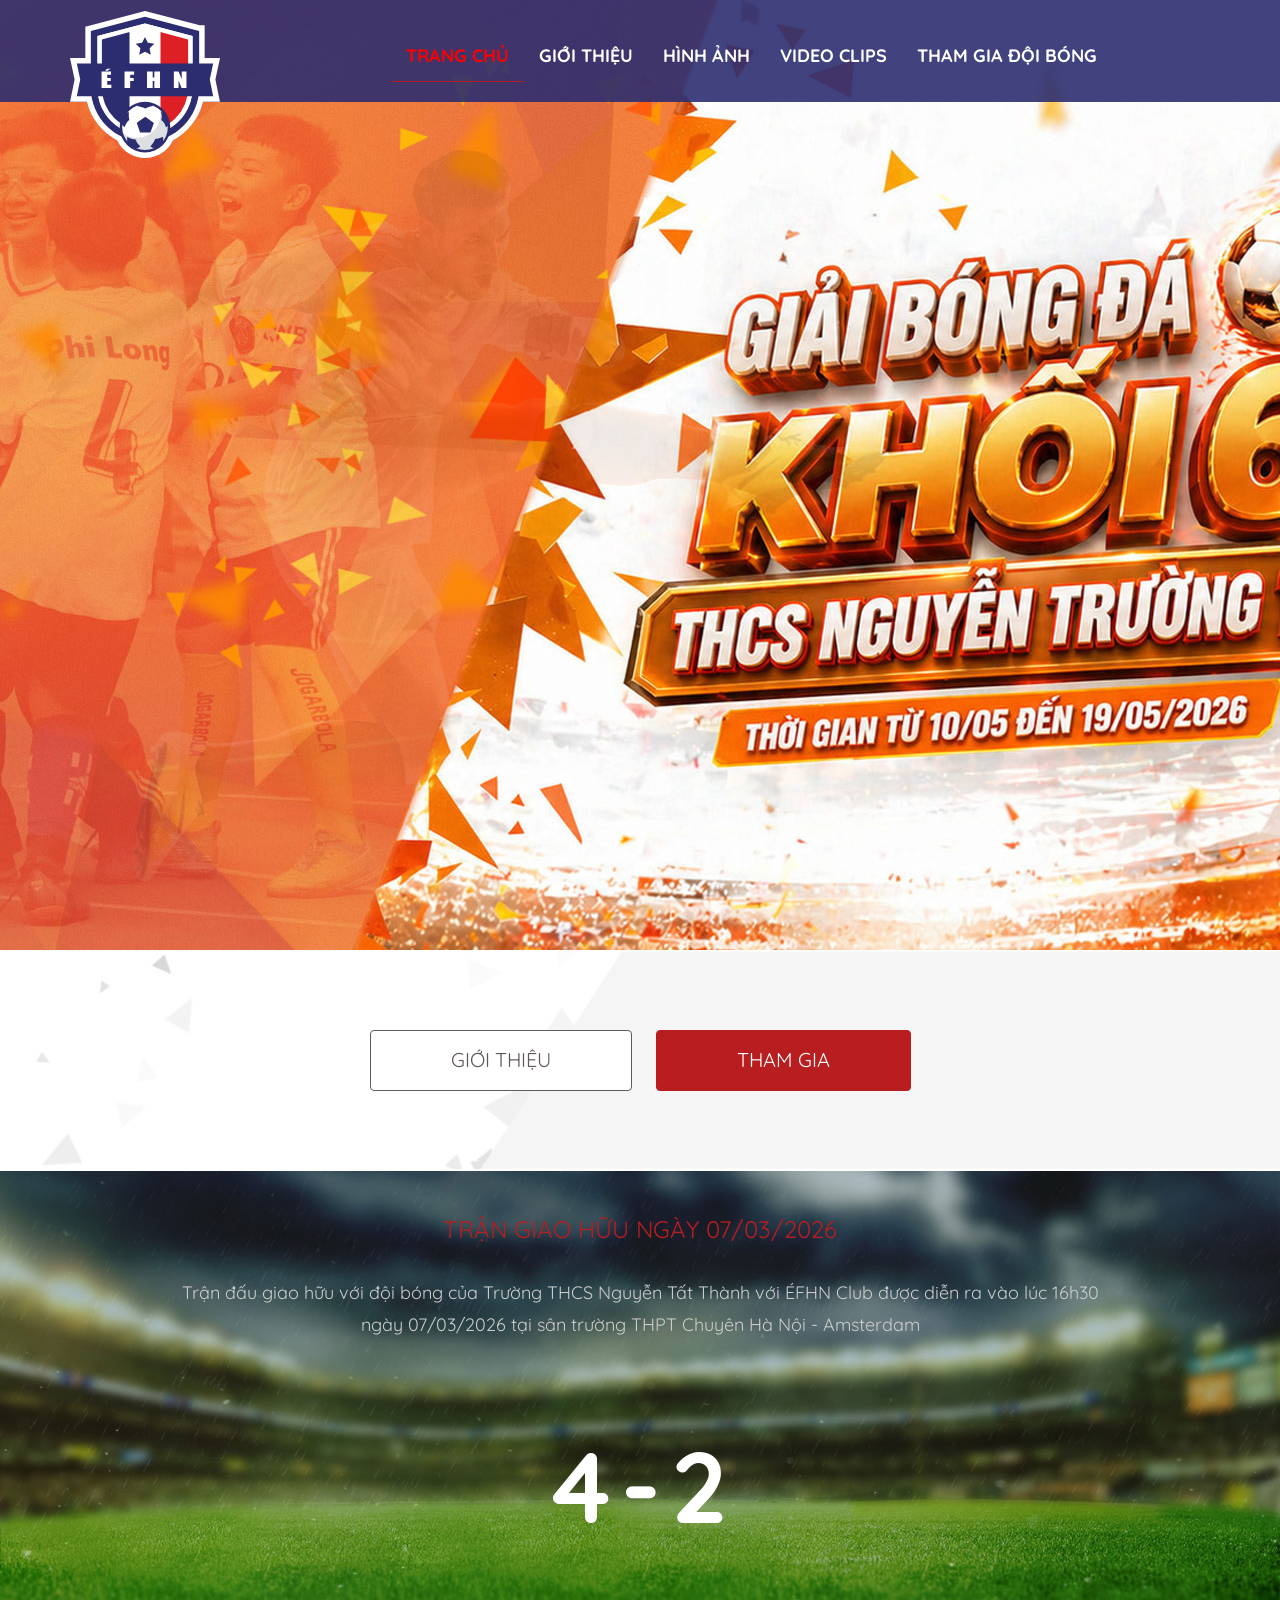
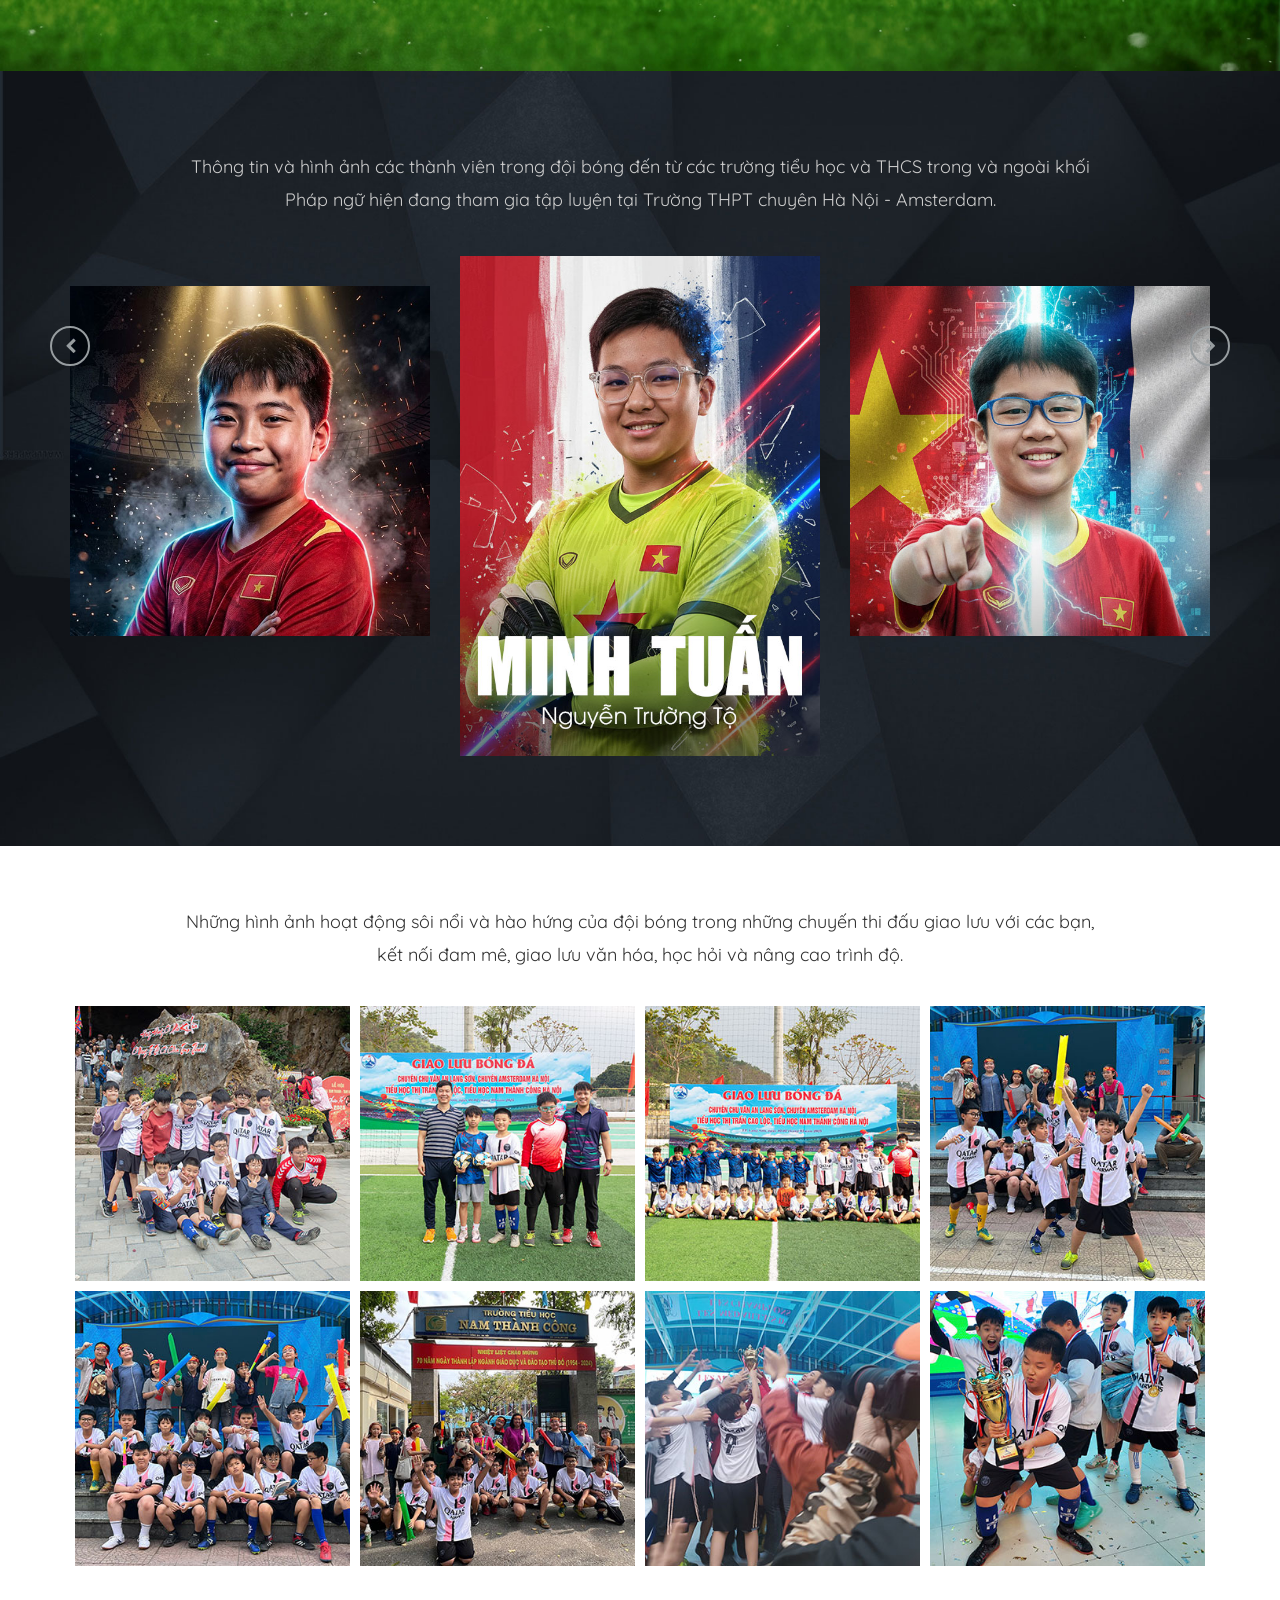
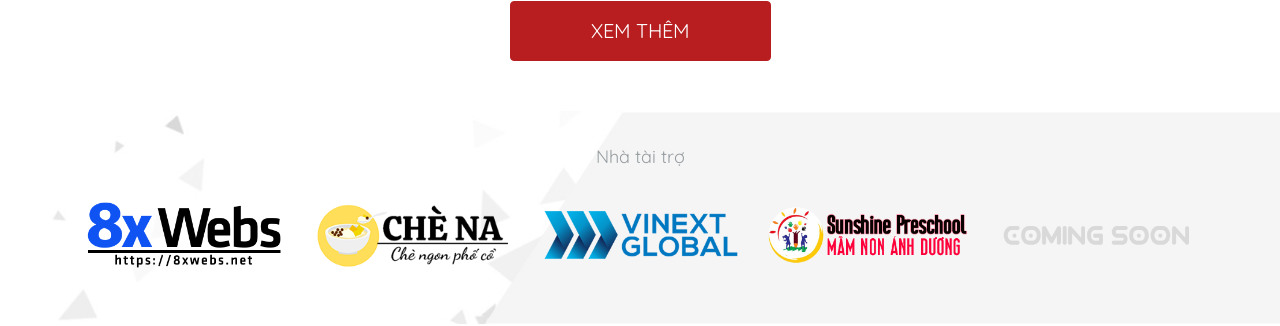
==== commit 5544ebe4: "01052026" ====
--- a/index.html
+++ b/index.html
@@ -143,6 +143,7 @@
 							<li><div class="playerFig"><div class="playerpic"><div style="background:url(images/thanhbinh-efhn.jpg)" class="bgimg"></div></div></div></li>
 							<li><div class="playerFig"><div class="playerpic"><div style="background:url(images/hoangphuc.jpg)" class="bgimg"></div></div></div></li>
 							<li><div class="playerFig"><div class="playerpic"><div style="background:url(images/sonanh-efhn.jpg)" class="bgimg"></div></div></div></li>
+							<li><div class="playerFig"><div class="playerpic"><div style="background:url(images/ngocminh.jpg)" class="bgimg"></div></div></div></li>
 						</ul>
 					</div>
 				</div>
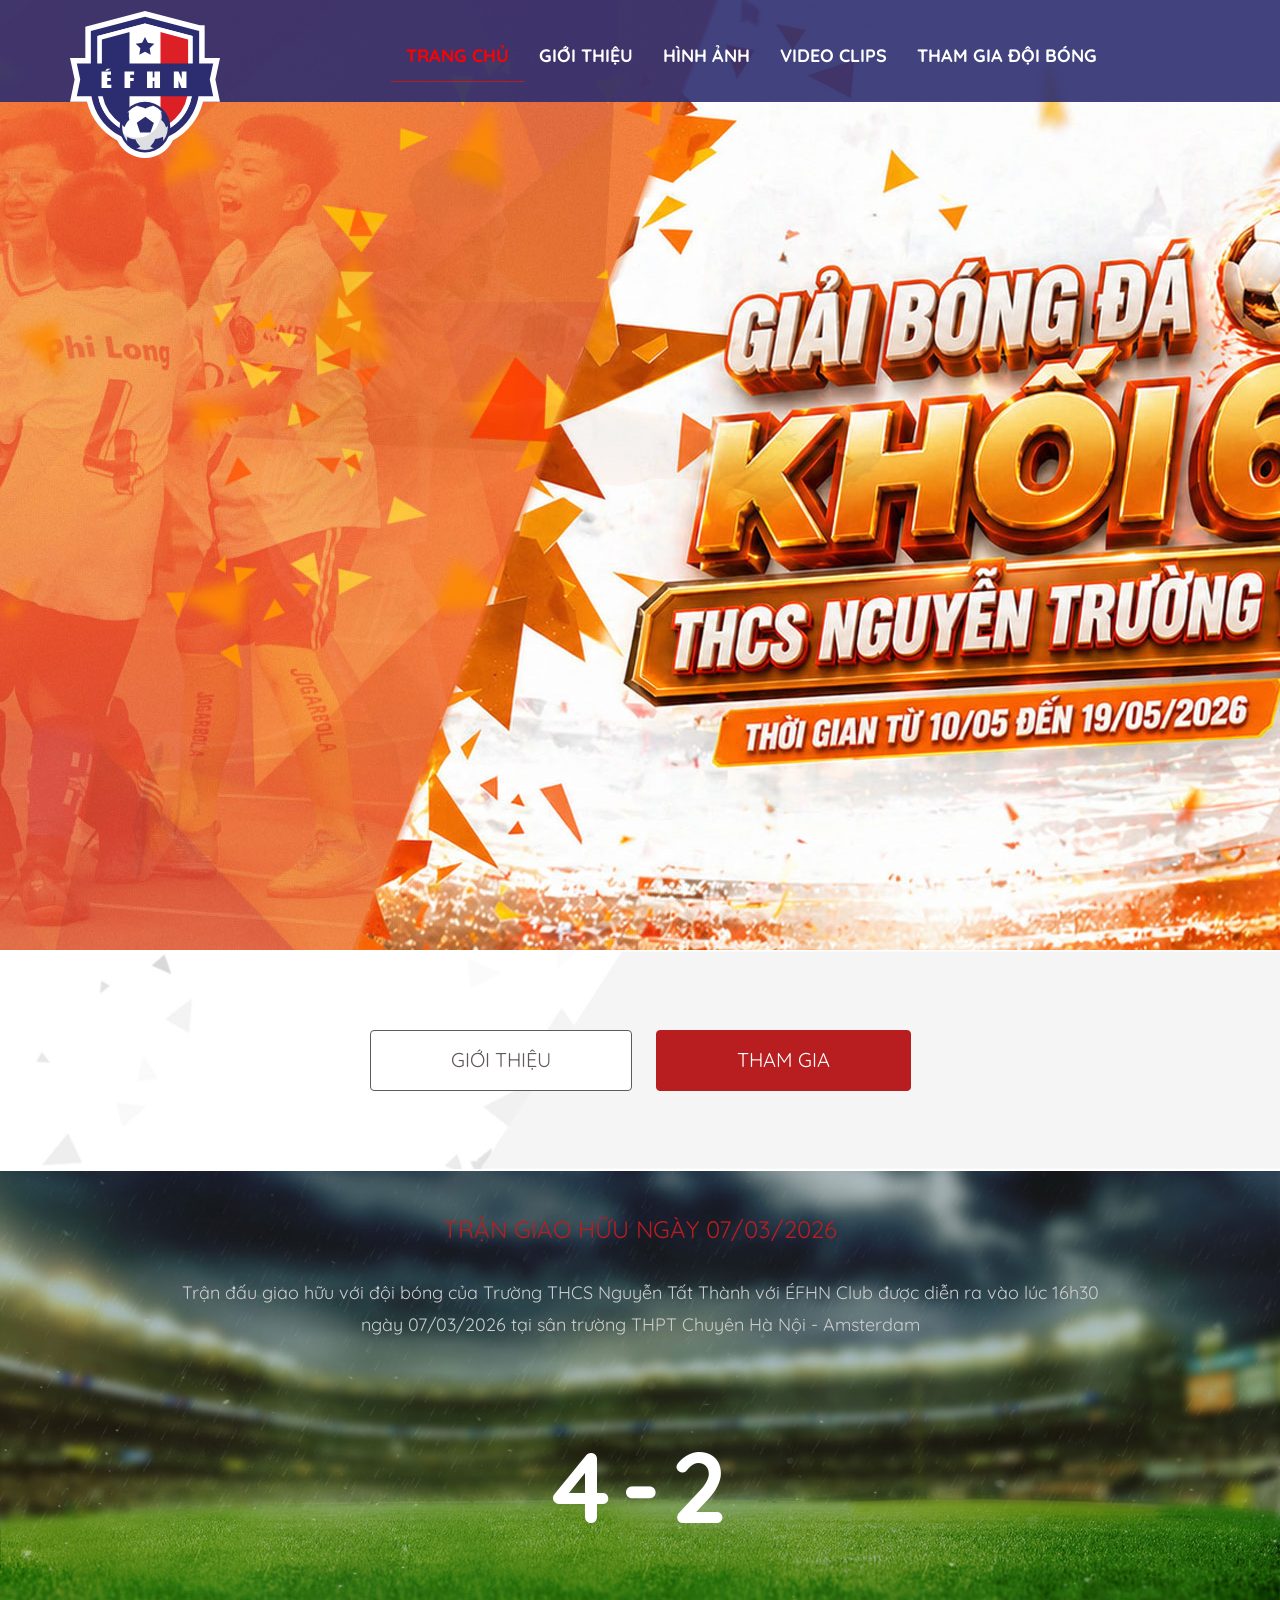
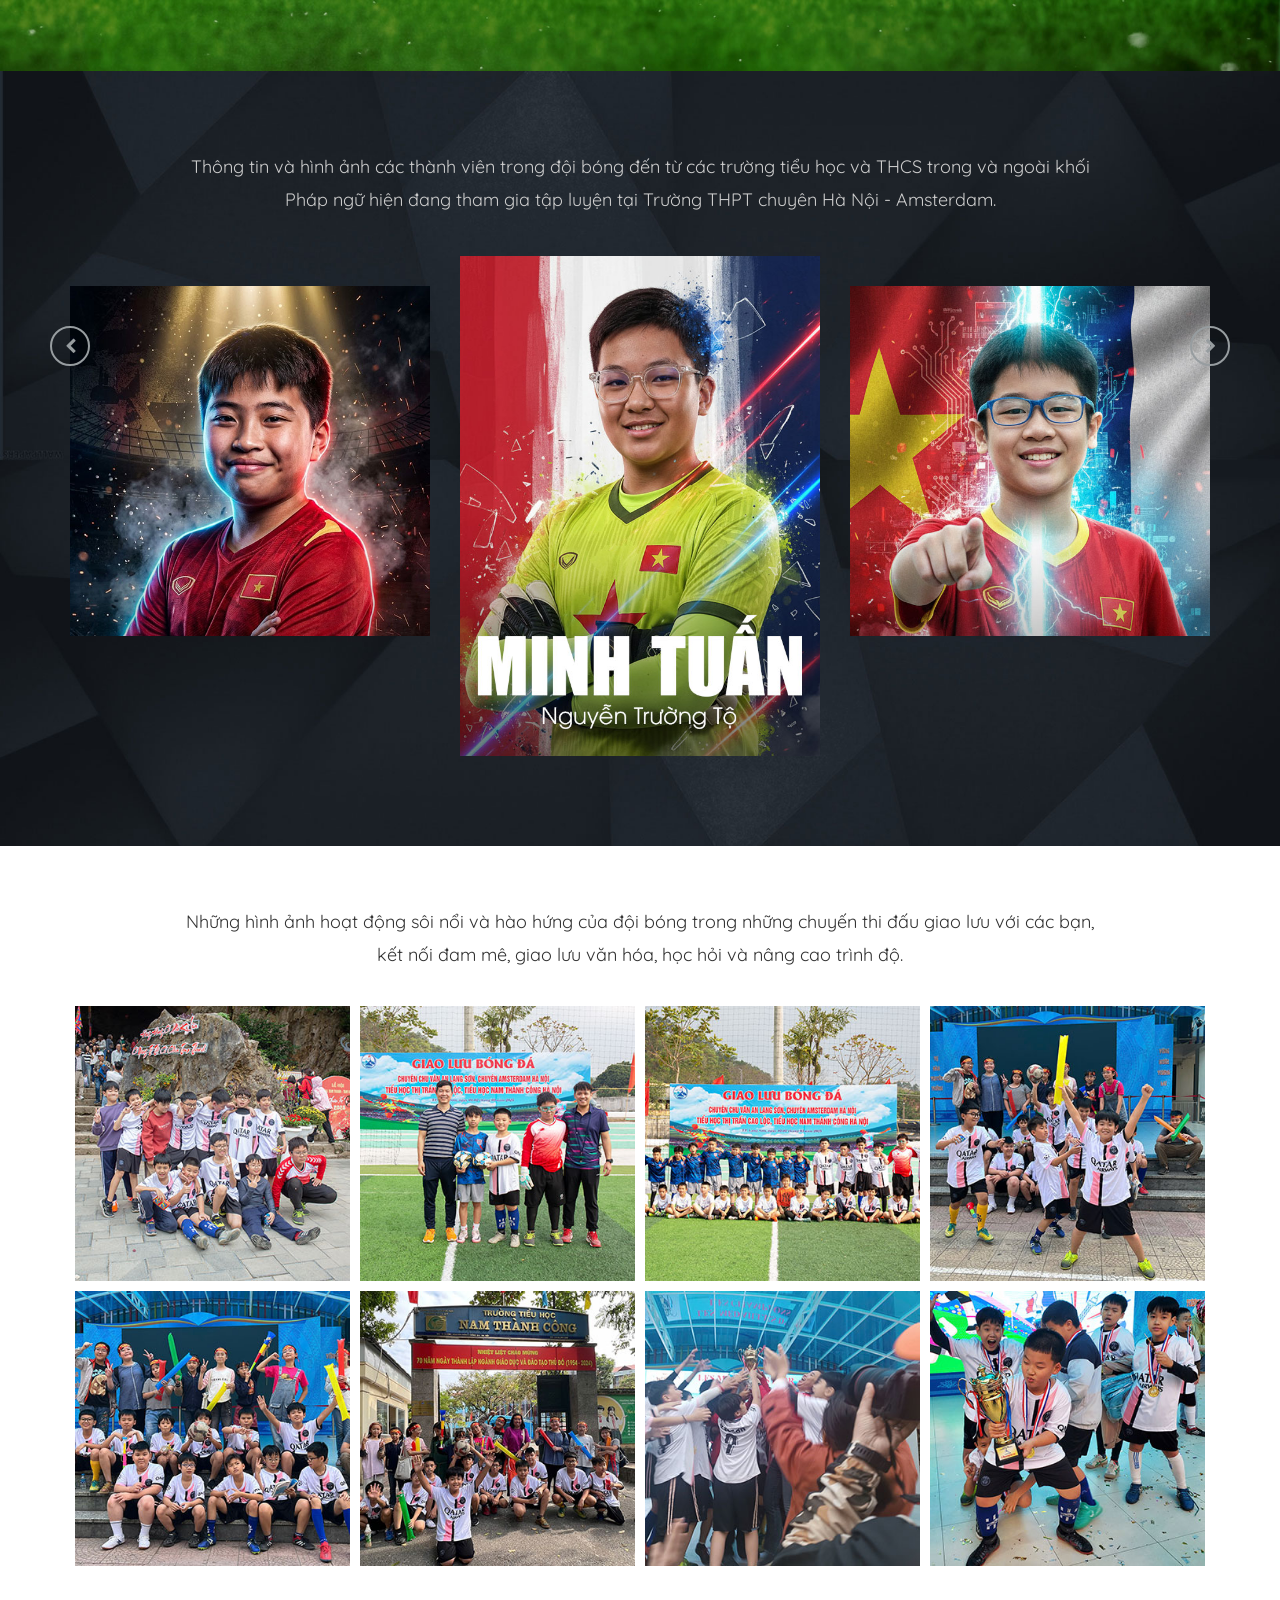
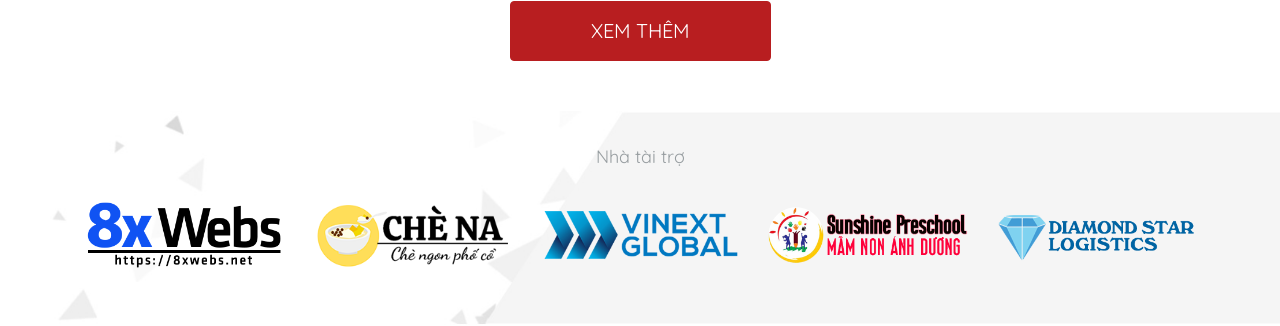
==== commit c5a4b918: "filewe" ====
--- a/index.html
+++ b/index.html
@@ -175,7 +175,7 @@
 					<li><img src="images/client02.png" alt="image" title="Chè Na - Địa chỉ: 4C Hàng Lược, Hoàn Kiếm, Hà Nội"></li>
 					<li><a href="https://www.vinextglobal.com/" target="_blank"><img src="images/client03.png" alt="image" title="Công ty Cổ phần Công nghệ Vinext Global"></a></li>
 					<li><img src="images/client04.png" alt="image" title="42B Nội Am, xã Nam Phù, Hà Nội"></li>
-					<li><img src="images/comingsoon.png" alt="image"></li>
+					<li><a href="https://diamondstarlog.com/" target="_blank"><img src="images/client05.png" alt="image" title="Diamond Star Logistics Co., Ltd"></li>
 				</ul>
 			</div>
 		</section>
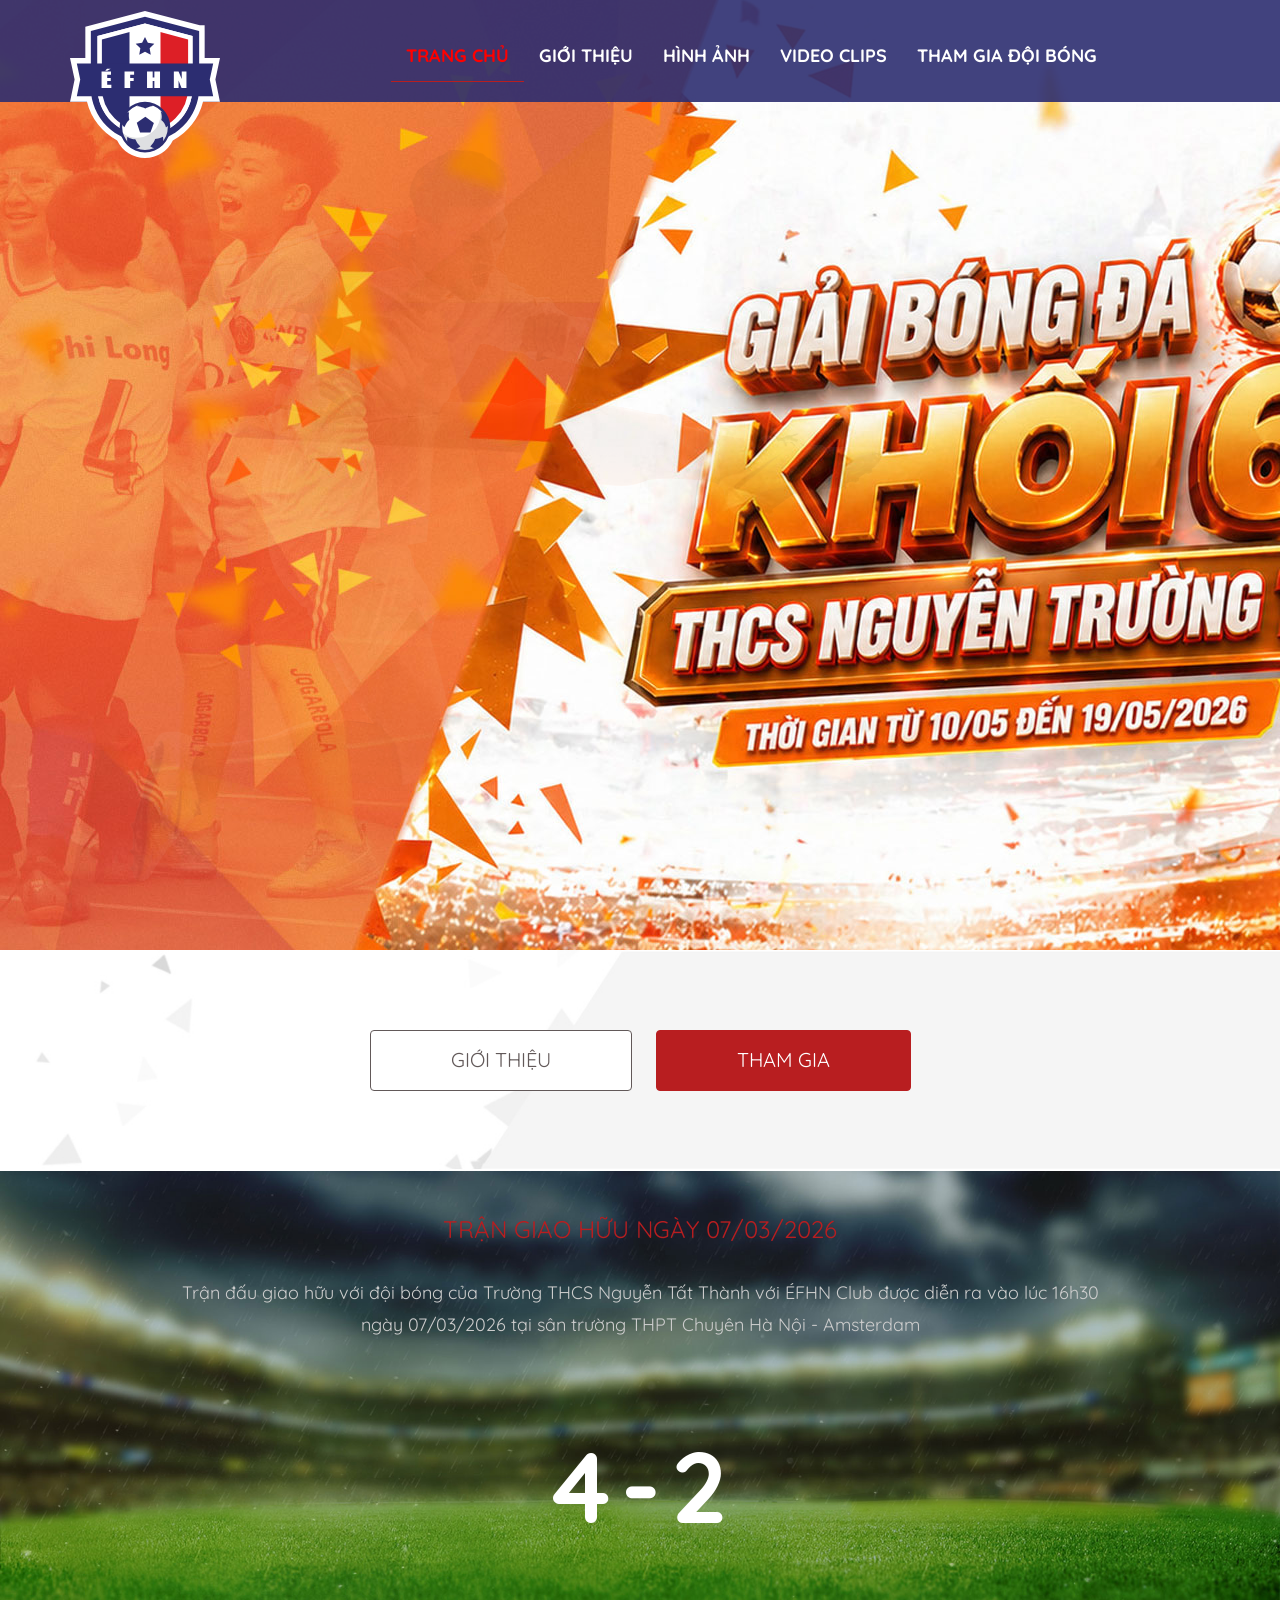
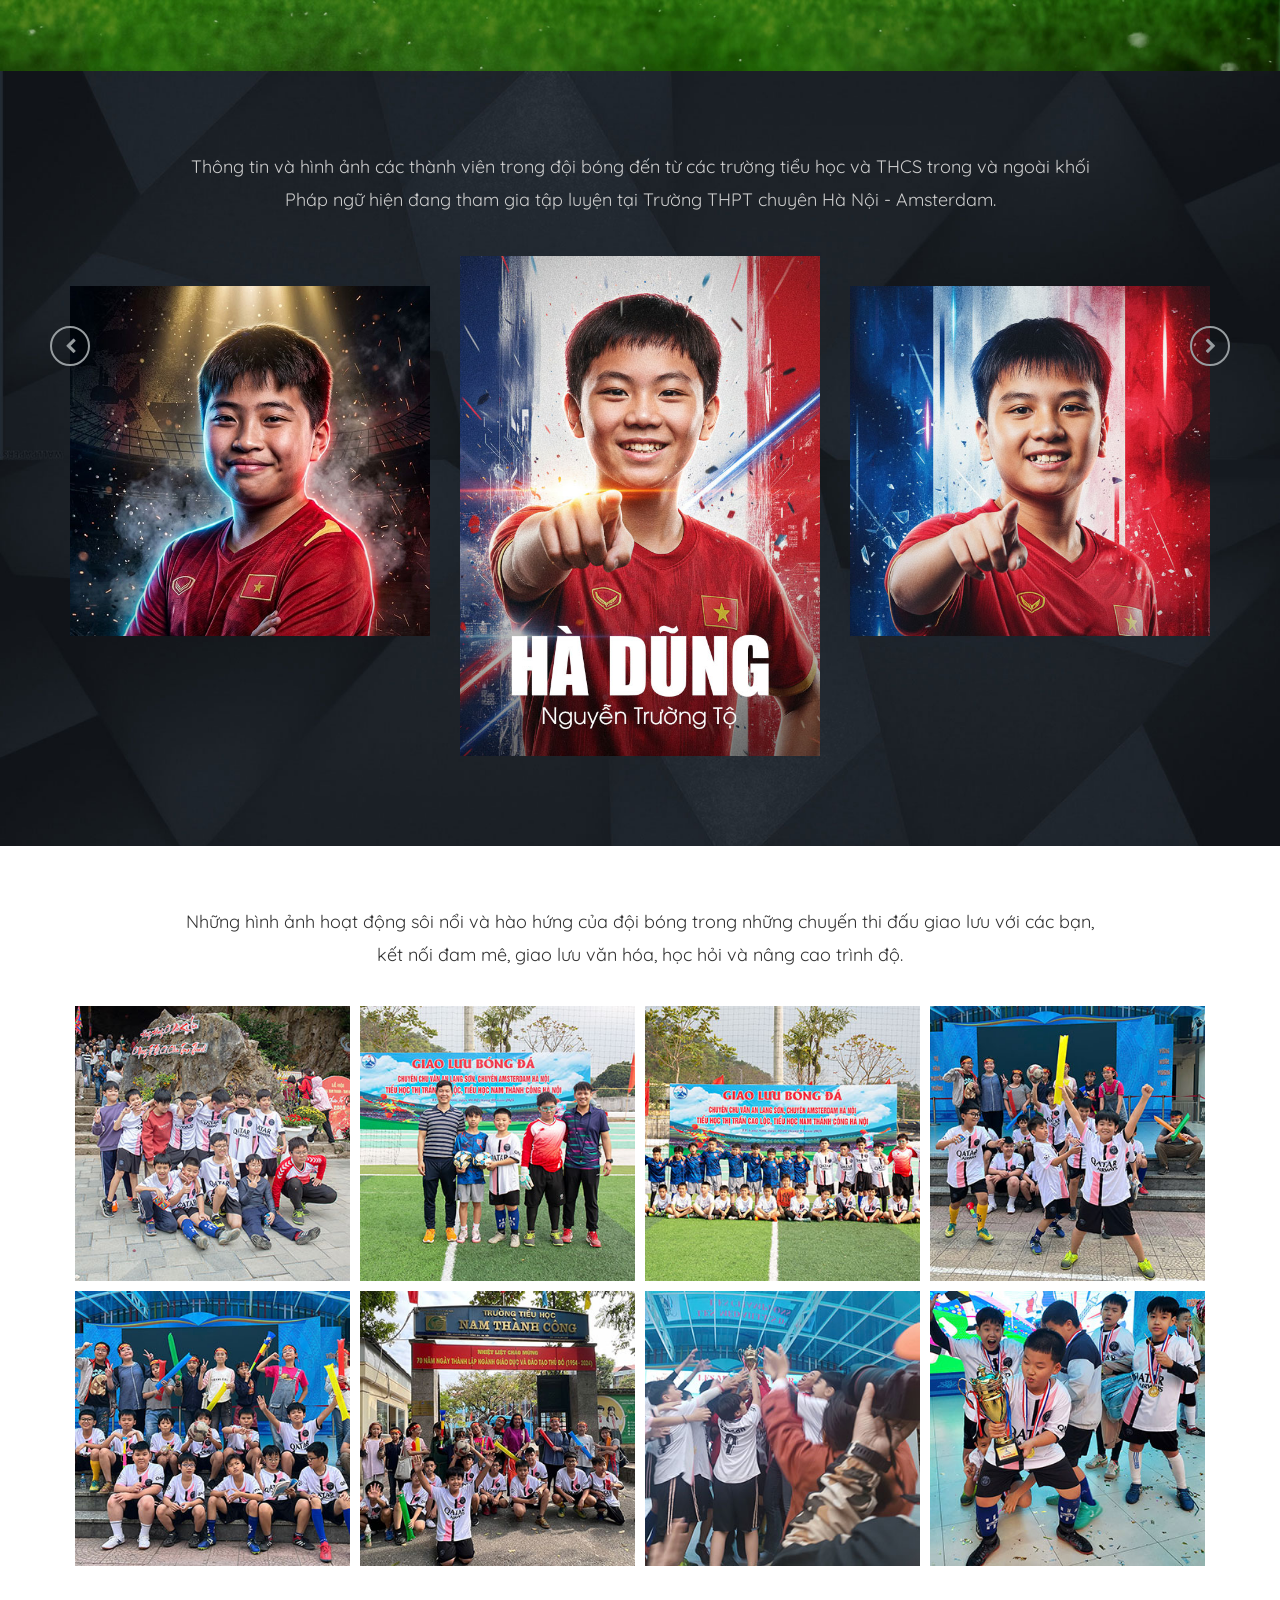
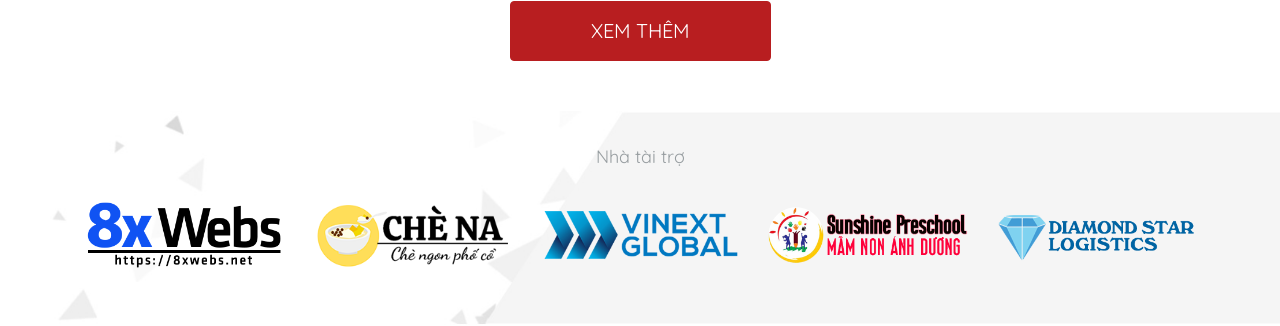
==== commit 9bd92543: "04052026" ====
--- a/index.html
+++ b/index.html
@@ -129,14 +129,14 @@
 					<p class="gray_p">Thông tin và hình ảnh các thành viên trong đội bóng đến từ các trường tiểu học và THCS trong và ngoài khối Pháp ngữ hiện đang tham gia tập luyện tại Trường THPT chuyên Hà Nội - Amsterdam.</p>
 					<div class="wrapplayer clearfix"><a class="prv prev-player"></a> <a class="nxt next-player"></a>
 						<ul class="slideHeroes clearfix">
+							<li><div class="playerFig"><div class="playerpic"><div style="background:url(images/hadung-efhn.jpg)" class="bgimg"></div></div></div></li>
+							<li><div class="playerFig"><div class="playerpic"><div style="background:url(images/thanhnguyen-efhn.jpg)" class="bgimg"></div></div></div></li>
 							<li><div class="playerFig"><div class="playerpic"><div style="background:url(images/minhtuan.jpg)" class="bgimg"></div></div></div></li>
 							<li><div class="playerFig"><div class="playerpic"><div style="background:url(images/minhtri.jpg)" class="bgimg"></div></div></div></li>
 							<li><div class="playerFig"><div class="playerpic"><div style="background:url(images/baoson.jpg)" class="bgimg"></div></div></div></li>
-							<li><div class="playerFig"><div class="playerpic"><div style="background:url(images/hadung-efhn.jpg)" class="bgimg"></div></div></div></li>
 							<li><div class="playerFig"><div class="playerpic"><div style="background:url(images/philong.jpg)" class="bgimg"></div></div></div></li>
 							<li><div class="playerFig"><div class="playerpic"><div style="background:url(images/xuanphuc.jpg)" class="bgimg"></div></div></div></li>
 							<li><div class="playerFig"><div class="playerpic"><div style="background:url(images/haianh-efhn.jpg)" class="bgimg"></div></div></div></li>
-							<li><div class="playerFig"><div class="playerpic"><div style="background:url(images/thanhnguyen-efhn.jpg)" class="bgimg"></div></div></div></li>
 							<li><div class="playerFig"><div class="playerpic"><div style="background:url(images/haibinh.jpg)" class="bgimg"></div></div></div></li>
 							<li><div class="playerFig"><div class="playerpic"><div style="background:url(images/xuanbach.jpg)" class="bgimg"></div></div></div></li>
 							<li><div class="playerFig"><div class="playerpic"><div style="background:url(images/ngockhanh-efhn.jpg)" class="bgimg"></div></div></div></li>
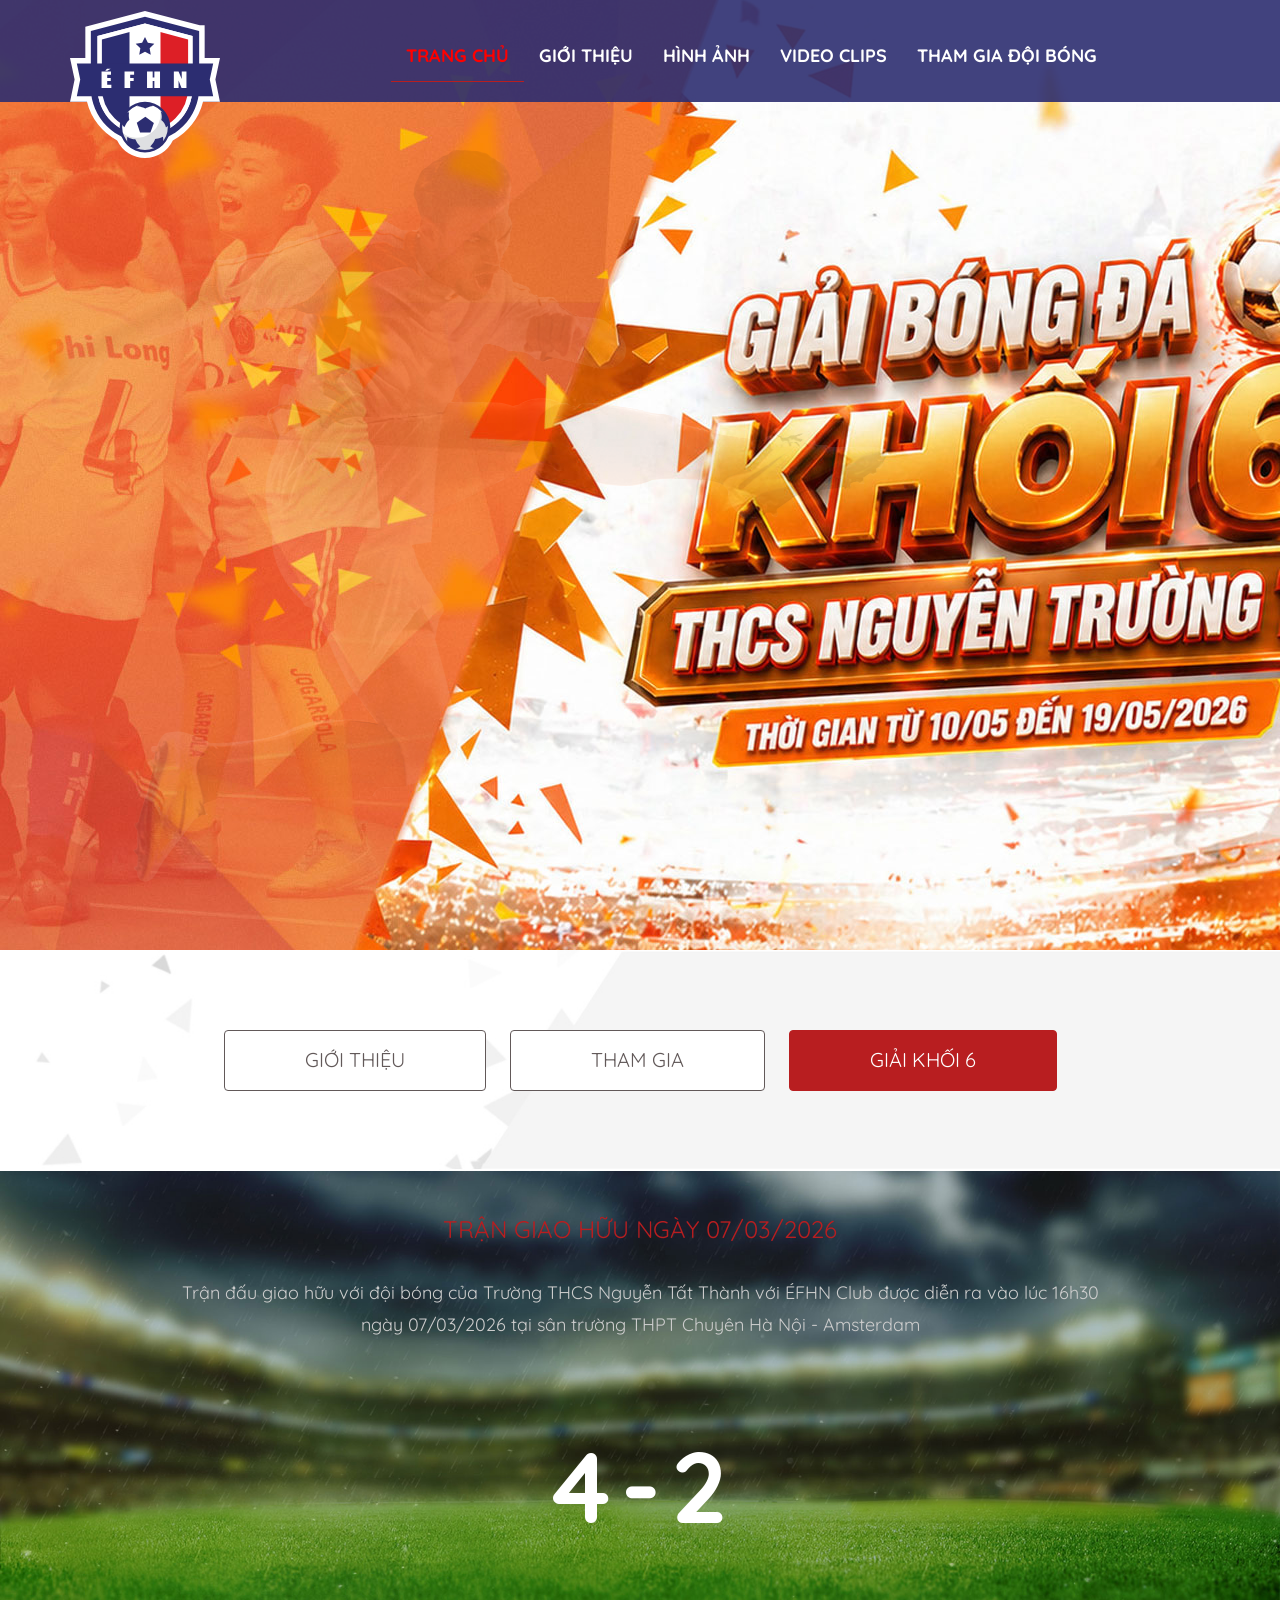
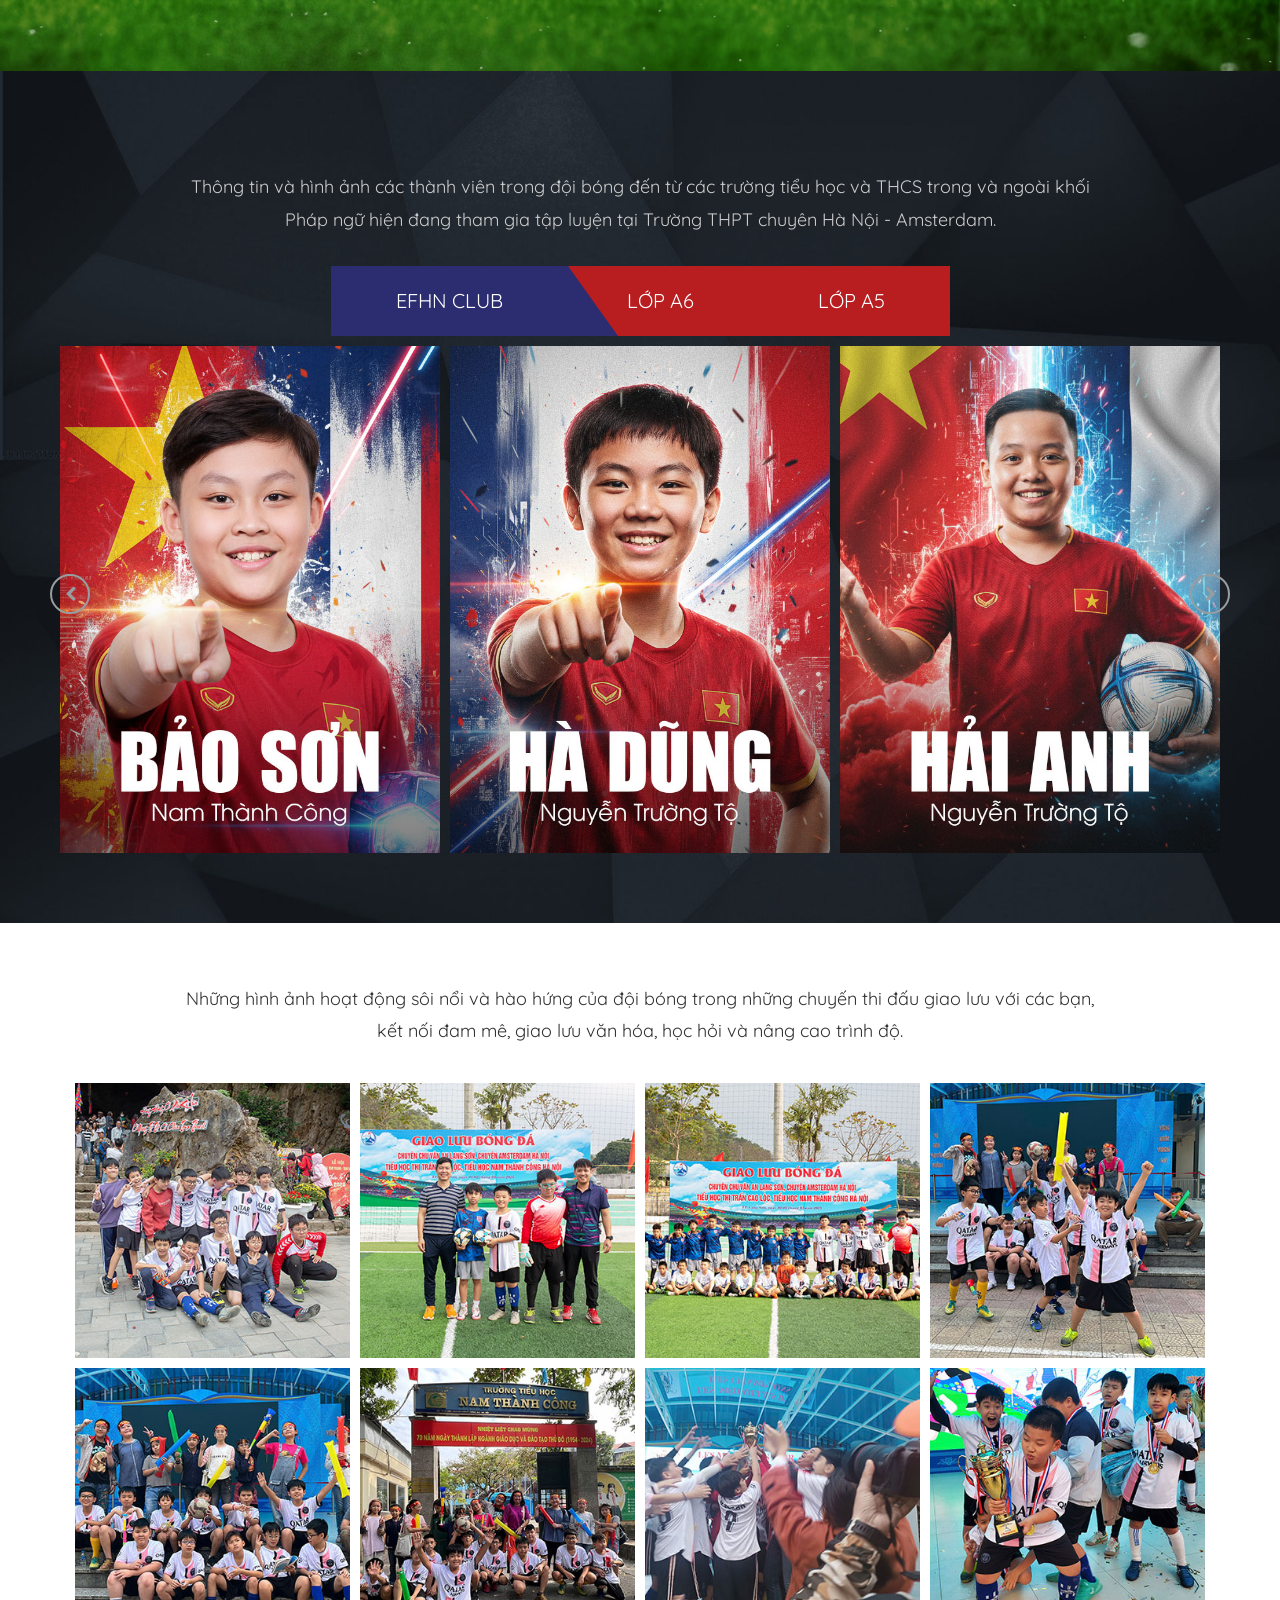
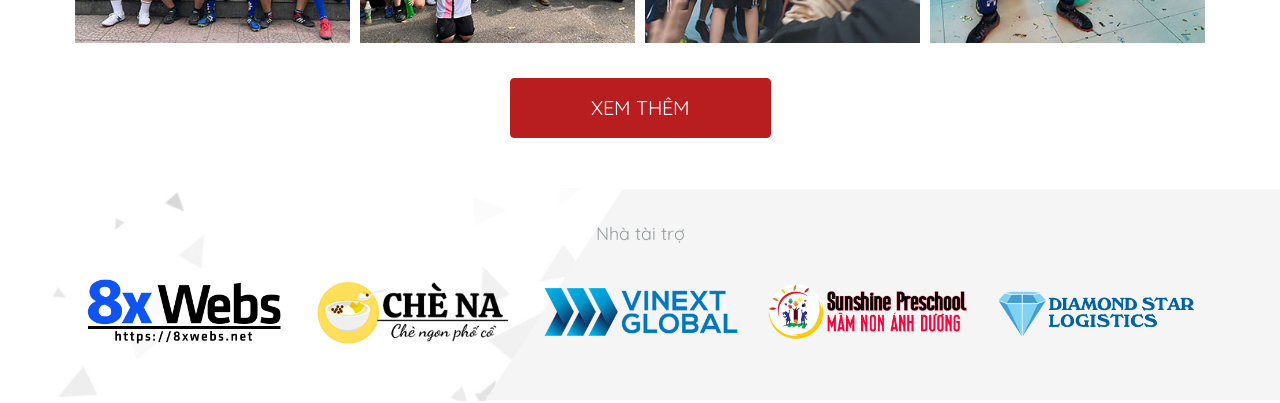
==== commit 2fcf0b94: "040506update12" ====
--- a/index.html
+++ b/index.html
@@ -84,7 +84,8 @@
 			<div class="container">
 				<div class="booking-content">
 					<a href="about.html" class="btn btn-white">Giới thiệu</a>
-					<a href="contact.html" class="btn btn-red">Tham gia</a>
+					<a href="contact.html" class="btn btn-white">Tham gia</a>
+					<a href="giaidau.html" class="btn btn-red">Giải Khối 6</a>
 				</div>
 			</div>
 		</section>
@@ -123,11 +124,11 @@
 			</div>
 		</section>
 
-		<section class="players homeplayer">
+		<section class="players">
 			<div class="container">
 				<div class="row">
 					<p class="gray_p">Thông tin và hình ảnh các thành viên trong đội bóng đến từ các trường tiểu học và THCS trong và ngoài khối Pháp ngữ hiện đang tham gia tập luyện tại Trường THPT chuyên Hà Nội - Amsterdam.</p>
-					<div class="wrapplayer clearfix"><a class="prv prev-player"></a> <a class="nxt next-player"></a>
+					<!--<div class="wrapplayer clearfix"><a class="prv prev-player"></a> <a class="nxt next-player"></a>
 						<ul class="slideHeroes clearfix">
 							<li><div class="playerFig"><div class="playerpic"><div style="background:url(images/hadung-efhn.jpg)" class="bgimg"></div></div></div></li>
 							<li><div class="playerFig"><div class="playerpic"><div style="background:url(images/thanhnguyen-efhn.jpg)" class="bgimg"></div></div></div></li>
@@ -145,6 +146,60 @@
 							<li><div class="playerFig"><div class="playerpic"><div style="background:url(images/sonanh-efhn.jpg)" class="bgimg"></div></div></div></li>
 							<li><div class="playerFig"><div class="playerpic"><div style="background:url(images/ngocminh.jpg)" class="bgimg"></div></div></div></li>
 						</ul>
+					</div>-->
+				</div>
+			</div>
+			<div class="latest_news">
+				<div class="container">
+					<div class="row">
+						<div class="LatestNews_wrap clearfix">
+							<ul class="nav accordion-news" role="tablist">
+								<li class="active"><a href="#efhn" aria-controls="efhn" role="tab" data-toggle="tab" id="efhn_button">EFHN Club</a></li>
+								<li><a href="#a6" aria-controls="a6" role="tab" data-toggle="tab" id="a6_button">Lớp A6</a></li>
+								<li><a href="#a5" aria-controls="a5" role="tab" data-toggle="tab" id="a5_button">Lớp A5</a></li>
+							</ul>
+							<div class="tab-content news_display_container clearfix">
+								<ul id="efhn" class="tab-pane active clearfix">
+									<li><div class="figure"><div class="column-news"><div class="figure-01"><img src="images/baoson.jpg" alt="Đội bóng Pháp ngữ Hà Nội (EFHN)"></div></div></div></li>
+									<li><div class="figure"><div class="column-news"><div class="figure-01"><img src="images/hadung-efhn.jpg" alt="Đội bóng Pháp ngữ Hà Nội (EFHN)"></div></div></div></li>
+									<li><div class="figure"><div class="column-news"><div class="figure-01"><img src="images/haianh-efhn.jpg" alt="Đội bóng Pháp ngữ Hà Nội (EFHN)"></div></div></div></li>
+									<li><div class="figure"><div class="column-news"><div class="figure-01"><img src="images/haibinh.jpg" alt="Đội bóng Pháp ngữ Hà Nội (EFHN)"></div></div></div></li>
+									<li><div class="figure"><div class="column-news"><div class="figure-01"><img src="images/hoangphuc.jpg" alt="Đội bóng Pháp ngữ Hà Nội (EFHN)"></div></div></div></li>
+									<li><div class="figure"><div class="column-news"><div class="figure-01"><img src="images/minhtri.jpg" alt="Đội bóng Pháp ngữ Hà Nội (EFHN)"></div></div></div></li>
+									<li><div class="figure"><div class="column-news"><div class="figure-01"><img src="images/minhtuan.jpg" alt="Đội bóng Pháp ngữ Hà Nội (EFHN)"></div></div></div></li>
+									<li><div class="figure"><div class="column-news"><div class="figure-01"><img src="images/ngockhanh-efhn.jpg" alt="Đội bóng Pháp ngữ Hà Nội (EFHN)"></div></div></div></li>
+									<li><div class="figure"><div class="column-news"><div class="figure-01"><img src="images/philong.jpg" alt="Đội bóng Pháp ngữ Hà Nội (EFHN)"></div></div></div></li>
+									<li><div class="figure"><div class="column-news"><div class="figure-01"><img src="images/sonanh-efhn.jpg" alt="Đội bóng Pháp ngữ Hà Nội (EFHN)"></div></div></div></li>
+									<li><div class="figure"><div class="column-news"><div class="figure-01"><img src="images/thanhbinh-efhn.jpg" alt="Đội bóng Pháp ngữ Hà Nội (EFHN)"></div></div></div></li>
+									<li><div class="figure"><div class="column-news"><div class="figure-01"><img src="images/thanhnguyen-efhn.jpg" alt="Đội bóng Pháp ngữ Hà Nội (EFHN)"></div></div></div></li>
+									<li><div class="figure"><div class="column-news"><div class="figure-01"><img src="images/xuanbach.jpg" alt="Đội bóng Pháp ngữ Hà Nội (EFHN)"></div></div></div></li>
+									<li><div class="figure"><div class="column-news"><div class="figure-01"><img src="images/xuanphuc.jpg" alt="Đội bóng Pháp ngữ Hà Nội (EFHN)"></div></div></div></li>
+								</ul>
+								<ul id="a6" class="tab-pane">
+									<li><div class="figure"><div class="column-news"><div class="figure-01"><img src="images/haianh.jpg" alt="Đội bóng Pháp ngữ Hà Nội (EFHN)"></div></div></div></li>
+									<li><div class="figure"><div class="column-news"><div class="figure-01"><img src="images/ngockhanh.jpg" alt="Đội bóng Pháp ngữ Hà Nội (EFHN)"></div></div></div></li>
+									<li><div class="figure"><div class="column-news"><div class="figure-01"><img src="images/hadung.jpg" alt="Đội bóng Pháp ngữ Hà Nội (EFHN)"></div></div></div></li>
+									<li><div class="figure"><div class="column-news"><div class="figure-01"><img src="images/thanhnguyen.jpg" alt="Đội bóng Pháp ngữ Hà Nội (EFHN)"></div></div></div></li>
+									<li><div class="figure"><div class="column-news"><div class="figure-01"><img src="images/sonanh.jpg" alt="Đội bóng Pháp ngữ Hà Nội (EFHN)"></div></div></div></li>
+									<li><div class="figure"><div class="column-news"><div class="figure-01"><img src="images/minhthanh.jpg" alt="Đội bóng Pháp ngữ Hà Nội (EFHN)"></div></div></div></li>
+									<li><div class="figure"><div class="column-news"><div class="figure-01"><img src="images/ngocquang.jpg" alt="Đội bóng Pháp ngữ Hà Nội (EFHN)"></div></div></div></li>
+									<li><div class="figure"><div class="column-news"><div class="figure-01"><img src="images/thanhbinh.jpg" alt="Đội bóng Pháp ngữ Hà Nội (EFHN)"></div></div></div></li>
+									<li><div class="figure"><div class="column-news"><div class="figure-01"><img src="images/haianh.jpg" alt="Đội bóng Pháp ngữ Hà Nội (EFHN)"></div></div></div></li>
+									<li><div class="figure"><div class="column-news"><div class="figure-01"><img src="images/tienthanh.jpg" alt="Đội bóng Pháp ngữ Hà Nội (EFHN)"></div></div></div></li>
+									<li><div class="figure"><div class="column-news"><div class="figure-01"><img src="images/tuankiet.jpg" alt="Đội bóng Pháp ngữ Hà Nội (EFHN)"></div></div></div></li>
+									<li><div class="figure"><div class="column-news"><div class="figure-01"><img src="images/vietan.jpg" alt="Đội bóng Pháp ngữ Hà Nội (EFHN)"></div></div></div></li>
+									<li><div class="figure"><div class="column-news"><div class="figure-01"><img src="images/baolong.jpg" alt="Đội bóng Pháp ngữ Hà Nội (EFHN)"></div></div></div></li>
+								</ul>
+								<ul id="a5" class="tab-pane">
+									<li><div class="figure"><div class="column-news"><div class="figure-01"><img src="images/philong.jpg" alt="Đội bóng Pháp ngữ Hà Nội (EFHN)"></div></div></div></li>
+									<li><div class="figure"><div class="column-news"><div class="figure-01"><img src="images/hoangphuc.jpg" alt="Đội bóng Pháp ngữ Hà Nội (EFHN)"></div></div></div></li>
+									<li><div class="figure"><div class="column-news"><div class="figure-01"><img src="images/xuanbach.jpg" alt="Đội bóng Pháp ngữ Hà Nội (EFHN)"></div></div></div></li>
+									<li><div class="figure"><div class="column-news"><div class="figure-01"><img src="images/minhtuan.jpg" alt="Đội bóng Pháp ngữ Hà Nội (EFHN)"></div></div></div></li>
+									<li><div class="figure"><div class="column-news"><div class="figure-01"><img src="images/ngocminh.jpg" alt="Đội bóng Pháp ngữ Hà Nội (EFHN)"></div></div></div></li>
+								</ul>
+								<a class="prv club_prev"></a><a class="nxt club_next"></a>
+							</div>
+						</div>
 					</div>
 				</div>
 			</div>
@@ -175,7 +230,7 @@
 					<li><img src="images/client02.png" alt="image" title="Chè Na - Địa chỉ: 4C Hàng Lược, Hoàn Kiếm, Hà Nội"></li>
 					<li><a href="https://www.vinextglobal.com/" target="_blank"><img src="images/client03.png" alt="image" title="Công ty Cổ phần Công nghệ Vinext Global"></a></li>
 					<li><img src="images/client04.png" alt="image" title="42B Nội Am, xã Nam Phù, Hà Nội"></li>
-					<li><a href="https://diamondstarlog.com/" target="_blank"><img src="images/client05.png" alt="image" title="Diamond Star Logistics Co., Ltd"></li>
+					<li><a href="https://diamondstarlog.com/" target="_blank"><img src="images/client05.png" alt="image" title="Diamond Star Logistics Co., Ltd"></a></li>
 				</ul>
 			</div>
 		</section>
--- a/css/style.css
+++ b/css/style.css
@@ -6319,8 +6319,8 @@
   padding-right: 15px; }
   @media (min-width: 992px) {
     .contentinner {
-      float: left;
-      width: 75%; } }
+      float: none;
+      width: 100%; } }
 
 /*------------  headingall ----------*/
 .headline01 {
@@ -7819,7 +7819,7 @@
     opacity: 0; } }
 
 .matchSchedule {
-  padding: 150px 0 50px 0; }
+  padding: 120px 0 0 0; }
   .matchSchedule p {
     text-align: center;
     padding: 0; }
@@ -8371,7 +8371,6 @@
         width: 33.3333333333%; } }
 
 .players {
-  padding: 50px 0 0;
   background-image: url(../images/background/heroesBg.jpg);
   background-size: cover;
   background-position: top center;
@@ -8463,7 +8462,7 @@
 
 .wrapplayer {
   position: relative;
-  height: 200px;
+  height: 100px;
   margin-bottom: 400px; }
 
 @media screen and (min-width: 768px) {
@@ -9139,12 +9138,11 @@
     float: left;
     width: 25%;
     min-height: 1px;
-    padding-left: 15px;
-    padding-right: 15px;
     position: relative;
     min-height: 1px;
     padding-left: 15px;
     padding-right: 15px;
+	  padding-top: 15px;
     text-align: center;
     font-size: 30px; }
     @media (min-width: 768px) {
@@ -9175,13 +9173,11 @@
     float: left;
     width: 100%;
     min-height: 1px;
-    padding-left: 15px;
-    padding-right: 15px;
     position: relative;
     min-height: 1px;
     padding-left: 15px;
     padding-right: 15px;
-    padding-top: 22px; }
+    padding-top: 15px; }
     @media (min-width: 768px) {
       .t_info li:nth-of-type(3) {
         float: left;
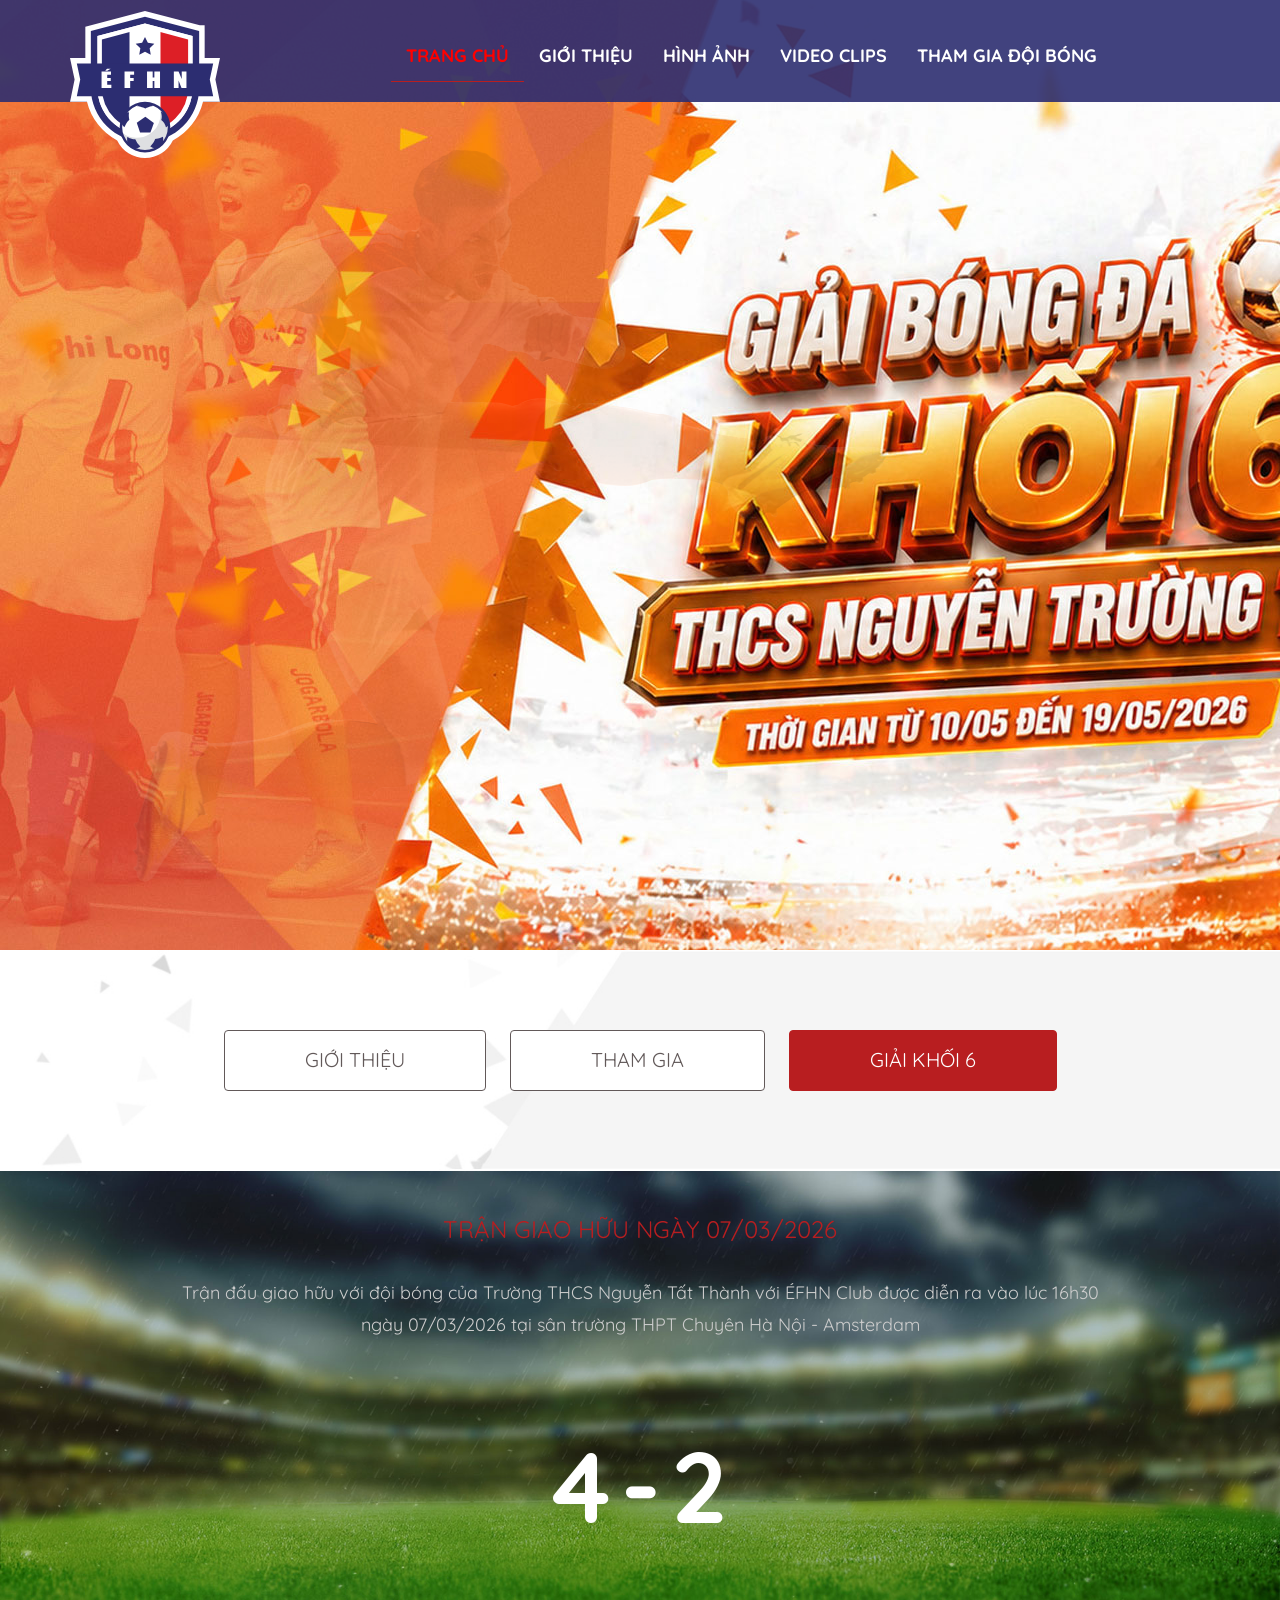
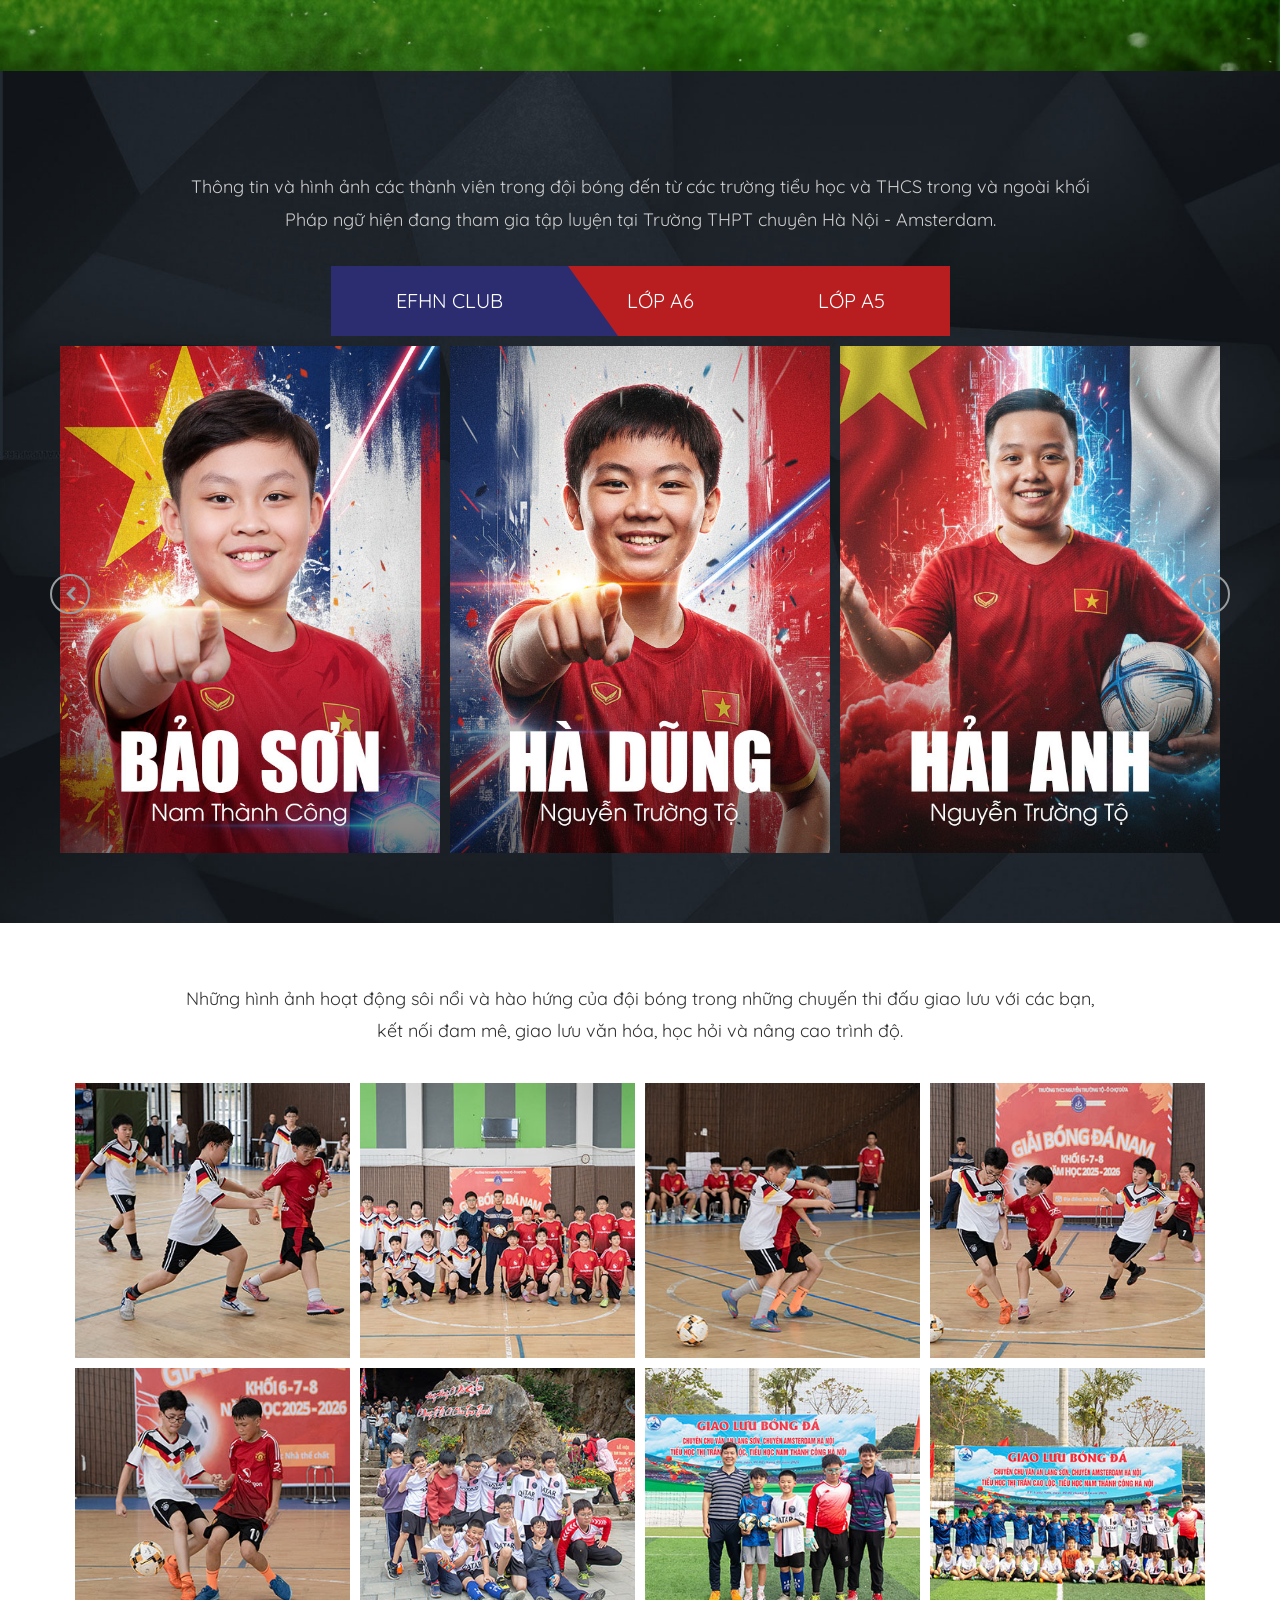
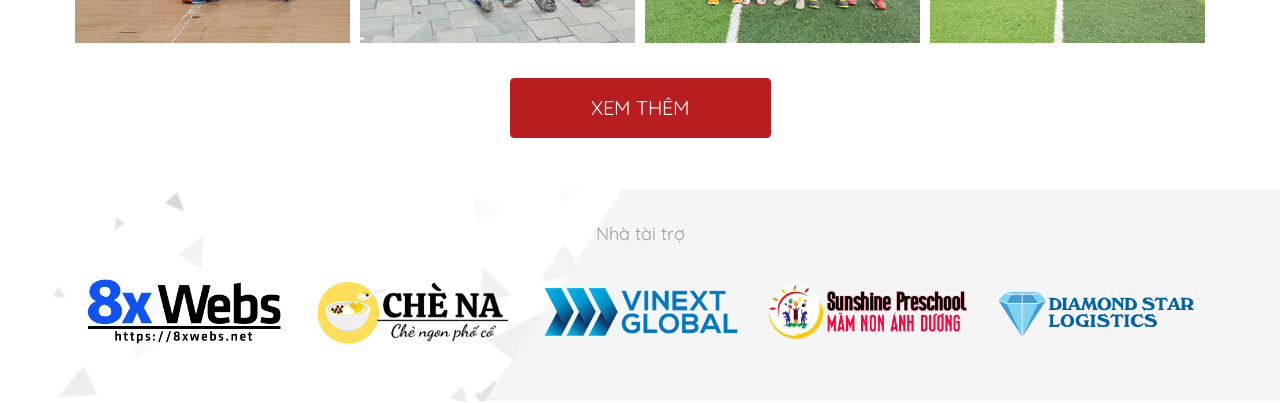
==== commit c1a6c28e: "17052026" ====
--- a/index.html
+++ b/index.html
@@ -209,14 +209,14 @@
 			<div class="container">
 				<p class="headParagraph">Những hình ảnh hoạt động sôi nổi và hào hứng của đội bóng trong những chuyến thi đấu giao lưu với các bạn, kết nối đam mê, giao lưu văn hóa, học hỏi và nâng cao trình độ.</p>
 				<div id="galleryWrapper" class="clearfix magnificPopupParent">
+					<div class="item"><a href="images/gallery26.jpg"><img src="images/gallery26-small.jpg" alt="giao hữu bóng đá Pháp ngữ"></a></div>
+					<div class="item"><a href="images/gallery27.jpg"><img src="images/gallery27-small.jpg" alt="giao hữu bóng đá Pháp ngữ"></a></div>
+					<div class="item"><a href="images/gallery28.jpg"><img src="images/gallery28-small.jpg" alt="giao hữu bóng đá Pháp ngữ"></a></div>
+					<div class="item"><a href="images/gallery29.jpg"><img src="images/gallery29-small.jpg" alt="giao hữu bóng đá Pháp ngữ"></a></div>
+					<div class="item"><a href="images/gallery30.jpg"><img src="images/gallery30-small.jpg" alt="giao hữu bóng đá Pháp ngữ"></a></div>
 					<div class="item"><a href="images/gallery01.jpg"><img src="images/gallery01-small.jpg" alt="giao hữu bóng đá Pháp ngữ"></a></div>
 					<div class="item"><a href="images/gallery02.jpg"><img src="images/gallery02-small.jpg" alt="giao hữu bóng đá Pháp ngữ"></a></div>
 					<div class="item"><a href="images/gallery03.jpg"><img src="images/gallery03-small.jpg" alt="giao hữu bóng đá Pháp ngữ"></a></div>
-					<div class="item"><a href="images/gallery04.jpg"><img src="images/gallery04-small.jpg" alt="giao hữu bóng đá Pháp ngữ"></a></div>
-					<div class="item"><a href="images/gallery05.jpg"><img src="images/gallery05-small.jpg" alt="giao hữu bóng đá Pháp ngữ"></a></div>
-					<div class="item"><a href="images/gallery06.jpg"><img src="images/gallery06-small.jpg" alt="giao hữu bóng đá Pháp ngữ"></a></div>
-					<div class="item"><a href="images/gallery07.jpg"><img src="images/gallery07-small.jpg" alt="giao hữu bóng đá Pháp ngữ"></a></div>
-					<div class="item"><a href="images/gallery08.jpg"><img src="images/gallery08-small.jpg" alt="giao hữu bóng đá Pháp ngữ"></a></div>
 				</div>
 			</div>
 			<a href="gallery.html" class="btn btn-red" style="margin: 30px 0 50px 0;">Xem thêm</a>
--- a/css/style.css
+++ b/css/style.css
@@ -9127,7 +9127,7 @@
   .ticketInfo li:nth-of-type(odd) {
     background: #454c54; }
     .ticketInfo li:nth-of-type(odd) .vs {
-      color: #b81e20; }
+      color: #fff; }
   .ticketInfo li:nth-of-type(even) {
     background: #868f98; }
 
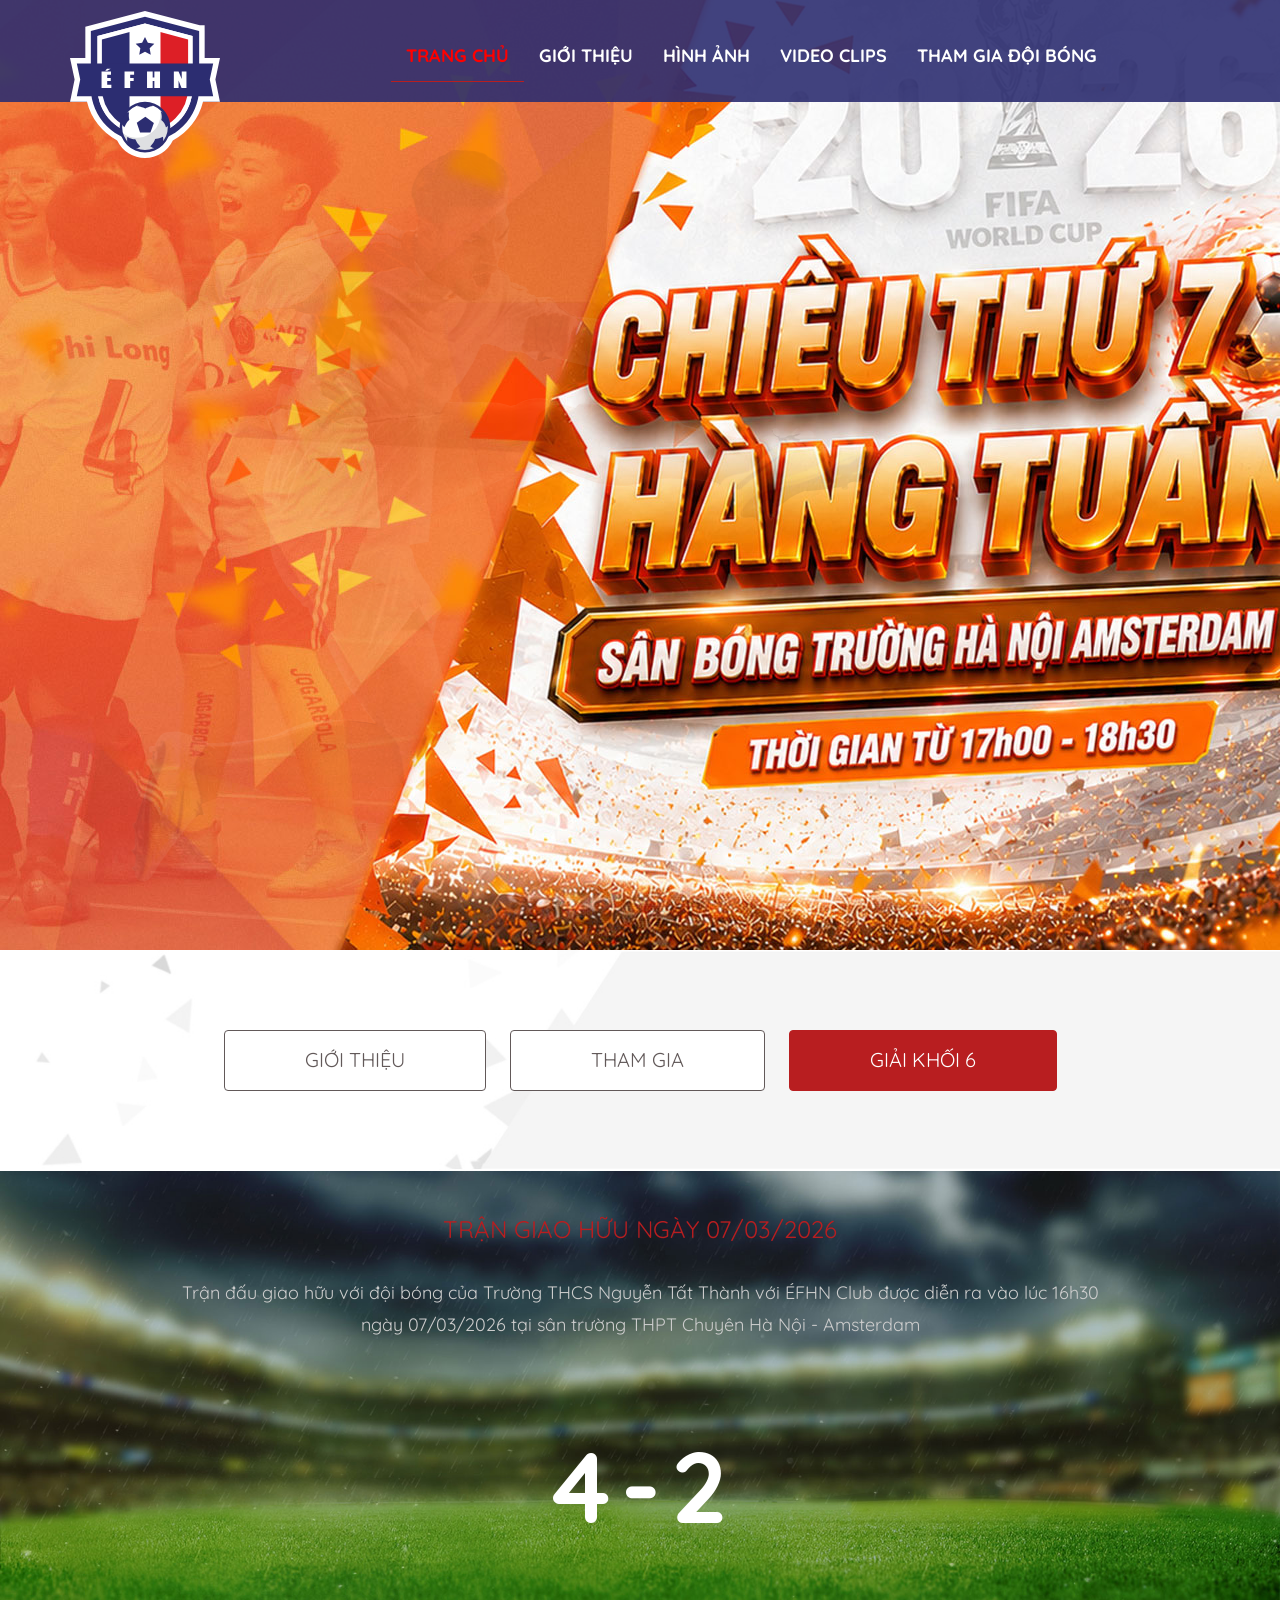
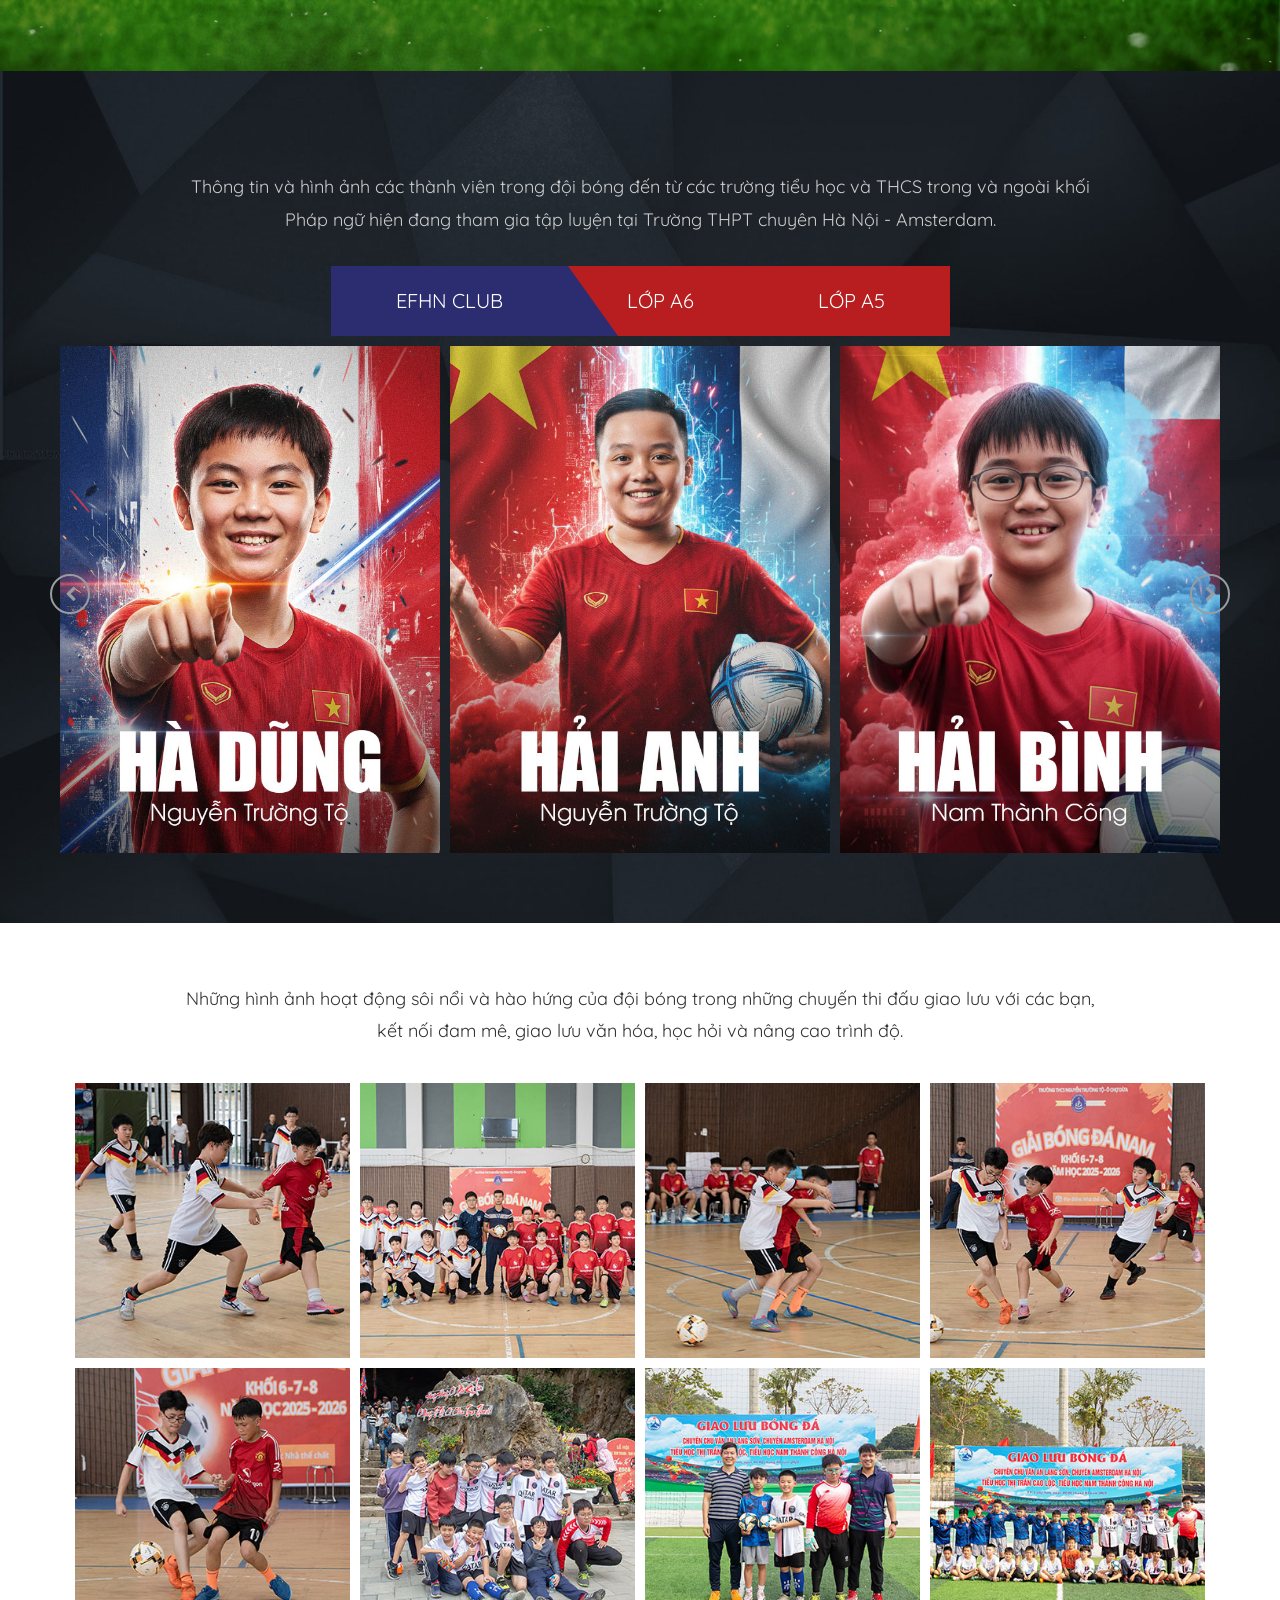
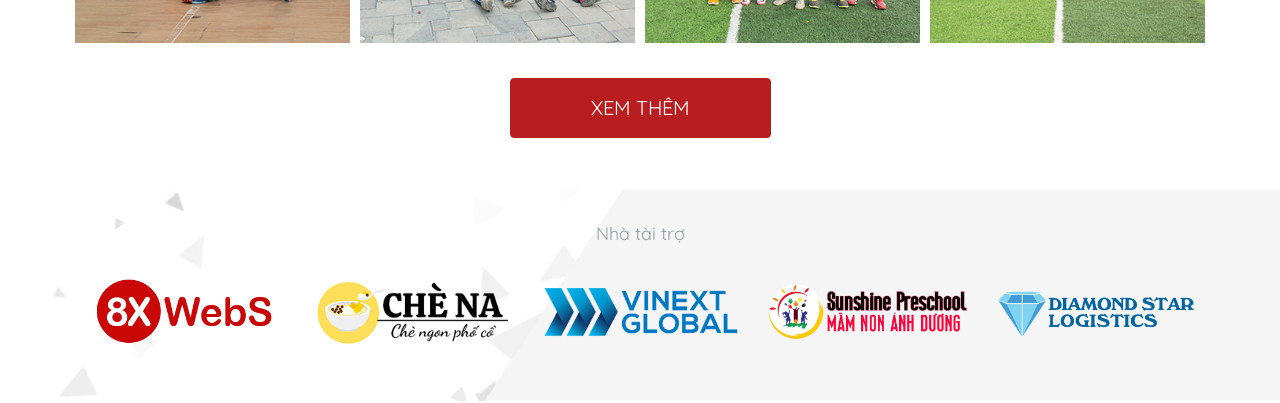
==== commit 870683d9: "up" ====
--- a/index.html
+++ b/index.html
@@ -160,7 +160,6 @@
 							</ul>
 							<div class="tab-content news_display_container clearfix">
 								<ul id="efhn" class="tab-pane active clearfix">
-									<li><div class="figure"><div class="column-news"><div class="figure-01"><img src="images/baoson.jpg" alt="Đội bóng Pháp ngữ Hà Nội (EFHN)"></div></div></div></li>
 									<li><div class="figure"><div class="column-news"><div class="figure-01"><img src="images/hadung-efhn.jpg" alt="Đội bóng Pháp ngữ Hà Nội (EFHN)"></div></div></div></li>
 									<li><div class="figure"><div class="column-news"><div class="figure-01"><img src="images/haianh-efhn.jpg" alt="Đội bóng Pháp ngữ Hà Nội (EFHN)"></div></div></div></li>
 									<li><div class="figure"><div class="column-news"><div class="figure-01"><img src="images/haibinh.jpg" alt="Đội bóng Pháp ngữ Hà Nội (EFHN)"></div></div></div></li>
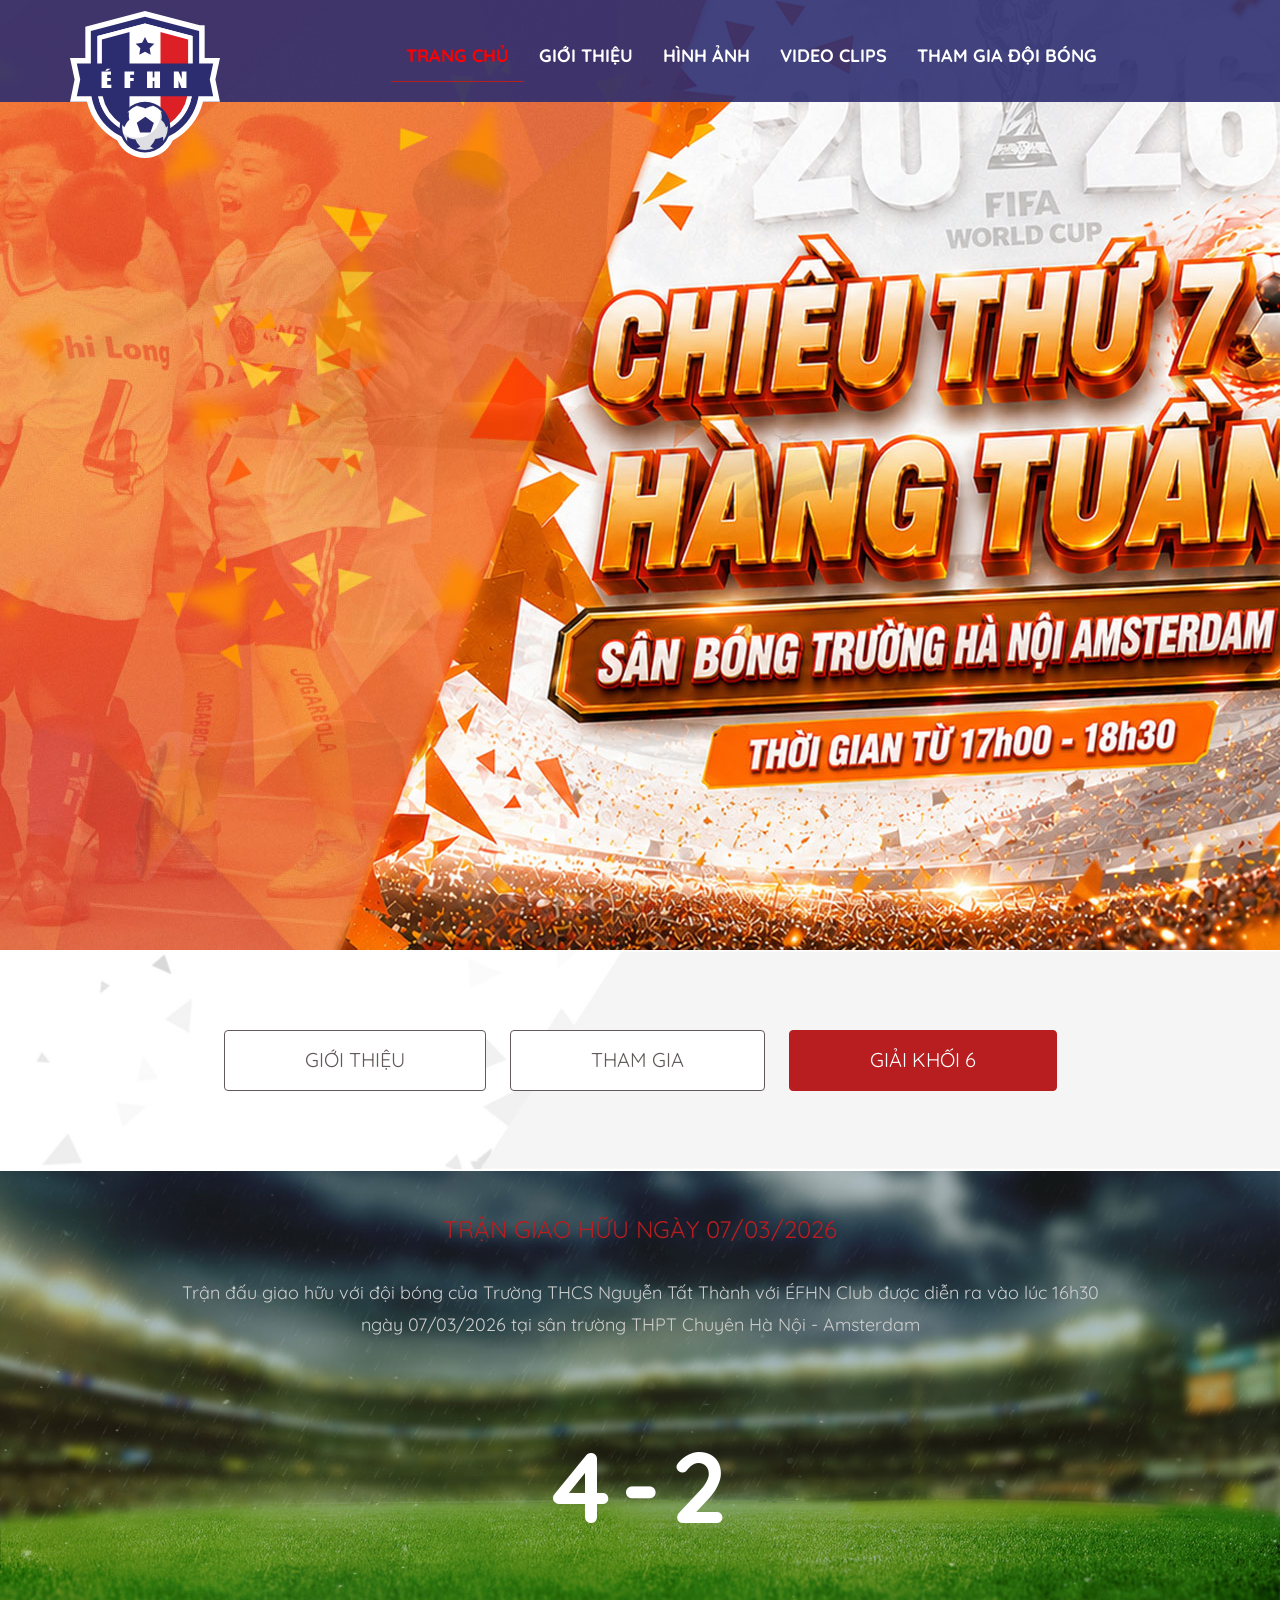
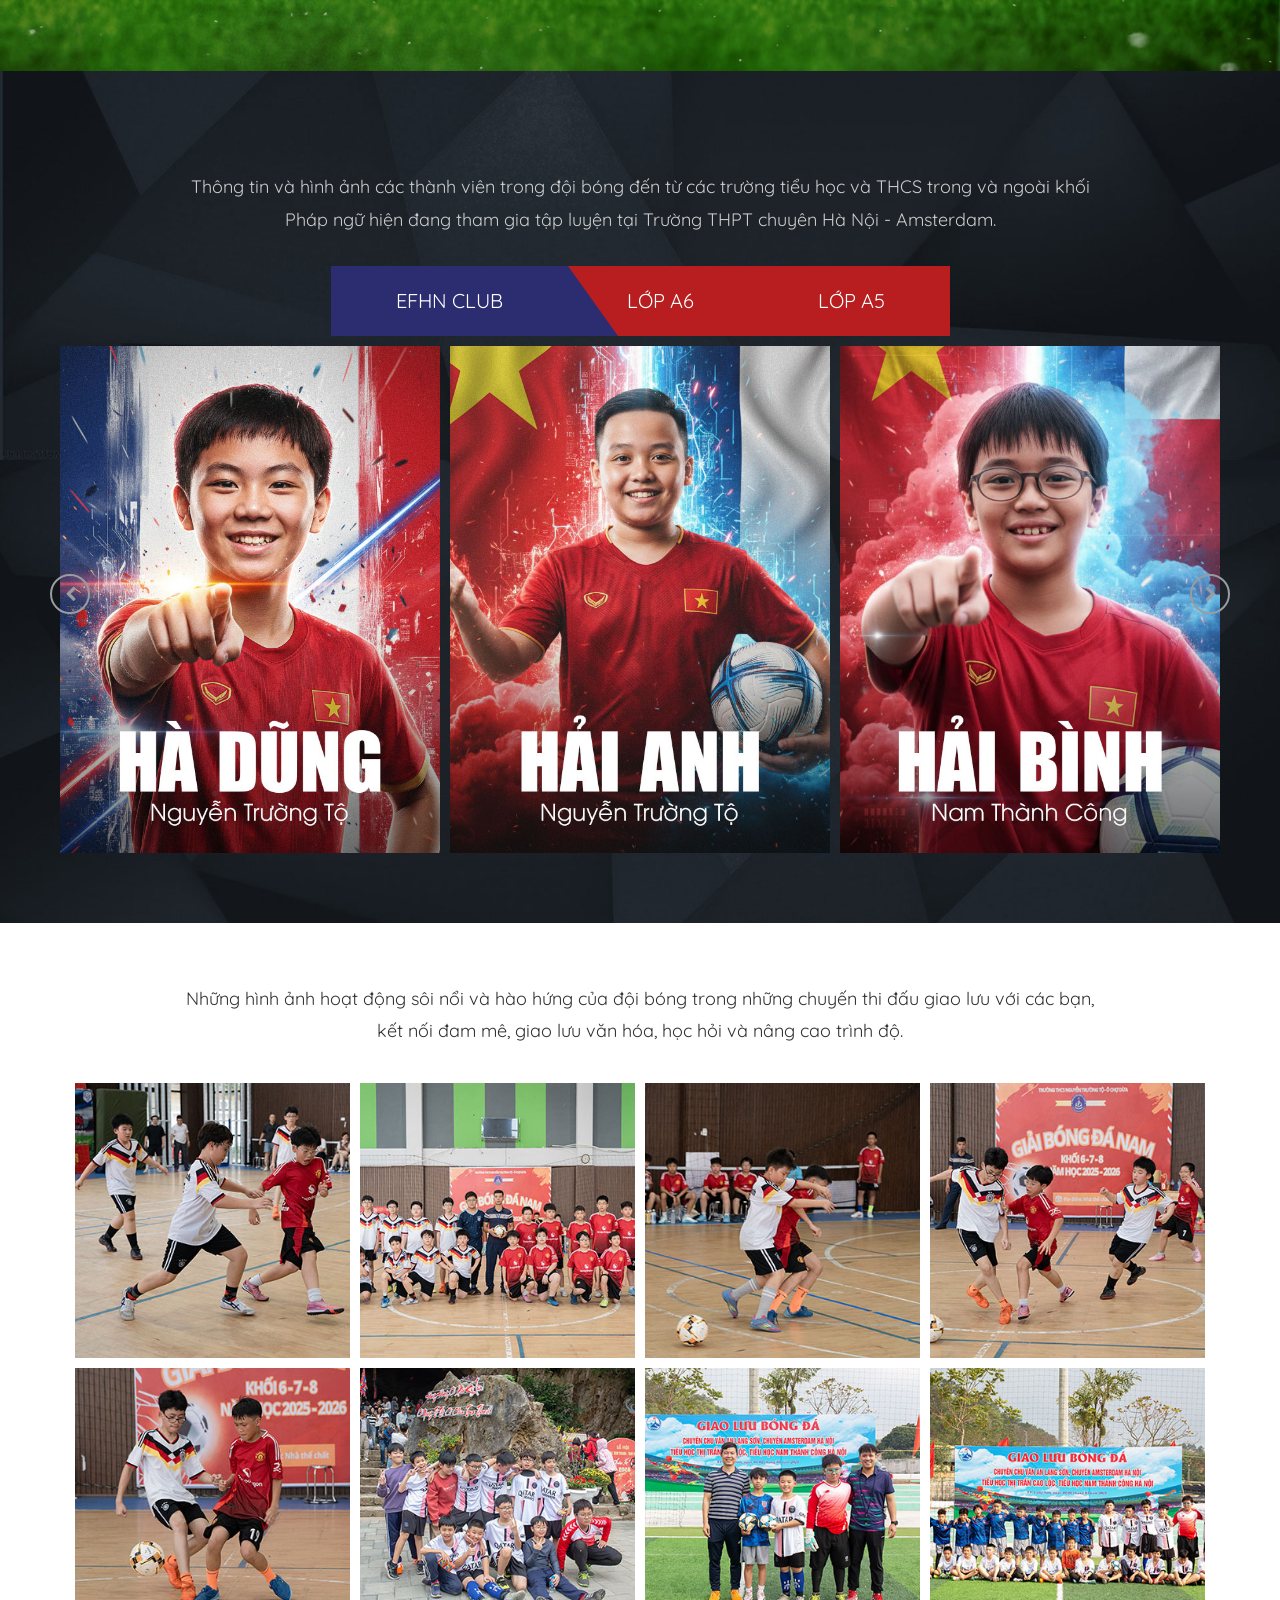
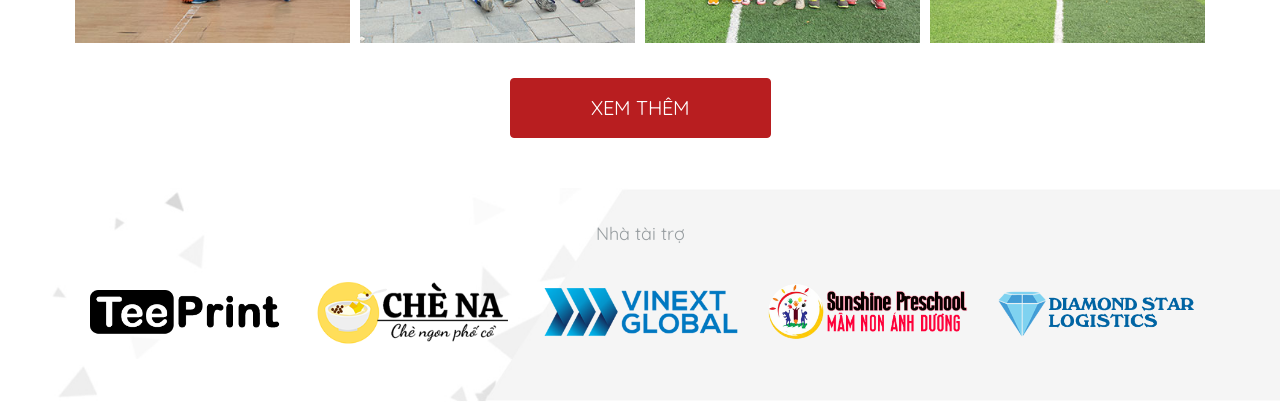
==== commit 21529e4a: "teeprint" ====
--- a/index.html
+++ b/index.html
@@ -225,7 +225,7 @@
 			<div class="container">
 				<p class="text-center">Nhà tài trợ</p>
 				<ul class="client clearfix">
-					<li><a href="https://8xwebs.net/" target="_blank"><img src="images/client01.png" alt="image" title="Dịch vụ thiết kế đồ họa chuyên nghiệp | 8xwebs.net"></a></li>
+					<li><a href="https://teeprint.net/" target="_blank"><img src="images/client01.png" alt="image" title="Funny, original T-shirts made for Dog Moms, Dog Dads, and everyone who thinks their dog is family"></a></li>
 					<li><img src="images/client02.png" alt="image" title="Chè Na - Địa chỉ: 4C Hàng Lược, Hoàn Kiếm, Hà Nội"></li>
 					<li><a href="https://www.vinextglobal.com/" target="_blank"><img src="images/client03.png" alt="image" title="Công ty Cổ phần Công nghệ Vinext Global"></a></li>
 					<li><img src="images/client04.png" alt="image" title="42B Nội Am, xã Nam Phù, Hà Nội"></li>
